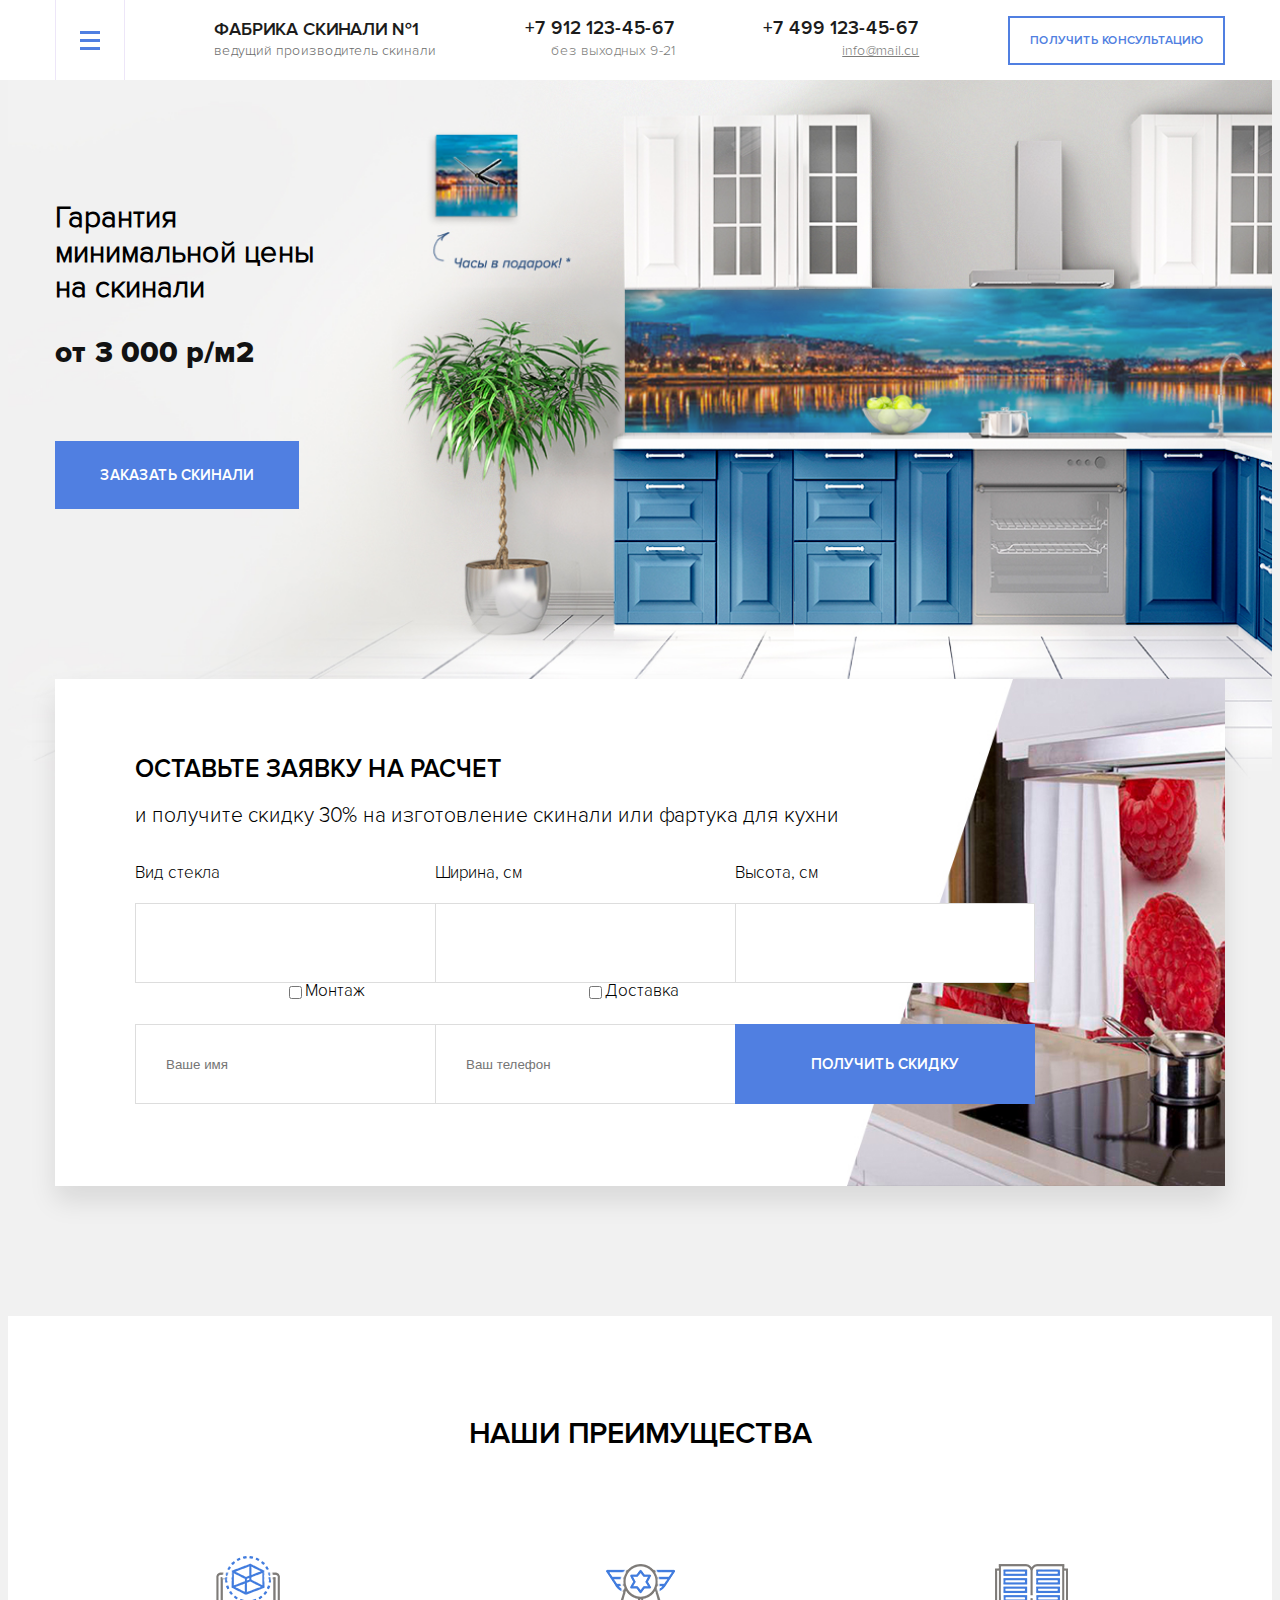
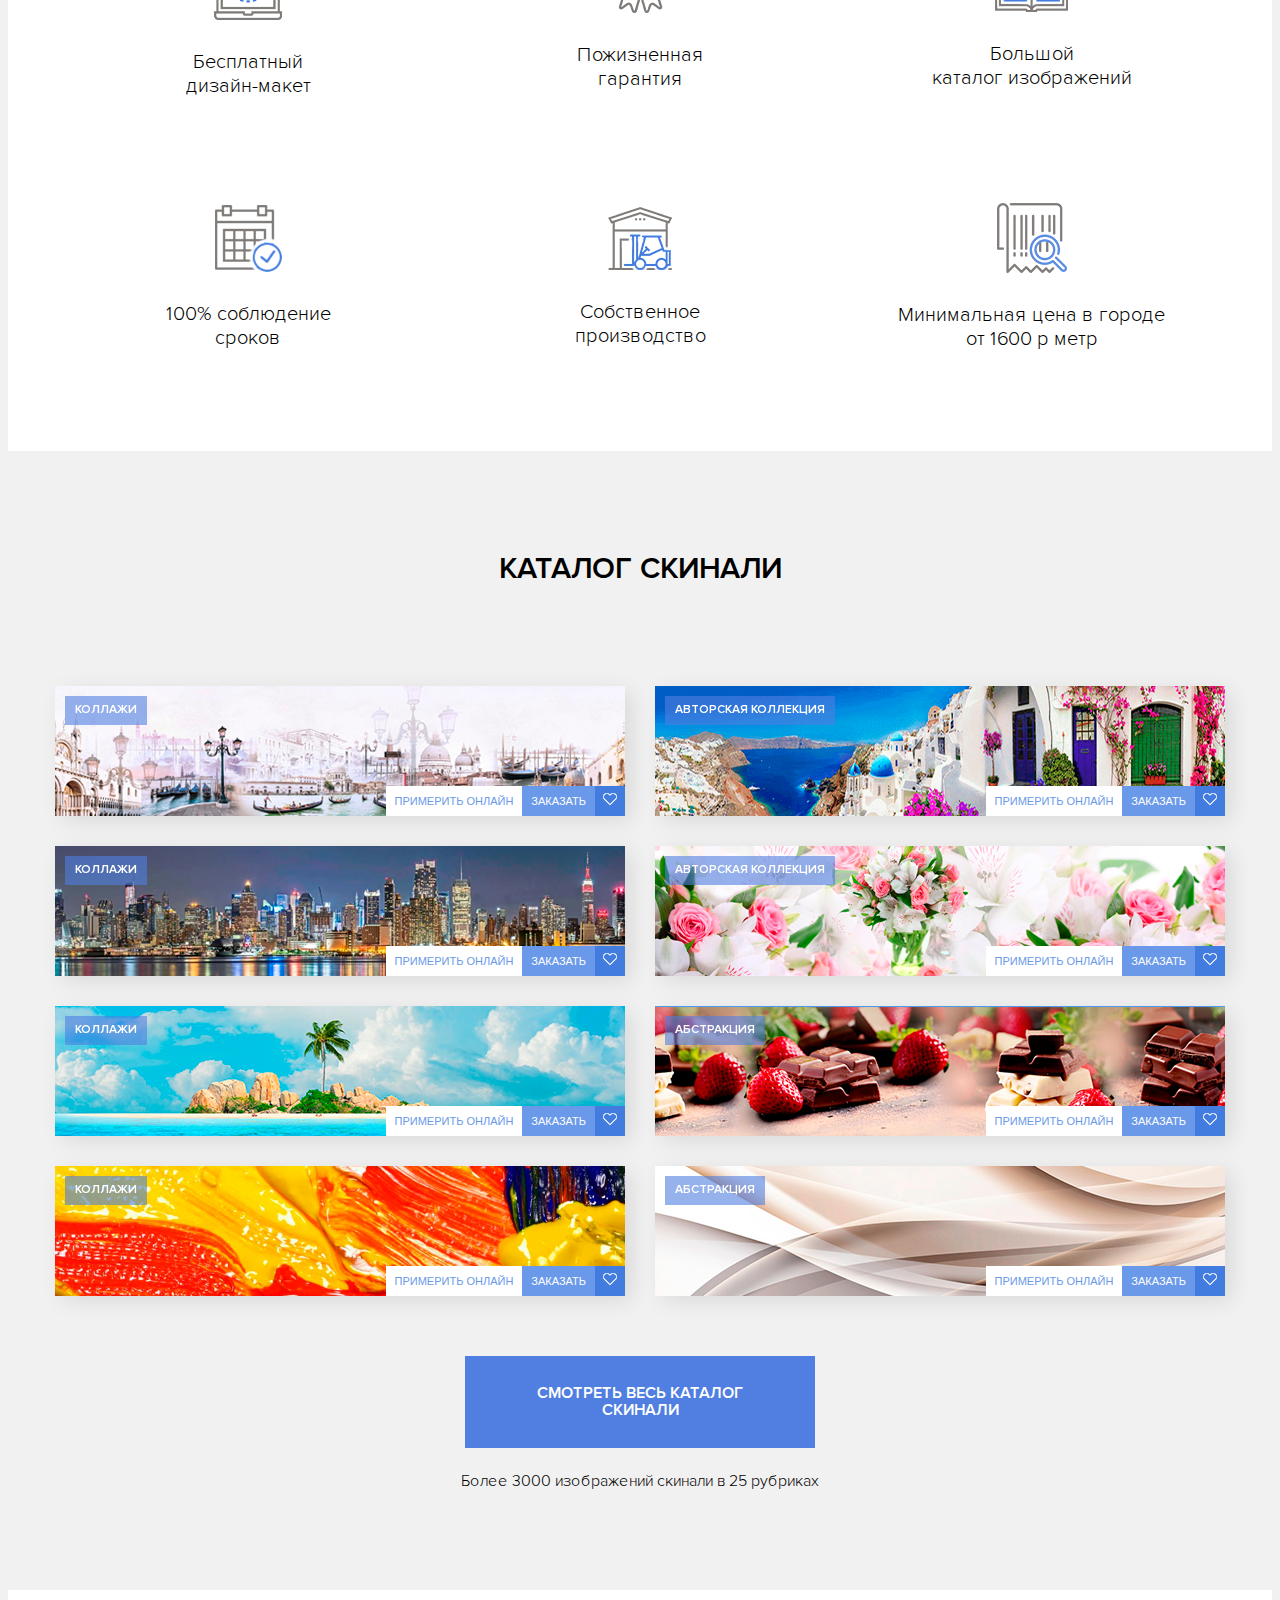
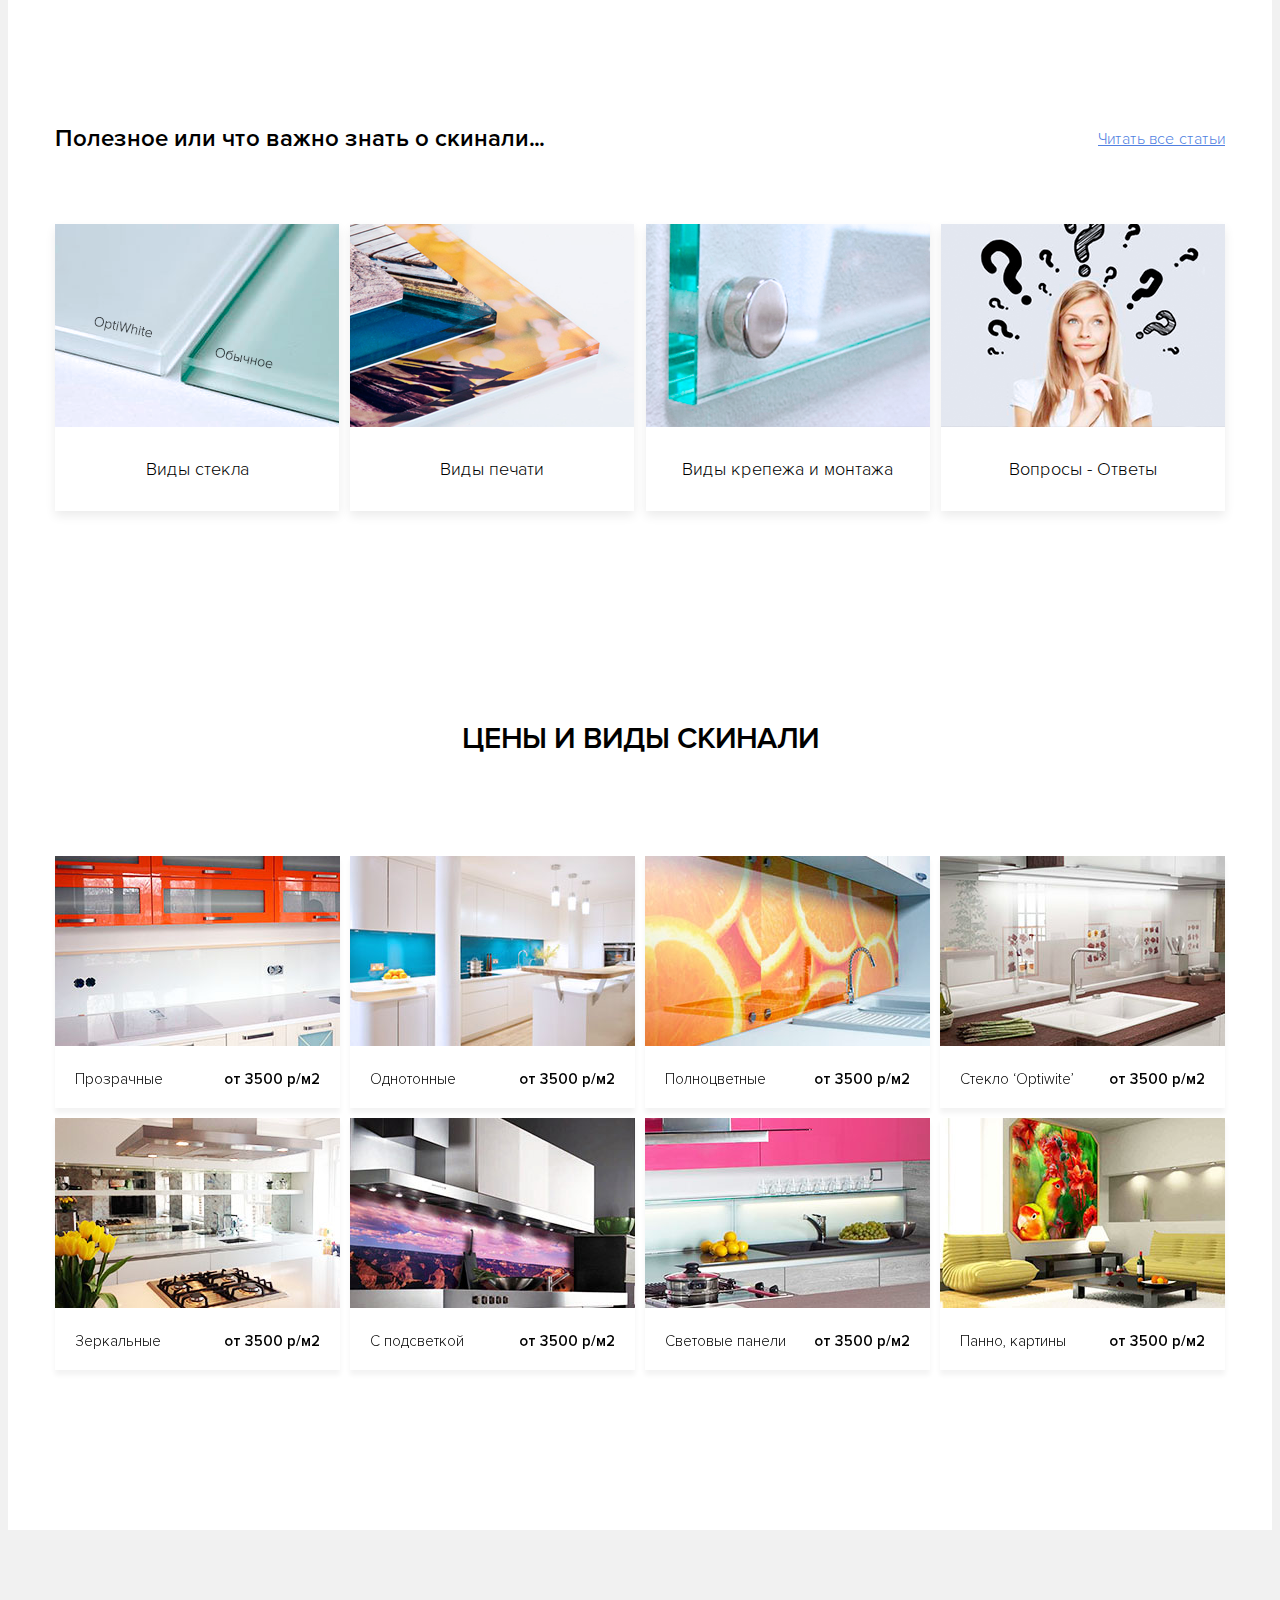
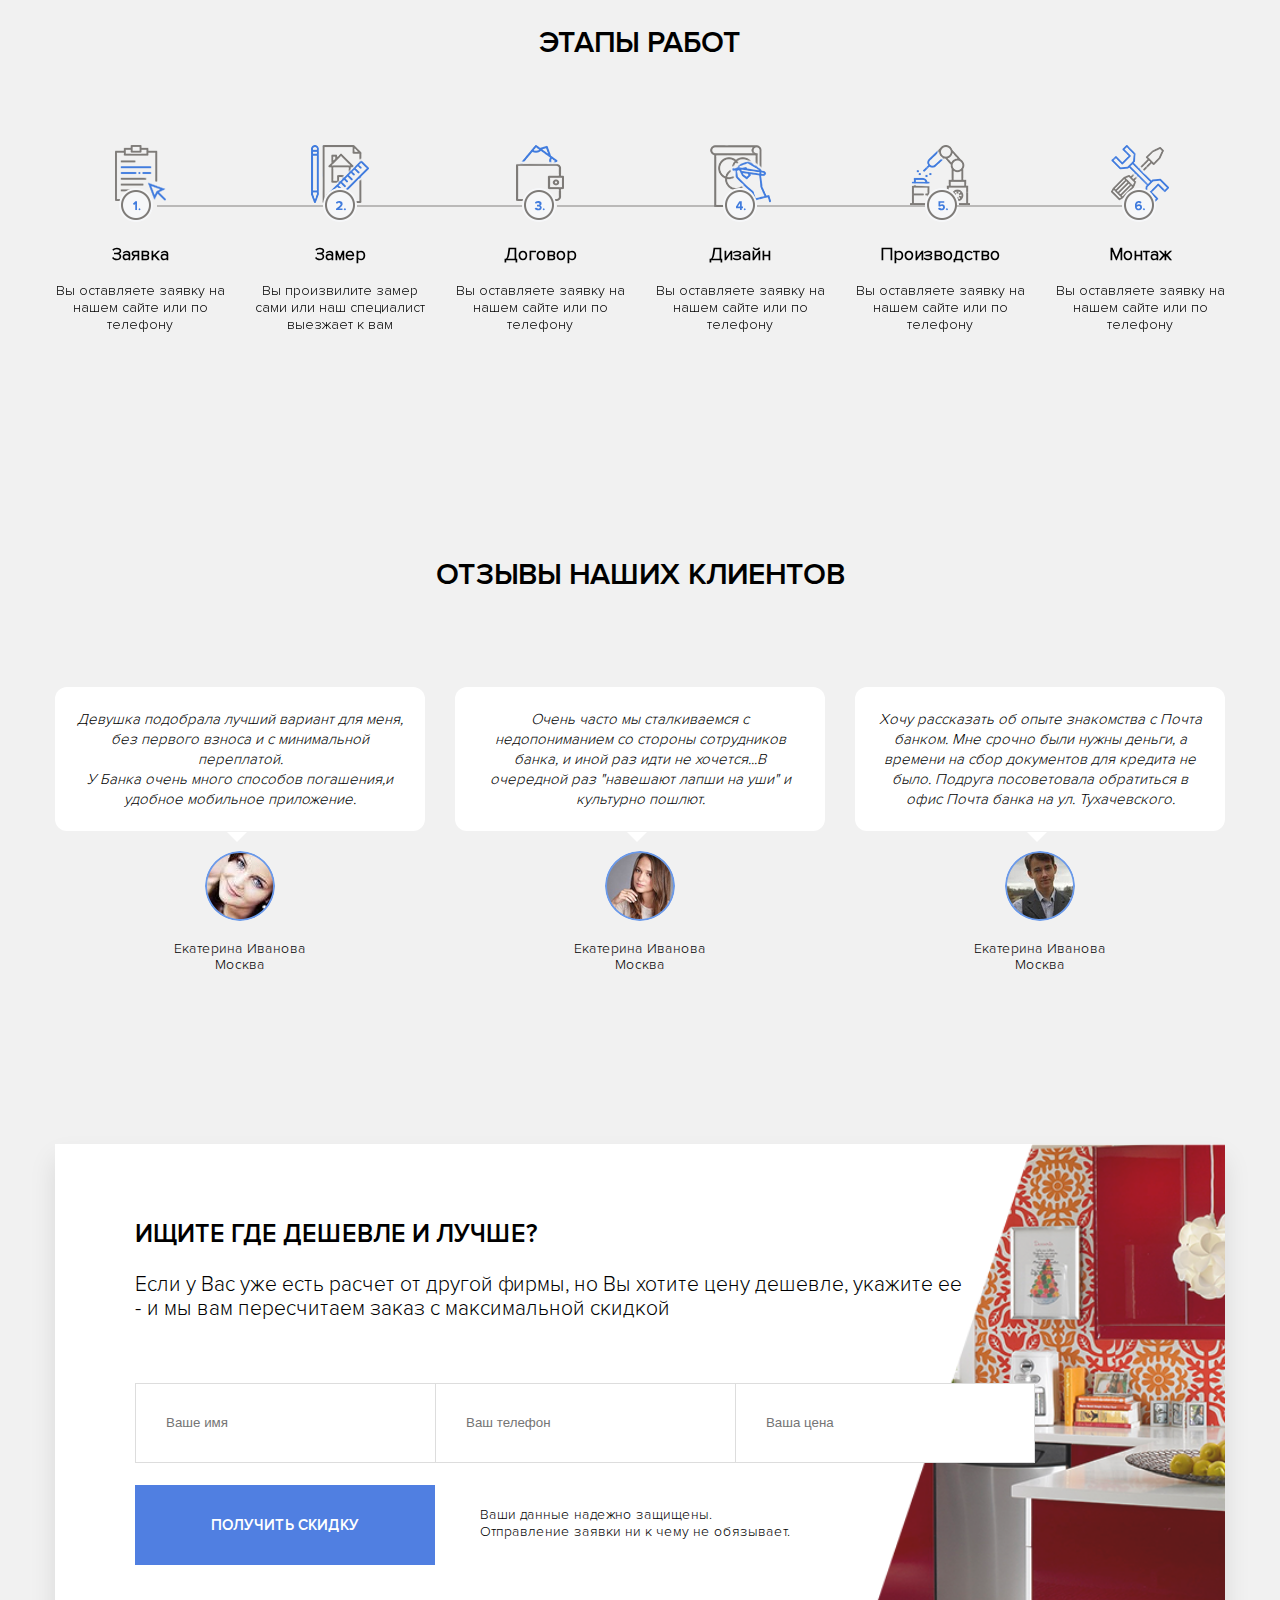
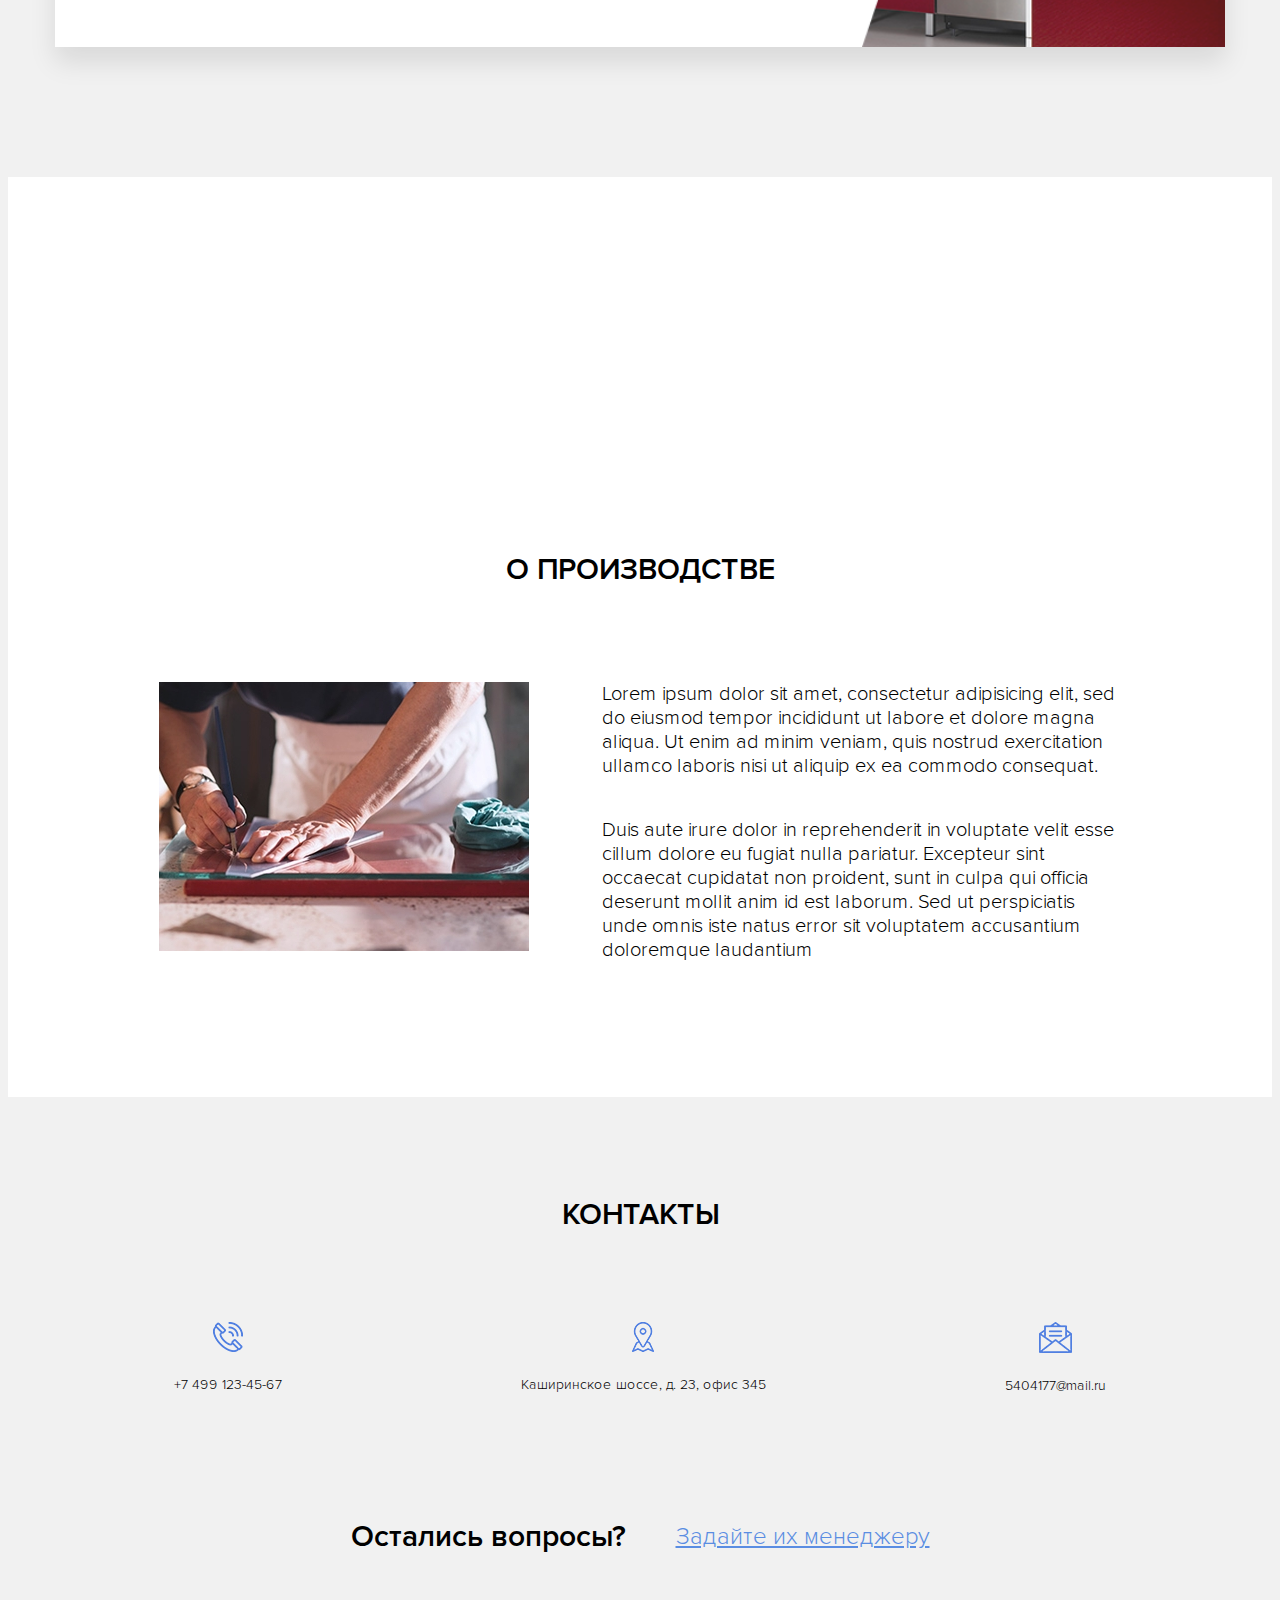
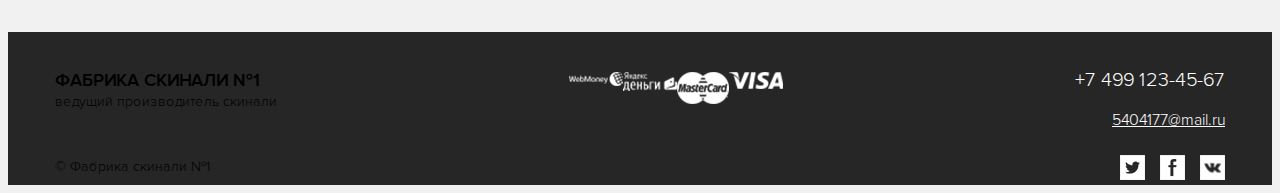
==== index.html @ 3b04b23e "the reast of html and css" ====
<!DOCTYPE html><html lang="ru"><head><meta charset="UTF-8"/><meta name="viewport" content="width=device-width, initial-scale=1.0"/><meta http-equiv="X-UA-Compatible" content="ie=edge"/><title>Скиналли</title><link rel="stylesheet" href="css/normalize.css"/><link rel="stylesheet" href="css/style.css"/></head><body><header class="header"><div class="navbar"><div class="container"><div class="navbar__inner"><button class="menu-button navbar__menu"><span class="menu-button__line"></span><span class="menu-button__line"></span><span class="menu-button__line"></span></button><div class="navbar__logo logo"><strong class="logo__text">Фабрика скинали №1</strong><span class="logo__description">ведущий производитель скинали</span></div><div class="navbar__mobile"> <a class="navbar__phone" href="tel:79121234567">+7 912 123-45-67</a><span class="navbar__work-hours navbar__smalltext">без выходных 9-21</span></div><div class="navbar__landline"> <a class="navbar__phone" href="tel:74991234567">+7 499 123-45-67</a><a class="navbar__email navbar__smalltext" href="mailto:info@mail.cu">info@mail.cu</a></div><button class="button-o navbar__button">Получить консультацию</button></div></div></div><section class="hero"><div class="container"><div class="hero__inner"><h1 class="hero__title">Гарантия <br> минимальной цены<br> на скинали</h1><p class="hero__text">от 3 000 р/м2</p><button class="button hero__button">Заказать скинали</button></div></div></section></header><main><section class="offer"><div class="container"><div class="offer__inner offer-block"><h2 class="offer__title">оставьте заявку на расчет</h2><p class="offer__text">и получите скидку 30% на изготовление скинали или фартука для кухни</p><form class="form offer__form"><div class="form__row"><div class="form__group"><label class="form__label" for="">Вид стекла</label><input class="input form__input" type="text"/></div><div class="form__group"><label class="form__label" for="">Ширина, см                                                 </label><input class="input form__input" type="text"/></div><div class="form__group"><label class="form__label" for="">Высота, см                                                  </label><input class="input form__input form-border" type="text"/></div></div><div class="form__row checkbox__row"><div class="form__group checkbox__group"><input class="input form__checkbox" type="checkbox" id="setup"/><label class="form__label checkbox__label" for="setup">Монтаж</label></div><div class="form__group checkbox__group"><input class="input form__checkbox" type="checkbox" id="delivery"/><label class="form__label checkbox__label" for="delivery">Доставка</label></div></div><div class="form__row"><div class="form__group form__group-btn"><input class="input form__input" type="text" placeholder="Ваше имя"/></div><div class="form__group"><input class="input form__input" type="tel" placeholder="Ваш телефон"/></div><div class="form__group"><input class="button form__button" type="submit" value="получить скидку"/></div></div></form></div></div></section><section class="features"><div class="container"><div class="features__inner features-block"><h2 class="section__title">наши преимущества</h2><ul class="features__list"><li class="features__item"><img class="features__item-img" src="img/feature-1.png" alt=""/><p class="features__item-text">Бесплатный<br> дизайн-макет</p></li><li class="features__item"><img class="features__item-img" src="img/feature-2.png" alt=""/><p class="features__item-text">Пожизненная<br> гарантия</p></li><li class="features__item"><img class="features__item-img" src="img/feature-3.png" alt=""/><p class="features__item-text">Большой <br> каталог изображений</p></li><li class="features__item"><img class="features__item-img" src="img/feature-4.png" alt=""/><p class="features__item-text">100% соблюдение <br>сроков</p></li><li class="features__item"><img class="features__item-img" src="img/feature-5.png" alt=""/><p class="features__item-text">Собственное <br>производство</p></li><li class="features__item"><img class="features__item-img" src="img/feature-6.png" alt=""/><p class="features__item-text"> Минимальная цена в городе <br>от 1600 р метр</p></li></ul></div></div></section><section class="catalogue"><div class="container"><div class="catalogue__inner catalogue-block"><h2 class="section__title">каталог скинали</h2><ul class="catalogue__list"><li class="catalogue__item"><img src="img/catalogue-1.png" alt=""/><span class="catalogue__genre">коллажи</span><div class="catalogue__buttons"><button class="catalogue__try-on catalogue-btn">Примерить онлайн</button><button class="catalogue__order catalogue-btn">Заказать</button><button class="catalogue__save"><img class="catalogue__save-img" src="img/heart.png" alt=""/></button></div></li><li class="catalogue__item"><img src="img/catalogue-2.png" alt=""/><span class="catalogue__genre">Авторская коллекция</span><div class="catalogue__buttons"><button class="catalogue__try-on catalogue-btn">Примерить онлайн</button><button class="catalogue__order catalogue-btn">Заказать</button><button class="catalogue__save"><img class="catalogue__save-img" src="img/heart.png" alt=""/></button></div></li><li class="catalogue__item"><img src="img/catalogue-3.png" alt=""/><span class="catalogue__genre">коллажи</span><div class="catalogue__buttons"><button class="catalogue__try-on catalogue-btn">Примерить онлайн</button><button class="catalogue__order catalogue-btn">Заказать</button><button class="catalogue__save"><img class="catalogue__save-img" src="img/heart.png" alt=""/></button></div></li><li class="catalogue__item"><img src="img/catalogue-4.png" alt=""/><span class="catalogue__genre">Авторская коллекция</span><div class="catalogue__buttons"><button class="catalogue__try-on catalogue-btn">Примерить онлайн</button><button class="catalogue__order catalogue-btn">Заказать</button><button class="catalogue__save"><img class="catalogue__save-img" src="img/heart.png" alt=""/></button></div></li><li class="catalogue__item"><img src="img/catalogue-5.png" alt=""/><span class="catalogue__genre">коллажи</span><div class="catalogue__buttons"><button class="catalogue-btn catalogue__try-on catalogue-btn">Примерить онлайн</button><button class="catalogue-btn catalogue__order catalogue-btn">Заказать</button><button class="catalogue__save"><img class="catalogue__save-img" src="img/heart.png" alt=""/></button></div></li><li class="catalogue__item"><img src="img/catalogue-6.png" alt=""/><span class="catalogue__genre">абстракция</span><div class="catalogue__buttons"><button class="catalogue__try-on catalogue-btn">Примерить онлайн</button><button class="catalogue__order catalogue-btn">Заказать</button><button class="catalogue__save"><img class="catalogue__save-img" src="img/heart.png" alt=""/></button></div></li><li class="catalogue__item"><img src="img/catalogue-7.png" alt=""/><span class="catalogue__genre">коллажи</span><div class="catalogue__buttons"><button class="catalogue-btn catalogue__try-on">Примерить онлайн</button><button class="catalogue-btn catalogue__order">Заказать</button><button class="catalogue__save"><img class="catalogue__save-img" src="img/heart.png" alt=""/></button></div></li><li class="catalogue__item"><img src="img/catalogue-8.png" alt=""/><span class="catalogue__genre">абстракция</span><div class="catalogue__buttons"><button class="catalogue-btn catalogue__try-on">Примерить онлайн</button><button class="catalogue-btn catalogue__order">Заказать</button><button class="catalogue__save"><img class="catalogue__save-img" src="img/heart.png" alt=""/></button></div></li></ul><div class="catalogue__link"><a class="catalogue-link" href="#">смотреть весь каталог скинали</a></div><p class="catalogue__text">Более 3000 изображений скинали в 25 рубриках</p></div></div></section><section class="blog"><div class="container"><div class="blog__inner blog-block"><div class="blog__text"><p class="blog__title">Полезное или что важно знать о скинали...  </p><a class="blog__link" href="#">Читать все статьи</a></div><ul class="blog__list"><li class="blog__item"> <img src="img/blog-1.png" alt=""/><p class="blog__item-title">Виды стекла</p></li><li class="blog__item"> <img src="img/blog-2.png" alt=""/><p class="blog__item-title">Виды печати</p></li><li class="blog__item"> <img src="img/blog-3.png" alt=""/><p class="blog__item-title">Виды крепежа и монтажа </p></li><li class="blog__item"> <img src="img/blog-4.png" alt=""/><p class="blog__item-title">Вопросы - Ответы</p></li></ul></div></div></section><section class="products"><div class="container"><div class="products__inner products-block"><h2 class="section__title">цены и виды скинали</h2><ul class="products__list"><li class="products__item"><img src="img/product-1.jpg" alt=""/><div class="products__card"><div class="products__desrc"><p class="products__name">Прозрачные  </p><p class="products__price">от 3500 р/м2</p></div><div class="products__link">   <a class="products__btn button" href="#">Оставить заявку</a></div></div></li><li class="products__item"><img src="img/product-2.jpg" alt=""/><div class="products__card"><div class="products__desrc"><p class="products__name">Однотонные  </p><p class="products__price">от 3500 р/м2</p></div><div class="products__link">   <a class="products__btn button" href="#">Оставить заявку</a></div></div></li><li class="products__item"><img src="img/product-3.jpg" alt=""/><div class="products__card"><div class="products__desrc"><p class="products__name">Полноцветные</p><p class="products__price">от 3500 р/м2</p></div><div class="products__link">   <a class="products__btn button" href="#">Оставить заявку</a></div></div></li><li class="products__item"><img src="img/product-4.jpg" alt=""/><div class="products__card"><div class="products__desrc"><p class="products__name">Стекло ‘Optiwite’  </p><p class="products__price">от 3500 р/м2</p></div><div class="products__link">   <a class="products__btn button" href="#">Оставить заявку</a></div></div></li><li class="products__item"><img src="img/product-5.jpg" alt=""/><div class="products__card"><div class="products__desrc"><p class="products__name">Зеркальные  </p><p class="products__price">от 3500 р/м2</p></div><div class="products__link">   <a class="products__btn button" href="#">Оставить заявку</a></div></div></li><li class="products__item"><img src="img/product-6.jpg" alt=""/><div class="products__card"><div class="products__desrc"><p class="products__name">С подсветкой </p><p class="products__price">от 3500 р/м2</p></div><div class="products__link">   <a class="products__btn button" href="#">Оставить заявку</a></div></div></li><li class="products__item"><img src="img/product-7.jpg" alt=""/><div class="products__card"><div class="products__desrc"><p class="products__name">Световые панели  </p><p class="products__price">от 3500 р/м2</p></div><div class="products__link">   <a class="products__btn button" href="#">Оставить заявку</a></div></div></li><li class="products__item"><img src="img/product-8.jpg" alt=""/><div class="products__card"><div class="products__desrc"><p class="products__name">Панно, картины  </p><p class="products__price">от 3500 р/м2</p></div><div class="products__link">   <a class="products__btn button" href="#">Оставить заявку</a></div></div></li></ul></div></div></section><section class="stages"><div class="container"><div class="stages__inner stages-block"><h2 class="section__title">этапы работ</h2><ul class="stages__list"><li class="stages__item"><img class="stages__img" src="img/stage-1.png" alt=""/><h4 class="stages__title">Заявка</h4><p class="stages__text">Вы оставляете заявку на нашем сайте или по телефону</p></li><li class="stages__item"><img class="stages__img" src="img/stage-2.png" alt=""/><h4 class="stages__title">Замер</h4><p class="stages__text">Вы произвилите замер сами или наш специалист выезжает к вам</p></li><li class="stages__item"><img class="stages__img" src="img/stage-3.png" alt=""/><h4 class="stages__title">Договор</h4><p class="stages__text">Вы оставляете заявку на нашем сайте или по телефону</p></li><li class="stages__item"><img class="stages__img" src="img/stage-4.png" alt=""/><h4 class="stages__title">Дизайн</h4><p class="stages__text">Вы оставляете заявку на нашем сайте или по телефону</p></li><li class="stages__item"><img class="stages__img" src="img/stage-5.png" alt=""/><h4 class="stages__title">Производство</h4><p class="stages__text">Вы оставляете заявку на нашем сайте или по телефону</p></li><li class="stages__item"><img class="stages__img" src="img/stage-6.png" alt=""/><h4 class="stages__title">Монтаж</h4><p class="stages__text">Вы оставляете заявку на нашем сайте или по телефону</p></li></ul></div></div></section><section class="reviews"><div class="container"><div class="reviews__inner reviews-block"><h2 class="section__title">Отзывы наших клиентов</h2><ul class="reviews__list"><li class="revies__item"><p class="reviews__text"> Девушка подобрала лучший вариант для меня, без первого взноса и с минимальной переплатой.<br> У Банка очень много способов погашения,и удобное мобильное приложение.</p><img class="reviews__img" src="img/review-1.jpg" alt=""/><span class="reviews-name">Екатерина Иванова <br>Москва</span></li><li class="revies__item"><p class="reviews__text"> Очень часто мы сталкиваемся с недопониманием со стороны сотрудников банка, и иной раз идти не хочется...В очередной раз "навешают лапши на уши" и культурно пошлют.</p><img class="reviews__img" src="img/review-2.jpg" alt=""/><span class="reviews-name">Екатерина Иванова <br>Москва</span></li><li class="revies__item"><p class="reviews__text">Хочу рассказать об опыте знакомства с Почта банком. Мне срочно были нужны деньги, а времени на сбор документов для кредита не было. Подруга посоветовала обратиться в офис Почта банка на ул. Тухачевского.</p><img class="reviews__img" src="img/review-3.jpg" alt=""/><span class="reviews-name">Екатерина Иванова <br>Москва</span></li></ul></div></div></section><section class="offer"><div class="container"><div class="offer__inner offer-block offer__block"><h2 class="offer__title">ищите где дешевле и лучше?</h2><p class="offer__text offer-text">Если у Вас уже есть расчет от другой фирмы, но Вы хотите цену дешевле, укажите ее - и мы вам пересчитаем заказ с максимальной скидкой</p><form class="form offer__form"><div class="form__row"><div class="form__group"><input class="input form__input" type="text" placeholder="Ваше имя"/></div><div class="form__group"><input class="input form__input" type="tel" placeholder="Ваш телефон"/></div><div class="form__group"><input class="input form__input form-border" type="text" placeholder="Ваша цена"/></div></div><div class="form__row form__row-text"><div class="form__group"><input class="button form__button" type="submit" value="получить скидку"/></div><div class="form__group-text"><span class="form-text">Ваши данные надежно защищены. </span><span class="form-text">Отправление заявки ни к чему не обязывает.</span></div></div></form></div></div></section><section class="production"><div class="container"><div class="production-block"><h2 class="section__title">о производстве</h2><div class="production__content"><div class="production__img"><img class="production-img" src="img/production.jpg" alt=""/></div><div class="production__text"><p class="production-text">Lorem ipsum dolor sit amet, consectetur adipisicing elit, sed do eiusmod tempor incididunt ut labore et dolore magna aliqua. Ut enim ad minim veniam, quis nostrud exercitation ullamco laboris nisi ut aliquip ex ea commodo consequat. </p><p class="production-text">Duis aute irure dolor in reprehenderit in voluptate velit esse cillum dolore eu fugiat nulla pariatur. Excepteur sint occaecat cupidatat non proident, sunt in culpa qui officia deserunt mollit anim id est laborum. Sed ut perspiciatis unde omnis iste natus error sit voluptatem accusantium doloremque laudantium</p></div></div></div></div></section><section class="contacts"><div class="container"><div class="contacts__inner contacts-block"><h2 class="section__title">Контакты</h2><ul class="contacts__list"><li class="contacts__item"><img src="img/phone-icon.png" alt=""/><p class="contacts__text">+7 499 123-45-67</p></li><li class="contacts__item"><img src="img/map-icon.png" alt=""/><p class="contacts__text">Каширинское шоссе, д. 23, офис 345</p></li><li class="contacts__item"><img src="img/mail-icon.png" alt=""/><p class="contacts__text">5404177@mail.ru</p></li></ul></div></div></section><section class="questions"><div class="container"><div class="questions-block"><div class="questions__content"><p class="questions__text">Остались вопросы?</p><a class="questions__link" href="#">Задайте их менеджеру</a></div></div></div></section></main><footer class="footer"><div class="container"><div class="footer-block"><div class="footer__left"><div class="footer__logo"> <strong class="footer__logo-text">Фабрика скинали №1</strong><span class="footer__logo-description">ведущий производитель скинали</span></div><div class="footer__copy"> <p class="footer__copy-text">&copy; Фабрика скинали №1</p></div></div><div class="footer__middle"><ul class="footer__list"><li class="footer__item"> <img src="img/webmoney.png" alt=""/></li><li class="footer__item"> <img src="img/yandex.png" alt=""/></li><li class="footer__item"> <img src="img/master-card.png" alt=""/></li><li class="footer__item"> <img src="img/visa.png" alt=""/></li></ul></div><div class="footer__right"><p class="footer__phone">+7 499 123-45-67</p><p class="footer__mail">5404177@mail.ru</p><ul class="footer__social-list"><li class="footer__social-item"><img class="footer__social-img" src="img/twitter-icon.png" alt=""/></li><li class="footer__social-item"><img class="footer__social-img" src="img/facebook-icon.png" alt=""/></li><li class="footer__social-item"><img class="footer__social-img" src="img/vk-icon.png" alt=""/></li></ul></div></div></div></footer></body></html>
---- css/style.css ----
* {
  -webkit-box-sizing: border-box;
          box-sizing: border-box;
}

.container {
  max-width: 1190px;
  padding: 0 10px;
  margin: 0 auto;
}

@media (max-width: 1199px) {
  .container {
    max-width: 960px;
  }
}

@media (max-width: 991px) {
  .container {
    max-width: 890px;
  }
}

@media (max-width: 768px) {
  .container {
    max-width: 100%;
    padding: 0 20px;
  }
}

h1,
h2,
h3,
h4,
p,
ul {
  margin: 0;
  padding: 0;
}

ul {
  list-style: none;
}

a {
  text-decoration: none;
}

img {
  max-width: 100%;
}

@font-face {
  font-family: 'Proxima Nova Semibold';
  src: url("../fonts/ProximaNova-Semibold.eot");
  src: url("../fonts/ProximaNova-Semibold.eot?#iefix") format("embedded-opentype"), url("../fonts/ProximaNova-Semibold.woff") format("woff"), url("../fonts/ProximaNova-Semibold.ttf") format("truetype");
  font-weight: normal;
  font-style: normal;
}

@font-face {
  font-family: 'Proxima Nova Light';
  src: url("../fonts/ProximaNova-Light.eot");
  src: url("../fonts/ProximaNova-Light.eot?#iefix") format("embedded-opentype"), url("../fonts/ProximaNova-Light.woff") format("woff"), url("../fonts/ProximaNova-Light.ttf") format("truetype");
  font-weight: normal;
  font-style: normal;
}

@font-face {
  font-family: 'Proxima Nova Extra Bold';
  src: url("../fonts/ProximaNova-Extrabld.eot");
  src: url("../fonts/ProximaNova-Extrabld.eot?#iefix") format("embedded-opentype"), url("../fonts/ProximaNova-Extrabld.woff") format("woff"), url("../fonts/ProximaNova-Extrabld.ttf") format("truetype");
  font-weight: normal;
  font-style: normal;
}

@font-face {
  font-family: 'Proxima Nova Regular';
  src: url("ProximaNova-Regular.eot");
  src: url("ProximaNova-Regular.eot?#iefix") format("embedded-opentype"), url("ProximaNova-Regular.woff") format("woff"), url("ProximaNova-Regular.ttf") format("truetype");
  font-weight: normal;
  font-style: normal;
}

body {
  font-family: 'Proxima Nova Light', sans-serif;
  font-size: 14px;
  line-height: 120%;
  background-color: #f1f1f1;
}

.button-o {
  border: 2px solid #507fe1;
  text-transform: uppercase;
  padding: 15px 20px;
  background-color: transparent;
  color: #507fe1;
  font-size: 12px;
  font-family: 'Proxima Nova Semibold', sans-serif;
}

.section__title {
  font-size: 30px;
  font-family: 'Proxima Nova Semibold', sans-serif;
  line-height: 35px;
  text-transform: uppercase;
  text-align: center;
  margin: 0 auto;
}

.navbar {
  position: fixed;
  top: 0;
  left: 0;
  width: 100%;
  background-color: #ffffff;
}

.navbar__inner {
  display: -webkit-box;
  display: -ms-flexbox;
  display: flex;
  -webkit-box-align: center;
      -ms-flex-align: center;
          align-items: center;
  -webkit-box-pack: justify;
      -ms-flex-pack: justify;
          justify-content: space-between;
}

.navbar__phone {
  display: block;
  font-size: 19px;
  margin-bottom: 5px;
  font-family: 'Proxima Nova Semibold', sans-serif;
  color: #1c1c1c;
  text-transform: uppercase;
  text-align: right;
  text-decoration: none;
}

.navbar__smalltext {
  display: block;
  color: #7b7b79;
  text-align: right;
}

.navbar__email {
  text-decoration: underline;
}

.menu {
  position: fixed;
  top: 80px;
  width: 100%;
  background-color: #507fe1;
  -webkit-transition: 0.2s;
  transition: 0.2s;
  -webkit-transform: translateY(-200%);
          transform: translateY(-200%);
  opacity: 0;
}

.menu-wrap {
  width: 1170px;
  margin: 0 auto;
}

.menu_active {
  -webkit-transform: translateY(0);
          transform: translateY(0);
  opacity: 1;
}

.menu__nav {
  padding: 12px 42px;
  padding-right: 15px;
  display: -webkit-box;
  display: -ms-flexbox;
  display: flex;
  -webkit-box-pack: justify;
      -ms-flex-pack: justify;
          justify-content: space-between;
  -ms-flex-wrap: wrap;
      flex-wrap: wrap;
  -webkit-box-align: center;
      -ms-flex-align: center;
          align-items: center;
}

.menu__link {
  font-size: 17px;
  line-height: 25px;
  color: #ffffff;
  text-transform: uppercase;
  text-decoration: none;
}

.menu-button {
  display: -webkit-box;
  display: -ms-flexbox;
  display: flex;
  -webkit-box-orient: vertical;
  -webkit-box-direction: normal;
      -ms-flex-direction: column;
          flex-direction: column;
  -webkit-box-pack: center;
      -ms-flex-pack: center;
          justify-content: center;
  -webkit-box-align: center;
      -ms-flex-align: center;
          align-items: center;
  background-color: transparent;
  border: none;
  border-right: 1px solid #ede6f8;
  border-left: 1px solid #ede6f8;
  height: 80px;
  width: 70px;
}

.menu-button__line {
  background-color: #507fe1;
  height: 3px;
  width: 20px;
  margin-bottom: 5px;
}

.menu-button__line:last-child {
  margin-bottom: 0;
}

.logo__text {
  display: block;
  font-family: 'Proxima Nova Semibold', sans-serif;
  font-size: 18px;
  text-transform: uppercase;
  color: #1c1c1c;
  margin-bottom: 5px;
}

.logo__description {
  font-size: 14px;
  color: #6b6b6b;
  display: block;
}

@media (max-width: 1199px) {
  .menu-wrap {
    max-width: 960px;
  }
  .menu__nav {
    -webkit-box-orient: vertical;
    -webkit-box-direction: normal;
        -ms-flex-direction: column;
            flex-direction: column;
  }
  .menu__link {
    margin-bottom: 20px;
  }
}

@media (max-width: 991px) {
  .navbar__mobile, .navbar__landline {
    display: none;
  }
  .menu-wrap {
    max-width: 890px;
  }
}

@media (max-width: 576px) {
  .logo {
    display: none;
  }
  .menu {
    -webkit-transform: translateY(0);
            transform: translateY(0);
  }
  .menu-wrap {
    max-width: 100%;
  }
  .menu-button {
    height: 60px;
  }
}

@media (max-width: 350px) {
  .button-o {
    font-size: 10px;
  }
}

.button {
  background-color: #507fe1;
  border: none;
  padding: 25px 45px;
  font-family: 'Proxima Nova Semibold', sans-serif;
  color: #ffffff;
  font-size: 15px;
  text-transform: uppercase;
}

@media (max-width: 992px) {
  .button {
    padding: 25px;
  }
}

input {
  border: 1px solid #dddddd;
  border-right-width: 0px;
  padding: 30px;
}

.form-border {
  border-right-width: 1px;
}

.blog {
  background-color: #ffffff;
}

.blog-block {
  padding-top: 135px;
  padding-bottom: 90px;
}

.blog__text {
  display: -webkit-box;
  display: -ms-flexbox;
  display: flex;
  -webkit-box-pack: justify;
      -ms-flex-pack: justify;
          justify-content: space-between;
  -webkit-box-align: center;
      -ms-flex-align: center;
          align-items: center;
}

.blog__title {
  font-size: 24px;
  font-family: 'Proxima Nova Semibold', sans-serif;
  line-height: 120%;
}

.blog__link {
  color: #507fe1;
  font-size: 16px;
  text-decoration: underline;
}

.blog__list {
  display: -webkit-box;
  display: -ms-flexbox;
  display: flex;
  -webkit-box-pack: justify;
      -ms-flex-pack: justify;
          justify-content: space-between;
  -ms-flex-wrap: wrap;
      flex-wrap: wrap;
  margin-top: 70px;
}

.blog__item {
  max-width: 284px;
  -webkit-box-shadow: 0px 5px 10px 0px rgba(0, 0, 0, 0.08);
          box-shadow: 0px 5px 10px 0px rgba(0, 0, 0, 0.08);
  margin-bottom: 30px;
}

.blog__item-title {
  font-size: 18px;
  height: 80px;
  text-align: center;
  padding: 30px 5px 0;
}

@media (max-width: 1199px) {
  .blog__list {
    -webkit-box-pack: center;
        -ms-flex-pack: center;
            justify-content: center;
  }
  .blog__item {
    margin-right: 30px;
  }
}

@media (max-width: 991px) {
  .blog-block {
    padding-bottom: 50px;
  }
  .blog__text {
    -ms-flex-pack: distribute;
        justify-content: space-around;
  }
  .blog__list {
    -webkit-box-pack: center;
        -ms-flex-pack: center;
            justify-content: center;
  }
}

@media (max-width: 768px) {
  .blog-block {
    padding-top: 100px;
    padding-bottom: 50px;
  }
  .blog__text {
    -webkit-box-orient: vertical;
    -webkit-box-direction: normal;
        -ms-flex-direction: column;
            flex-direction: column;
  }
  .blog__title {
    margin-bottom: 30px;
    text-align: center;
  }
  .blog__list {
    margin-top: 50px;
  }
}

.catalogue-block {
  padding: 100px 0;
}

.catalogue__list {
  display: -webkit-box;
  display: -ms-flexbox;
  display: flex;
  -webkit-box-pack: justify;
      -ms-flex-pack: justify;
          justify-content: space-between;
  -ms-flex-wrap: wrap;
      flex-wrap: wrap;
  margin: 100px 0 30px;
}

.catalogue__item {
  max-width: 570px;
  max-height: 130px;
  position: relative;
  -webkit-box-shadow: 6.553px 4.589px 21px 0px rgba(0, 0, 0, 0.1);
          box-shadow: 6.553px 4.589px 21px 0px rgba(0, 0, 0, 0.1);
  margin-bottom: 30px;
}

.catalogue__genre {
  display: inline-block;
  position: absolute;
  color: #ffffff;
  background-color: rgba(80, 127, 225, 0.6);
  padding: 6px 10px;
  font-family: 'Proxima Nova Semibold', sans-serif;
  font-size: 12px;
  text-transform: uppercase;
  top: 10px;
  left: 10px;
}

.catalogue__buttons {
  position: absolute;
  bottom: 0;
  right: 0;
}

.catalogue-btn {
  border: none;
  font-size: 11px;
  text-transform: uppercase;
  height: 30px;
  padding: 9px;
  cursor: pointer;
}

.catalogue__try-on {
  background-color: #ffffff;
  color: #6a99e9;
}

.catalogue__order {
  background-color: #6a99e9;
  color: #ffffff;
}

.catalogue__save {
  background-color: #417cde;
  border: none;
  width: 30px;
  height: 30px;
}

.catalogue__link {
  text-align: center;
}

.catalogue-link {
  display: inline-block;
  color: #ffffff;
  background-color: #507fe1;
  max-width: 350px;
  padding: 29px 32px;
  text-transform: uppercase;
  font-size: 16px;
  font-family: 'Proxima Nova Semibold', sans-serif;
  margin-bottom: 25px;
}

.catalogue__text {
  font-size: 16px;
  text-align: center;
}

@media (max-width: 1199px) {
  .catalogue__list {
    -webkit-box-pack: center;
        -ms-flex-pack: center;
            justify-content: center;
  }
}

@media (max-width: 992px) {
  .catalogue__list {
    margin-top: 70px;
  }
  .catalogue_item {
    max-width: 470px;
  }
}

.products {
  background-color: #ffffff;
}

.products-block {
  padding: 90px 0 150px;
}

.products__list {
  display: -webkit-box;
  display: -ms-flexbox;
  display: flex;
  -webkit-box-pack: justify;
      -ms-flex-pack: justify;
          justify-content: space-between;
  -ms-flex-wrap: wrap;
      flex-wrap: wrap;
  margin-top: 100px;
}

.products__item {
  position: relative;
  max-width: 285px;
  background-color: #ffffff;
  margin-bottom: 10px;
  -webkit-box-shadow: 0px 5px 5px 0px rgba(0, 0, 0, 0.05);
          box-shadow: 0px 5px 5px 0px rgba(0, 0, 0, 0.05);
}

.products__item:hover .products__link {
  z-index: 99;
  bottom: -86px;
}

.products__desrc {
  display: -webkit-box;
  display: -ms-flexbox;
  display: flex;
  -webkit-box-pack: justify;
      -ms-flex-pack: justify;
          justify-content: space-between;
  -webkit-box-align: center;
      -ms-flex-align: center;
          align-items: center;
  -ms-flex-wrap: wrap;
      flex-wrap: wrap;
  margin: 20px;
}

.products__name {
  font-size: 15px;
}

.products__price {
  font-size: 15px;
  font-family: 'Proxima Nova Semibold', sans-serif;
}

.products__link {
  position: absolute;
  width: 100%;
  text-align: center;
  background-color: #ffffff;
  height: 86px;
  bottom: 0;
  left: 0;
  z-index: -1;
  -webkit-box-shadow: 0px 5px 5px 0px rgba(0, 0, 0, 0.05);
          box-shadow: 0px 5px 5px 0px rgba(0, 0, 0, 0.05);
}

.products__btn {
  display: inline-block;
  padding: 25px 55px;
}

@media (max-width: 1199px) {
  .products__list {
    -webkit-box-pack: center;
        -ms-flex-pack: center;
            justify-content: center;
  }
  .products__item {
    margin-bottom: 30px;
    margin-right: 15px;
  }
}

@media (max-width: 991px) {
  .products__list {
    margin-top: 80px;
  }
  .products__item {
    margin-right: 30px;
  }
}

.stages {
  text-align: center;
}

.stages-block {
  padding-top: 95px;
}

.stages__list {
  display: -webkit-box;
  display: -ms-flexbox;
  display: flex;
  -webkit-box-pack: justify;
      -ms-flex-pack: justify;
          justify-content: space-between;
  -ms-flex-wrap: wrap;
      flex-wrap: wrap;
  margin: 85px 0 95px;
}

.stages__item {
  position: relative;
  margin-bottom: 30px;
}

.stages__item:last-child {
  margin-right: 0;
}

.stages__item:last-child::before {
  display: none;
}

.stages__item::before {
  content: '';
  display: block;
  position: absolute;
  width: 100%;
  height: 2px;
  background-color: #bab9b8;
  top: 32%;
  left: 60%;
}

.stages__title {
  font-size: 18px;
  margin-top: 20px;
}

.stages__text {
  max-width: 170px;
  margin-top: 20px;
}

@media (max-width: 1199px) {
  .stages__item {
    -ms-flex-preferred-size: 33%;
        flex-basis: 33%;
  }
  .stages__item::before {
    display: none;
  }
  .stages__text {
    margin: 20px auto 0;
  }
}

@media (max-width: 992px) {
  .stages__item {
    -ms-flex-preferred-size: 50%;
        flex-basis: 50%;
  }
}

.hero {
  background-color: #f1f1f1;
  background-image: url("../img/hero-bg.jpg");
  background-repeat: no-repeat;
  background-position: center top;
  background-size: cover;
}

.hero__inner {
  padding-top: 120px;
  padding-bottom: 270px;
  margin-top: 80px;
}

.hero__title {
  font-size: 30px;
  line-height: 35px;
}

.hero__text {
  font-size: 30px;
  font-family: 'Proxima Nova Extra Bold';
  color: #121212;
  line-height: 120%;
  margin-top: 30px;
}

.hero__button {
  margin-top: 70px;
}

@media (max-width: 991px) {
  .hero {
    background-size: cover;
    background-position: top left -450px;
  }
}

@media (max-width: 576px) {
  .hero__inner {
    margin-top: 60px;
  }
}

.offer-block {
  background-color: #ffffff;
  background-image: url("../img/form-bg.jpg");
  background-repeat: no-repeat;
  background-position: top right;
  background-size: contain;
  padding: 82px 80px;
  -webkit-box-shadow: 0px 15px 25px 0px rgba(0, 0, 0, 0.1);
          box-shadow: 0px 15px 25px 0px rgba(0, 0, 0, 0.1);
  margin-top: -100px;
  margin-bottom: 130px;
}

.offer__block {
  background-image: url("../img/form-bg-2.png");
  -webkit-box-shadow: 0 15px 25px rgba(0, 0, 0, 0.1);
          box-shadow: 0 15px 25px rgba(0, 0, 0, 0.1);
}

.offer__title {
  font-size: 25px;
  font-family: 'Proxima Nova Semibold', sans-serif;
  text-transform: uppercase;
}

.offer__text {
  font-size: 21px;
  margin-top: 30px;
}

.offer-text {
  max-width: 830px;
  line-height: 24px;
}

.offer__form {
  margin-top: 40px;
}

@media (max-width: 1199px) {
  .offer-block {
    background-position: center right -220px;
  }
}

@media (max-width: 992px) {
  .offer-block {
    background-image: none;
  }
  .offer__text {
    line-height: 25px;
    margin-top: 20px;
  }
  .offer__title {
    line-height: 29px;
  }
}

.form__row {
  display: -webkit-box;
  display: -ms-flexbox;
  display: flex;
  -webkit-box-align: center;
      -ms-flex-align: center;
          align-items: center;
  -webkit-box-pack: center;
      -ms-flex-pack: center;
          justify-content: center;
  max-width: 900px;
}

.form__row-text {
  -webkit-box-pack: start;
      -ms-flex-pack: start;
          justify-content: flex-start;
}

.form__group {
  -ms-flex-preferred-size: 33.33%;
      flex-basis: 33.33%;
  display: -webkit-box;
  display: -ms-flexbox;
  display: flex;
  -ms-flex-wrap: wrap;
      flex-wrap: wrap;
}

.form__group-text {
  margin-left: 45px;
  margin-top: 20px;
}

.form__label {
  font-size: 17px;
  display: block;
}

.form__input {
  margin-top: 22px;
  width: 100%;
  height: 80px;
}

.form__button {
  width: 300px;
  height: 80px;
  margin-top: 22px;
}

.form-text {
  display: block;
}

@media (max-width: 992px) {
  .form__group-btn {
    -ms-flex-preferred-size: 100%;
        flex-basis: 100%;
    width: 100%;
  }
  .form__button {
    width: 100%;
  }
}

@media (max-width: 768px) {
  .input {
    border-right-width: 1px;
  }
  .form__row {
    -webkit-box-orient: vertical;
    -webkit-box-direction: normal;
        -ms-flex-direction: column;
            flex-direction: column;
  }
  .form__group {
    -ms-flex-preferred-size: 100%;
        flex-basis: 100%;
    width: 100%;
  }
  .form__group-text {
    text-align: center;
  }
  .form__input {
    margin: 15px 0;
  }
  .checkbox__row {
    -webkit-box-orient: horizontal;
    -webkit-box-direction: normal;
        -ms-flex-direction: row;
            flex-direction: row;
    margin: 20px 0;
  }
}

@media (max-width: 576px) {
  .offer-block {
    padding: 62px 70px;
    margin-bottom: 90px;
  }
  .checkbox__row {
    -webkit-box-orient: vertical;
    -webkit-box-direction: normal;
        -ms-flex-direction: column;
            flex-direction: column;
    margin: 15px 0 0;
  }
  .checkbox__group {
    margin-right: 0;
    margin-bottom: 15px;
  }
}

.features {
  background-color: #ffffff;
}

.features__inner {
  padding: 100px 0;
}

.features__list {
  display: -webkit-box;
  display: -ms-flexbox;
  display: flex;
  -webkit-box-pack: justify;
      -ms-flex-pack: justify;
          justify-content: space-between;
  -webkit-box-align: center;
      -ms-flex-align: center;
          align-items: center;
  -ms-flex-wrap: wrap;
      flex-wrap: wrap;
}

.features__item {
  display: -webkit-box;
  display: -ms-flexbox;
  display: flex;
  -webkit-box-orient: vertical;
  -webkit-box-direction: normal;
      -ms-flex-direction: column;
          flex-direction: column;
  -webkit-box-pack: center;
      -ms-flex-pack: center;
          justify-content: center;
  -webkit-box-align: center;
      -ms-flex-align: center;
          align-items: center;
  width: 33%;
  text-align: center;
  margin-top: 105px;
}

.features__item-text {
  font-size: 20px;
  line-height: 24px;
  margin-top: 30px;
}

@media (max-width: 768px) {
  .features__item {
    width: 50%;
    margin-top: 80px;
  }
}

@media (max-width: 576px) {
  .features__inner {
    padding: 80px 0;
  }
  .features__item {
    width: 100%;
  }
}

.reviews-block {
  padding: 98px 0 270px;
}

.reviews__list {
  display: -webkit-box;
  display: -ms-flexbox;
  display: flex;
  -webkit-box-pack: justify;
      -ms-flex-pack: justify;
          justify-content: space-between;
  margin-top: 95px;
}

.reviews__item {
  text-align: center;
}

.reviews__text {
  width: 370px;
  background-color: #ffffff;
  padding: 22px 19px;
  text-align: center;
  font-style: italic;
  border-radius: 12px;
  font-size: 15px;
  line-height: 20px;
  position: relative;
}

.reviews__text::after {
  content: "";
  display: block;
  position: absolute;
  border: 10px solid transparent;
  border-top: 10px solid #ffffff;
  bottom: -21px;
  right: 48%;
}

.reviews__img {
  border-radius: 50%;
  width: 70px;
  height: 70px;
  display: block;
  margin: 20px auto;
}

.reviews-name {
  display: block;
  text-align: center;
}

.production {
  background-color: #ffffff;
}

.production-block {
  padding: 375px 0 95px;
}

.production__content {
  display: -webkit-box;
  display: -ms-flexbox;
  display: flex;
  -webkit-box-pack: center;
      -ms-flex-pack: center;
          justify-content: center;
  margin-top: 95px;
}

.production__text {
  max-width: 520px;
  margin-left: 73px;
  font-size: 20px;
  line-height: 24px;
}

.production-text {
  margin-bottom: 40px;
}

.contacts-block {
  padding-top: 100px;
}

.contacts__list {
  display: -webkit-box;
  display: -ms-flexbox;
  display: flex;
  -ms-flex-pack: distribute;
      justify-content: space-around;
  text-align: center;
  -webkit-box-align: center;
      -ms-flex-align: center;
          align-items: center;
  margin: 90px 0 45px;
}

.contacts__text {
  margin-top: 20px;
}

.questions-block {
  padding: 89px 0 87px;
}

.questions__content {
  display: -webkit-box;
  display: -ms-flexbox;
  display: flex;
  -webkit-box-pack: center;
      -ms-flex-pack: center;
          justify-content: center;
  -webkit-box-align: center;
      -ms-flex-align: center;
          align-items: center;
}

.questions__text {
  font-size: 30px;
  font-family: 'Proxima Nova Semibold', sans-serif;
  margin-right: 50px;
}

.questions__link {
  font-size: 24px;
  color: #5a8de2;
  text-decoration: underline;
}

.footer {
  background-color: #262626;
}

.footer-block {
  padding-top: 40px;
  display: -webkit-box;
  display: -ms-flexbox;
  display: flex;
  -webkit-box-pack: justify;
      -ms-flex-pack: justify;
          justify-content: space-between;
}

.footer__left {
  color: #fffff;
}

.footer__logo-text {
  display: block;
  font-family: 'Proxima Nova Semibold', sans-serif;
  font-size: 18px;
  text-transform: uppercase;
  margin-bottom: 5px;
}

.footer__logo-description {
  font-size: 14px;
  display: block;
}

.footer__copy {
  margin-top: 48px;
}

.footer__middle {
  max-width: 300px;
}

.footer__list {
  display: -webkit-box;
  display: -ms-flexbox;
  display: flex;
  -webkit-box-pack: justify;
      -ms-flex-pack: justify;
          justify-content: space-between;
}

.footer__right {
  color: #ffffff;
  text-align: right;
}

.footer__phone {
  font-size: 20px;
  text-transform: uppercase;
}

.footer__mail {
  font-size: 16px;
  line-height: 25px;
  text-decoration: underline;
  margin-top: 19px;
}

.footer__social-list {
  display: -webkit-box;
  display: -ms-flexbox;
  display: flex;
  -webkit-box-pack: end;
      -ms-flex-pack: end;
          justify-content: flex-end;
  -webkit-box-align: center;
      -ms-flex-align: center;
          align-items: center;
  margin-top: 22px;
}

.footer__social-item {
  margin-left: 15px;
}

.footer__social-img {
  width: 25px;
  height: 25px;
}
/*# sourceMappingURL=style.css.map */
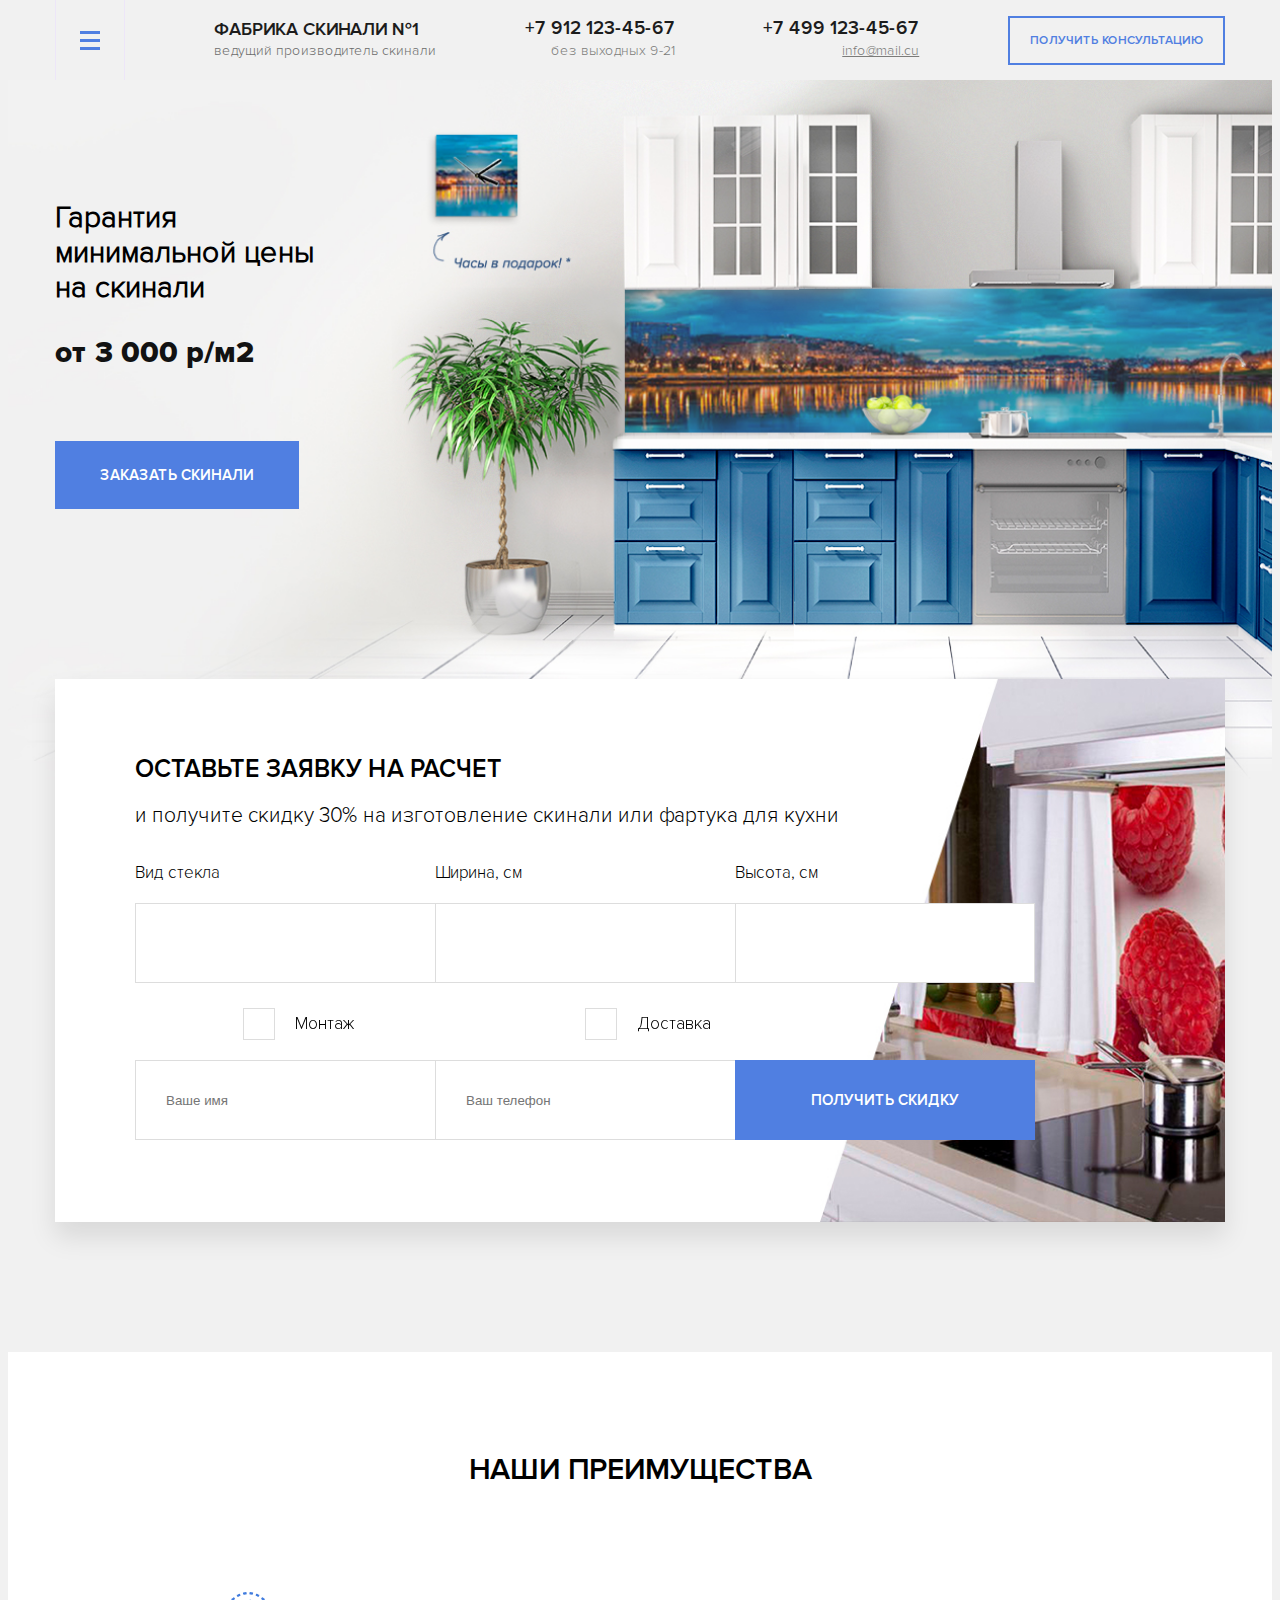
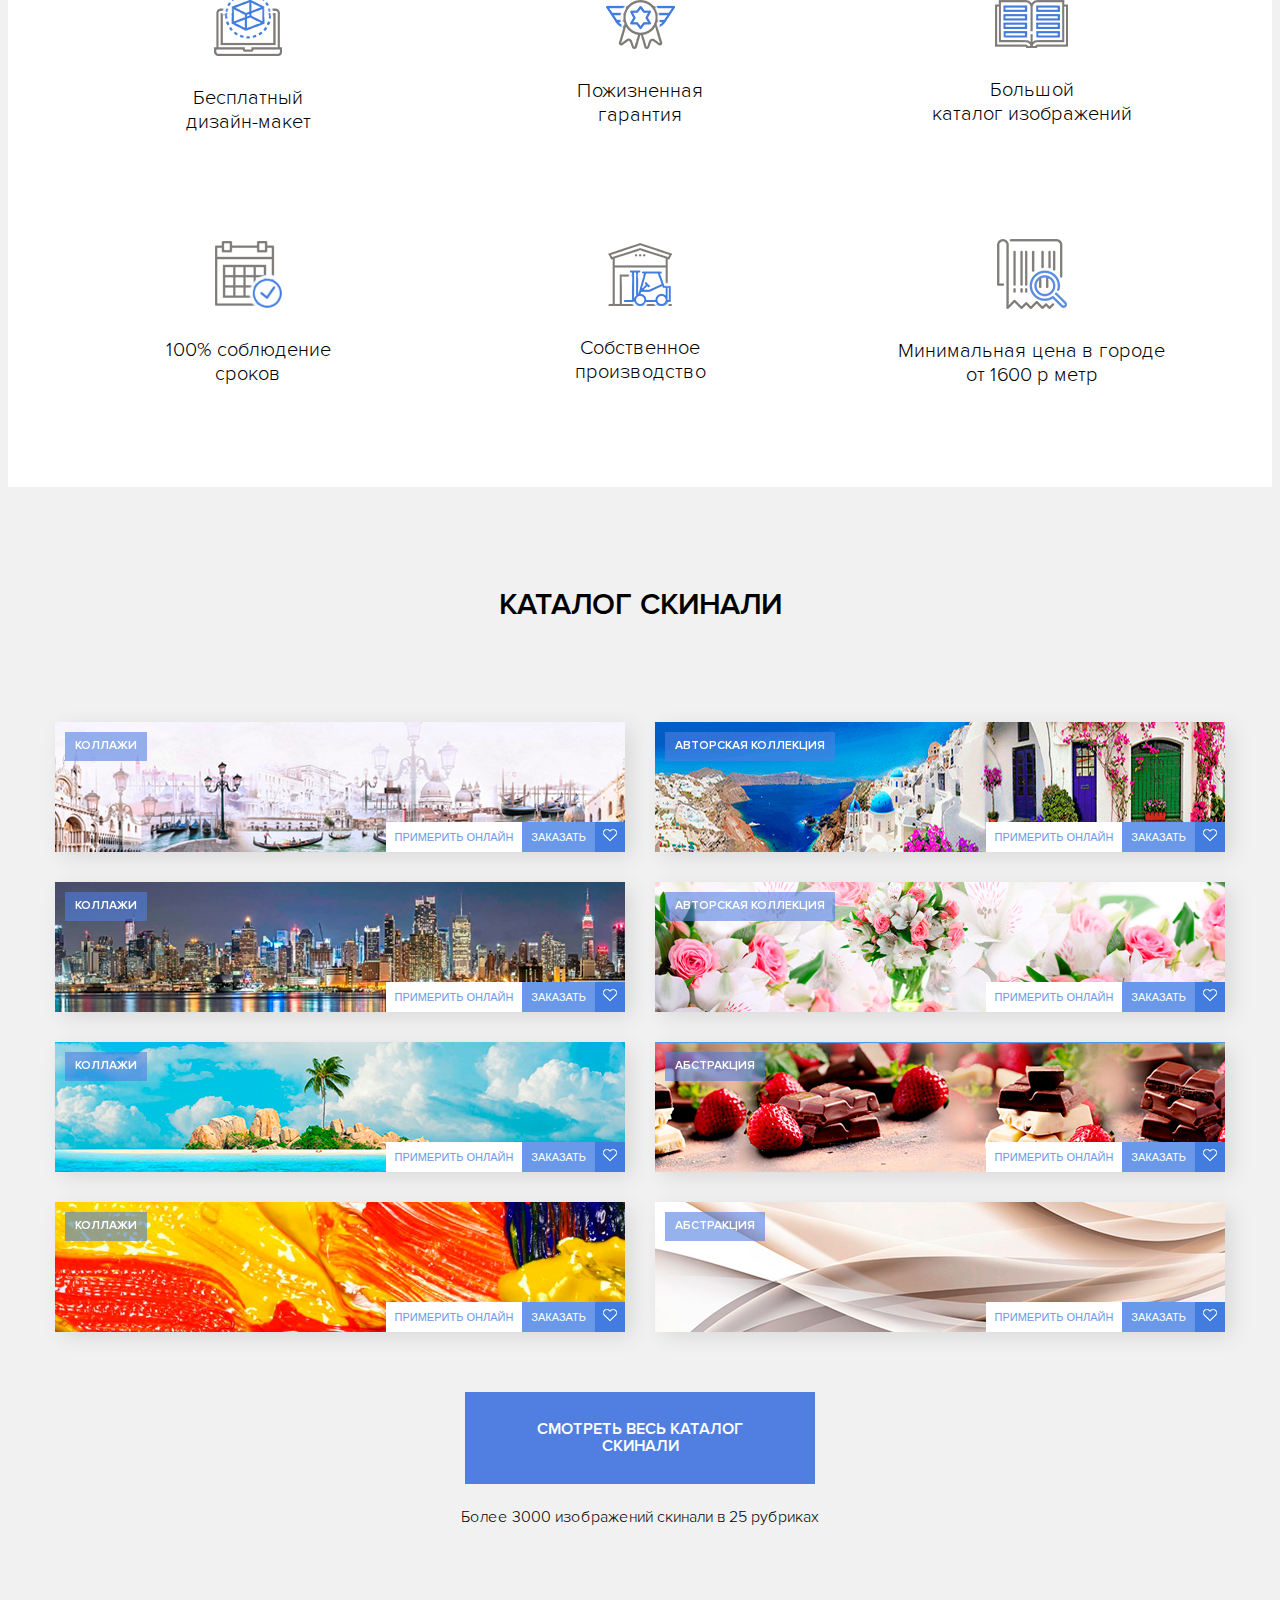
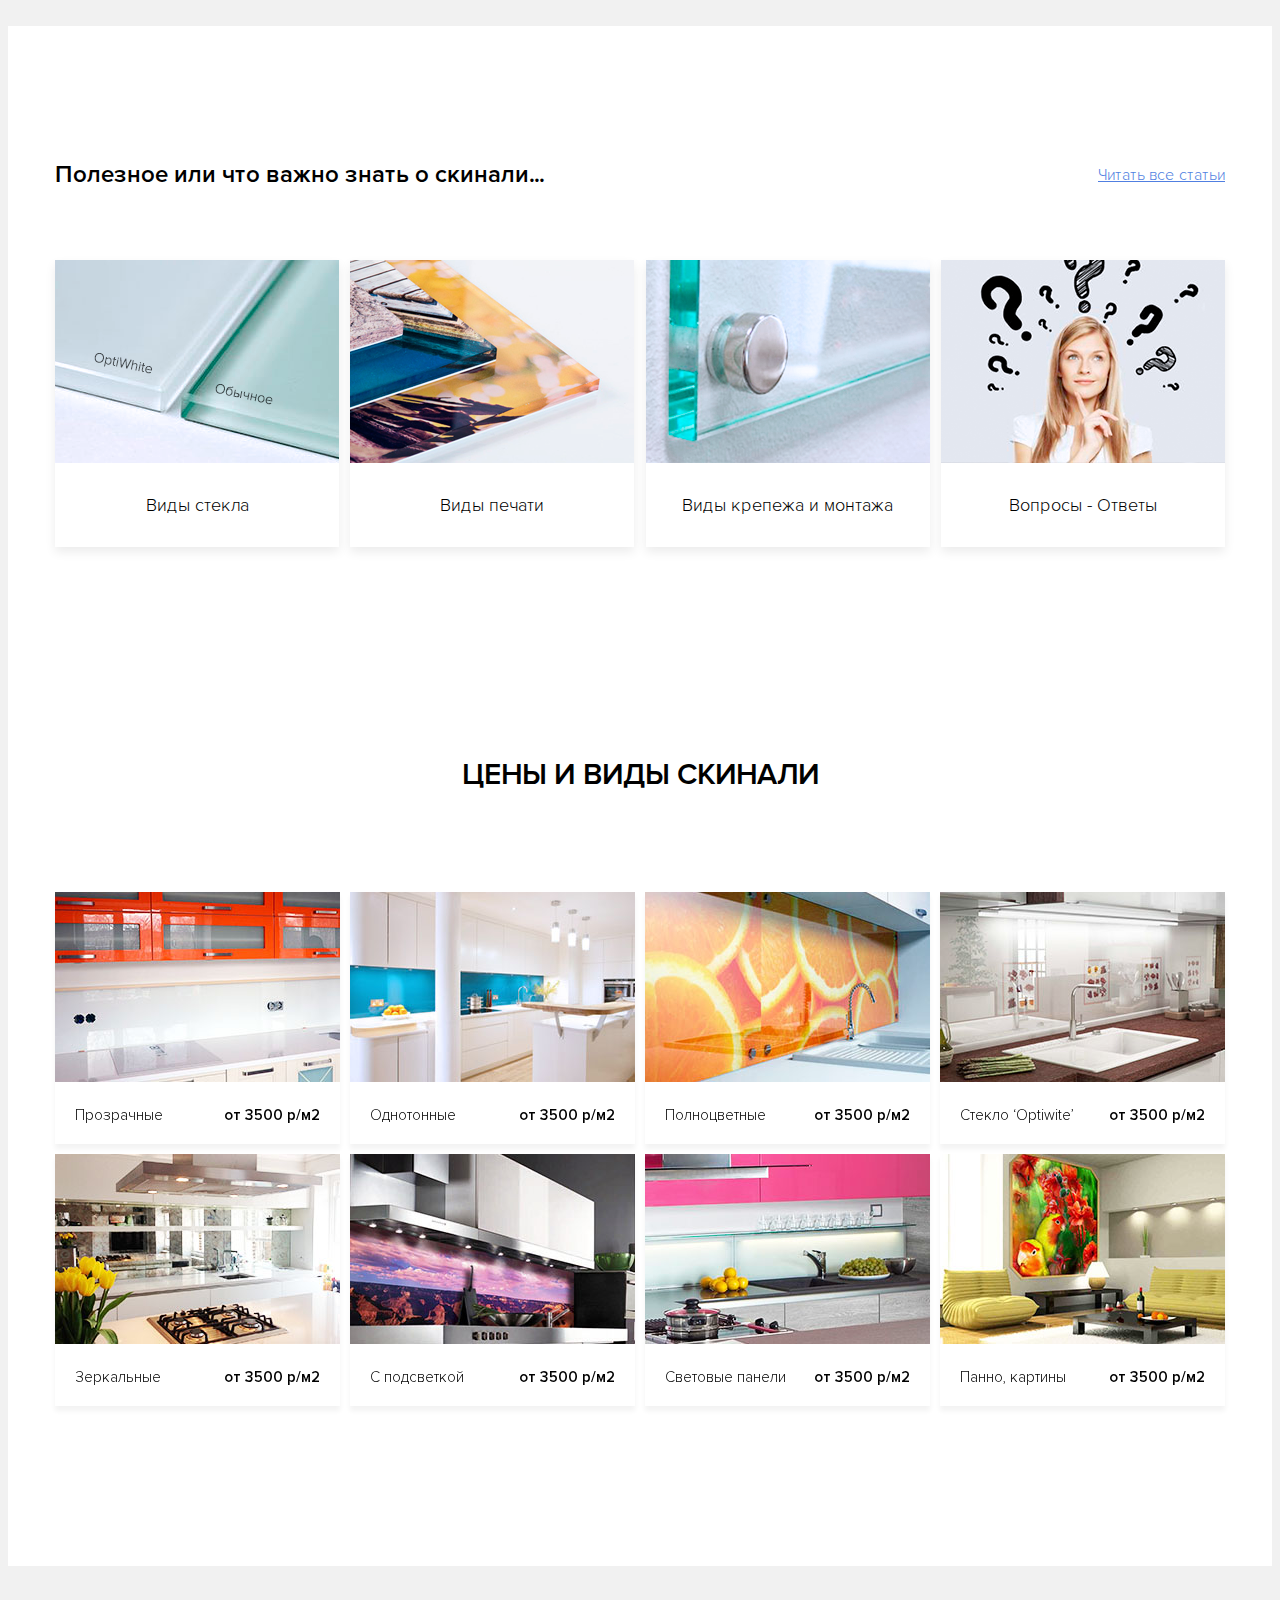
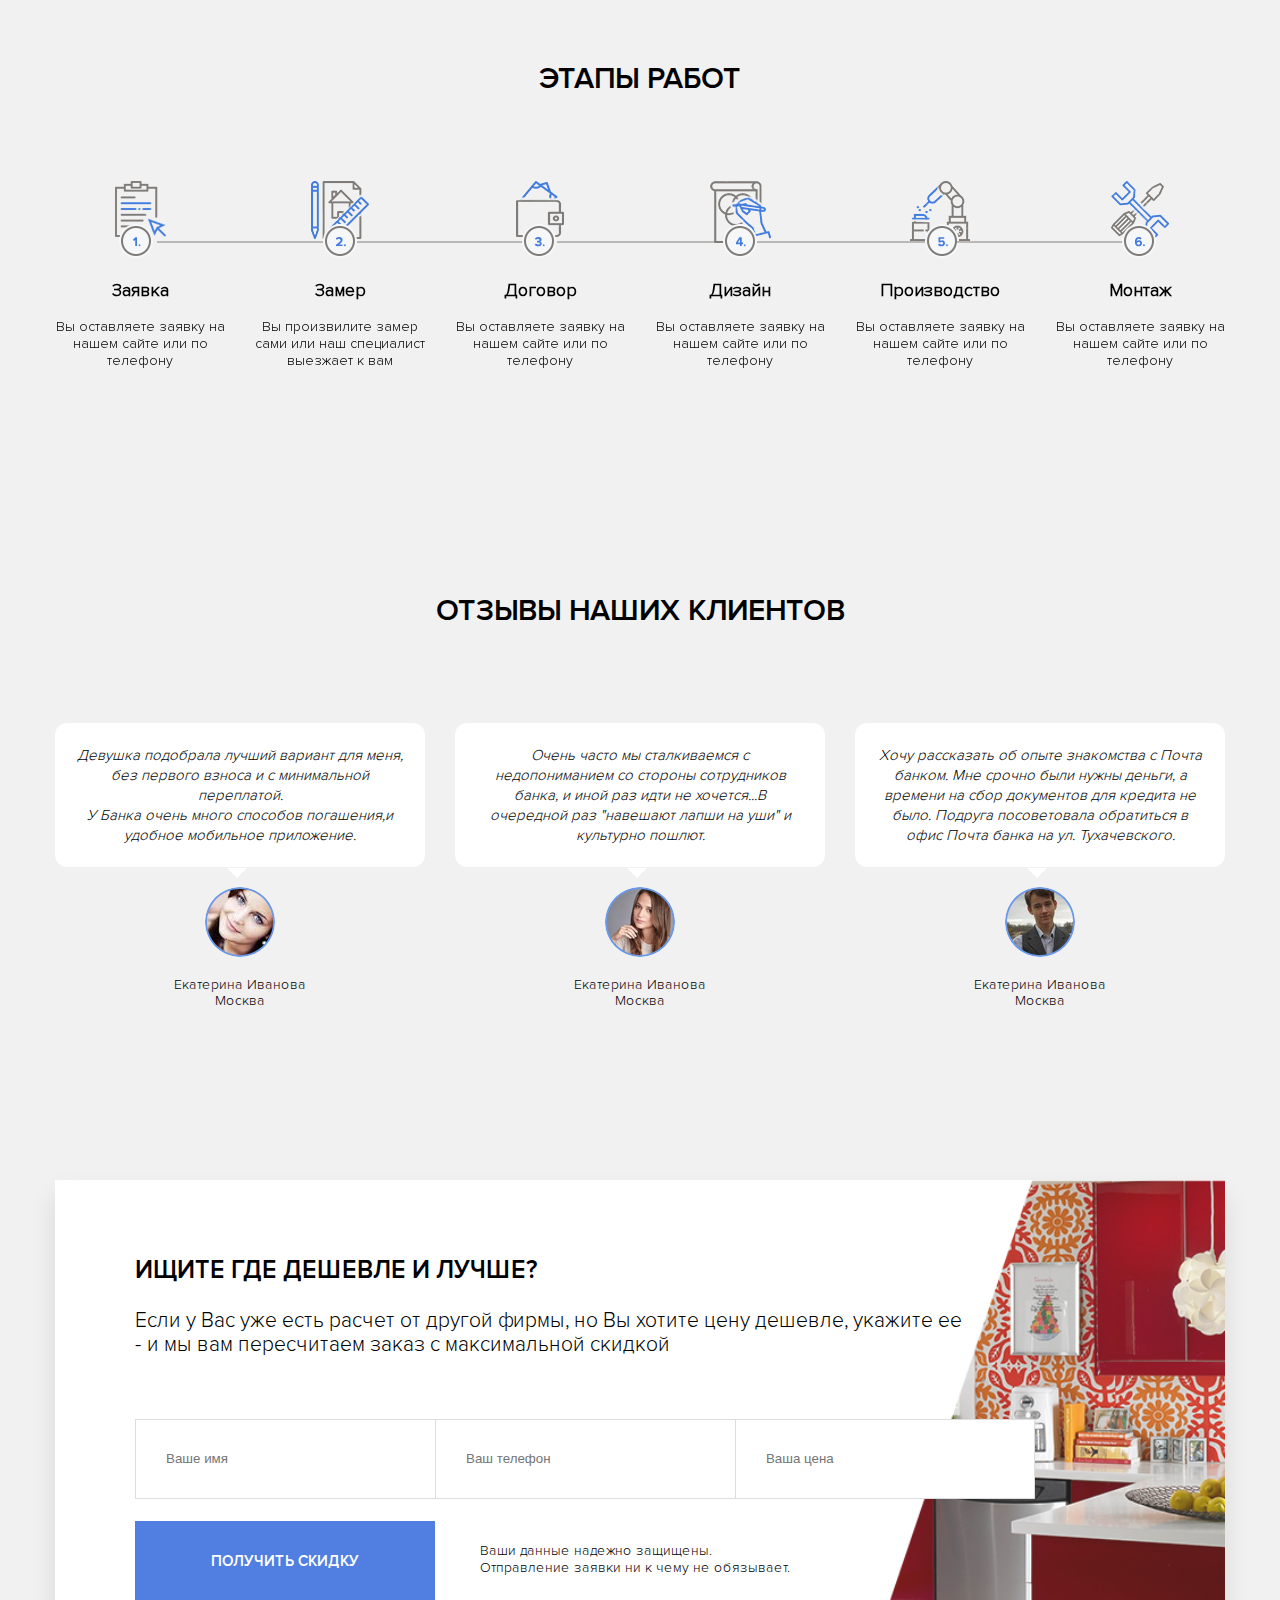
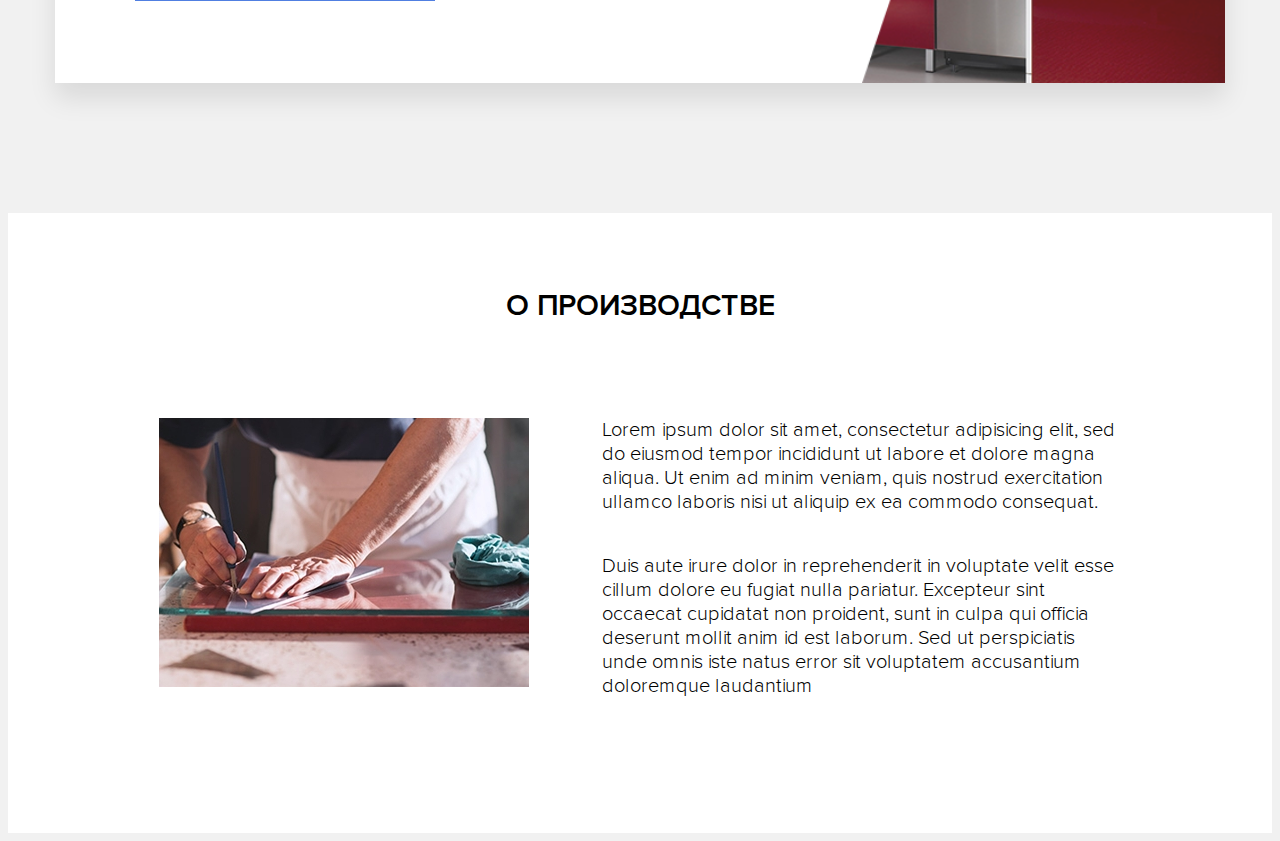
==== commit aa15adca: "small changes to css" ====
--- a/index.html
+++ b/index.html
@@ -1 +1 @@
-<!DOCTYPE html><html lang="ru"><head><meta charset="UTF-8"/><meta name="viewport" content="width=device-width, initial-scale=1.0"/><meta http-equiv="X-UA-Compatible" content="ie=edge"/><title>Скиналли</title><link rel="stylesheet" href="css/normalize.css"/><link rel="stylesheet" href="css/style.css"/></head><body><header class="header"><div class="navbar"><div class="container"><div class="navbar__inner"><button class="menu-button navbar__menu"><span class="menu-button__line"></span><span class="menu-button__line"></span><span class="menu-button__line"></span></button><div class="navbar__logo logo"><strong class="logo__text">Фабрика скинали №1</strong><span class="logo__description">ведущий производитель скинали</span></div><div class="navbar__mobile"> <a class="navbar__phone" href="tel:79121234567">+7 912 123-45-67</a><span class="navbar__work-hours navbar__smalltext">без выходных 9-21</span></div><div class="navbar__landline"> <a class="navbar__phone" href="tel:74991234567">+7 499 123-45-67</a><a class="navbar__email navbar__smalltext" href="mailto:info@mail.cu">info@mail.cu</a></div><button class="button-o navbar__button">Получить консультацию</button></div></div></div><section class="hero"><div class="container"><div class="hero__inner"><h1 class="hero__title">Гарантия <br> минимальной цены<br> на скинали</h1><p class="hero__text">от 3 000 р/м2</p><button class="button hero__button">Заказать скинали</button></div></div></section></header><main><section class="offer"><div class="container"><div class="offer__inner offer-block"><h2 class="offer__title">оставьте заявку на расчет</h2><p class="offer__text">и получите скидку 30% на изготовление скинали или фартука для кухни</p><form class="form offer__form"><div class="form__row"><div class="form__group"><label class="form__label" for="">Вид стекла</label><input class="input form__input" type="text"/></div><div class="form__group"><label class="form__label" for="">Ширина, см                                                 </label><input class="input form__input" type="text"/></div><div class="form__group"><label class="form__label" for="">Высота, см                                                  </label><input class="input form__input form-border" type="text"/></div></div><div class="form__row checkbox__row"><div class="form__group checkbox__group"><input class="input form__checkbox" type="checkbox" id="setup"/><label class="form__label checkbox__label" for="setup">Монтаж</label></div><div class="form__group checkbox__group"><input class="input form__checkbox" type="checkbox" id="delivery"/><label class="form__label checkbox__label" for="delivery">Доставка</label></div></div><div class="form__row"><div class="form__group form__group-btn"><input class="input form__input" type="text" placeholder="Ваше имя"/></div><div class="form__group"><input class="input form__input" type="tel" placeholder="Ваш телефон"/></div><div class="form__group"><input class="button form__button" type="submit" value="получить скидку"/></div></div></form></div></div></section><section class="features"><div class="container"><div class="features__inner features-block"><h2 class="section__title">наши преимущества</h2><ul class="features__list"><li class="features__item"><img class="features__item-img" src="img/feature-1.png" alt=""/><p class="features__item-text">Бесплатный<br> дизайн-макет</p></li><li class="features__item"><img class="features__item-img" src="img/feature-2.png" alt=""/><p class="features__item-text">Пожизненная<br> гарантия</p></li><li class="features__item"><img class="features__item-img" src="img/feature-3.png" alt=""/><p class="features__item-text">Большой <br> каталог изображений</p></li><li class="features__item"><img class="features__item-img" src="img/feature-4.png" alt=""/><p class="features__item-text">100% соблюдение <br>сроков</p></li><li class="features__item"><img class="features__item-img" src="img/feature-5.png" alt=""/><p class="features__item-text">Собственное <br>производство</p></li><li class="features__item"><img class="features__item-img" src="img/feature-6.png" alt=""/><p class="features__item-text"> Минимальная цена в городе <br>от 1600 р метр</p></li></ul></div></div></section><section class="catalogue"><div class="container"><div class="catalogue__inner catalogue-block"><h2 class="section__title">каталог скинали</h2><ul class="catalogue__list"><li class="catalogue__item"><img src="img/catalogue-1.png" alt=""/><span class="catalogue__genre">коллажи</span><div class="catalogue__buttons"><button class="catalogue__try-on catalogue-btn">Примерить онлайн</button><button class="catalogue__order catalogue-btn">Заказать</button><button class="catalogue__save"><img class="catalogue__save-img" src="img/heart.png" alt=""/></button></div></li><li class="catalogue__item"><img src="img/catalogue-2.png" alt=""/><span class="catalogue__genre">Авторская коллекция</span><div class="catalogue__buttons"><button class="catalogue__try-on catalogue-btn">Примерить онлайн</button><button class="catalogue__order catalogue-btn">Заказать</button><button class="catalogue__save"><img class="catalogue__save-img" src="img/heart.png" alt=""/></button></div></li><li class="catalogue__item"><img src="img/catalogue-3.png" alt=""/><span class="catalogue__genre">коллажи</span><div class="catalogue__buttons"><button class="catalogue__try-on catalogue-btn">Примерить онлайн</button><button class="catalogue__order catalogue-btn">Заказать</button><button class="catalogue__save"><img class="catalogue__save-img" src="img/heart.png" alt=""/></button></div></li><li class="catalogue__item"><img src="img/catalogue-4.png" alt=""/><span class="catalogue__genre">Авторская коллекция</span><div class="catalogue__buttons"><button class="catalogue__try-on catalogue-btn">Примерить онлайн</button><button class="catalogue__order catalogue-btn">Заказать</button><button class="catalogue__save"><img class="catalogue__save-img" src="img/heart.png" alt=""/></button></div></li><li class="catalogue__item"><img src="img/catalogue-5.png" alt=""/><span class="catalogue__genre">коллажи</span><div class="catalogue__buttons"><button class="catalogue-btn catalogue__try-on catalogue-btn">Примерить онлайн</button><button class="catalogue-btn catalogue__order catalogue-btn">Заказать</button><button class="catalogue__save"><img class="catalogue__save-img" src="img/heart.png" alt=""/></button></div></li><li class="catalogue__item"><img src="img/catalogue-6.png" alt=""/><span class="catalogue__genre">абстракция</span><div class="catalogue__buttons"><button class="catalogue__try-on catalogue-btn">Примерить онлайн</button><button class="catalogue__order catalogue-btn">Заказать</button><button class="catalogue__save"><img class="catalogue__save-img" src="img/heart.png" alt=""/></button></div></li><li class="catalogue__item"><img src="img/catalogue-7.png" alt=""/><span class="catalogue__genre">коллажи</span><div class="catalogue__buttons"><button class="catalogue-btn catalogue__try-on">Примерить онлайн</button><button class="catalogue-btn catalogue__order">Заказать</button><button class="catalogue__save"><img class="catalogue__save-img" src="img/heart.png" alt=""/></button></div></li><li class="catalogue__item"><img src="img/catalogue-8.png" alt=""/><span class="catalogue__genre">абстракция</span><div class="catalogue__buttons"><button class="catalogue-btn catalogue__try-on">Примерить онлайн</button><button class="catalogue-btn catalogue__order">Заказать</button><button class="catalogue__save"><img class="catalogue__save-img" src="img/heart.png" alt=""/></button></div></li></ul><div class="catalogue__link"><a class="catalogue-link" href="#">смотреть весь каталог скинали</a></div><p class="catalogue__text">Более 3000 изображений скинали в 25 рубриках</p></div></div></section><section class="blog"><div class="container"><div class="blog__inner blog-block"><div class="blog__text"><p class="blog__title">Полезное или что важно знать о скинали...  </p><a class="blog__link" href="#">Читать все статьи</a></div><ul class="blog__list"><li class="blog__item"> <img src="img/blog-1.png" alt=""/><p class="blog__item-title">Виды стекла</p></li><li class="blog__item"> <img src="img/blog-2.png" alt=""/><p class="blog__item-title">Виды печати</p></li><li class="blog__item"> <img src="img/blog-3.png" alt=""/><p class="blog__item-title">Виды крепежа и монтажа </p></li><li class="blog__item"> <img src="img/blog-4.png" alt=""/><p class="blog__item-title">Вопросы - Ответы</p></li></ul></div></div></section><section class="products"><div class="container"><div class="products__inner products-block"><h2 class="section__title">цены и виды скинали</h2><ul class="products__list"><li class="products__item"><img src="img/product-1.jpg" alt=""/><div class="products__card"><div class="products__desrc"><p class="products__name">Прозрачные  </p><p class="products__price">от 3500 р/м2</p></div><div class="products__link">   <a class="products__btn button" href="#">Оставить заявку</a></div></div></li><li class="products__item"><img src="img/product-2.jpg" alt=""/><div class="products__card"><div class="products__desrc"><p class="products__name">Однотонные  </p><p class="products__price">от 3500 р/м2</p></div><div class="products__link">   <a class="products__btn button" href="#">Оставить заявку</a></div></div></li><li class="products__item"><img src="img/product-3.jpg" alt=""/><div class="products__card"><div class="products__desrc"><p class="products__name">Полноцветные</p><p class="products__price">от 3500 р/м2</p></div><div class="products__link">   <a class="products__btn button" href="#">Оставить заявку</a></div></div></li><li class="products__item"><img src="img/product-4.jpg" alt=""/><div class="products__card"><div class="products__desrc"><p class="products__name">Стекло ‘Optiwite’  </p><p class="products__price">от 3500 р/м2</p></div><div class="products__link">   <a class="products__btn button" href="#">Оставить заявку</a></div></div></li><li class="products__item"><img src="img/product-5.jpg" alt=""/><div class="products__card"><div class="products__desrc"><p class="products__name">Зеркальные  </p><p class="products__price">от 3500 р/м2</p></div><div class="products__link">   <a class="products__btn button" href="#">Оставить заявку</a></div></div></li><li class="products__item"><img src="img/product-6.jpg" alt=""/><div class="products__card"><div class="products__desrc"><p class="products__name">С подсветкой </p><p class="products__price">от 3500 р/м2</p></div><div class="products__link">   <a class="products__btn button" href="#">Оставить заявку</a></div></div></li><li class="products__item"><img src="img/product-7.jpg" alt=""/><div class="products__card"><div class="products__desrc"><p class="products__name">Световые панели  </p><p class="products__price">от 3500 р/м2</p></div><div class="products__link">   <a class="products__btn button" href="#">Оставить заявку</a></div></div></li><li class="products__item"><img src="img/product-8.jpg" alt=""/><div class="products__card"><div class="products__desrc"><p class="products__name">Панно, картины  </p><p class="products__price">от 3500 р/м2</p></div><div class="products__link">   <a class="products__btn button" href="#">Оставить заявку</a></div></div></li></ul></div></div></section><section class="stages"><div class="container"><div class="stages__inner stages-block"><h2 class="section__title">этапы работ</h2><ul class="stages__list"><li class="stages__item"><img class="stages__img" src="img/stage-1.png" alt=""/><h4 class="stages__title">Заявка</h4><p class="stages__text">Вы оставляете заявку на нашем сайте или по телефону</p></li><li class="stages__item"><img class="stages__img" src="img/stage-2.png" alt=""/><h4 class="stages__title">Замер</h4><p class="stages__text">Вы произвилите замер сами или наш специалист выезжает к вам</p></li><li class="stages__item"><img class="stages__img" src="img/stage-3.png" alt=""/><h4 class="stages__title">Договор</h4><p class="stages__text">Вы оставляете заявку на нашем сайте или по телефону</p></li><li class="stages__item"><img class="stages__img" src="img/stage-4.png" alt=""/><h4 class="stages__title">Дизайн</h4><p class="stages__text">Вы оставляете заявку на нашем сайте или по телефону</p></li><li class="stages__item"><img class="stages__img" src="img/stage-5.png" alt=""/><h4 class="stages__title">Производство</h4><p class="stages__text">Вы оставляете заявку на нашем сайте или по телефону</p></li><li class="stages__item"><img class="stages__img" src="img/stage-6.png" alt=""/><h4 class="stages__title">Монтаж</h4><p class="stages__text">Вы оставляете заявку на нашем сайте или по телефону</p></li></ul></div></div></section><section class="reviews"><div class="container"><div class="reviews__inner reviews-block"><h2 class="section__title">Отзывы наших клиентов</h2><ul class="reviews__list"><li class="revies__item"><p class="reviews__text"> Девушка подобрала лучший вариант для меня, без первого взноса и с минимальной переплатой.<br> У Банка очень много способов погашения,и удобное мобильное приложение.</p><img class="reviews__img" src="img/review-1.jpg" alt=""/><span class="reviews-name">Екатерина Иванова <br>Москва</span></li><li class="revies__item"><p class="reviews__text"> Очень часто мы сталкиваемся с недопониманием со стороны сотрудников банка, и иной раз идти не хочется...В очередной раз "навешают лапши на уши" и культурно пошлют.</p><img class="reviews__img" src="img/review-2.jpg" alt=""/><span class="reviews-name">Екатерина Иванова <br>Москва</span></li><li class="revies__item"><p class="reviews__text">Хочу рассказать об опыте знакомства с Почта банком. Мне срочно были нужны деньги, а времени на сбор документов для кредита не было. Подруга посоветовала обратиться в офис Почта банка на ул. Тухачевского.</p><img class="reviews__img" src="img/review-3.jpg" alt=""/><span class="reviews-name">Екатерина Иванова <br>Москва</span></li></ul></div></div></section><section class="offer"><div class="container"><div class="offer__inner offer-block offer__block"><h2 class="offer__title">ищите где дешевле и лучше?</h2><p class="offer__text offer-text">Если у Вас уже есть расчет от другой фирмы, но Вы хотите цену дешевле, укажите ее - и мы вам пересчитаем заказ с максимальной скидкой</p><form class="form offer__form"><div class="form__row"><div class="form__group"><input class="input form__input" type="text" placeholder="Ваше имя"/></div><div class="form__group"><input class="input form__input" type="tel" placeholder="Ваш телефон"/></div><div class="form__group"><input class="input form__input form-border" type="text" placeholder="Ваша цена"/></div></div><div class="form__row form__row-text"><div class="form__group"><input class="button form__button" type="submit" value="получить скидку"/></div><div class="form__group-text"><span class="form-text">Ваши данные надежно защищены. </span><span class="form-text">Отправление заявки ни к чему не обязывает.</span></div></div></form></div></div></section><section class="production"><div class="container"><div class="production-block"><h2 class="section__title">о производстве</h2><div class="production__content"><div class="production__img"><img class="production-img" src="img/production.jpg" alt=""/></div><div class="production__text"><p class="production-text">Lorem ipsum dolor sit amet, consectetur adipisicing elit, sed do eiusmod tempor incididunt ut labore et dolore magna aliqua. Ut enim ad minim veniam, quis nostrud exercitation ullamco laboris nisi ut aliquip ex ea commodo consequat. </p><p class="production-text">Duis aute irure dolor in reprehenderit in voluptate velit esse cillum dolore eu fugiat nulla pariatur. Excepteur sint occaecat cupidatat non proident, sunt in culpa qui officia deserunt mollit anim id est laborum. Sed ut perspiciatis unde omnis iste natus error sit voluptatem accusantium doloremque laudantium</p></div></div></div></div></section><section class="contacts"><div class="container"><div class="contacts__inner contacts-block"><h2 class="section__title">Контакты</h2><ul class="contacts__list"><li class="contacts__item"><img src="img/phone-icon.png" alt=""/><p class="contacts__text">+7 499 123-45-67</p></li><li class="contacts__item"><img src="img/map-icon.png" alt=""/><p class="contacts__text">Каширинское шоссе, д. 23, офис 345</p></li><li class="contacts__item"><img src="img/mail-icon.png" alt=""/><p class="contacts__text">5404177@mail.ru</p></li></ul></div></div></section><section class="questions"><div class="container"><div class="questions-block"><div class="questions__content"><p class="questions__text">Остались вопросы?</p><a class="questions__link" href="#">Задайте их менеджеру</a></div></div></div></section></main><footer class="footer"><div class="container"><div class="footer-block"><div class="footer__left"><div class="footer__logo"> <strong class="footer__logo-text">Фабрика скинали №1</strong><span class="footer__logo-description">ведущий производитель скинали</span></div><div class="footer__copy"> <p class="footer__copy-text">&copy; Фабрика скинали №1</p></div></div><div class="footer__middle"><ul class="footer__list"><li class="footer__item"> <img src="img/webmoney.png" alt=""/></li><li class="footer__item"> <img src="img/yandex.png" alt=""/></li><li class="footer__item"> <img src="img/master-card.png" alt=""/></li><li class="footer__item"> <img src="img/visa.png" alt=""/></li></ul></div><div class="footer__right"><p class="footer__phone">+7 499 123-45-67</p><p class="footer__mail">5404177@mail.ru</p><ul class="footer__social-list"><li class="footer__social-item"><img class="footer__social-img" src="img/twitter-icon.png" alt=""/></li><li class="footer__social-item"><img class="footer__social-img" src="img/facebook-icon.png" alt=""/></li><li class="footer__social-item"><img class="footer__social-img" src="img/vk-icon.png" alt=""/></li></ul></div></div></div></footer></body></html>+<!DOCTYPE html><html lang="ru"><head><meta charset="UTF-8"/><meta name="viewport" content="width=device-width, initial-scale=1.0"/><meta http-equiv="X-UA-Compatible" content="ie=edge"/><title>Скиналли</title><link rel="stylesheet" href="css/normalize.css"/><link rel="stylesheet" href="css/style.css"/></head><body><header class="header"><div class="navbar"><div class="container"><div class="navbar__inner"><button class="menu-button navbar__menu"><span class="menu-button__line"></span><span class="menu-button__line"></span><span class="menu-button__line"></span></button><div class="navbar__logo logo"><strong class="logo__text">Фабрика скинали №1</strong><span class="logo__description">ведущий производитель скинали</span></div><div class="navbar__mobile"> <a class="navbar__phone" href="tel:79121234567">+7 912 123-45-67</a><span class="navbar__work-hours navbar__smalltext">без выходных 9-21</span></div><div class="navbar__landline"> <a class="navbar__phone" href="tel:74991234567">+7 499 123-45-67</a><a class="navbar__email navbar__smalltext" href="mailto:info@mail.cu">info@mail.cu</a></div><button class="button-o navbar__button">Получить консультацию</button></div></div></div><section class="hero"><div class="container"><div class="hero__inner"><h1 class="hero__title">Гарантия <br> минимальной цены<br> на скинали</h1><p class="hero__text">от 3 000 р/м2</p><button class="button hero__button">Заказать скинали</button></div></div></section></header><main><section class="offer bg-secondary"><div class="container"><div class="offer__inner offer-block"><h2 class="offer__title">оставьте заявку на расчет</h2><p class="offer__text">и получите скидку 30% на изготовление скинали или фартука для кухни</p><form class="form offer__form"><div class="form__row"><div class="form__group"><label class="form__label" for="">Вид стекла</label><input class="input form__input" type="text"/></div><div class="form__group"><label class="form__label" for="">Ширина, см                                                 </label><input class="input form__input" type="text"/></div><div class="form__group"><label class="form__label" for="">Высота, см                                                  </label><input class="input form__input form-border" type="text"/></div></div><div class="form__row checkbox__row"><div class="form__group checkbox__group"><input class="input form__checkbox" type="checkbox" id="setup"/><label class="form__label checkbox__label" for="setup">Монтаж</label></div><div class="form__group checkbox__group"><input class="input form__checkbox" type="checkbox" id="delivery"/><label class="form__label checkbox__label" for="delivery">Доставка</label></div></div><div class="form__row"><div class="form__group form__group-btn"><input class="input form__input" type="text" placeholder="Ваше имя"/></div><div class="form__group"><input class="input form__input" type="tel" placeholder="Ваш телефон"/></div><div class="form__group"><input class="button form__button" type="submit" value="получить скидку"/></div></div></form></div></div></section><section class="features"><div class="container"><div class="features__inner features-block"><h2 class="section__title">наши преимущества</h2><ul class="features__list"><li class="features__item"><img class="features__item-img" src="img/feature-1.png" alt=""/><p class="features__item-text">Бесплатный<br> дизайн-макет</p></li><li class="features__item"><img class="features__item-img" src="img/feature-2.png" alt=""/><p class="features__item-text">Пожизненная<br> гарантия</p></li><li class="features__item"><img class="features__item-img" src="img/feature-3.png" alt=""/><p class="features__item-text">Большой <br> каталог изображений</p></li><li class="features__item"><img class="features__item-img" src="img/feature-4.png" alt=""/><p class="features__item-text">100% соблюдение <br>сроков</p></li><li class="features__item"><img class="features__item-img" src="img/feature-5.png" alt=""/><p class="features__item-text">Собственное <br>производство</p></li><li class="features__item"><img class="features__item-img" src="img/feature-6.png" alt=""/><p class="features__item-text"> Минимальная цена в городе <br>от 1600 р метр</p></li></ul></div></div></section><section class="catalogue"><div class="container"><div class="catalogue__inner catalogue-block"><h2 class="section__title">каталог скинали</h2><ul class="catalogue__list"><li class="catalogue__item"><img src="img/catalogue-1.png" alt=""/><span class="catalogue__genre">коллажи</span><div class="catalogue__buttons"><button class="catalogue__try-on catalogue-btn">Примерить онлайн</button><button class="catalogue__order catalogue-btn">Заказать</button><button class="catalogue__save"><img class="catalogue__save-img" src="img/heart.png" alt=""/></button></div></li><li class="catalogue__item"><img src="img/catalogue-2.png" alt=""/><span class="catalogue__genre">Авторская коллекция</span><div class="catalogue__buttons"><button class="catalogue__try-on catalogue-btn">Примерить онлайн</button><button class="catalogue__order catalogue-btn">Заказать</button><button class="catalogue__save"><img class="catalogue__save-img" src="img/heart.png" alt=""/></button></div></li><li class="catalogue__item"><img src="img/catalogue-3.png" alt=""/><span class="catalogue__genre">коллажи</span><div class="catalogue__buttons"><button class="catalogue__try-on catalogue-btn">Примерить онлайн</button><button class="catalogue__order catalogue-btn">Заказать</button><button class="catalogue__save"><img class="catalogue__save-img" src="img/heart.png" alt=""/></button></div></li><li class="catalogue__item"><img src="img/catalogue-4.png" alt=""/><span class="catalogue__genre">Авторская коллекция</span><div class="catalogue__buttons"><button class="catalogue__try-on catalogue-btn">Примерить онлайн</button><button class="catalogue__order catalogue-btn">Заказать</button><button class="catalogue__save"><img class="catalogue__save-img" src="img/heart.png" alt=""/></button></div></li><li class="catalogue__item"><img src="img/catalogue-5.png" alt=""/><span class="catalogue__genre">коллажи</span><div class="catalogue__buttons"><button class="catalogue-btn catalogue__try-on catalogue-btn">Примерить онлайн</button><button class="catalogue-btn catalogue__order catalogue-btn">Заказать</button><button class="catalogue__save"><img class="catalogue__save-img" src="img/heart.png" alt=""/></button></div></li><li class="catalogue__item"><img src="img/catalogue-6.png" alt=""/><span class="catalogue__genre">абстракция</span><div class="catalogue__buttons"><button class="catalogue__try-on catalogue-btn">Примерить онлайн</button><button class="catalogue__order catalogue-btn">Заказать</button><button class="catalogue__save"><img class="catalogue__save-img" src="img/heart.png" alt=""/></button></div></li><li class="catalogue__item"><img src="img/catalogue-7.png" alt=""/><span class="catalogue__genre">коллажи</span><div class="catalogue__buttons"><button class="catalogue-btn catalogue__try-on">Примерить онлайн</button><button class="catalogue-btn catalogue__order">Заказать</button><button class="catalogue__save"><img class="catalogue__save-img" src="img/heart.png" alt=""/></button></div></li><li class="catalogue__item"><img src="img/catalogue-8.png" alt=""/><span class="catalogue__genre">абстракция</span><div class="catalogue__buttons"><button class="catalogue-btn catalogue__try-on">Примерить онлайн</button><button class="catalogue-btn catalogue__order">Заказать</button><button class="catalogue__save"><img class="catalogue__save-img" src="img/heart.png" alt=""/></button></div></li></ul><div class="catalogue__link"><a class="catalogue-link" href="#">смотреть весь каталог скинали</a></div><p class="catalogue__text">Более 3000 изображений скинали в 25 рубриках</p></div></div></section><section class="blog"><div class="container"><div class="blog__inner blog-block"><div class="blog__text"><p class="blog__title">Полезное или что важно знать о скинали...  </p><a class="blog__link" href="#">Читать все статьи</a></div><ul class="blog__list"><li class="blog__item"> <img src="img/blog-1.png" alt=""/><p class="blog__item-title">Виды стекла</p></li><li class="blog__item"> <img src="img/blog-2.png" alt=""/><p class="blog__item-title">Виды печати</p></li><li class="blog__item"> <img src="img/blog-3.png" alt=""/><p class="blog__item-title">Виды крепежа и монтажа </p></li><li class="blog__item"> <img src="img/blog-4.png" alt=""/><p class="blog__item-title">Вопросы - Ответы</p></li></ul></div></div></section><section class="products"><div class="container"><div class="products__inner products-block"><h2 class="section__title">цены и виды скинали</h2><ul class="products__list"><li class="products__item"><img src="img/product-1.jpg" alt=""/><div class="products__card"><div class="products__desrc"><p class="products__name">Прозрачные  </p><p class="products__price">от 3500 р/м2</p></div><div class="products__link">   <a class="products__btn button" href="#">Оставить заявку</a></div></div></li><li class="products__item"><img src="img/product-2.jpg" alt=""/><div class="products__card"><div class="products__desrc"><p class="products__name">Однотонные  </p><p class="products__price">от 3500 р/м2</p></div><div class="products__link">   <a class="products__btn button" href="#">Оставить заявку</a></div></div></li><li class="products__item"><img src="img/product-3.jpg" alt=""/><div class="products__card"><div class="products__desrc"><p class="products__name">Полноцветные</p><p class="products__price">от 3500 р/м2</p></div><div class="products__link">   <a class="products__btn button" href="#">Оставить заявку</a></div></div></li><li class="products__item"><img src="img/product-4.jpg" alt=""/><div class="products__card"><div class="products__desrc"><p class="products__name">Стекло ‘Optiwite’  </p><p class="products__price">от 3500 р/м2</p></div><div class="products__link">   <a class="products__btn button" href="#">Оставить заявку</a></div></div></li><li class="products__item"><img src="img/product-5.jpg" alt=""/><div class="products__card"><div class="products__desrc"><p class="products__name">Зеркальные  </p><p class="products__price">от 3500 р/м2</p></div><div class="products__link">   <a class="products__btn button" href="#">Оставить заявку</a></div></div></li><li class="products__item"><img src="img/product-6.jpg" alt=""/><div class="products__card"><div class="products__desrc"><p class="products__name">С подсветкой </p><p class="products__price">от 3500 р/м2</p></div><div class="products__link">   <a class="products__btn button" href="#">Оставить заявку</a></div></div></li><li class="products__item"><img src="img/product-7.jpg" alt=""/><div class="products__card"><div class="products__desrc"><p class="products__name">Световые панели  </p><p class="products__price">от 3500 р/м2</p></div><div class="products__link">   <a class="products__btn button" href="#">Оставить заявку</a></div></div></li><li class="products__item"><img src="img/product-8.jpg" alt=""/><div class="products__card"><div class="products__desrc"><p class="products__name">Панно, картины  </p><p class="products__price">от 3500 р/м2</p></div><div class="products__link">   <a class="products__btn button" href="#">Оставить заявку</a></div></div></li></ul></div></div></section><section class="stages"><div class="container"><div class="stages__inner stages-block"><h2 class="section__title">этапы работ</h2><ul class="stages__list"><li class="stages__item"><img class="stages__img" src="img/stage-1.png" alt=""/><h4 class="stages__title">Заявка</h4><p class="stages__text">Вы оставляете заявку на нашем сайте или по телефону</p></li><li class="stages__item"><img class="stages__img" src="img/stage-2.png" alt=""/><h4 class="stages__title">Замер</h4><p class="stages__text">Вы произвилите замер сами или наш специалист выезжает к вам</p></li><li class="stages__item"><img class="stages__img" src="img/stage-3.png" alt=""/><h4 class="stages__title">Договор</h4><p class="stages__text">Вы оставляете заявку на нашем сайте или по телефону</p></li><li class="stages__item"><img class="stages__img" src="img/stage-4.png" alt=""/><h4 class="stages__title">Дизайн</h4><p class="stages__text">Вы оставляете заявку на нашем сайте или по телефону</p></li><li class="stages__item"><img class="stages__img" src="img/stage-5.png" alt=""/><h4 class="stages__title">Производство</h4><p class="stages__text">Вы оставляете заявку на нашем сайте или по телефону</p></li><li class="stages__item"><img class="stages__img" src="img/stage-6.png" alt=""/><h4 class="stages__title">Монтаж</h4><p class="stages__text">Вы оставляете заявку на нашем сайте или по телефону</p></li></ul></div></div></section><section class="reviews"><div class="container"><div class="reviews__inner reviews-block"><h2 class="section__title">Отзывы наших клиентов</h2><ul class="reviews__list"><li class="revies__item"><p class="reviews__text"> Девушка подобрала лучший вариант для меня, без первого взноса и с минимальной переплатой.<br> У Банка очень много способов погашения,и удобное мобильное приложение.</p><img class="reviews__img" src="img/review-1.jpg" alt=""/><span class="reviews-name">Екатерина Иванова <br>Москва</span></li><li class="revies__item"><p class="reviews__text"> Очень часто мы сталкиваемся с недопониманием со стороны сотрудников банка, и иной раз идти не хочется...В очередной раз "навешают лапши на уши" и культурно пошлют.</p><img class="reviews__img" src="img/review-2.jpg" alt=""/><span class="reviews-name">Екатерина Иванова <br>Москва</span></li><li class="revies__item"><p class="reviews__text">Хочу рассказать об опыте знакомства с Почта банком. Мне срочно были нужны деньги, а времени на сбор документов для кредита не было. Подруга посоветовала обратиться в офис Почта банка на ул. Тухачевского.</p><img class="reviews__img" src="img/review-3.jpg" alt=""/><span class="reviews-name">Екатерина Иванова <br>Москва</span></li></ul></div></div></section><section class="offer bg-secondary"><div class="container"><div class="offer-block offer__block"><h2 class="offer__title">ищите где дешевле и лучше?</h2><p class="offer__text offer-text">Если у Вас уже есть расчет от другой фирмы, но Вы хотите цену дешевле, укажите ее - и мы вам пересчитаем заказ с максимальной скидкой</p><form class="form offer__form"><div class="form__row"><div class="form__group"><input class="input form__input" type="text" placeholder="Ваше имя"/></div><div class="form__group"><input class="input form__input" type="tel" placeholder="Ваш телефон"/></div><div class="form__group"><input class="input form__input form-border" type="text" placeholder="Ваша цена"/></div></div><div class="form__row form__row-text"><div class="form__group"><input class="button form__button" type="submit" value="получить скидку"/></div><div class="form__group-text"><span class="form-text">Ваши данные надежно защищены. </span><span class="form-text">Отправление заявки ни к чему не обязывает.</span></div></div></form></div></div></section><section class="production"><div class="container"><div class="production-block"><h2 class="section__title">о производстве</h2><div class="production__content"><div class="production__img"><img class="production-img" src="img/production.jpg" alt=""/></div><div class="production__text"><p class="production-text">Lorem ipsum dolor sit amet, consectetur adipisicing elit, sed do eiusmod tempor incididunt ut labore et dolore magna aliqua. Ut enim ad minim veniam, quis nostrud exercitation ullamco laboris nisi ut aliquip ex ea commodo consequat. </p><p class="production-text">Duis aute irure dolor in reprehenderit in voluptate velit esse cillum dolore eu fugiat nulla pariatur. Excepteur sint occaecat cupidatat non proident, sunt in culpa qui officia deserunt mollit anim id est laborum. Sed ut perspiciatis unde omnis iste natus error sit voluptatem accusantium doloremque laudantium</p></div></div></div></div></section></main></body></html>--- a/css/style.css
+++ b/css/style.css
@@ -113,7 +113,7 @@
   top: 0;
   left: 0;
   width: 100%;
-  background-color: #ffffff;
+  background-color: #f1f1f1;
 }
 
 .navbar__inner {
@@ -421,6 +421,10 @@
   }
 }
 
+.catalogue {
+  background-color: #f1f1f1;
+}
+
 .catalogue-block {
   padding: 100px 0;
 }
@@ -627,6 +631,7 @@
 }
 
 .stages {
+  background-color: #f1f1f1;
   text-align: center;
 }
 
@@ -855,6 +860,51 @@
 
 .form-text {
   display: block;
+}
+
+.checkbox__row {
+  margin-top: 25px;
+}
+
+.checkbox__group {
+  margin-right: 42px;
+  display: -webkit-box;
+  display: -ms-flexbox;
+  display: flex;
+  -webkit-box-align: center;
+      -ms-flex-align: center;
+          align-items: center;
+  height: 30px;
+}
+
+.checkbox__label {
+  display: -webkit-box;
+  display: -ms-flexbox;
+  display: flex;
+  position: relative;
+  -webkit-box-align: center;
+      -ms-flex-align: center;
+          align-items: center;
+}
+
+.checkbox__label:hover {
+  cursor: pointer;
+}
+
+.checkbox__label::before {
+  content: "";
+  width: 30px;
+  height: 30px;
+  border: 1px solid #dddddd;
+  margin-right: 20px;
+}
+
+input[type="checkbox"] {
+  display: none;
+}
+
+input[type="checkbox"]:checked + label::before {
+  background-color: #507fe1;
 }
 
 @media (max-width: 992px) {
@@ -979,6 +1029,10 @@
   }
 }
 
+.reviews {
+  background-color: #f1f1f1;
+}
+
 .reviews-block {
   padding: 98px 0 270px;
 }
@@ -1037,7 +1091,7 @@
 }
 
 .production-block {
-  padding: 375px 0 95px;
+  padding: 75px 0 95px;
 }
 
 .production__content {
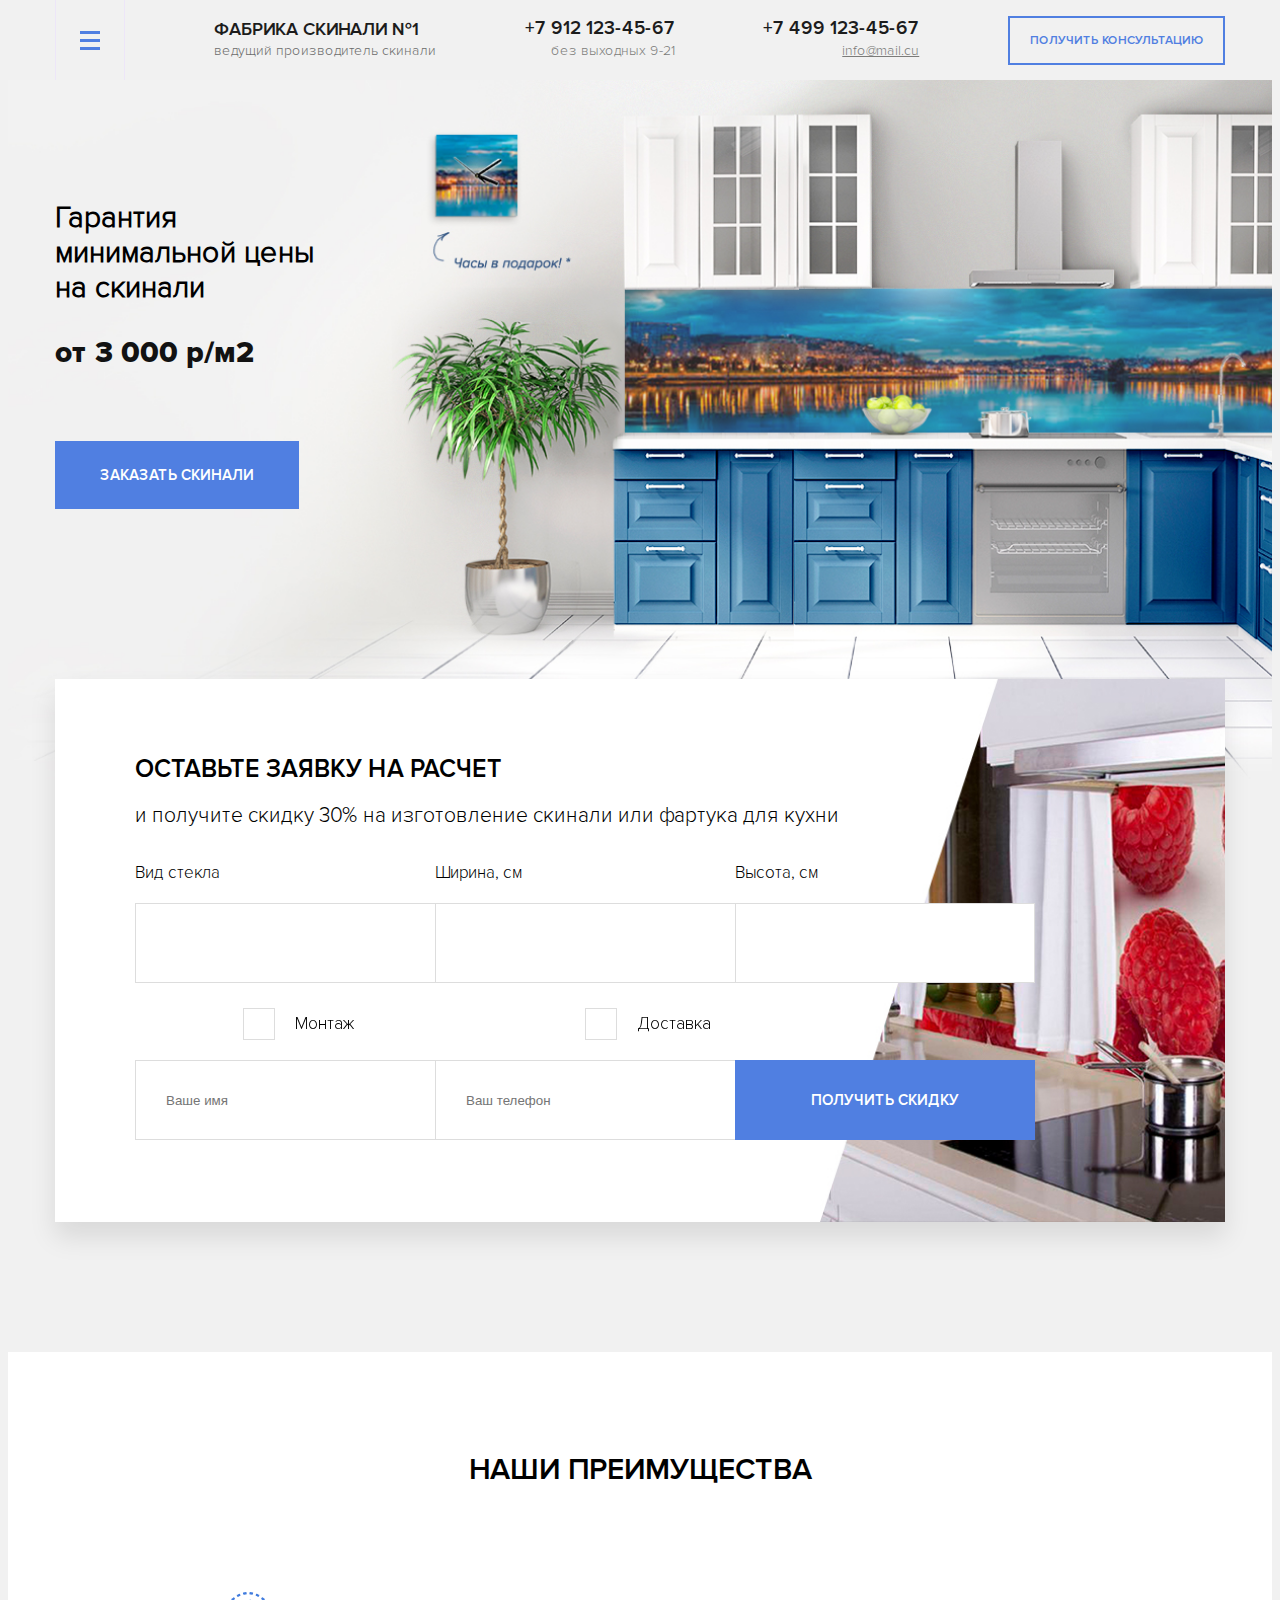
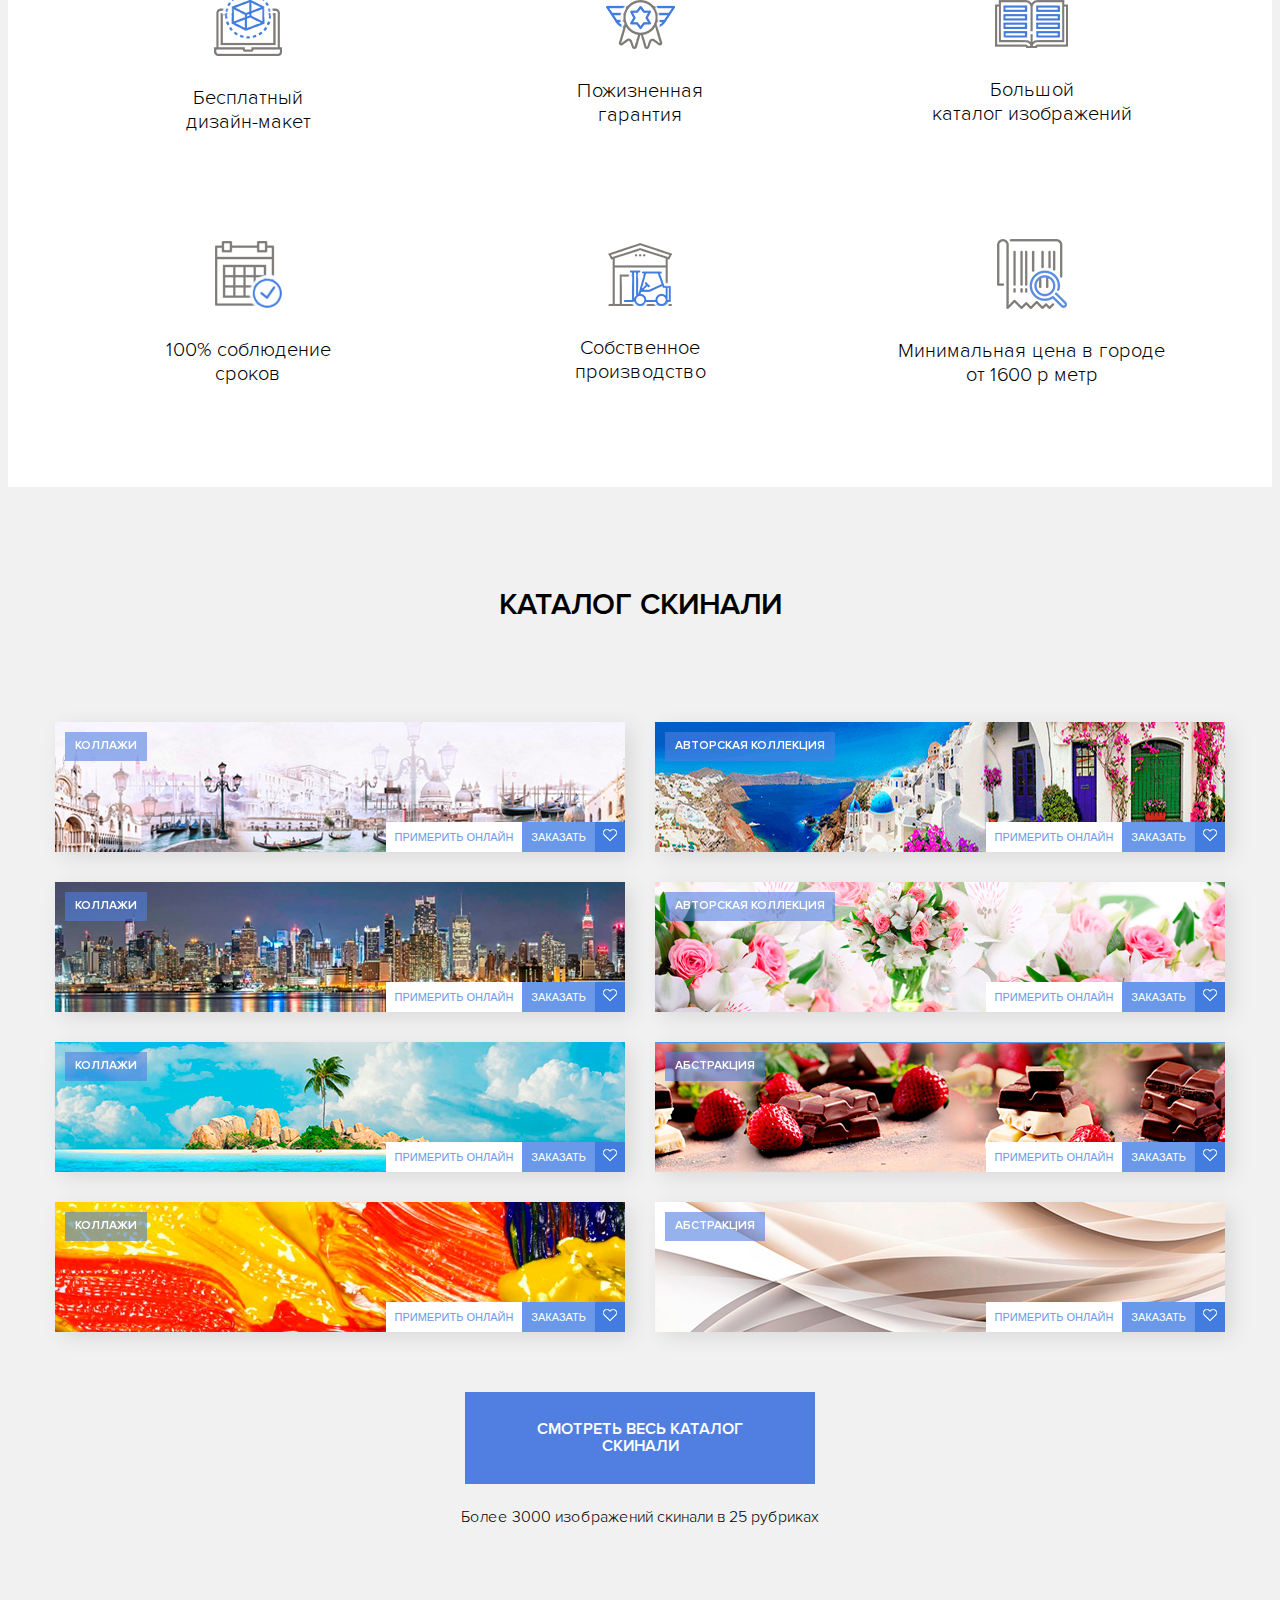
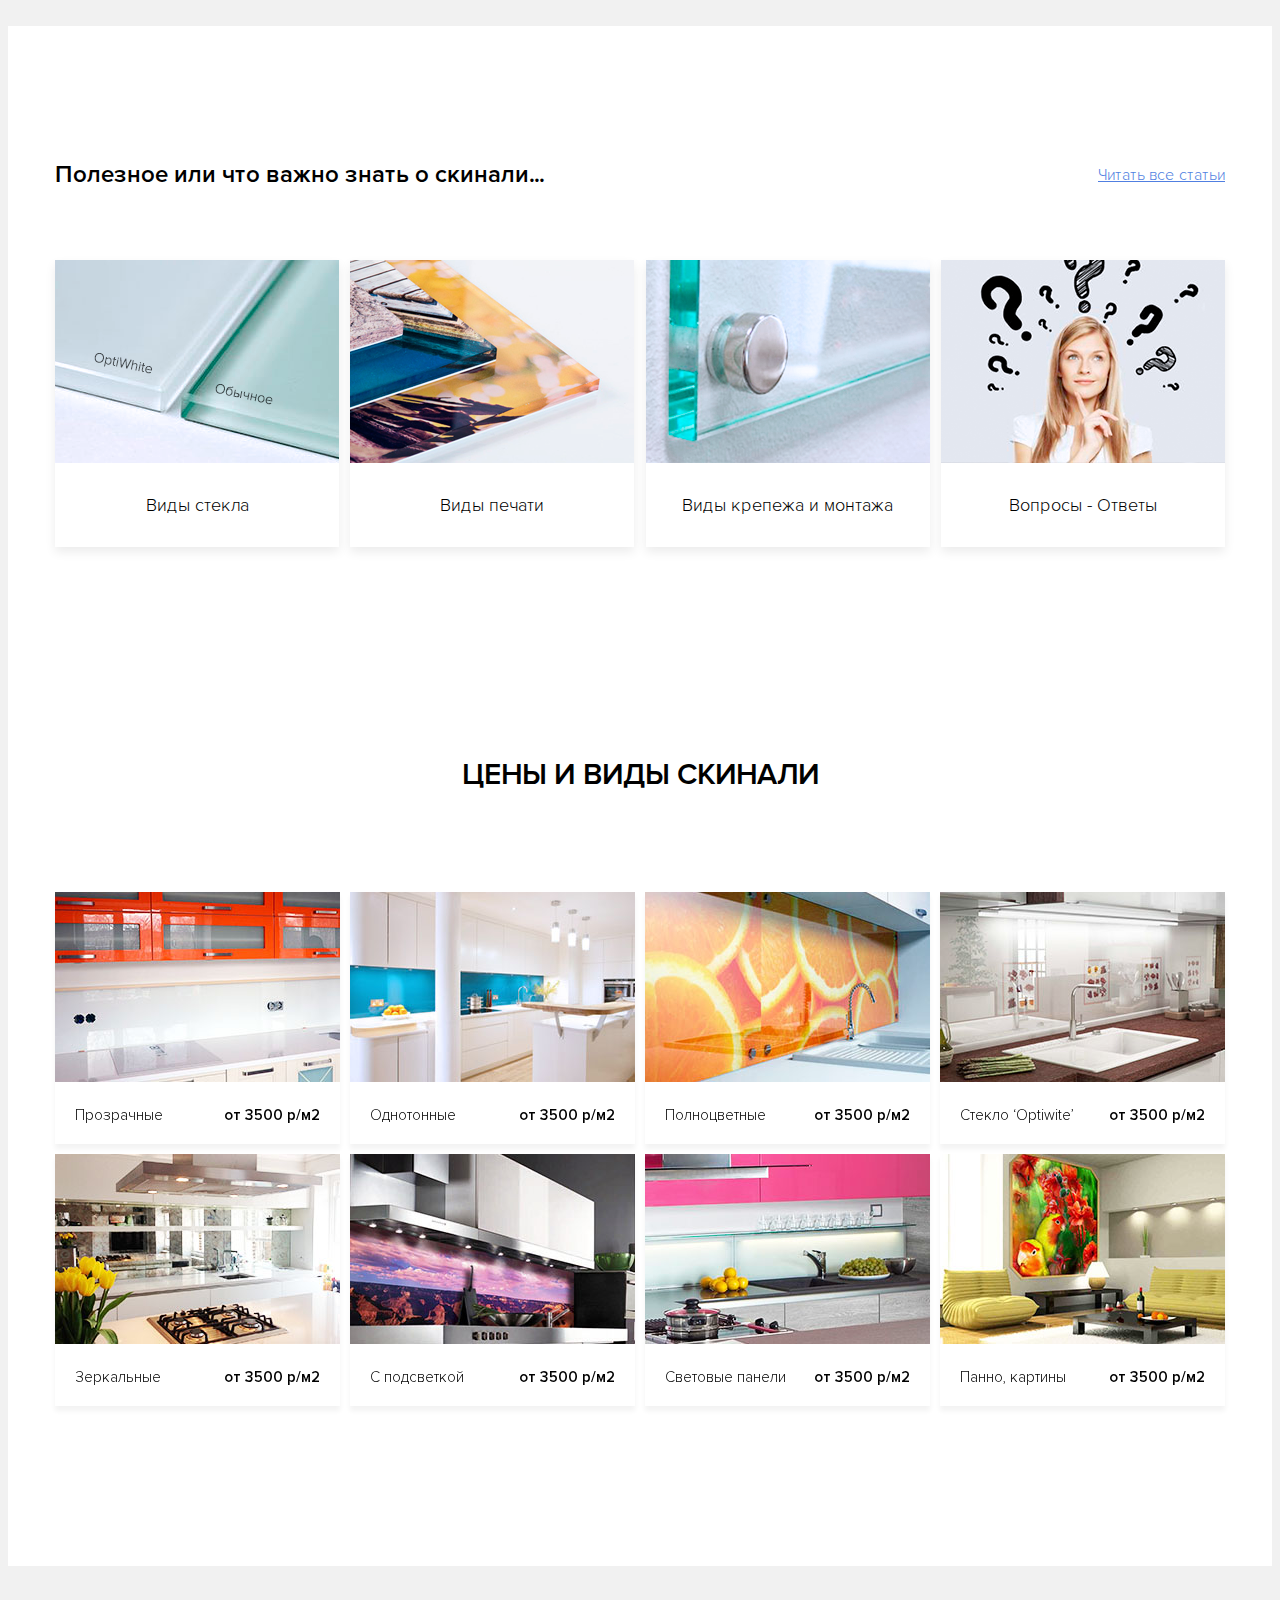
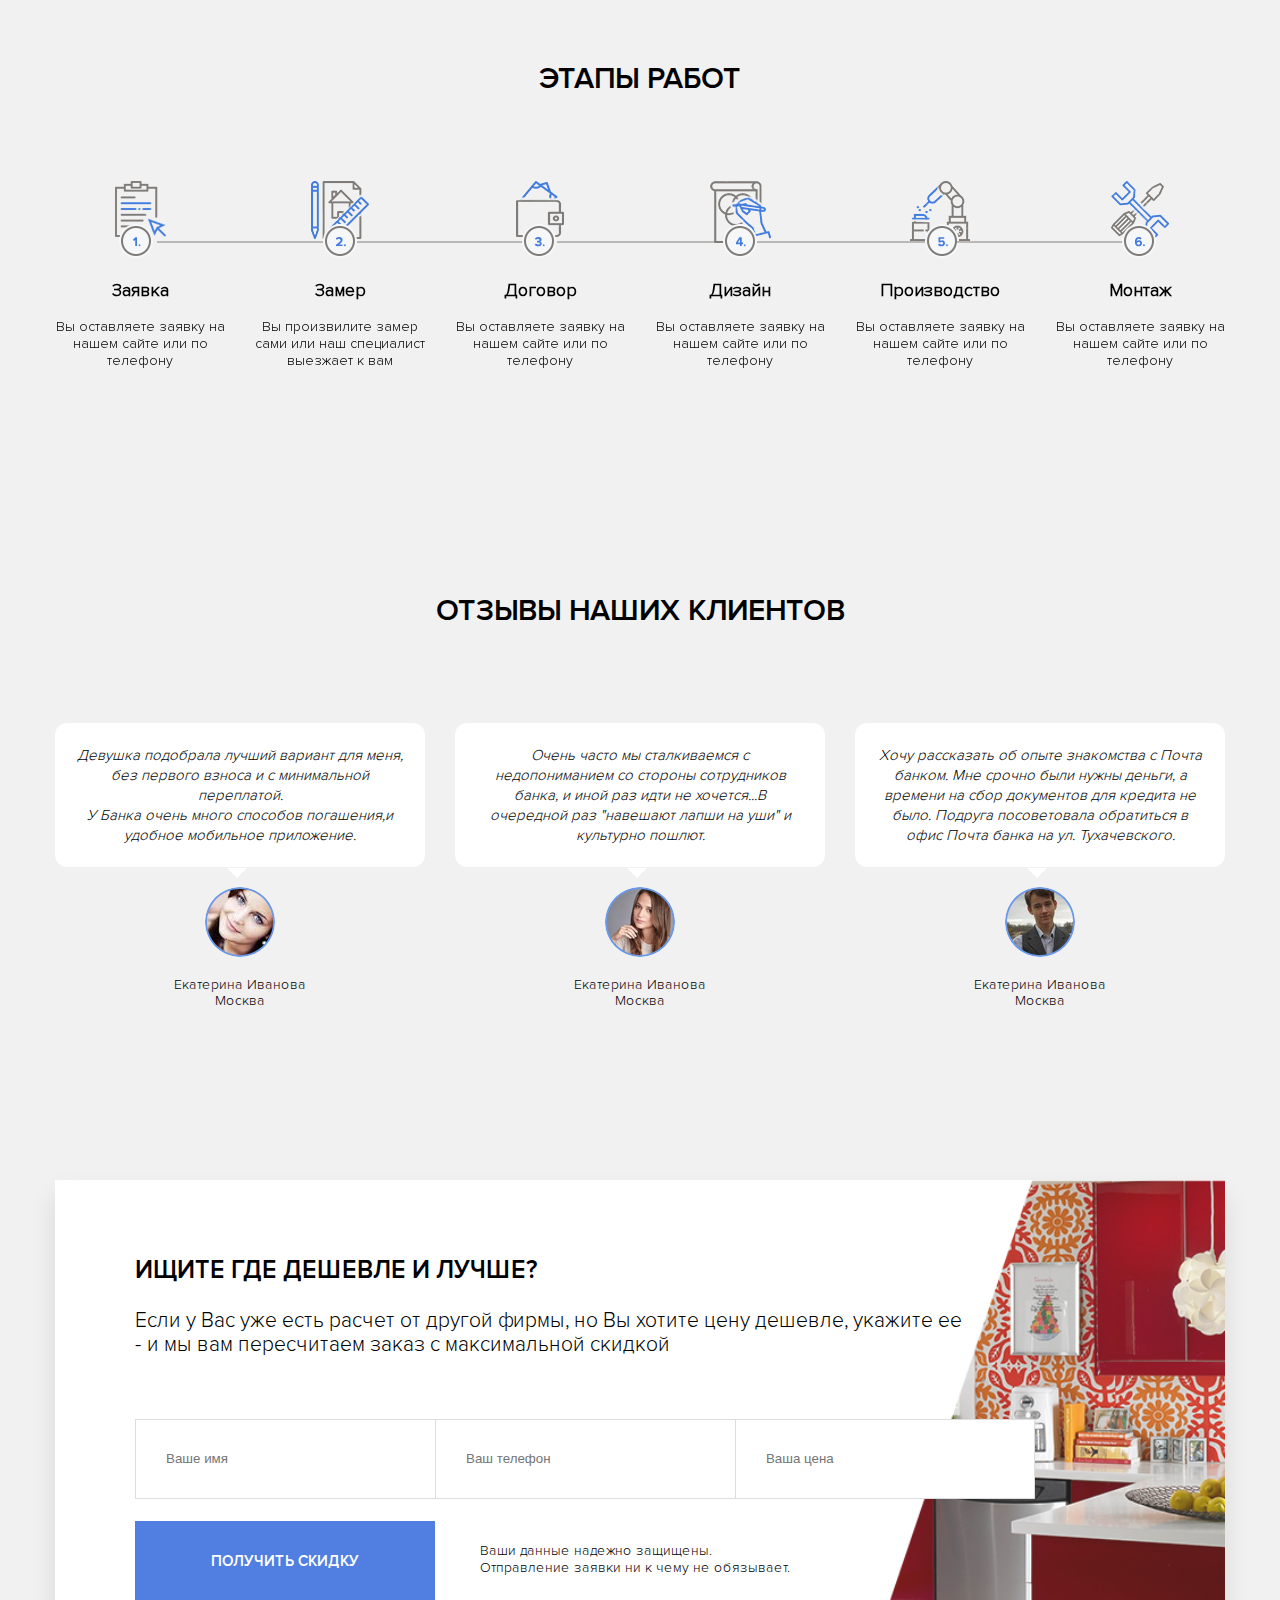
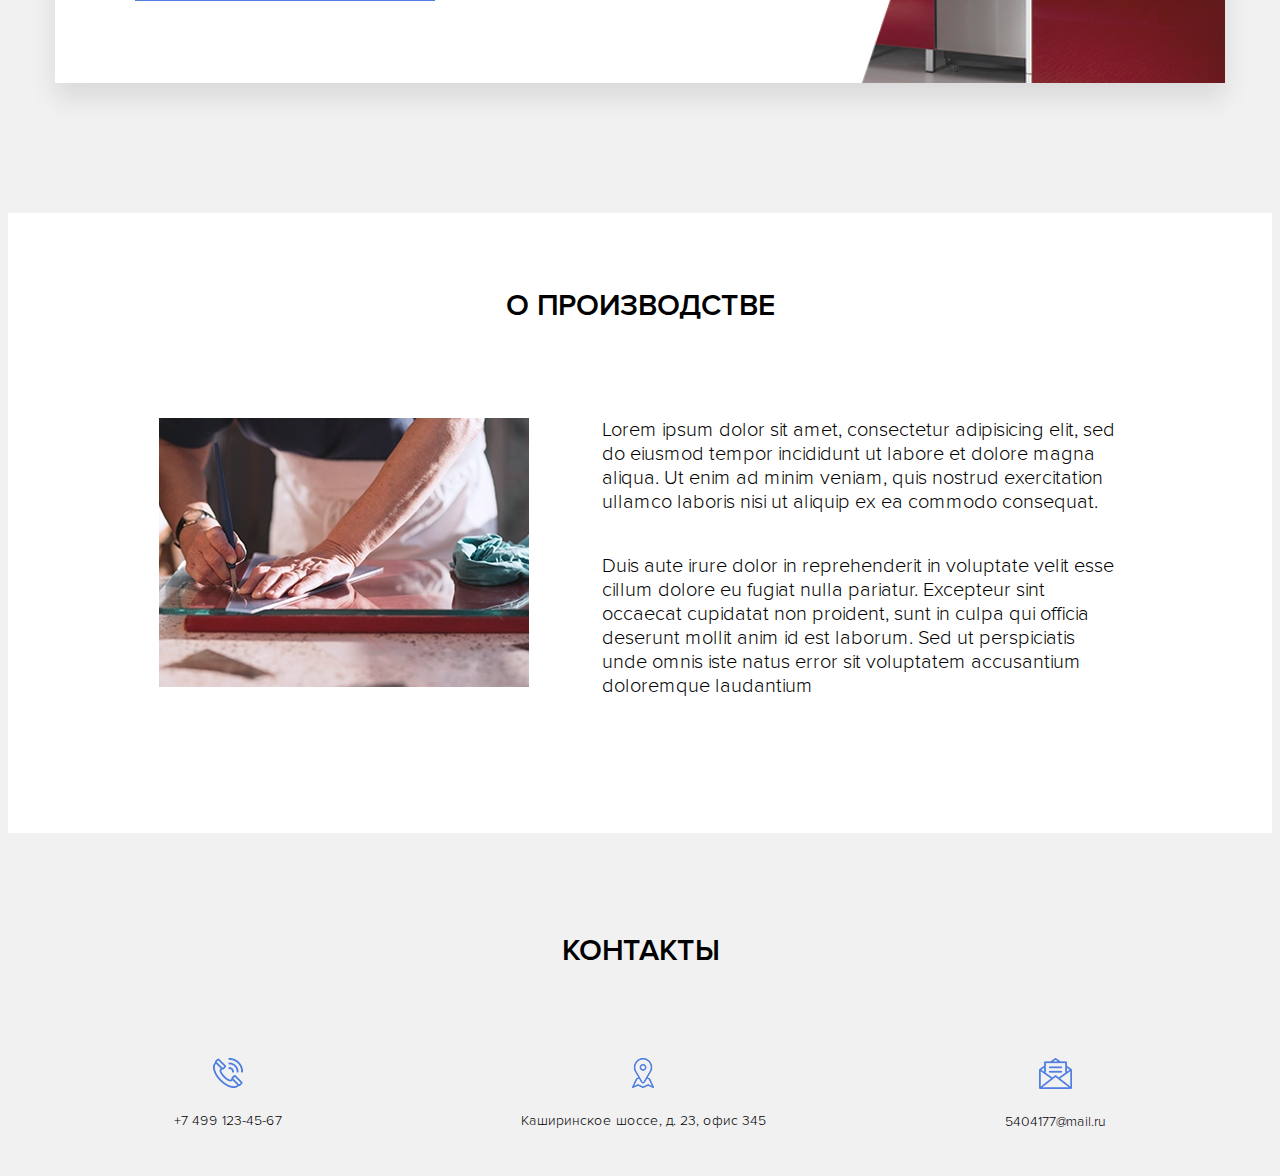
==== commit 5b99ab5f: "contacts css" ====
--- a/index.html
+++ b/index.html
@@ -1 +1 @@
-<!DOCTYPE html><html lang="ru"><head><meta charset="UTF-8"/><meta name="viewport" content="width=device-width, initial-scale=1.0"/><meta http-equiv="X-UA-Compatible" content="ie=edge"/><title>Скиналли</title><link rel="stylesheet" href="css/normalize.css"/><link rel="stylesheet" href="css/style.css"/></head><body><header class="header"><div class="navbar"><div class="container"><div class="navbar__inner"><button class="menu-button navbar__menu"><span class="menu-button__line"></span><span class="menu-button__line"></span><span class="menu-button__line"></span></button><div class="navbar__logo logo"><strong class="logo__text">Фабрика скинали №1</strong><span class="logo__description">ведущий производитель скинали</span></div><div class="navbar__mobile"> <a class="navbar__phone" href="tel:79121234567">+7 912 123-45-67</a><span class="navbar__work-hours navbar__smalltext">без выходных 9-21</span></div><div class="navbar__landline"> <a class="navbar__phone" href="tel:74991234567">+7 499 123-45-67</a><a class="navbar__email navbar__smalltext" href="mailto:info@mail.cu">info@mail.cu</a></div><button class="button-o navbar__button">Получить консультацию</button></div></div></div><section class="hero"><div class="container"><div class="hero__inner"><h1 class="hero__title">Гарантия <br> минимальной цены<br> на скинали</h1><p class="hero__text">от 3 000 р/м2</p><button class="button hero__button">Заказать скинали</button></div></div></section></header><main><section class="offer bg-secondary"><div class="container"><div class="offer__inner offer-block"><h2 class="offer__title">оставьте заявку на расчет</h2><p class="offer__text">и получите скидку 30% на изготовление скинали или фартука для кухни</p><form class="form offer__form"><div class="form__row"><div class="form__group"><label class="form__label" for="">Вид стекла</label><input class="input form__input" type="text"/></div><div class="form__group"><label class="form__label" for="">Ширина, см                                                 </label><input class="input form__input" type="text"/></div><div class="form__group"><label class="form__label" for="">Высота, см                                                  </label><input class="input form__input form-border" type="text"/></div></div><div class="form__row checkbox__row"><div class="form__group checkbox__group"><input class="input form__checkbox" type="checkbox" id="setup"/><label class="form__label checkbox__label" for="setup">Монтаж</label></div><div class="form__group checkbox__group"><input class="input form__checkbox" type="checkbox" id="delivery"/><label class="form__label checkbox__label" for="delivery">Доставка</label></div></div><div class="form__row"><div class="form__group form__group-btn"><input class="input form__input" type="text" placeholder="Ваше имя"/></div><div class="form__group"><input class="input form__input" type="tel" placeholder="Ваш телефон"/></div><div class="form__group"><input class="button form__button" type="submit" value="получить скидку"/></div></div></form></div></div></section><section class="features"><div class="container"><div class="features__inner features-block"><h2 class="section__title">наши преимущества</h2><ul class="features__list"><li class="features__item"><img class="features__item-img" src="img/feature-1.png" alt=""/><p class="features__item-text">Бесплатный<br> дизайн-макет</p></li><li class="features__item"><img class="features__item-img" src="img/feature-2.png" alt=""/><p class="features__item-text">Пожизненная<br> гарантия</p></li><li class="features__item"><img class="features__item-img" src="img/feature-3.png" alt=""/><p class="features__item-text">Большой <br> каталог изображений</p></li><li class="features__item"><img class="features__item-img" src="img/feature-4.png" alt=""/><p class="features__item-text">100% соблюдение <br>сроков</p></li><li class="features__item"><img class="features__item-img" src="img/feature-5.png" alt=""/><p class="features__item-text">Собственное <br>производство</p></li><li class="features__item"><img class="features__item-img" src="img/feature-6.png" alt=""/><p class="features__item-text"> Минимальная цена в городе <br>от 1600 р метр</p></li></ul></div></div></section><section class="catalogue"><div class="container"><div class="catalogue__inner catalogue-block"><h2 class="section__title">каталог скинали</h2><ul class="catalogue__list"><li class="catalogue__item"><img src="img/catalogue-1.png" alt=""/><span class="catalogue__genre">коллажи</span><div class="catalogue__buttons"><button class="catalogue__try-on catalogue-btn">Примерить онлайн</button><button class="catalogue__order catalogue-btn">Заказать</button><button class="catalogue__save"><img class="catalogue__save-img" src="img/heart.png" alt=""/></button></div></li><li class="catalogue__item"><img src="img/catalogue-2.png" alt=""/><span class="catalogue__genre">Авторская коллекция</span><div class="catalogue__buttons"><button class="catalogue__try-on catalogue-btn">Примерить онлайн</button><button class="catalogue__order catalogue-btn">Заказать</button><button class="catalogue__save"><img class="catalogue__save-img" src="img/heart.png" alt=""/></button></div></li><li class="catalogue__item"><img src="img/catalogue-3.png" alt=""/><span class="catalogue__genre">коллажи</span><div class="catalogue__buttons"><button class="catalogue__try-on catalogue-btn">Примерить онлайн</button><button class="catalogue__order catalogue-btn">Заказать</button><button class="catalogue__save"><img class="catalogue__save-img" src="img/heart.png" alt=""/></button></div></li><li class="catalogue__item"><img src="img/catalogue-4.png" alt=""/><span class="catalogue__genre">Авторская коллекция</span><div class="catalogue__buttons"><button class="catalogue__try-on catalogue-btn">Примерить онлайн</button><button class="catalogue__order catalogue-btn">Заказать</button><button class="catalogue__save"><img class="catalogue__save-img" src="img/heart.png" alt=""/></button></div></li><li class="catalogue__item"><img src="img/catalogue-5.png" alt=""/><span class="catalogue__genre">коллажи</span><div class="catalogue__buttons"><button class="catalogue-btn catalogue__try-on catalogue-btn">Примерить онлайн</button><button class="catalogue-btn catalogue__order catalogue-btn">Заказать</button><button class="catalogue__save"><img class="catalogue__save-img" src="img/heart.png" alt=""/></button></div></li><li class="catalogue__item"><img src="img/catalogue-6.png" alt=""/><span class="catalogue__genre">абстракция</span><div class="catalogue__buttons"><button class="catalogue__try-on catalogue-btn">Примерить онлайн</button><button class="catalogue__order catalogue-btn">Заказать</button><button class="catalogue__save"><img class="catalogue__save-img" src="img/heart.png" alt=""/></button></div></li><li class="catalogue__item"><img src="img/catalogue-7.png" alt=""/><span class="catalogue__genre">коллажи</span><div class="catalogue__buttons"><button class="catalogue-btn catalogue__try-on">Примерить онлайн</button><button class="catalogue-btn catalogue__order">Заказать</button><button class="catalogue__save"><img class="catalogue__save-img" src="img/heart.png" alt=""/></button></div></li><li class="catalogue__item"><img src="img/catalogue-8.png" alt=""/><span class="catalogue__genre">абстракция</span><div class="catalogue__buttons"><button class="catalogue-btn catalogue__try-on">Примерить онлайн</button><button class="catalogue-btn catalogue__order">Заказать</button><button class="catalogue__save"><img class="catalogue__save-img" src="img/heart.png" alt=""/></button></div></li></ul><div class="catalogue__link"><a class="catalogue-link" href="#">смотреть весь каталог скинали</a></div><p class="catalogue__text">Более 3000 изображений скинали в 25 рубриках</p></div></div></section><section class="blog"><div class="container"><div class="blog__inner blog-block"><div class="blog__text"><p class="blog__title">Полезное или что важно знать о скинали...  </p><a class="blog__link" href="#">Читать все статьи</a></div><ul class="blog__list"><li class="blog__item"> <img src="img/blog-1.png" alt=""/><p class="blog__item-title">Виды стекла</p></li><li class="blog__item"> <img src="img/blog-2.png" alt=""/><p class="blog__item-title">Виды печати</p></li><li class="blog__item"> <img src="img/blog-3.png" alt=""/><p class="blog__item-title">Виды крепежа и монтажа </p></li><li class="blog__item"> <img src="img/blog-4.png" alt=""/><p class="blog__item-title">Вопросы - Ответы</p></li></ul></div></div></section><section class="products"><div class="container"><div class="products__inner products-block"><h2 class="section__title">цены и виды скинали</h2><ul class="products__list"><li class="products__item"><img src="img/product-1.jpg" alt=""/><div class="products__card"><div class="products__desrc"><p class="products__name">Прозрачные  </p><p class="products__price">от 3500 р/м2</p></div><div class="products__link">   <a class="products__btn button" href="#">Оставить заявку</a></div></div></li><li class="products__item"><img src="img/product-2.jpg" alt=""/><div class="products__card"><div class="products__desrc"><p class="products__name">Однотонные  </p><p class="products__price">от 3500 р/м2</p></div><div class="products__link">   <a class="products__btn button" href="#">Оставить заявку</a></div></div></li><li class="products__item"><img src="img/product-3.jpg" alt=""/><div class="products__card"><div class="products__desrc"><p class="products__name">Полноцветные</p><p class="products__price">от 3500 р/м2</p></div><div class="products__link">   <a class="products__btn button" href="#">Оставить заявку</a></div></div></li><li class="products__item"><img src="img/product-4.jpg" alt=""/><div class="products__card"><div class="products__desrc"><p class="products__name">Стекло ‘Optiwite’  </p><p class="products__price">от 3500 р/м2</p></div><div class="products__link">   <a class="products__btn button" href="#">Оставить заявку</a></div></div></li><li class="products__item"><img src="img/product-5.jpg" alt=""/><div class="products__card"><div class="products__desrc"><p class="products__name">Зеркальные  </p><p class="products__price">от 3500 р/м2</p></div><div class="products__link">   <a class="products__btn button" href="#">Оставить заявку</a></div></div></li><li class="products__item"><img src="img/product-6.jpg" alt=""/><div class="products__card"><div class="products__desrc"><p class="products__name">С подсветкой </p><p class="products__price">от 3500 р/м2</p></div><div class="products__link">   <a class="products__btn button" href="#">Оставить заявку</a></div></div></li><li class="products__item"><img src="img/product-7.jpg" alt=""/><div class="products__card"><div class="products__desrc"><p class="products__name">Световые панели  </p><p class="products__price">от 3500 р/м2</p></div><div class="products__link">   <a class="products__btn button" href="#">Оставить заявку</a></div></div></li><li class="products__item"><img src="img/product-8.jpg" alt=""/><div class="products__card"><div class="products__desrc"><p class="products__name">Панно, картины  </p><p class="products__price">от 3500 р/м2</p></div><div class="products__link">   <a class="products__btn button" href="#">Оставить заявку</a></div></div></li></ul></div></div></section><section class="stages"><div class="container"><div class="stages__inner stages-block"><h2 class="section__title">этапы работ</h2><ul class="stages__list"><li class="stages__item"><img class="stages__img" src="img/stage-1.png" alt=""/><h4 class="stages__title">Заявка</h4><p class="stages__text">Вы оставляете заявку на нашем сайте или по телефону</p></li><li class="stages__item"><img class="stages__img" src="img/stage-2.png" alt=""/><h4 class="stages__title">Замер</h4><p class="stages__text">Вы произвилите замер сами или наш специалист выезжает к вам</p></li><li class="stages__item"><img class="stages__img" src="img/stage-3.png" alt=""/><h4 class="stages__title">Договор</h4><p class="stages__text">Вы оставляете заявку на нашем сайте или по телефону</p></li><li class="stages__item"><img class="stages__img" src="img/stage-4.png" alt=""/><h4 class="stages__title">Дизайн</h4><p class="stages__text">Вы оставляете заявку на нашем сайте или по телефону</p></li><li class="stages__item"><img class="stages__img" src="img/stage-5.png" alt=""/><h4 class="stages__title">Производство</h4><p class="stages__text">Вы оставляете заявку на нашем сайте или по телефону</p></li><li class="stages__item"><img class="stages__img" src="img/stage-6.png" alt=""/><h4 class="stages__title">Монтаж</h4><p class="stages__text">Вы оставляете заявку на нашем сайте или по телефону</p></li></ul></div></div></section><section class="reviews"><div class="container"><div class="reviews__inner reviews-block"><h2 class="section__title">Отзывы наших клиентов</h2><ul class="reviews__list"><li class="revies__item"><p class="reviews__text"> Девушка подобрала лучший вариант для меня, без первого взноса и с минимальной переплатой.<br> У Банка очень много способов погашения,и удобное мобильное приложение.</p><img class="reviews__img" src="img/review-1.jpg" alt=""/><span class="reviews-name">Екатерина Иванова <br>Москва</span></li><li class="revies__item"><p class="reviews__text"> Очень часто мы сталкиваемся с недопониманием со стороны сотрудников банка, и иной раз идти не хочется...В очередной раз "навешают лапши на уши" и культурно пошлют.</p><img class="reviews__img" src="img/review-2.jpg" alt=""/><span class="reviews-name">Екатерина Иванова <br>Москва</span></li><li class="revies__item"><p class="reviews__text">Хочу рассказать об опыте знакомства с Почта банком. Мне срочно были нужны деньги, а времени на сбор документов для кредита не было. Подруга посоветовала обратиться в офис Почта банка на ул. Тухачевского.</p><img class="reviews__img" src="img/review-3.jpg" alt=""/><span class="reviews-name">Екатерина Иванова <br>Москва</span></li></ul></div></div></section><section class="offer bg-secondary"><div class="container"><div class="offer-block offer__block"><h2 class="offer__title">ищите где дешевле и лучше?</h2><p class="offer__text offer-text">Если у Вас уже есть расчет от другой фирмы, но Вы хотите цену дешевле, укажите ее - и мы вам пересчитаем заказ с максимальной скидкой</p><form class="form offer__form"><div class="form__row"><div class="form__group"><input class="input form__input" type="text" placeholder="Ваше имя"/></div><div class="form__group"><input class="input form__input" type="tel" placeholder="Ваш телефон"/></div><div class="form__group"><input class="input form__input form-border" type="text" placeholder="Ваша цена"/></div></div><div class="form__row form__row-text"><div class="form__group"><input class="button form__button" type="submit" value="получить скидку"/></div><div class="form__group-text"><span class="form-text">Ваши данные надежно защищены. </span><span class="form-text">Отправление заявки ни к чему не обязывает.</span></div></div></form></div></div></section><section class="production"><div class="container"><div class="production-block"><h2 class="section__title">о производстве</h2><div class="production__content"><div class="production__img"><img class="production-img" src="img/production.jpg" alt=""/></div><div class="production__text"><p class="production-text">Lorem ipsum dolor sit amet, consectetur adipisicing elit, sed do eiusmod tempor incididunt ut labore et dolore magna aliqua. Ut enim ad minim veniam, quis nostrud exercitation ullamco laboris nisi ut aliquip ex ea commodo consequat. </p><p class="production-text">Duis aute irure dolor in reprehenderit in voluptate velit esse cillum dolore eu fugiat nulla pariatur. Excepteur sint occaecat cupidatat non proident, sunt in culpa qui officia deserunt mollit anim id est laborum. Sed ut perspiciatis unde omnis iste natus error sit voluptatem accusantium doloremque laudantium</p></div></div></div></div></section></main></body></html>+<!DOCTYPE html><html lang="ru"><head><meta charset="UTF-8"/><meta name="viewport" content="width=device-width, initial-scale=1.0"/><meta http-equiv="X-UA-Compatible" content="ie=edge"/><title>Скиналли</title><link rel="stylesheet" href="css/normalize.css"/><link rel="stylesheet" href="css/style.css"/></head><body><header class="header"><div class="navbar"><div class="container"><div class="navbar__inner"><button class="menu-button navbar__menu"><span class="menu-button__line"></span><span class="menu-button__line"></span><span class="menu-button__line"></span></button><div class="navbar__logo logo"><strong class="logo__text">Фабрика скинали №1</strong><span class="logo__description">ведущий производитель скинали</span></div><div class="navbar__mobile"> <a class="navbar__phone" href="tel:79121234567">+7 912 123-45-67</a><span class="navbar__work-hours navbar__smalltext">без выходных 9-21</span></div><div class="navbar__landline"> <a class="navbar__phone" href="tel:74991234567">+7 499 123-45-67</a><a class="navbar__email navbar__smalltext" href="mailto:info@mail.cu">info@mail.cu</a></div><button class="button-o navbar__button">Получить консультацию</button></div></div></div><section class="hero"><div class="container"><div class="hero__inner"><h1 class="hero__title">Гарантия <br> минимальной цены<br> на скинали</h1><p class="hero__text">от 3 000 р/м2</p><button class="button hero__button">Заказать скинали</button></div></div></section></header><main><section class="offer bg-secondary"><div class="container"><div class="offer__inner offer-block"><h2 class="offer__title">оставьте заявку на расчет</h2><p class="offer__text">и получите скидку 30% на изготовление скинали или фартука для кухни</p><form class="form offer__form"><div class="form__row"><div class="form__group"><label class="form__label" for="">Вид стекла</label><input class="input form__input" type="text"/></div><div class="form__group"><label class="form__label" for="">Ширина, см                                                 </label><input class="input form__input" type="text"/></div><div class="form__group"><label class="form__label" for="">Высота, см                                                  </label><input class="input form__input form-border" type="text"/></div></div><div class="form__row checkbox__row"><div class="form__group checkbox__group"><input class="input form__checkbox" type="checkbox" id="setup"/><label class="form__label checkbox__label" for="setup">Монтаж</label></div><div class="form__group checkbox__group"><input class="input form__checkbox" type="checkbox" id="delivery"/><label class="form__label checkbox__label" for="delivery">Доставка</label></div></div><div class="form__row"><div class="form__group form__group-btn"><input class="input form__input" type="text" placeholder="Ваше имя"/></div><div class="form__group"><input class="input form__input" type="tel" placeholder="Ваш телефон"/></div><div class="form__group"><input class="button form__button" type="submit" value="получить скидку"/></div></div></form></div></div></section><section class="features"><div class="container"><div class="features__inner features-block"><h2 class="section__title">наши преимущества</h2><ul class="features__list"><li class="features__item"><img class="features__item-img" src="img/feature-1.png" alt=""/><p class="features__item-text">Бесплатный<br> дизайн-макет</p></li><li class="features__item"><img class="features__item-img" src="img/feature-2.png" alt=""/><p class="features__item-text">Пожизненная<br> гарантия</p></li><li class="features__item"><img class="features__item-img" src="img/feature-3.png" alt=""/><p class="features__item-text">Большой <br> каталог изображений</p></li><li class="features__item"><img class="features__item-img" src="img/feature-4.png" alt=""/><p class="features__item-text">100% соблюдение <br>сроков</p></li><li class="features__item"><img class="features__item-img" src="img/feature-5.png" alt=""/><p class="features__item-text">Собственное <br>производство</p></li><li class="features__item"><img class="features__item-img" src="img/feature-6.png" alt=""/><p class="features__item-text"> Минимальная цена в городе <br>от 1600 р метр</p></li></ul></div></div></section><section class="catalogue"><div class="container"><div class="catalogue__inner catalogue-block"><h2 class="section__title">каталог скинали</h2><ul class="catalogue__list"><li class="catalogue__item"><img src="img/catalogue-1.png" alt=""/><span class="catalogue__genre">коллажи</span><div class="catalogue__buttons"><button class="catalogue__try-on catalogue-btn">Примерить онлайн</button><button class="catalogue__order catalogue-btn">Заказать</button><button class="catalogue__save"><img class="catalogue__save-img" src="img/heart.png" alt=""/></button></div></li><li class="catalogue__item"><img src="img/catalogue-2.png" alt=""/><span class="catalogue__genre">Авторская коллекция</span><div class="catalogue__buttons"><button class="catalogue__try-on catalogue-btn">Примерить онлайн</button><button class="catalogue__order catalogue-btn">Заказать</button><button class="catalogue__save"><img class="catalogue__save-img" src="img/heart.png" alt=""/></button></div></li><li class="catalogue__item"><img src="img/catalogue-3.png" alt=""/><span class="catalogue__genre">коллажи</span><div class="catalogue__buttons"><button class="catalogue__try-on catalogue-btn">Примерить онлайн</button><button class="catalogue__order catalogue-btn">Заказать</button><button class="catalogue__save"><img class="catalogue__save-img" src="img/heart.png" alt=""/></button></div></li><li class="catalogue__item"><img src="img/catalogue-4.png" alt=""/><span class="catalogue__genre">Авторская коллекция</span><div class="catalogue__buttons"><button class="catalogue__try-on catalogue-btn">Примерить онлайн</button><button class="catalogue__order catalogue-btn">Заказать</button><button class="catalogue__save"><img class="catalogue__save-img" src="img/heart.png" alt=""/></button></div></li><li class="catalogue__item"><img src="img/catalogue-5.png" alt=""/><span class="catalogue__genre">коллажи</span><div class="catalogue__buttons"><button class="catalogue-btn catalogue__try-on catalogue-btn">Примерить онлайн</button><button class="catalogue-btn catalogue__order catalogue-btn">Заказать</button><button class="catalogue__save"><img class="catalogue__save-img" src="img/heart.png" alt=""/></button></div></li><li class="catalogue__item"><img src="img/catalogue-6.png" alt=""/><span class="catalogue__genre">абстракция</span><div class="catalogue__buttons"><button class="catalogue__try-on catalogue-btn">Примерить онлайн</button><button class="catalogue__order catalogue-btn">Заказать</button><button class="catalogue__save"><img class="catalogue__save-img" src="img/heart.png" alt=""/></button></div></li><li class="catalogue__item"><img src="img/catalogue-7.png" alt=""/><span class="catalogue__genre">коллажи</span><div class="catalogue__buttons"><button class="catalogue-btn catalogue__try-on">Примерить онлайн</button><button class="catalogue-btn catalogue__order">Заказать</button><button class="catalogue__save"><img class="catalogue__save-img" src="img/heart.png" alt=""/></button></div></li><li class="catalogue__item"><img src="img/catalogue-8.png" alt=""/><span class="catalogue__genre">абстракция</span><div class="catalogue__buttons"><button class="catalogue-btn catalogue__try-on">Примерить онлайн</button><button class="catalogue-btn catalogue__order">Заказать</button><button class="catalogue__save"><img class="catalogue__save-img" src="img/heart.png" alt=""/></button></div></li></ul><div class="catalogue__link"><a class="catalogue-link" href="#">смотреть весь каталог скинали</a></div><p class="catalogue__text">Более 3000 изображений скинали в 25 рубриках</p></div></div></section><section class="blog"><div class="container"><div class="blog__inner blog-block"><div class="blog__text"><p class="blog__title">Полезное или что важно знать о скинали...  </p><a class="blog__link" href="#">Читать все статьи</a></div><ul class="blog__list"><li class="blog__item"> <img src="img/blog-1.png" alt=""/><p class="blog__item-title">Виды стекла</p></li><li class="blog__item"> <img src="img/blog-2.png" alt=""/><p class="blog__item-title">Виды печати</p></li><li class="blog__item"> <img src="img/blog-3.png" alt=""/><p class="blog__item-title">Виды крепежа и монтажа </p></li><li class="blog__item"> <img src="img/blog-4.png" alt=""/><p class="blog__item-title">Вопросы - Ответы</p></li></ul></div></div></section><section class="products"><div class="container"><div class="products__inner products-block"><h2 class="section__title">цены и виды скинали</h2><ul class="products__list"><li class="products__item"><img src="img/product-1.jpg" alt=""/><div class="products__card"><div class="products__desrc"><p class="products__name">Прозрачные  </p><p class="products__price">от 3500 р/м2</p></div><div class="products__link">   <a class="products__btn button" href="#">Оставить заявку</a></div></div></li><li class="products__item"><img src="img/product-2.jpg" alt=""/><div class="products__card"><div class="products__desrc"><p class="products__name">Однотонные  </p><p class="products__price">от 3500 р/м2</p></div><div class="products__link">   <a class="products__btn button" href="#">Оставить заявку</a></div></div></li><li class="products__item"><img src="img/product-3.jpg" alt=""/><div class="products__card"><div class="products__desrc"><p class="products__name">Полноцветные</p><p class="products__price">от 3500 р/м2</p></div><div class="products__link">   <a class="products__btn button" href="#">Оставить заявку</a></div></div></li><li class="products__item"><img src="img/product-4.jpg" alt=""/><div class="products__card"><div class="products__desrc"><p class="products__name">Стекло ‘Optiwite’  </p><p class="products__price">от 3500 р/м2</p></div><div class="products__link">   <a class="products__btn button" href="#">Оставить заявку</a></div></div></li><li class="products__item"><img src="img/product-5.jpg" alt=""/><div class="products__card"><div class="products__desrc"><p class="products__name">Зеркальные  </p><p class="products__price">от 3500 р/м2</p></div><div class="products__link">   <a class="products__btn button" href="#">Оставить заявку</a></div></div></li><li class="products__item"><img src="img/product-6.jpg" alt=""/><div class="products__card"><div class="products__desrc"><p class="products__name">С подсветкой </p><p class="products__price">от 3500 р/м2</p></div><div class="products__link">   <a class="products__btn button" href="#">Оставить заявку</a></div></div></li><li class="products__item"><img src="img/product-7.jpg" alt=""/><div class="products__card"><div class="products__desrc"><p class="products__name">Световые панели  </p><p class="products__price">от 3500 р/м2</p></div><div class="products__link">   <a class="products__btn button" href="#">Оставить заявку</a></div></div></li><li class="products__item"><img src="img/product-8.jpg" alt=""/><div class="products__card"><div class="products__desrc"><p class="products__name">Панно, картины  </p><p class="products__price">от 3500 р/м2</p></div><div class="products__link">   <a class="products__btn button" href="#">Оставить заявку</a></div></div></li></ul></div></div></section><section class="stages"><div class="container"><div class="stages__inner stages-block"><h2 class="section__title">этапы работ</h2><ul class="stages__list"><li class="stages__item"><img class="stages__img" src="img/stage-1.png" alt=""/><h4 class="stages__title">Заявка</h4><p class="stages__text">Вы оставляете заявку на нашем сайте или по телефону</p></li><li class="stages__item"><img class="stages__img" src="img/stage-2.png" alt=""/><h4 class="stages__title">Замер</h4><p class="stages__text">Вы произвилите замер сами или наш специалист выезжает к вам</p></li><li class="stages__item"><img class="stages__img" src="img/stage-3.png" alt=""/><h4 class="stages__title">Договор</h4><p class="stages__text">Вы оставляете заявку на нашем сайте или по телефону</p></li><li class="stages__item"><img class="stages__img" src="img/stage-4.png" alt=""/><h4 class="stages__title">Дизайн</h4><p class="stages__text">Вы оставляете заявку на нашем сайте или по телефону</p></li><li class="stages__item"><img class="stages__img" src="img/stage-5.png" alt=""/><h4 class="stages__title">Производство</h4><p class="stages__text">Вы оставляете заявку на нашем сайте или по телефону</p></li><li class="stages__item"><img class="stages__img" src="img/stage-6.png" alt=""/><h4 class="stages__title">Монтаж</h4><p class="stages__text">Вы оставляете заявку на нашем сайте или по телефону</p></li></ul></div></div></section><section class="reviews"><div class="container"><div class="reviews__inner reviews-block"><h2 class="section__title">Отзывы наших клиентов</h2><ul class="reviews__list"><li class="revies__item"><p class="reviews__text"> Девушка подобрала лучший вариант для меня, без первого взноса и с минимальной переплатой.<br> У Банка очень много способов погашения,и удобное мобильное приложение.</p><img class="reviews__img" src="img/review-1.jpg" alt=""/><span class="reviews-name">Екатерина Иванова <br>Москва</span></li><li class="revies__item"><p class="reviews__text"> Очень часто мы сталкиваемся с недопониманием со стороны сотрудников банка, и иной раз идти не хочется...В очередной раз "навешают лапши на уши" и культурно пошлют.</p><img class="reviews__img" src="img/review-2.jpg" alt=""/><span class="reviews-name">Екатерина Иванова <br>Москва</span></li><li class="revies__item"><p class="reviews__text">Хочу рассказать об опыте знакомства с Почта банком. Мне срочно были нужны деньги, а времени на сбор документов для кредита не было. Подруга посоветовала обратиться в офис Почта банка на ул. Тухачевского.</p><img class="reviews__img" src="img/review-3.jpg" alt=""/><span class="reviews-name">Екатерина Иванова <br>Москва</span></li></ul></div></div></section><section class="offer bg-secondary"><div class="container"><div class="offer-block offer__block"><h2 class="offer__title">ищите где дешевле и лучше?</h2><p class="offer__text offer-text">Если у Вас уже есть расчет от другой фирмы, но Вы хотите цену дешевле, укажите ее - и мы вам пересчитаем заказ с максимальной скидкой</p><form class="form offer__form"><div class="form__row"><div class="form__group"><input class="input form__input" type="text" placeholder="Ваше имя"/></div><div class="form__group"><input class="input form__input" type="tel" placeholder="Ваш телефон"/></div><div class="form__group"><input class="input form__input form-border" type="text" placeholder="Ваша цена"/></div></div><div class="form__row form__row-text"><div class="form__group"><input class="button form__button" type="submit" value="получить скидку"/></div><div class="form__group-text"><span class="form-text">Ваши данные надежно защищены. </span><span class="form-text">Отправление заявки ни к чему не обязывает.</span></div></div></form></div></div></section><section class="production"><div class="container"><div class="production-block"><h2 class="section__title">о производстве</h2><div class="production__content"><div class="production__img"><img class="production-img" src="img/production.jpg" alt=""/></div><div class="production__text"><p class="production-text">Lorem ipsum dolor sit amet, consectetur adipisicing elit, sed do eiusmod tempor incididunt ut labore et dolore magna aliqua. Ut enim ad minim veniam, quis nostrud exercitation ullamco laboris nisi ut aliquip ex ea commodo consequat. </p><p class="production-text">Duis aute irure dolor in reprehenderit in voluptate velit esse cillum dolore eu fugiat nulla pariatur. Excepteur sint occaecat cupidatat non proident, sunt in culpa qui officia deserunt mollit anim id est laborum. Sed ut perspiciatis unde omnis iste natus error sit voluptatem accusantium doloremque laudantium</p></div></div></div></div></section><section class="contacts"><div class="container"><div class="contacts__inner contacts-block"><h2 class="section__title">Контакты</h2><ul class="contacts__list"><li class="contacts__item"><img src="img/phone-icon.png" alt=""/><p class="contacts__text">+7 499 123-45-67</p></li><li class="contacts__item"><img src="img/map-icon.png" alt=""/><p class="contacts__text">Каширинское шоссе, д. 23, офис 345</p></li><li class="contacts__item"><img src="img/mail-icon.png" alt=""/><p class="contacts__text">5404177@mail.ru</p></li></ul></div></div></section></main></body></html>--- a/css/style.css
+++ b/css/style.css
@@ -1102,6 +1102,8 @@
       -ms-flex-pack: center;
           justify-content: center;
   margin-top: 95px;
+  -ms-flex-wrap: wrap;
+      flex-wrap: wrap;
 }
 
 .production__text {
@@ -1113,6 +1115,16 @@
 
 .production-text {
   margin-bottom: 40px;
+}
+
+@media (max-width: 768px) {
+  .production__content {
+    margin-top: 70px;
+  }
+  .production__text {
+    margin-left: 0;
+    margin-top: 30px;
+  }
 }
 
 .contacts-block {
@@ -1136,6 +1148,25 @@
   margin-top: 20px;
 }
 
+@media (max-width: 991px) {
+  .contacts__list {
+    margin-top: 70px;
+  }
+}
+
+@media (max-width: 576px) {
+  .contacts__list {
+    -webkit-box-orient: vertical;
+    -webkit-box-direction: normal;
+        -ms-flex-direction: column;
+            flex-direction: column;
+    margin-top: 50px;
+  }
+  .contacts__item {
+    margin-top: 30px;
+  }
+}
+
 .questions-block {
   padding: 89px 0 87px;
 }
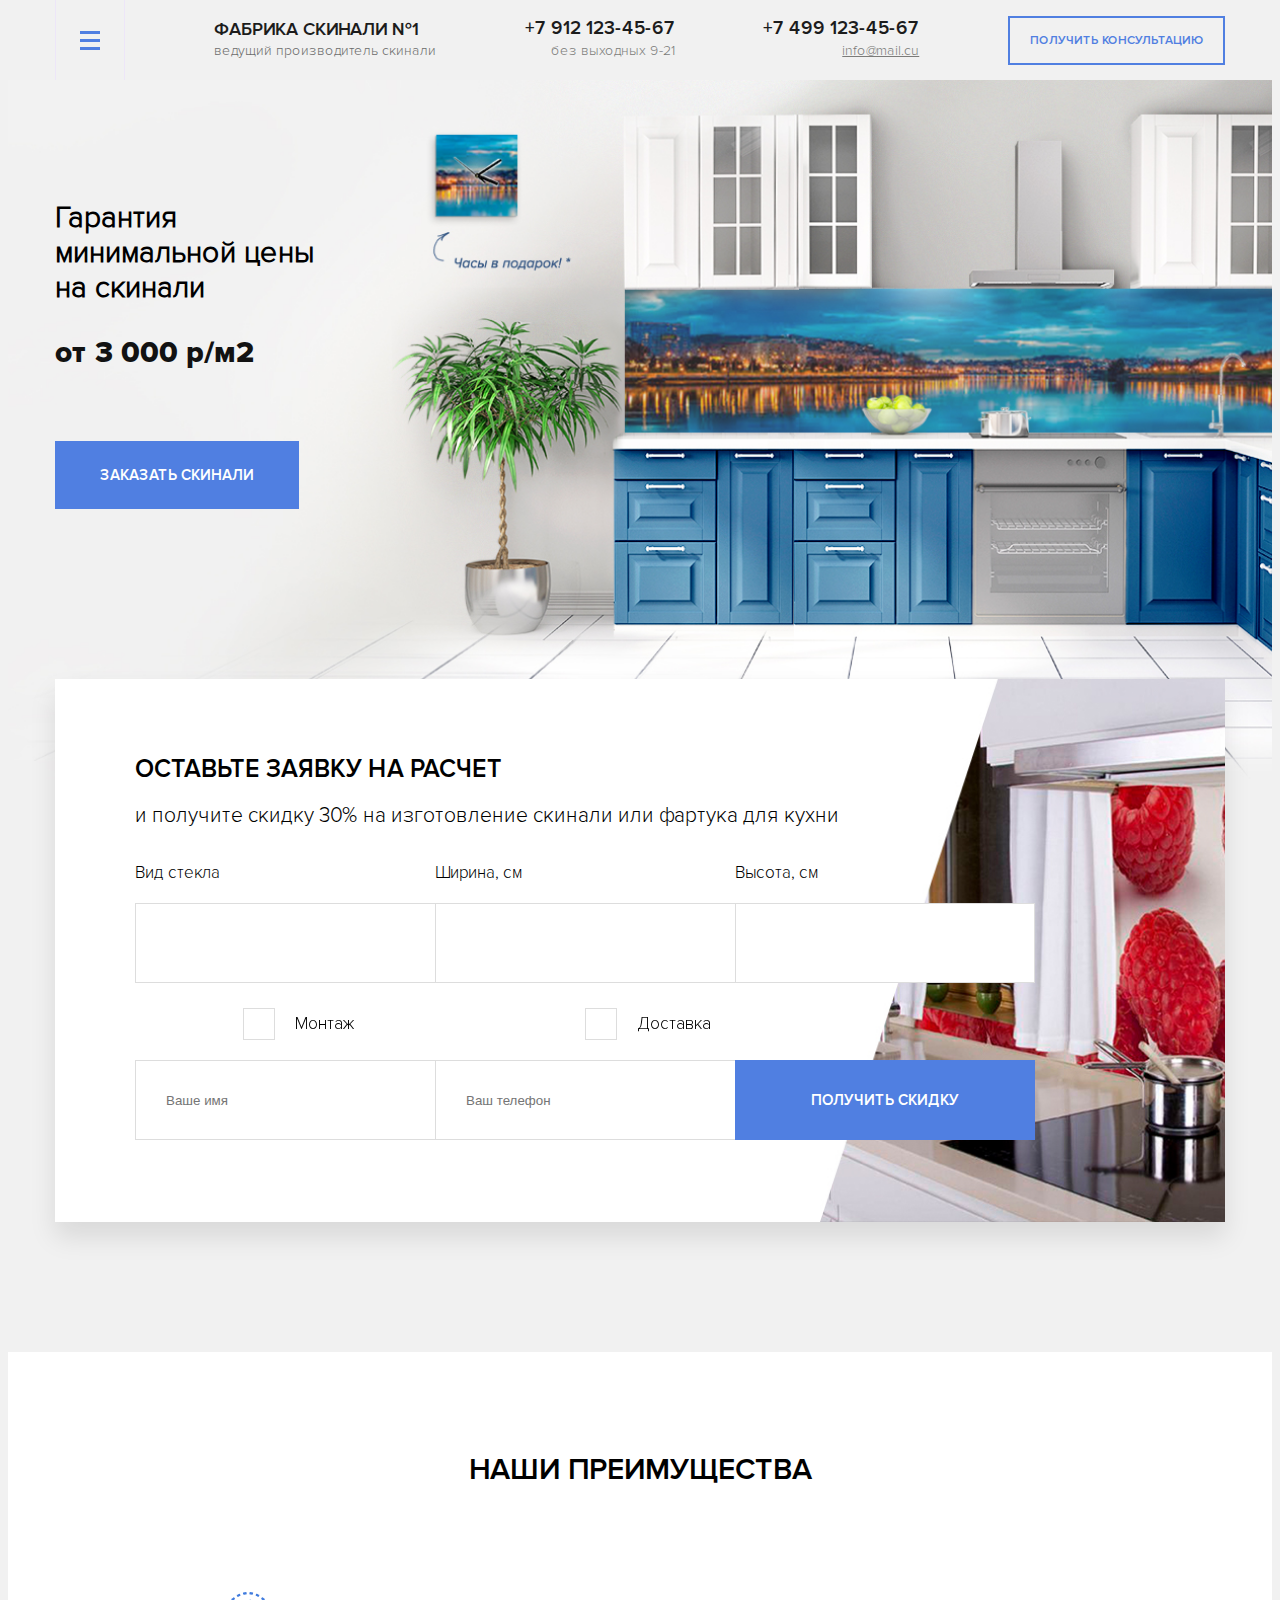
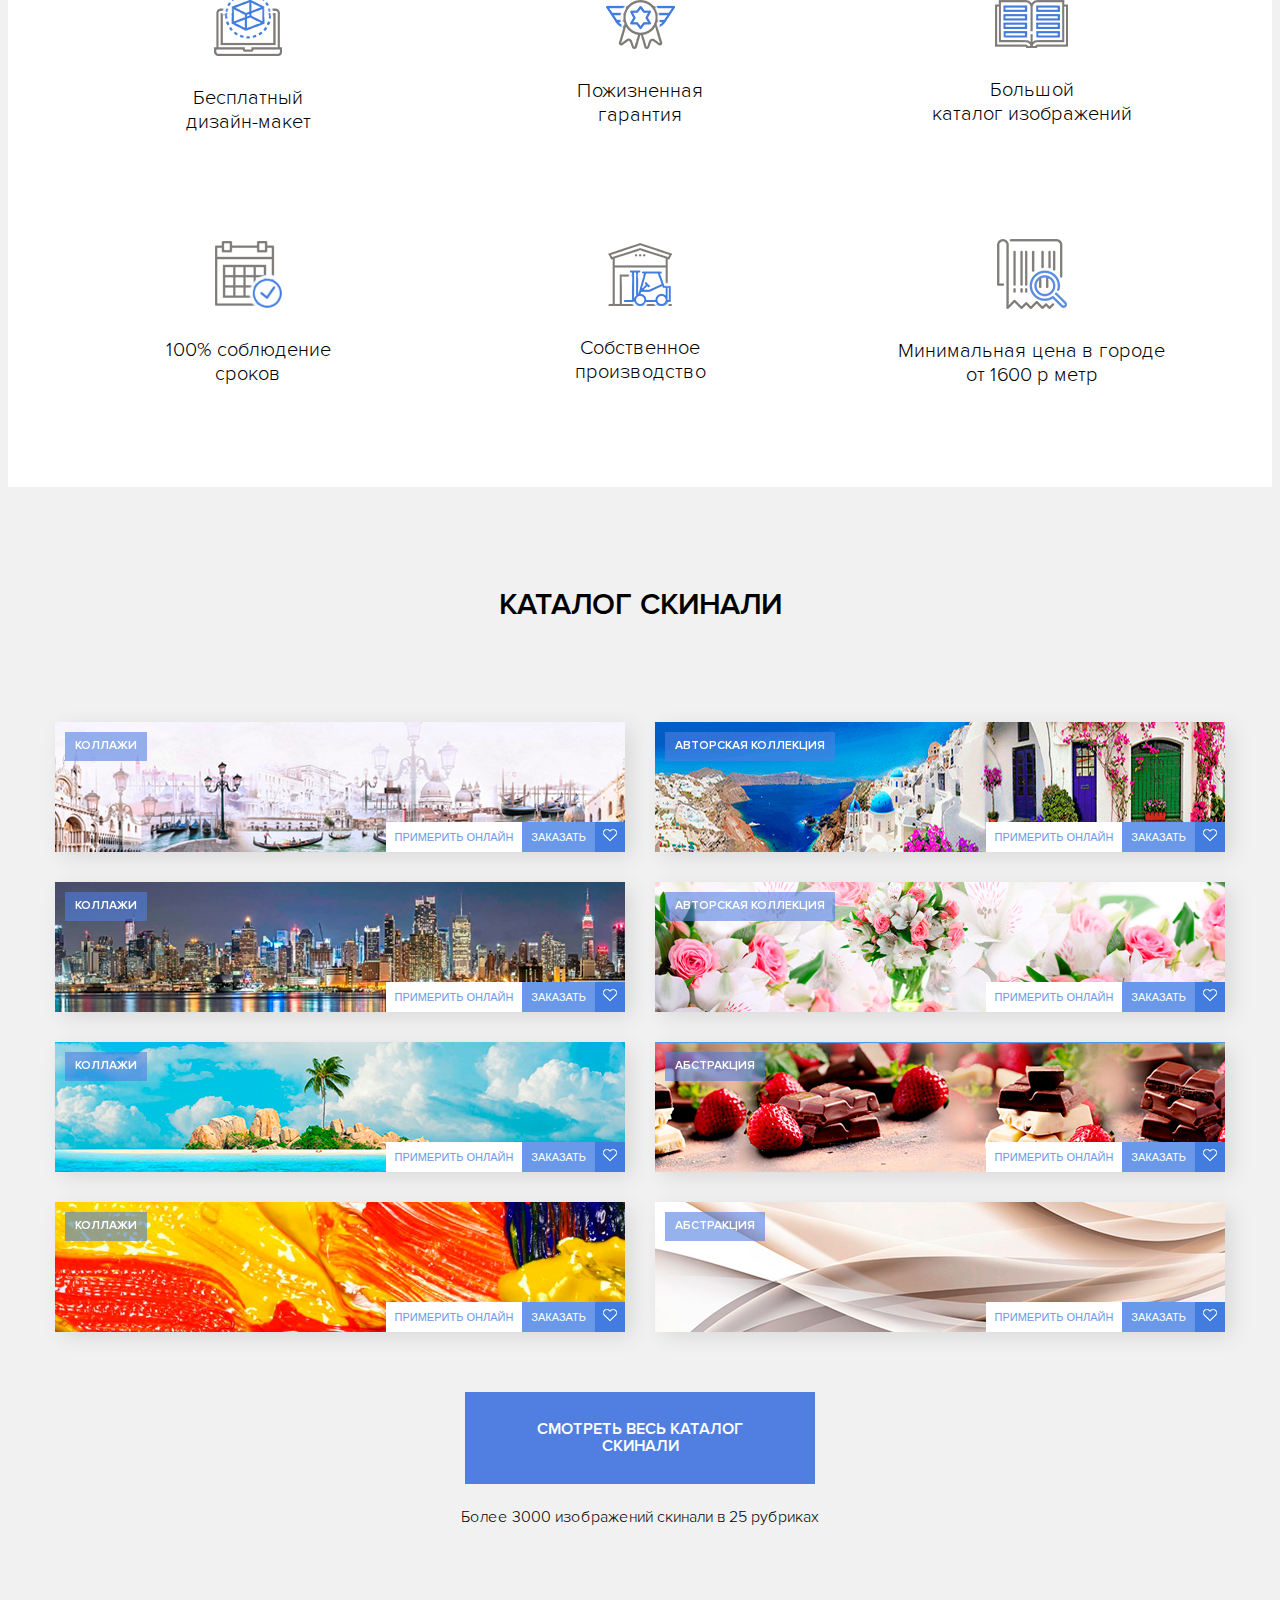
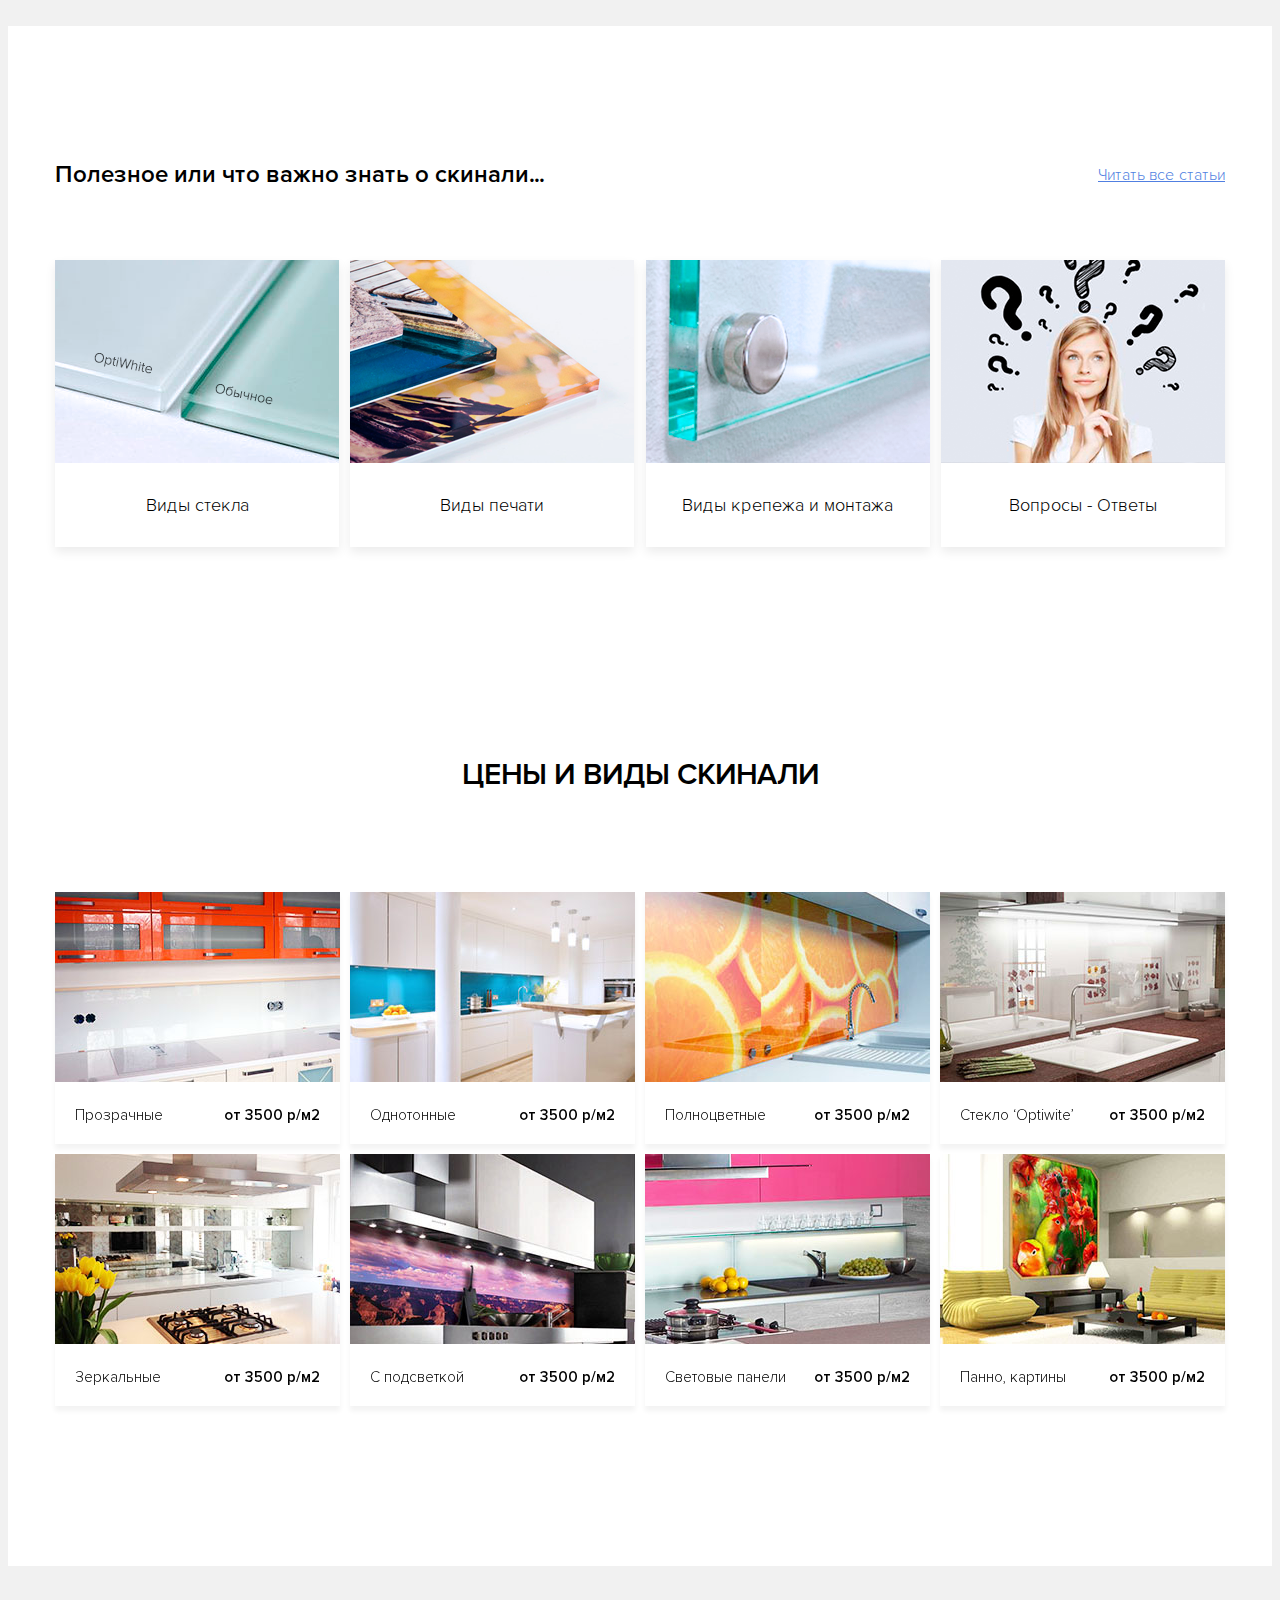
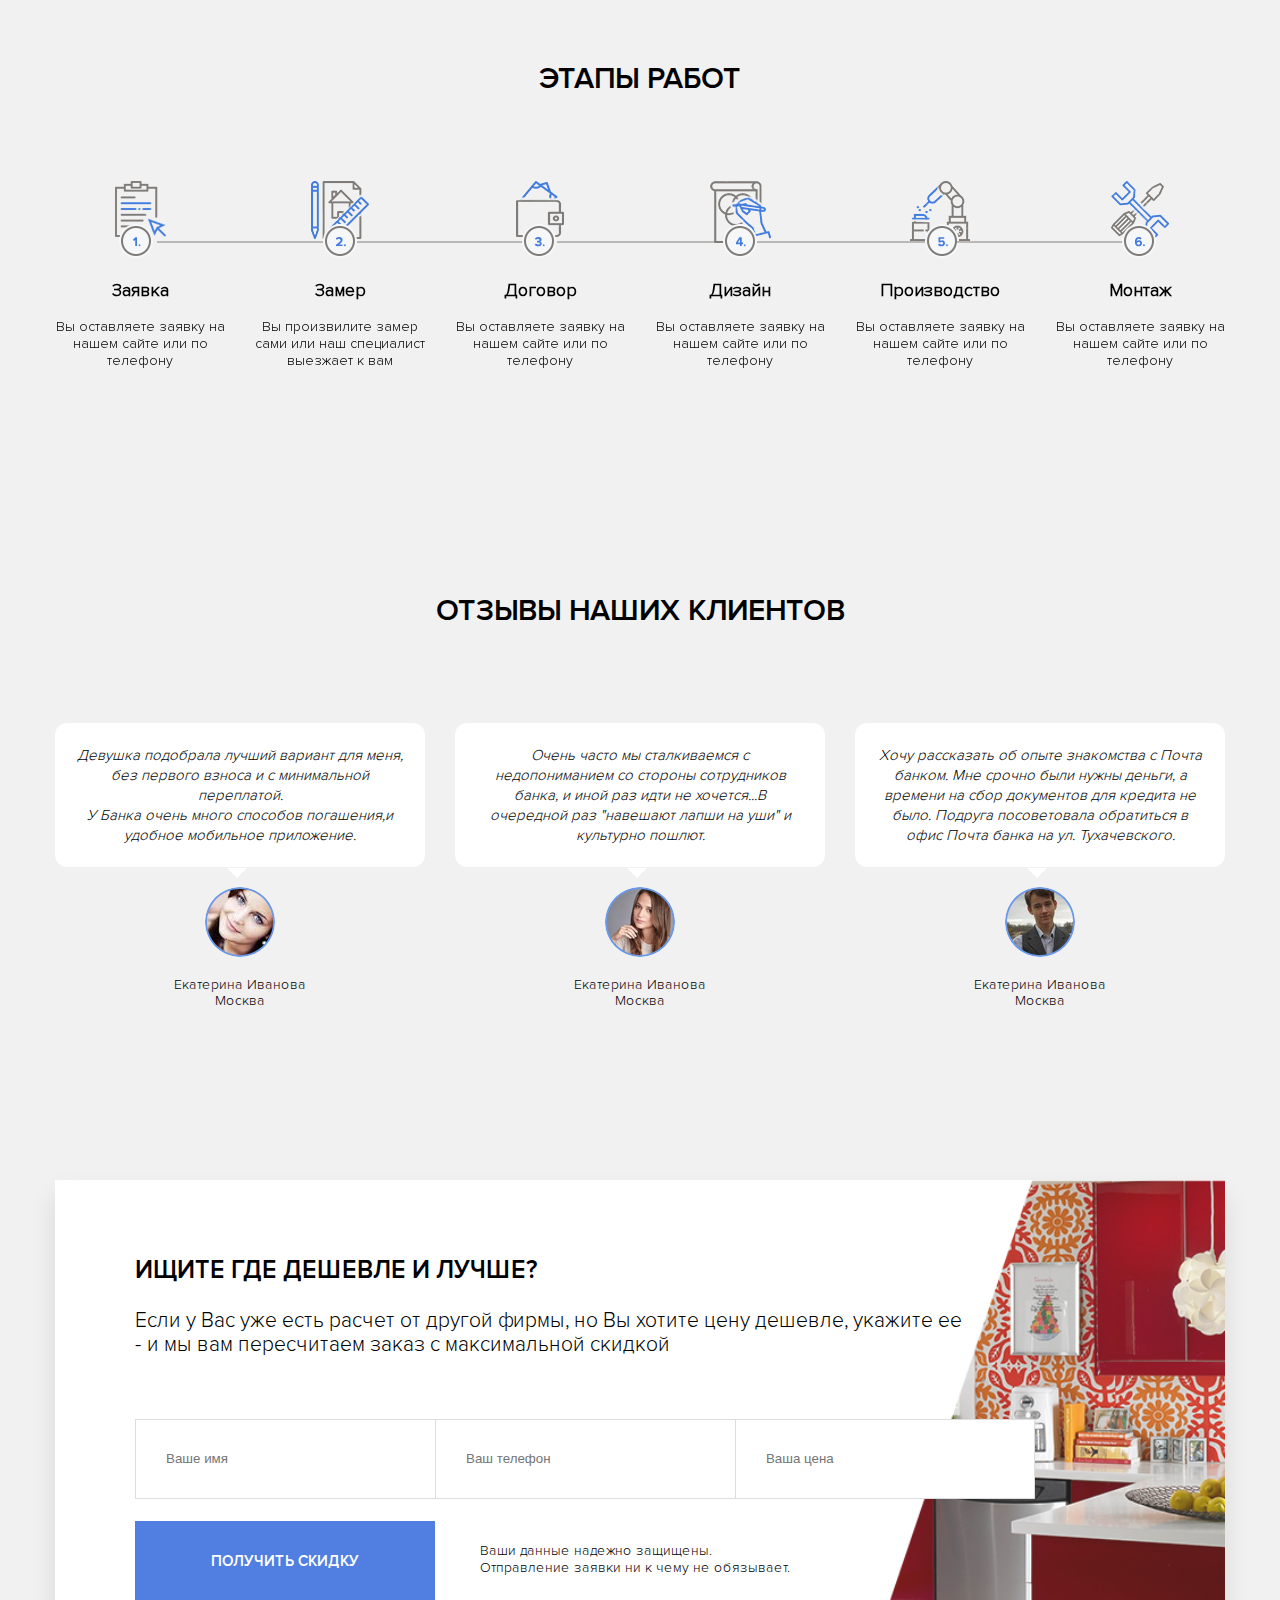
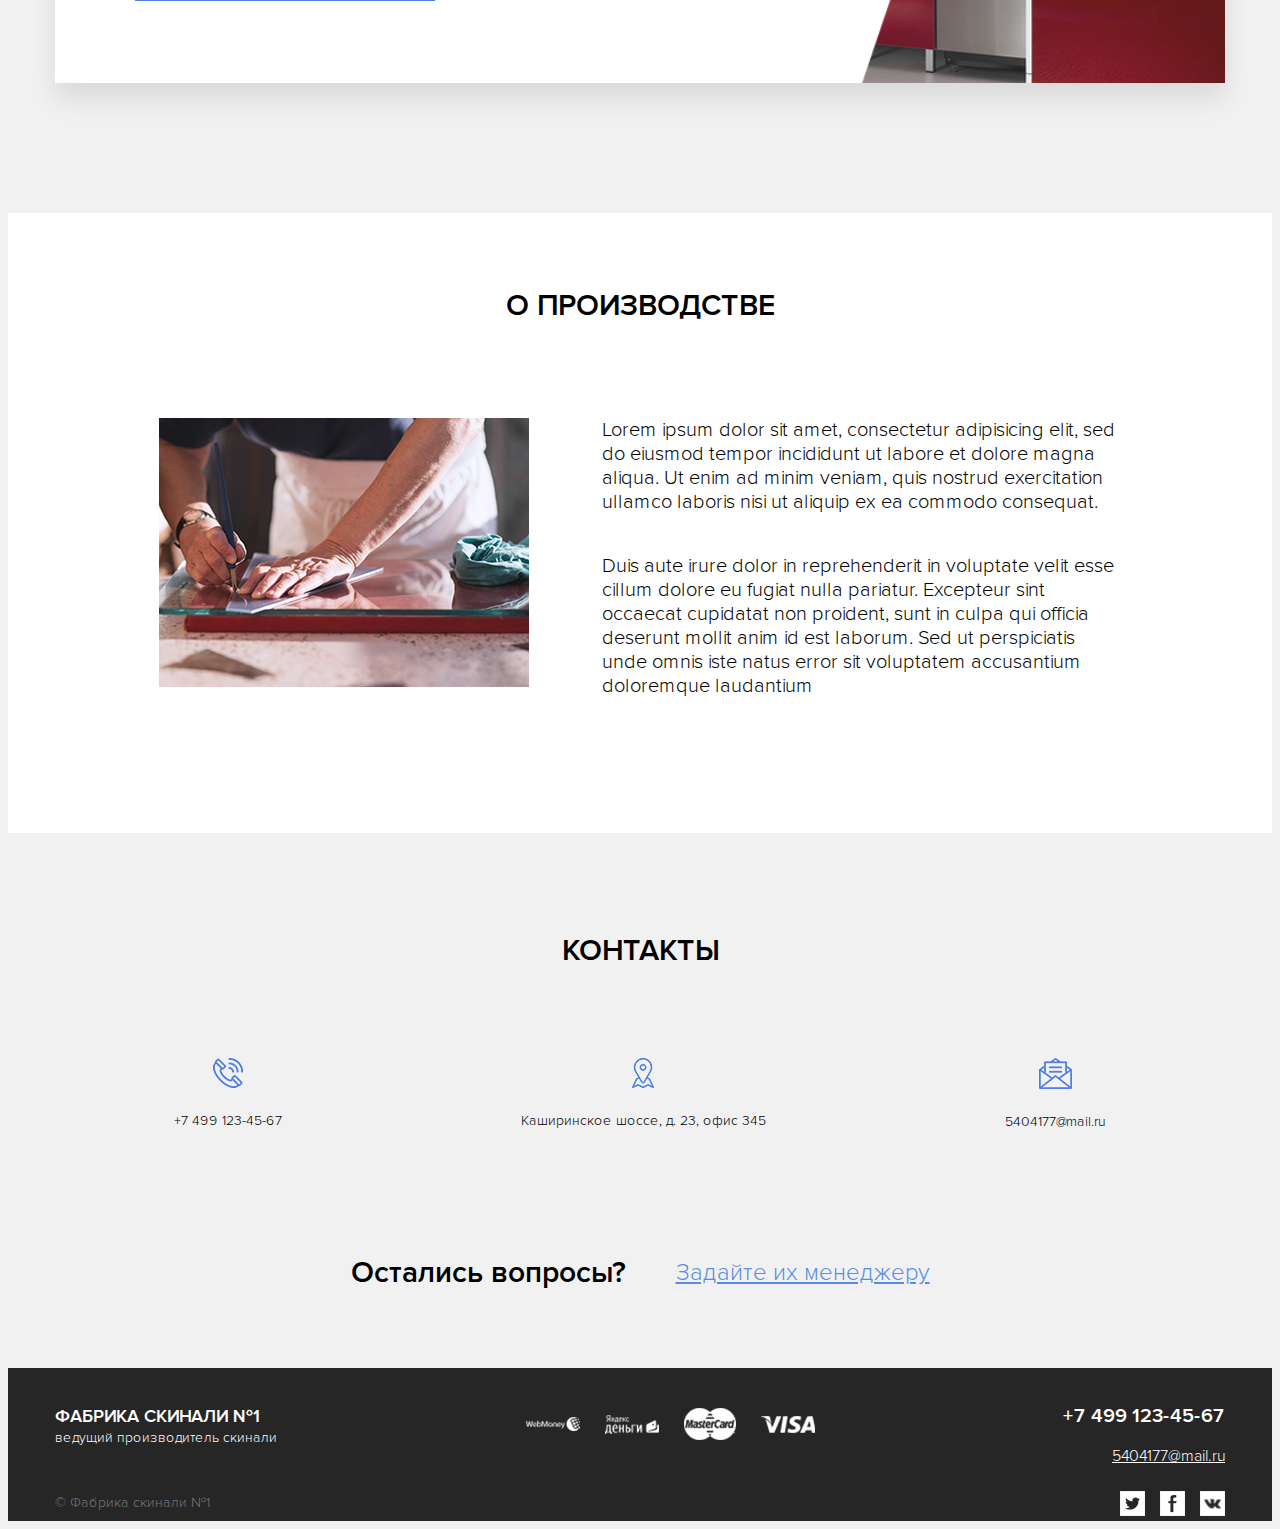
==== commit 67023024: "footer css" ====
--- a/index.html
+++ b/index.html
@@ -1 +1 @@
-<!DOCTYPE html><html lang="ru"><head><meta charset="UTF-8"/><meta name="viewport" content="width=device-width, initial-scale=1.0"/><meta http-equiv="X-UA-Compatible" content="ie=edge"/><title>Скиналли</title><link rel="stylesheet" href="css/normalize.css"/><link rel="stylesheet" href="css/style.css"/></head><body><header class="header"><div class="navbar"><div class="container"><div class="navbar__inner"><button class="menu-button navbar__menu"><span class="menu-button__line"></span><span class="menu-button__line"></span><span class="menu-button__line"></span></button><div class="navbar__logo logo"><strong class="logo__text">Фабрика скинали №1</strong><span class="logo__description">ведущий производитель скинали</span></div><div class="navbar__mobile"> <a class="navbar__phone" href="tel:79121234567">+7 912 123-45-67</a><span class="navbar__work-hours navbar__smalltext">без выходных 9-21</span></div><div class="navbar__landline"> <a class="navbar__phone" href="tel:74991234567">+7 499 123-45-67</a><a class="navbar__email navbar__smalltext" href="mailto:info@mail.cu">info@mail.cu</a></div><button class="button-o navbar__button">Получить консультацию</button></div></div></div><section class="hero"><div class="container"><div class="hero__inner"><h1 class="hero__title">Гарантия <br> минимальной цены<br> на скинали</h1><p class="hero__text">от 3 000 р/м2</p><button class="button hero__button">Заказать скинали</button></div></div></section></header><main><section class="offer bg-secondary"><div class="container"><div class="offer__inner offer-block"><h2 class="offer__title">оставьте заявку на расчет</h2><p class="offer__text">и получите скидку 30% на изготовление скинали или фартука для кухни</p><form class="form offer__form"><div class="form__row"><div class="form__group"><label class="form__label" for="">Вид стекла</label><input class="input form__input" type="text"/></div><div class="form__group"><label class="form__label" for="">Ширина, см                                                 </label><input class="input form__input" type="text"/></div><div class="form__group"><label class="form__label" for="">Высота, см                                                  </label><input class="input form__input form-border" type="text"/></div></div><div class="form__row checkbox__row"><div class="form__group checkbox__group"><input class="input form__checkbox" type="checkbox" id="setup"/><label class="form__label checkbox__label" for="setup">Монтаж</label></div><div class="form__group checkbox__group"><input class="input form__checkbox" type="checkbox" id="delivery"/><label class="form__label checkbox__label" for="delivery">Доставка</label></div></div><div class="form__row"><div class="form__group form__group-btn"><input class="input form__input" type="text" placeholder="Ваше имя"/></div><div class="form__group"><input class="input form__input" type="tel" placeholder="Ваш телефон"/></div><div class="form__group"><input class="button form__button" type="submit" value="получить скидку"/></div></div></form></div></div></section><section class="features"><div class="container"><div class="features__inner features-block"><h2 class="section__title">наши преимущества</h2><ul class="features__list"><li class="features__item"><img class="features__item-img" src="img/feature-1.png" alt=""/><p class="features__item-text">Бесплатный<br> дизайн-макет</p></li><li class="features__item"><img class="features__item-img" src="img/feature-2.png" alt=""/><p class="features__item-text">Пожизненная<br> гарантия</p></li><li class="features__item"><img class="features__item-img" src="img/feature-3.png" alt=""/><p class="features__item-text">Большой <br> каталог изображений</p></li><li class="features__item"><img class="features__item-img" src="img/feature-4.png" alt=""/><p class="features__item-text">100% соблюдение <br>сроков</p></li><li class="features__item"><img class="features__item-img" src="img/feature-5.png" alt=""/><p class="features__item-text">Собственное <br>производство</p></li><li class="features__item"><img class="features__item-img" src="img/feature-6.png" alt=""/><p class="features__item-text"> Минимальная цена в городе <br>от 1600 р метр</p></li></ul></div></div></section><section class="catalogue"><div class="container"><div class="catalogue__inner catalogue-block"><h2 class="section__title">каталог скинали</h2><ul class="catalogue__list"><li class="catalogue__item"><img src="img/catalogue-1.png" alt=""/><span class="catalogue__genre">коллажи</span><div class="catalogue__buttons"><button class="catalogue__try-on catalogue-btn">Примерить онлайн</button><button class="catalogue__order catalogue-btn">Заказать</button><button class="catalogue__save"><img class="catalogue__save-img" src="img/heart.png" alt=""/></button></div></li><li class="catalogue__item"><img src="img/catalogue-2.png" alt=""/><span class="catalogue__genre">Авторская коллекция</span><div class="catalogue__buttons"><button class="catalogue__try-on catalogue-btn">Примерить онлайн</button><button class="catalogue__order catalogue-btn">Заказать</button><button class="catalogue__save"><img class="catalogue__save-img" src="img/heart.png" alt=""/></button></div></li><li class="catalogue__item"><img src="img/catalogue-3.png" alt=""/><span class="catalogue__genre">коллажи</span><div class="catalogue__buttons"><button class="catalogue__try-on catalogue-btn">Примерить онлайн</button><button class="catalogue__order catalogue-btn">Заказать</button><button class="catalogue__save"><img class="catalogue__save-img" src="img/heart.png" alt=""/></button></div></li><li class="catalogue__item"><img src="img/catalogue-4.png" alt=""/><span class="catalogue__genre">Авторская коллекция</span><div class="catalogue__buttons"><button class="catalogue__try-on catalogue-btn">Примерить онлайн</button><button class="catalogue__order catalogue-btn">Заказать</button><button class="catalogue__save"><img class="catalogue__save-img" src="img/heart.png" alt=""/></button></div></li><li class="catalogue__item"><img src="img/catalogue-5.png" alt=""/><span class="catalogue__genre">коллажи</span><div class="catalogue__buttons"><button class="catalogue-btn catalogue__try-on catalogue-btn">Примерить онлайн</button><button class="catalogue-btn catalogue__order catalogue-btn">Заказать</button><button class="catalogue__save"><img class="catalogue__save-img" src="img/heart.png" alt=""/></button></div></li><li class="catalogue__item"><img src="img/catalogue-6.png" alt=""/><span class="catalogue__genre">абстракция</span><div class="catalogue__buttons"><button class="catalogue__try-on catalogue-btn">Примерить онлайн</button><button class="catalogue__order catalogue-btn">Заказать</button><button class="catalogue__save"><img class="catalogue__save-img" src="img/heart.png" alt=""/></button></div></li><li class="catalogue__item"><img src="img/catalogue-7.png" alt=""/><span class="catalogue__genre">коллажи</span><div class="catalogue__buttons"><button class="catalogue-btn catalogue__try-on">Примерить онлайн</button><button class="catalogue-btn catalogue__order">Заказать</button><button class="catalogue__save"><img class="catalogue__save-img" src="img/heart.png" alt=""/></button></div></li><li class="catalogue__item"><img src="img/catalogue-8.png" alt=""/><span class="catalogue__genre">абстракция</span><div class="catalogue__buttons"><button class="catalogue-btn catalogue__try-on">Примерить онлайн</button><button class="catalogue-btn catalogue__order">Заказать</button><button class="catalogue__save"><img class="catalogue__save-img" src="img/heart.png" alt=""/></button></div></li></ul><div class="catalogue__link"><a class="catalogue-link" href="#">смотреть весь каталог скинали</a></div><p class="catalogue__text">Более 3000 изображений скинали в 25 рубриках</p></div></div></section><section class="blog"><div class="container"><div class="blog__inner blog-block"><div class="blog__text"><p class="blog__title">Полезное или что важно знать о скинали...  </p><a class="blog__link" href="#">Читать все статьи</a></div><ul class="blog__list"><li class="blog__item"> <img src="img/blog-1.png" alt=""/><p class="blog__item-title">Виды стекла</p></li><li class="blog__item"> <img src="img/blog-2.png" alt=""/><p class="blog__item-title">Виды печати</p></li><li class="blog__item"> <img src="img/blog-3.png" alt=""/><p class="blog__item-title">Виды крепежа и монтажа </p></li><li class="blog__item"> <img src="img/blog-4.png" alt=""/><p class="blog__item-title">Вопросы - Ответы</p></li></ul></div></div></section><section class="products"><div class="container"><div class="products__inner products-block"><h2 class="section__title">цены и виды скинали</h2><ul class="products__list"><li class="products__item"><img src="img/product-1.jpg" alt=""/><div class="products__card"><div class="products__desrc"><p class="products__name">Прозрачные  </p><p class="products__price">от 3500 р/м2</p></div><div class="products__link">   <a class="products__btn button" href="#">Оставить заявку</a></div></div></li><li class="products__item"><img src="img/product-2.jpg" alt=""/><div class="products__card"><div class="products__desrc"><p class="products__name">Однотонные  </p><p class="products__price">от 3500 р/м2</p></div><div class="products__link">   <a class="products__btn button" href="#">Оставить заявку</a></div></div></li><li class="products__item"><img src="img/product-3.jpg" alt=""/><div class="products__card"><div class="products__desrc"><p class="products__name">Полноцветные</p><p class="products__price">от 3500 р/м2</p></div><div class="products__link">   <a class="products__btn button" href="#">Оставить заявку</a></div></div></li><li class="products__item"><img src="img/product-4.jpg" alt=""/><div class="products__card"><div class="products__desrc"><p class="products__name">Стекло ‘Optiwite’  </p><p class="products__price">от 3500 р/м2</p></div><div class="products__link">   <a class="products__btn button" href="#">Оставить заявку</a></div></div></li><li class="products__item"><img src="img/product-5.jpg" alt=""/><div class="products__card"><div class="products__desrc"><p class="products__name">Зеркальные  </p><p class="products__price">от 3500 р/м2</p></div><div class="products__link">   <a class="products__btn button" href="#">Оставить заявку</a></div></div></li><li class="products__item"><img src="img/product-6.jpg" alt=""/><div class="products__card"><div class="products__desrc"><p class="products__name">С подсветкой </p><p class="products__price">от 3500 р/м2</p></div><div class="products__link">   <a class="products__btn button" href="#">Оставить заявку</a></div></div></li><li class="products__item"><img src="img/product-7.jpg" alt=""/><div class="products__card"><div class="products__desrc"><p class="products__name">Световые панели  </p><p class="products__price">от 3500 р/м2</p></div><div class="products__link">   <a class="products__btn button" href="#">Оставить заявку</a></div></div></li><li class="products__item"><img src="img/product-8.jpg" alt=""/><div class="products__card"><div class="products__desrc"><p class="products__name">Панно, картины  </p><p class="products__price">от 3500 р/м2</p></div><div class="products__link">   <a class="products__btn button" href="#">Оставить заявку</a></div></div></li></ul></div></div></section><section class="stages"><div class="container"><div class="stages__inner stages-block"><h2 class="section__title">этапы работ</h2><ul class="stages__list"><li class="stages__item"><img class="stages__img" src="img/stage-1.png" alt=""/><h4 class="stages__title">Заявка</h4><p class="stages__text">Вы оставляете заявку на нашем сайте или по телефону</p></li><li class="stages__item"><img class="stages__img" src="img/stage-2.png" alt=""/><h4 class="stages__title">Замер</h4><p class="stages__text">Вы произвилите замер сами или наш специалист выезжает к вам</p></li><li class="stages__item"><img class="stages__img" src="img/stage-3.png" alt=""/><h4 class="stages__title">Договор</h4><p class="stages__text">Вы оставляете заявку на нашем сайте или по телефону</p></li><li class="stages__item"><img class="stages__img" src="img/stage-4.png" alt=""/><h4 class="stages__title">Дизайн</h4><p class="stages__text">Вы оставляете заявку на нашем сайте или по телефону</p></li><li class="stages__item"><img class="stages__img" src="img/stage-5.png" alt=""/><h4 class="stages__title">Производство</h4><p class="stages__text">Вы оставляете заявку на нашем сайте или по телефону</p></li><li class="stages__item"><img class="stages__img" src="img/stage-6.png" alt=""/><h4 class="stages__title">Монтаж</h4><p class="stages__text">Вы оставляете заявку на нашем сайте или по телефону</p></li></ul></div></div></section><section class="reviews"><div class="container"><div class="reviews__inner reviews-block"><h2 class="section__title">Отзывы наших клиентов</h2><ul class="reviews__list"><li class="revies__item"><p class="reviews__text"> Девушка подобрала лучший вариант для меня, без первого взноса и с минимальной переплатой.<br> У Банка очень много способов погашения,и удобное мобильное приложение.</p><img class="reviews__img" src="img/review-1.jpg" alt=""/><span class="reviews-name">Екатерина Иванова <br>Москва</span></li><li class="revies__item"><p class="reviews__text"> Очень часто мы сталкиваемся с недопониманием со стороны сотрудников банка, и иной раз идти не хочется...В очередной раз "навешают лапши на уши" и культурно пошлют.</p><img class="reviews__img" src="img/review-2.jpg" alt=""/><span class="reviews-name">Екатерина Иванова <br>Москва</span></li><li class="revies__item"><p class="reviews__text">Хочу рассказать об опыте знакомства с Почта банком. Мне срочно были нужны деньги, а времени на сбор документов для кредита не было. Подруга посоветовала обратиться в офис Почта банка на ул. Тухачевского.</p><img class="reviews__img" src="img/review-3.jpg" alt=""/><span class="reviews-name">Екатерина Иванова <br>Москва</span></li></ul></div></div></section><section class="offer bg-secondary"><div class="container"><div class="offer-block offer__block"><h2 class="offer__title">ищите где дешевле и лучше?</h2><p class="offer__text offer-text">Если у Вас уже есть расчет от другой фирмы, но Вы хотите цену дешевле, укажите ее - и мы вам пересчитаем заказ с максимальной скидкой</p><form class="form offer__form"><div class="form__row"><div class="form__group"><input class="input form__input" type="text" placeholder="Ваше имя"/></div><div class="form__group"><input class="input form__input" type="tel" placeholder="Ваш телефон"/></div><div class="form__group"><input class="input form__input form-border" type="text" placeholder="Ваша цена"/></div></div><div class="form__row form__row-text"><div class="form__group"><input class="button form__button" type="submit" value="получить скидку"/></div><div class="form__group-text"><span class="form-text">Ваши данные надежно защищены. </span><span class="form-text">Отправление заявки ни к чему не обязывает.</span></div></div></form></div></div></section><section class="production"><div class="container"><div class="production-block"><h2 class="section__title">о производстве</h2><div class="production__content"><div class="production__img"><img class="production-img" src="img/production.jpg" alt=""/></div><div class="production__text"><p class="production-text">Lorem ipsum dolor sit amet, consectetur adipisicing elit, sed do eiusmod tempor incididunt ut labore et dolore magna aliqua. Ut enim ad minim veniam, quis nostrud exercitation ullamco laboris nisi ut aliquip ex ea commodo consequat. </p><p class="production-text">Duis aute irure dolor in reprehenderit in voluptate velit esse cillum dolore eu fugiat nulla pariatur. Excepteur sint occaecat cupidatat non proident, sunt in culpa qui officia deserunt mollit anim id est laborum. Sed ut perspiciatis unde omnis iste natus error sit voluptatem accusantium doloremque laudantium</p></div></div></div></div></section><section class="contacts"><div class="container"><div class="contacts__inner contacts-block"><h2 class="section__title">Контакты</h2><ul class="contacts__list"><li class="contacts__item"><img src="img/phone-icon.png" alt=""/><p class="contacts__text">+7 499 123-45-67</p></li><li class="contacts__item"><img src="img/map-icon.png" alt=""/><p class="contacts__text">Каширинское шоссе, д. 23, офис 345</p></li><li class="contacts__item"><img src="img/mail-icon.png" alt=""/><p class="contacts__text">5404177@mail.ru</p></li></ul></div></div></section></main></body></html>+<!DOCTYPE html><html lang="ru"><head><meta charset="UTF-8"/><meta name="viewport" content="width=device-width, initial-scale=1.0"/><meta http-equiv="X-UA-Compatible" content="ie=edge"/><title>Скиналли</title><link rel="stylesheet" href="css/normalize.css"/><link rel="stylesheet" href="css/style.css"/></head><body><header class="header"><div class="navbar"><div class="container"><div class="navbar__inner"><button class="menu-button navbar__menu"><span class="menu-button__line"></span><span class="menu-button__line"></span><span class="menu-button__line"></span></button><div class="navbar__logo logo"><strong class="logo__text">Фабрика скинали №1</strong><span class="logo__description">ведущий производитель скинали</span></div><div class="navbar__mobile"> <a class="navbar__phone" href="tel:79121234567">+7 912 123-45-67</a><span class="navbar__work-hours navbar__smalltext">без выходных 9-21</span></div><div class="navbar__landline"> <a class="navbar__phone" href="tel:74991234567">+7 499 123-45-67</a><a class="navbar__email navbar__smalltext" href="mailto:info@mail.cu">info@mail.cu</a></div><button class="button-o navbar__button">Получить консультацию</button></div></div></div><section class="hero"><div class="container"><div class="hero__inner"><h1 class="hero__title">Гарантия <br> минимальной цены<br> на скинали</h1><p class="hero__text">от 3 000 р/м2</p><button class="button hero__button">Заказать скинали</button></div></div></section></header><main><section class="offer bg-secondary"><div class="container"><div class="offer__inner offer-block"><h2 class="offer__title">оставьте заявку на расчет</h2><p class="offer__text">и получите скидку 30% на изготовление скинали или фартука для кухни</p><form class="form offer__form"><div class="form__row"><div class="form__group"><label class="form__label" for="">Вид стекла</label><input class="input form__input" type="text"/></div><div class="form__group"><label class="form__label" for="">Ширина, см                                                 </label><input class="input form__input" type="text"/></div><div class="form__group"><label class="form__label" for="">Высота, см                                                  </label><input class="input form__input form-border" type="text"/></div></div><div class="form__row checkbox__row"><div class="form__group checkbox__group"><input class="input form__checkbox" type="checkbox" id="setup"/><label class="form__label checkbox__label" for="setup">Монтаж</label></div><div class="form__group checkbox__group"><input class="input form__checkbox" type="checkbox" id="delivery"/><label class="form__label checkbox__label" for="delivery">Доставка</label></div></div><div class="form__row"><div class="form__group form__group-btn"><input class="input form__input" type="text" placeholder="Ваше имя"/></div><div class="form__group"><input class="input form__input" type="tel" placeholder="Ваш телефон"/></div><div class="form__group"><input class="button form__button" type="submit" value="получить скидку"/></div></div></form></div></div></section><section class="features"><div class="container"><div class="features__inner features-block"><h2 class="section__title">наши преимущества</h2><ul class="features__list"><li class="features__item"><img class="features__item-img" src="img/feature-1.png" alt=""/><p class="features__item-text">Бесплатный<br> дизайн-макет</p></li><li class="features__item"><img class="features__item-img" src="img/feature-2.png" alt=""/><p class="features__item-text">Пожизненная<br> гарантия</p></li><li class="features__item"><img class="features__item-img" src="img/feature-3.png" alt=""/><p class="features__item-text">Большой <br> каталог изображений</p></li><li class="features__item"><img class="features__item-img" src="img/feature-4.png" alt=""/><p class="features__item-text">100% соблюдение <br>сроков</p></li><li class="features__item"><img class="features__item-img" src="img/feature-5.png" alt=""/><p class="features__item-text">Собственное <br>производство</p></li><li class="features__item"><img class="features__item-img" src="img/feature-6.png" alt=""/><p class="features__item-text"> Минимальная цена в городе <br>от 1600 р метр</p></li></ul></div></div></section><section class="catalogue"><div class="container"><div class="catalogue__inner catalogue-block"><h2 class="section__title">каталог скинали</h2><ul class="catalogue__list"><li class="catalogue__item"><img src="img/catalogue-1.png" alt=""/><span class="catalogue__genre">коллажи</span><div class="catalogue__buttons"><button class="catalogue__try-on catalogue-btn">Примерить онлайн</button><button class="catalogue__order catalogue-btn">Заказать</button><button class="catalogue__save"><img class="catalogue__save-img" src="img/heart.png" alt=""/></button></div></li><li class="catalogue__item"><img src="img/catalogue-2.png" alt=""/><span class="catalogue__genre">Авторская коллекция</span><div class="catalogue__buttons"><button class="catalogue__try-on catalogue-btn">Примерить онлайн</button><button class="catalogue__order catalogue-btn">Заказать</button><button class="catalogue__save"><img class="catalogue__save-img" src="img/heart.png" alt=""/></button></div></li><li class="catalogue__item"><img src="img/catalogue-3.png" alt=""/><span class="catalogue__genre">коллажи</span><div class="catalogue__buttons"><button class="catalogue__try-on catalogue-btn">Примерить онлайн</button><button class="catalogue__order catalogue-btn">Заказать</button><button class="catalogue__save"><img class="catalogue__save-img" src="img/heart.png" alt=""/></button></div></li><li class="catalogue__item"><img src="img/catalogue-4.png" alt=""/><span class="catalogue__genre">Авторская коллекция</span><div class="catalogue__buttons"><button class="catalogue__try-on catalogue-btn">Примерить онлайн</button><button class="catalogue__order catalogue-btn">Заказать</button><button class="catalogue__save"><img class="catalogue__save-img" src="img/heart.png" alt=""/></button></div></li><li class="catalogue__item"><img src="img/catalogue-5.png" alt=""/><span class="catalogue__genre">коллажи</span><div class="catalogue__buttons"><button class="catalogue-btn catalogue__try-on catalogue-btn">Примерить онлайн</button><button class="catalogue-btn catalogue__order catalogue-btn">Заказать</button><button class="catalogue__save"><img class="catalogue__save-img" src="img/heart.png" alt=""/></button></div></li><li class="catalogue__item"><img src="img/catalogue-6.png" alt=""/><span class="catalogue__genre">абстракция</span><div class="catalogue__buttons"><button class="catalogue__try-on catalogue-btn">Примерить онлайн</button><button class="catalogue__order catalogue-btn">Заказать</button><button class="catalogue__save"><img class="catalogue__save-img" src="img/heart.png" alt=""/></button></div></li><li class="catalogue__item"><img src="img/catalogue-7.png" alt=""/><span class="catalogue__genre">коллажи</span><div class="catalogue__buttons"><button class="catalogue-btn catalogue__try-on">Примерить онлайн</button><button class="catalogue-btn catalogue__order">Заказать</button><button class="catalogue__save"><img class="catalogue__save-img" src="img/heart.png" alt=""/></button></div></li><li class="catalogue__item"><img src="img/catalogue-8.png" alt=""/><span class="catalogue__genre">абстракция</span><div class="catalogue__buttons"><button class="catalogue-btn catalogue__try-on">Примерить онлайн</button><button class="catalogue-btn catalogue__order">Заказать</button><button class="catalogue__save"><img class="catalogue__save-img" src="img/heart.png" alt=""/></button></div></li></ul><div class="catalogue__link"><a class="catalogue-link" href="#">смотреть весь каталог скинали</a></div><p class="catalogue__text">Более 3000 изображений скинали в 25 рубриках</p></div></div></section><section class="blog"><div class="container"><div class="blog__inner blog-block"><div class="blog__text"><p class="blog__title">Полезное или что важно знать о скинали...  </p><a class="blog__link" href="#">Читать все статьи</a></div><ul class="blog__list"><li class="blog__item"> <img src="img/blog-1.png" alt=""/><p class="blog__item-title">Виды стекла</p></li><li class="blog__item"> <img src="img/blog-2.png" alt=""/><p class="blog__item-title">Виды печати</p></li><li class="blog__item"> <img src="img/blog-3.png" alt=""/><p class="blog__item-title">Виды крепежа и монтажа </p></li><li class="blog__item"> <img src="img/blog-4.png" alt=""/><p class="blog__item-title">Вопросы - Ответы</p></li></ul></div></div></section><section class="products"><div class="container"><div class="products__inner products-block"><h2 class="section__title">цены и виды скинали</h2><ul class="products__list"><li class="products__item"><img src="img/product-1.jpg" alt=""/><div class="products__card"><div class="products__desrc"><p class="products__name">Прозрачные  </p><p class="products__price">от 3500 р/м2</p></div><div class="products__link">   <a class="products__btn button" href="#">Оставить заявку</a></div></div></li><li class="products__item"><img src="img/product-2.jpg" alt=""/><div class="products__card"><div class="products__desrc"><p class="products__name">Однотонные  </p><p class="products__price">от 3500 р/м2</p></div><div class="products__link">   <a class="products__btn button" href="#">Оставить заявку</a></div></div></li><li class="products__item"><img src="img/product-3.jpg" alt=""/><div class="products__card"><div class="products__desrc"><p class="products__name">Полноцветные</p><p class="products__price">от 3500 р/м2</p></div><div class="products__link">   <a class="products__btn button" href="#">Оставить заявку</a></div></div></li><li class="products__item"><img src="img/product-4.jpg" alt=""/><div class="products__card"><div class="products__desrc"><p class="products__name">Стекло ‘Optiwite’  </p><p class="products__price">от 3500 р/м2</p></div><div class="products__link">   <a class="products__btn button" href="#">Оставить заявку</a></div></div></li><li class="products__item"><img src="img/product-5.jpg" alt=""/><div class="products__card"><div class="products__desrc"><p class="products__name">Зеркальные  </p><p class="products__price">от 3500 р/м2</p></div><div class="products__link">   <a class="products__btn button" href="#">Оставить заявку</a></div></div></li><li class="products__item"><img src="img/product-6.jpg" alt=""/><div class="products__card"><div class="products__desrc"><p class="products__name">С подсветкой </p><p class="products__price">от 3500 р/м2</p></div><div class="products__link">   <a class="products__btn button" href="#">Оставить заявку</a></div></div></li><li class="products__item"><img src="img/product-7.jpg" alt=""/><div class="products__card"><div class="products__desrc"><p class="products__name">Световые панели  </p><p class="products__price">от 3500 р/м2</p></div><div class="products__link">   <a class="products__btn button" href="#">Оставить заявку</a></div></div></li><li class="products__item"><img src="img/product-8.jpg" alt=""/><div class="products__card"><div class="products__desrc"><p class="products__name">Панно, картины  </p><p class="products__price">от 3500 р/м2</p></div><div class="products__link">   <a class="products__btn button" href="#">Оставить заявку</a></div></div></li></ul></div></div></section><section class="stages"><div class="container"><div class="stages__inner stages-block"><h2 class="section__title">этапы работ</h2><ul class="stages__list"><li class="stages__item"><img class="stages__img" src="img/stage-1.png" alt=""/><h4 class="stages__title">Заявка</h4><p class="stages__text">Вы оставляете заявку на нашем сайте или по телефону</p></li><li class="stages__item"><img class="stages__img" src="img/stage-2.png" alt=""/><h4 class="stages__title">Замер</h4><p class="stages__text">Вы произвилите замер сами или наш специалист выезжает к вам</p></li><li class="stages__item"><img class="stages__img" src="img/stage-3.png" alt=""/><h4 class="stages__title">Договор</h4><p class="stages__text">Вы оставляете заявку на нашем сайте или по телефону</p></li><li class="stages__item"><img class="stages__img" src="img/stage-4.png" alt=""/><h4 class="stages__title">Дизайн</h4><p class="stages__text">Вы оставляете заявку на нашем сайте или по телефону</p></li><li class="stages__item"><img class="stages__img" src="img/stage-5.png" alt=""/><h4 class="stages__title">Производство</h4><p class="stages__text">Вы оставляете заявку на нашем сайте или по телефону</p></li><li class="stages__item"><img class="stages__img" src="img/stage-6.png" alt=""/><h4 class="stages__title">Монтаж</h4><p class="stages__text">Вы оставляете заявку на нашем сайте или по телефону</p></li></ul></div></div></section><section class="reviews"><div class="container"><div class="reviews__inner reviews-block"><h2 class="section__title">Отзывы наших клиентов</h2><ul class="reviews__list"><li class="revies__item"><p class="reviews__text"> Девушка подобрала лучший вариант для меня, без первого взноса и с минимальной переплатой.<br> У Банка очень много способов погашения,и удобное мобильное приложение.</p><img class="reviews__img" src="img/review-1.jpg" alt=""/><span class="reviews-name">Екатерина Иванова <br>Москва</span></li><li class="revies__item"><p class="reviews__text"> Очень часто мы сталкиваемся с недопониманием со стороны сотрудников банка, и иной раз идти не хочется...В очередной раз "навешают лапши на уши" и культурно пошлют.</p><img class="reviews__img" src="img/review-2.jpg" alt=""/><span class="reviews-name">Екатерина Иванова <br>Москва</span></li><li class="revies__item"><p class="reviews__text">Хочу рассказать об опыте знакомства с Почта банком. Мне срочно были нужны деньги, а времени на сбор документов для кредита не было. Подруга посоветовала обратиться в офис Почта банка на ул. Тухачевского.</p><img class="reviews__img" src="img/review-3.jpg" alt=""/><span class="reviews-name">Екатерина Иванова <br>Москва</span></li></ul></div></div></section><section class="offer bg-secondary"><div class="container"><div class="offer-block offer__block"><h2 class="offer__title">ищите где дешевле и лучше?</h2><p class="offer__text offer-text">Если у Вас уже есть расчет от другой фирмы, но Вы хотите цену дешевле, укажите ее - и мы вам пересчитаем заказ с максимальной скидкой</p><form class="form offer__form"><div class="form__row"><div class="form__group"><input class="input form__input" type="text" placeholder="Ваше имя"/></div><div class="form__group"><input class="input form__input" type="tel" placeholder="Ваш телефон"/></div><div class="form__group"><input class="input form__input form-border" type="text" placeholder="Ваша цена"/></div></div><div class="form__row form__row-text"><div class="form__group"><input class="button form__button" type="submit" value="получить скидку"/></div><div class="form__group-text"><span class="form-text">Ваши данные надежно защищены. </span><span class="form-text">Отправление заявки ни к чему не обязывает.</span></div></div></form></div></div></section><section class="production"><div class="container"><div class="production-block"><h2 class="section__title">о производстве</h2><div class="production__content"><div class="production__img"><img class="production-img" src="img/production.jpg" alt=""/></div><div class="production__text"><p class="production-text">Lorem ipsum dolor sit amet, consectetur adipisicing elit, sed do eiusmod tempor incididunt ut labore et dolore magna aliqua. Ut enim ad minim veniam, quis nostrud exercitation ullamco laboris nisi ut aliquip ex ea commodo consequat. </p><p class="production-text">Duis aute irure dolor in reprehenderit in voluptate velit esse cillum dolore eu fugiat nulla pariatur. Excepteur sint occaecat cupidatat non proident, sunt in culpa qui officia deserunt mollit anim id est laborum. Sed ut perspiciatis unde omnis iste natus error sit voluptatem accusantium doloremque laudantium</p></div></div></div></div></section><section class="contacts"><div class="container"><div class="contacts__inner contacts-block"><h2 class="section__title">Контакты</h2><ul class="contacts__list"><li class="contacts__item"><img src="img/phone-icon.png" alt=""/><p class="contacts__text">+7 499 123-45-67</p></li><li class="contacts__item"><img src="img/map-icon.png" alt=""/><p class="contacts__text">Каширинское шоссе, д. 23, офис 345</p></li><li class="contacts__item"><img src="img/mail-icon.png" alt=""/><p class="contacts__text">5404177@mail.ru</p></li></ul></div></div></section><div class="map" id="map"><script type="text/javascript" charset="utf-8" async="async" src="https://api-maps.yandex.ru/services/constructor/1.0/js/?um=constructor%3A6a3800b4d9f1cd0405a0fb143e2aeeddc662b2fff91310b04536011baf4344bc&amp;amp;width=100%25&amp;amp;height=410&amp;amp;lang=ru_RU&amp;amp;scroll=false"></script></div><section class="questions"><div class="container"><div class="questions-block questions__content"><p class="questions__text">Остались вопросы?</p><a class="questions__link" href="#">Задайте их менеджеру</a></div></div></section></main><footer class="footer"><div class="container"><div class="footer-block"><div class="footer__left"><div class="footer__logo"> <strong class="footer__logo-text">Фабрика скинали №1</strong><span class="footer__logo-description">ведущий производитель скинали</span></div><div class="footer__copy"> <p class="footer__copy-text">&copy; Фабрика скинали №1</p></div></div><div class="footer__middle"><ul class="footer__list"><li class="footer__item"> <img src="img/webmoney.png" alt=""/></li><li class="footer__item"> <img src="img/yandex.png" alt=""/></li><li class="footer__item"> <img src="img/master-card.png" alt=""/></li><li class="footer__item"> <img src="img/visa.png" alt=""/></li></ul></div><div class="footer__right"><p class="footer__phone">+7 499 123-45-67</p><p class="footer__mail">5404177@mail.ru</p><ul class="footer__social-list"><li class="footer__social-item"><a href=""><img class="footer__social-img" src="img/twitter-icon.png" alt=""/></a></li><li class="footer__social-item"><a href=""><img class="footer__social-img" src="img/facebook-icon.png" alt=""/></a></li><li class="footer__social-item"><a href=""><img class="footer__social-img" src="img/vk-icon.png" alt=""/></a></li></ul></div></div></div></footer></body></html>--- a/css/style.css
+++ b/css/style.css
@@ -1197,6 +1197,7 @@
 
 .footer {
   background-color: #262626;
+  color: #ffffff;
 }
 
 .footer-block {
@@ -1207,10 +1208,6 @@
   -webkit-box-pack: justify;
       -ms-flex-pack: justify;
           justify-content: space-between;
-}
-
-.footer__left {
-  color: #fffff;
 }
 
 .footer__logo-text {
@@ -1228,10 +1225,7 @@
 
 .footer__copy {
   margin-top: 48px;
-}
-
-.footer__middle {
-  max-width: 300px;
+  color: #767676;
 }
 
 .footer__list {
@@ -1241,15 +1235,26 @@
   -webkit-box-pack: justify;
       -ms-flex-pack: justify;
           justify-content: space-between;
+  -webkit-box-align: center;
+      -ms-flex-align: center;
+          align-items: center;
+}
+
+.footer__item {
+  margin-right: 25px;
+}
+
+.footer__item:last-child {
+  margin-right: 0;
 }
 
 .footer__right {
-  color: #ffffff;
   text-align: right;
 }
 
 .footer__phone {
   font-size: 20px;
+  font-family: 'Proxima Nova Semibold', sans-serif;
   text-transform: uppercase;
 }
 
@@ -1281,4 +1286,46 @@
   width: 25px;
   height: 25px;
 }
+
+@media (max-width: 768px) {
+  .footer-block {
+    -webkit-box-orient: vertical;
+    -webkit-box-direction: normal;
+        -ms-flex-direction: column;
+            flex-direction: column;
+    -webkit-box-pack: center;
+        -ms-flex-pack: center;
+            justify-content: center;
+    -webkit-box-align: center;
+        -ms-flex-align: center;
+            align-items: center;
+    text-align: center;
+  }
+  .footer__right {
+    -webkit-box-ordinal-group: 2;
+        -ms-flex-order: 1;
+            order: 1;
+    text-align: center;
+    margin-top: 20px;
+  }
+  .footer__social-list {
+    -webkit-box-pack: center;
+        -ms-flex-pack: center;
+            justify-content: center;
+    margin-bottom: 20px;
+  }
+  .footer__middle {
+    -webkit-box-ordinal-group: 2;
+        -ms-flex-order: 1;
+            order: 1;
+  }
+  .footer__left {
+    -webkit-box-ordinal-group: 3;
+        -ms-flex-order: 2;
+            order: 2;
+  }
+  .footer__copy {
+    margin: 30px 0;
+  }
+}
 /*# sourceMappingURL=style.css.map */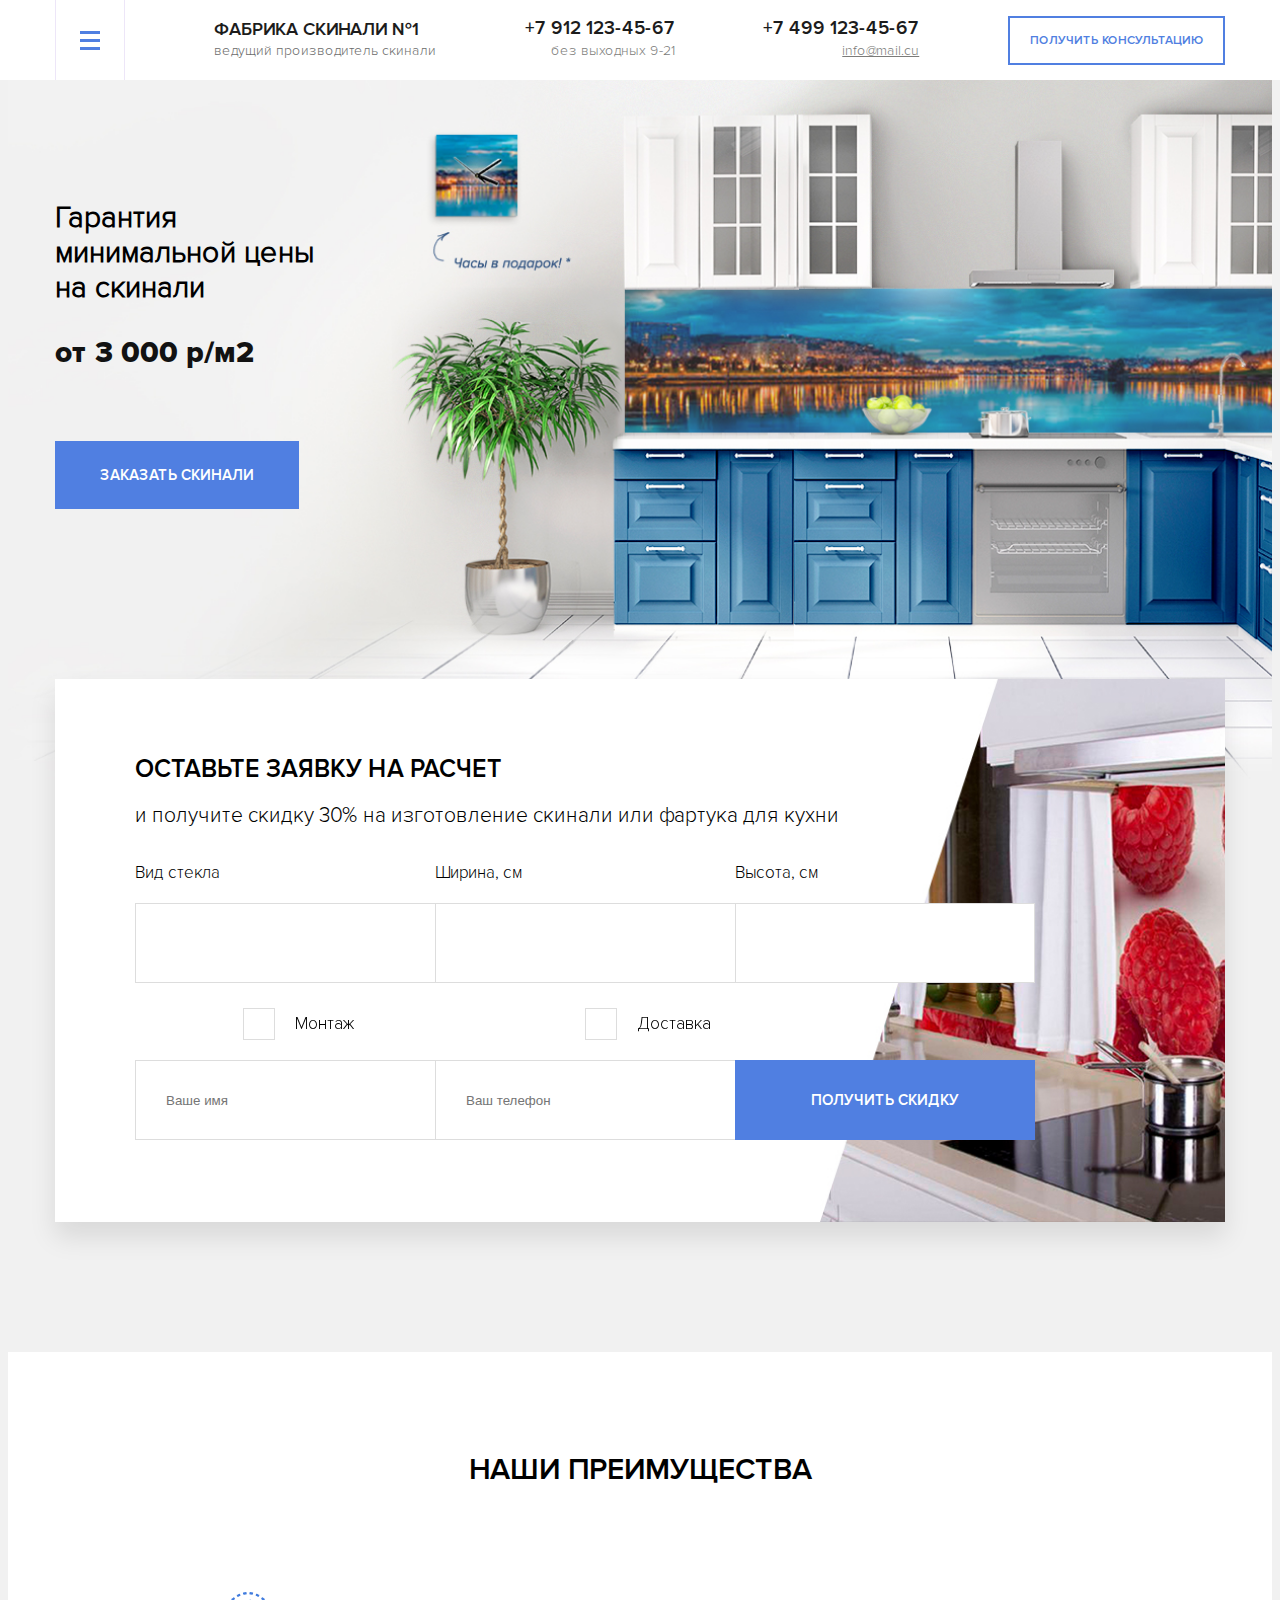
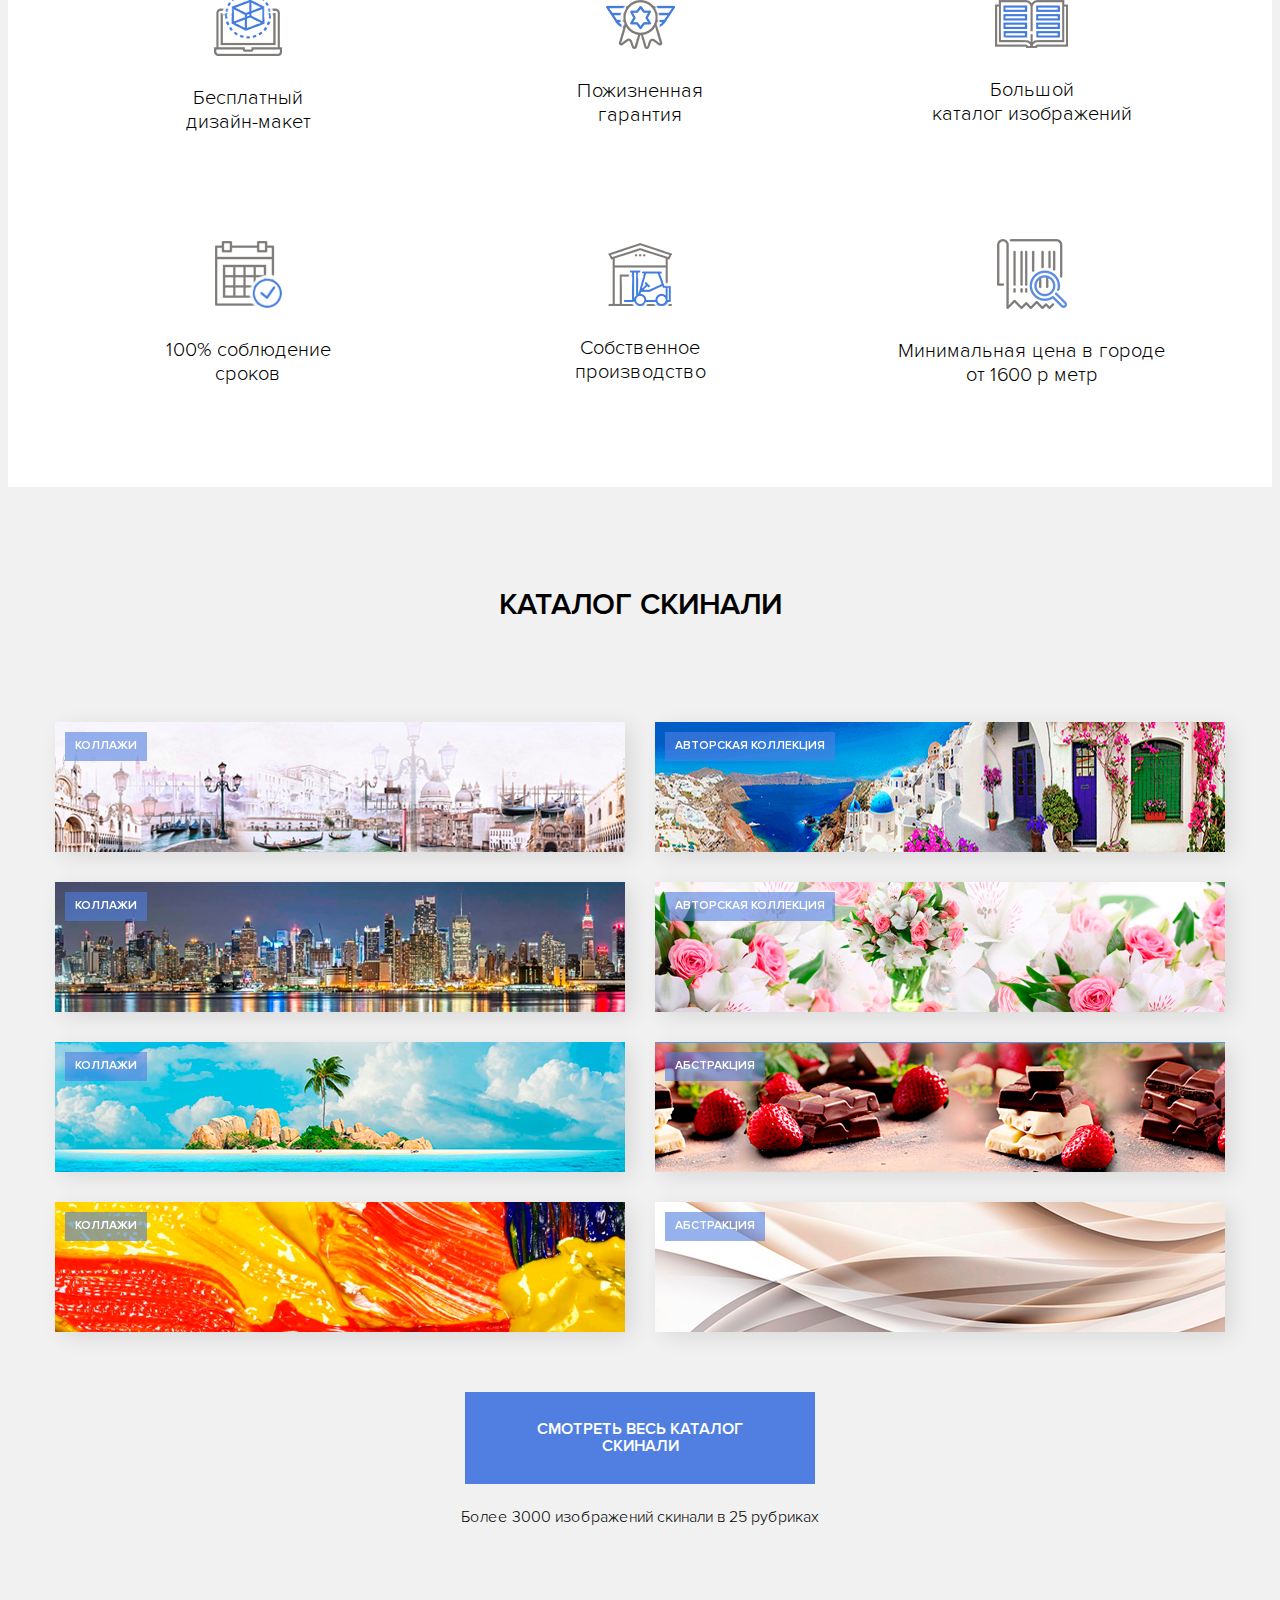
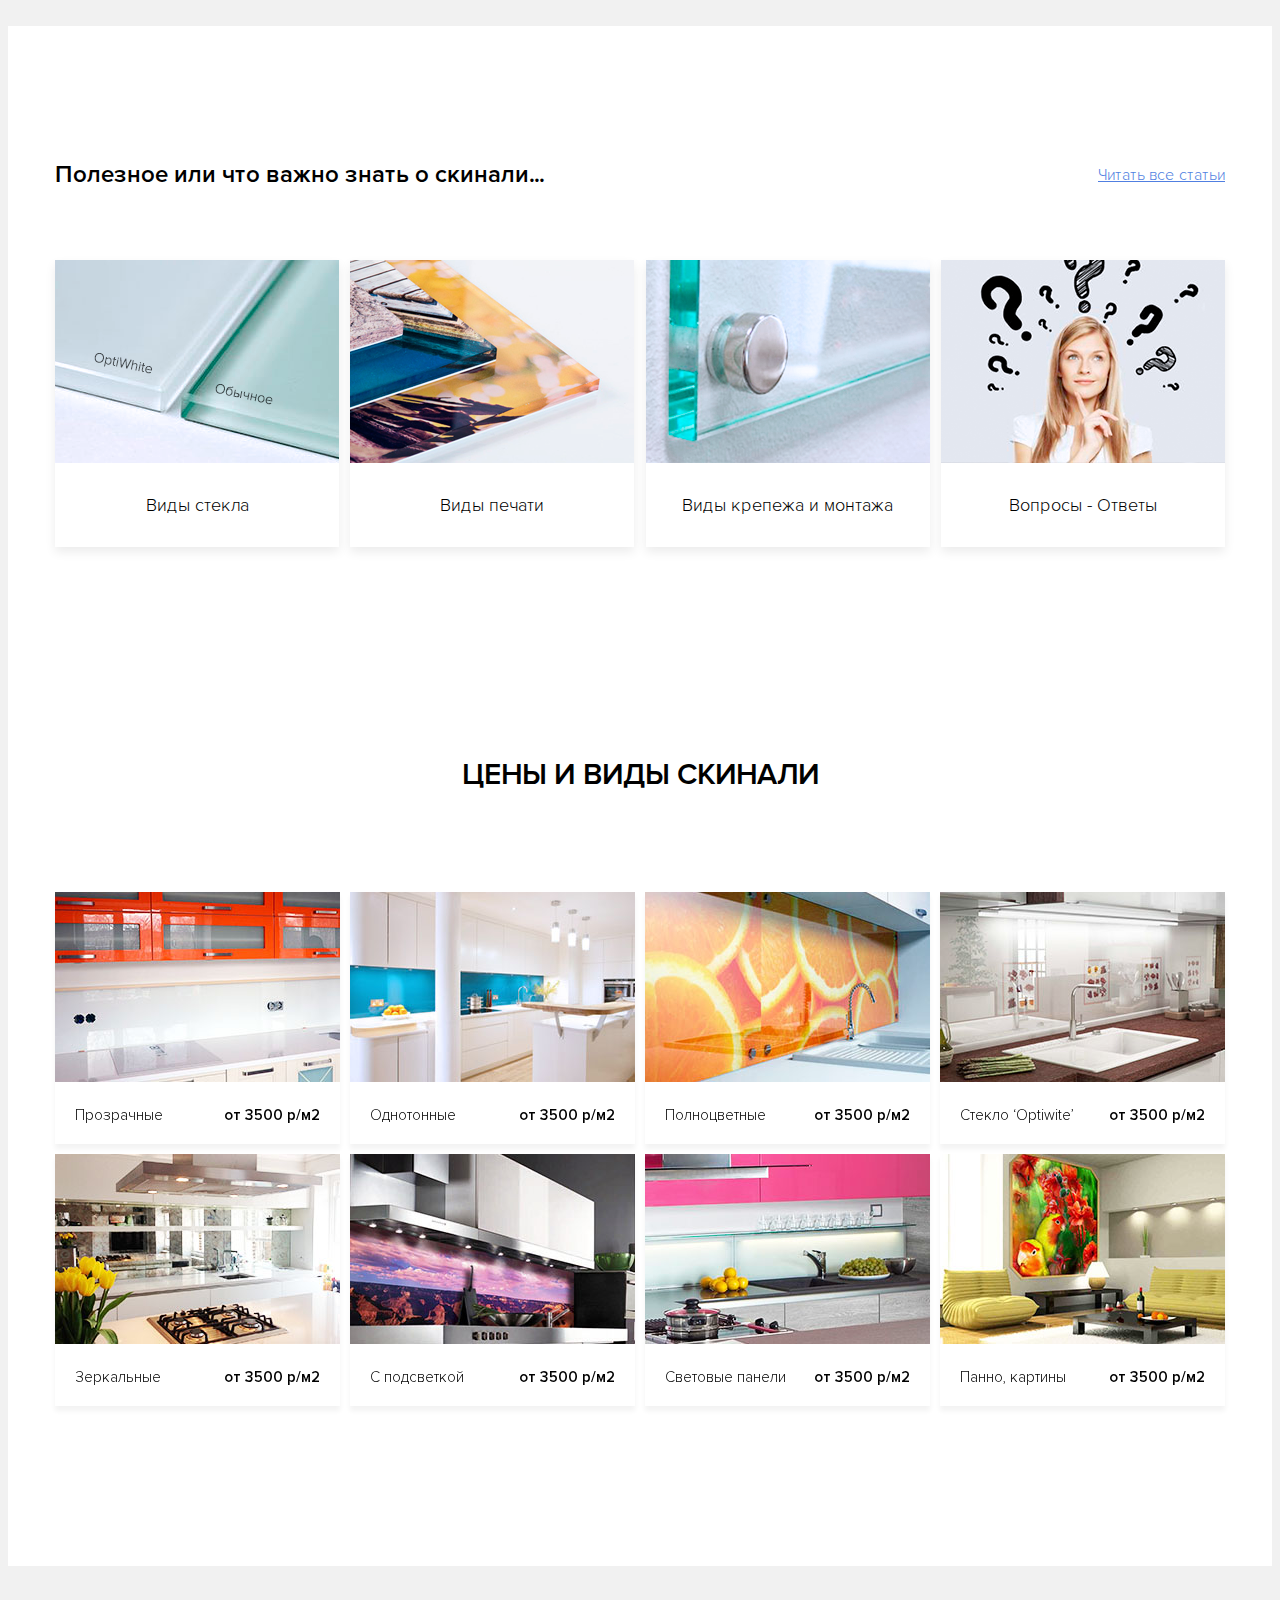
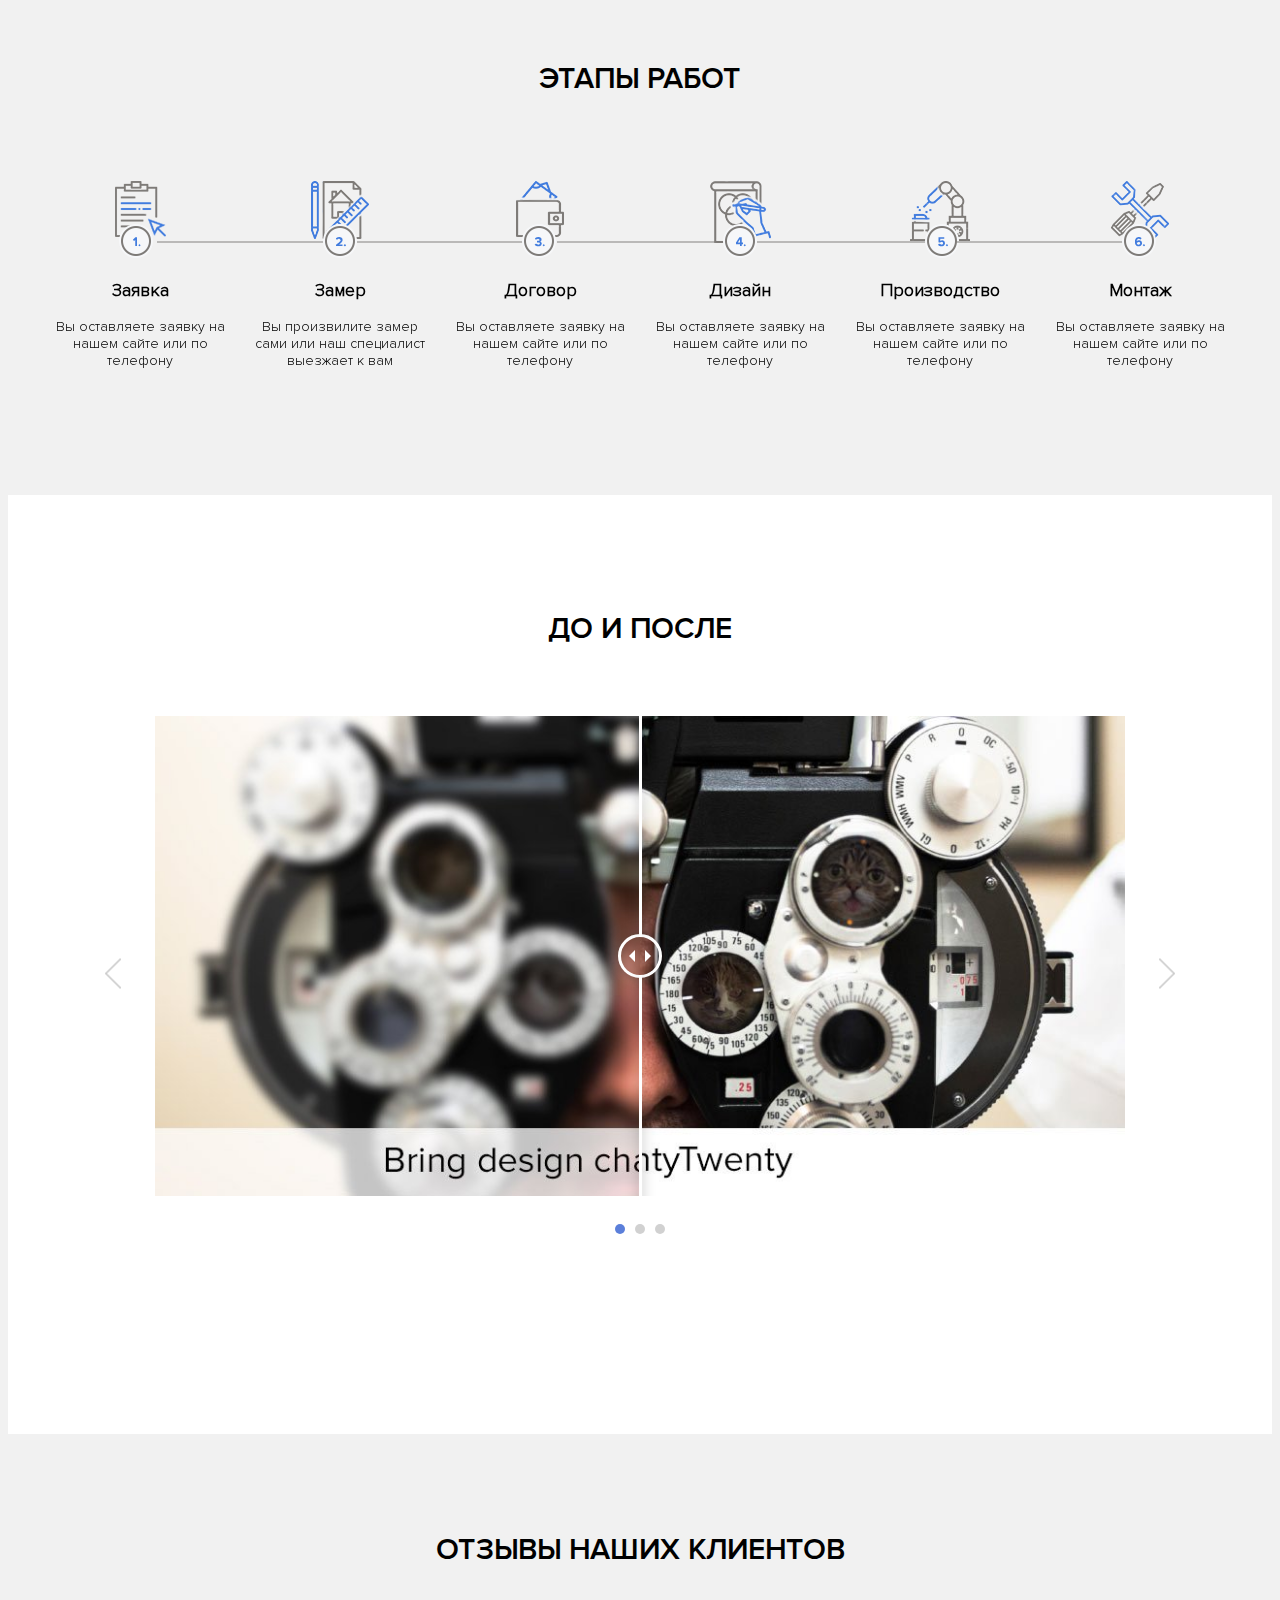
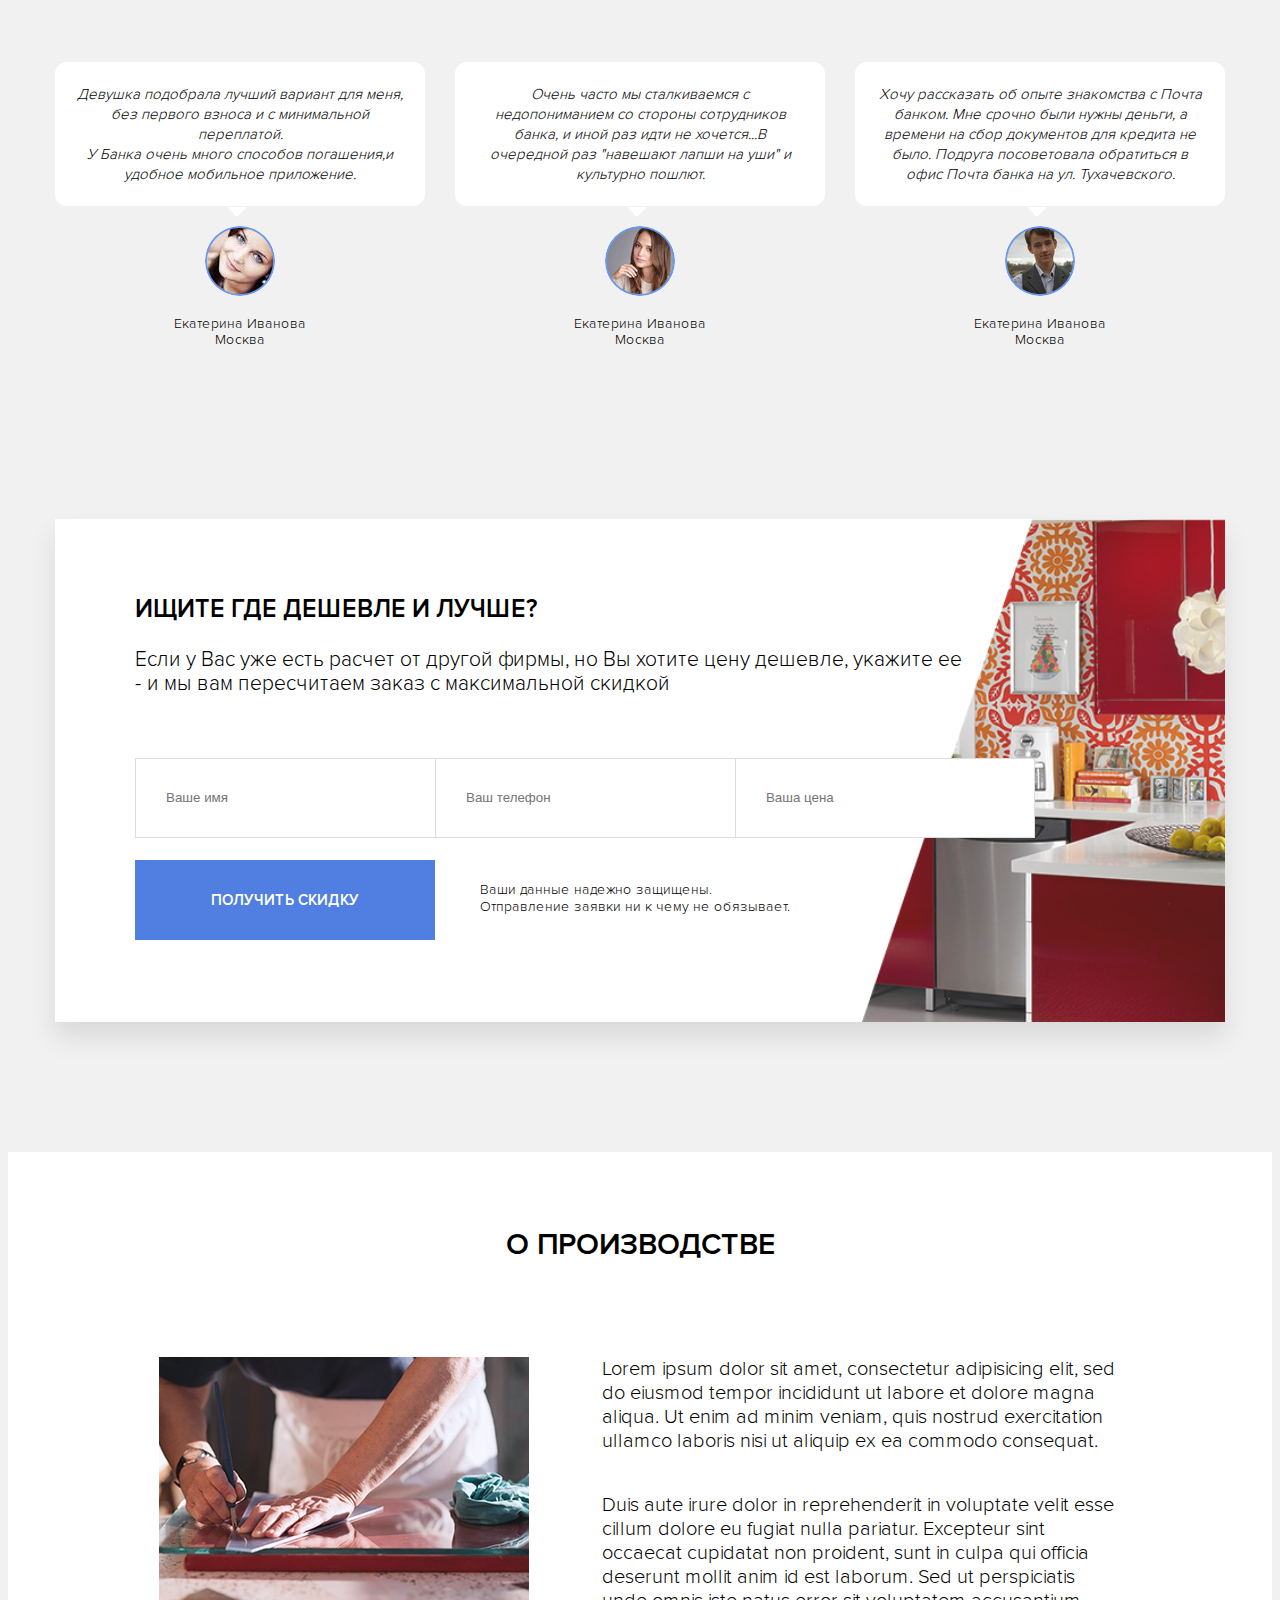
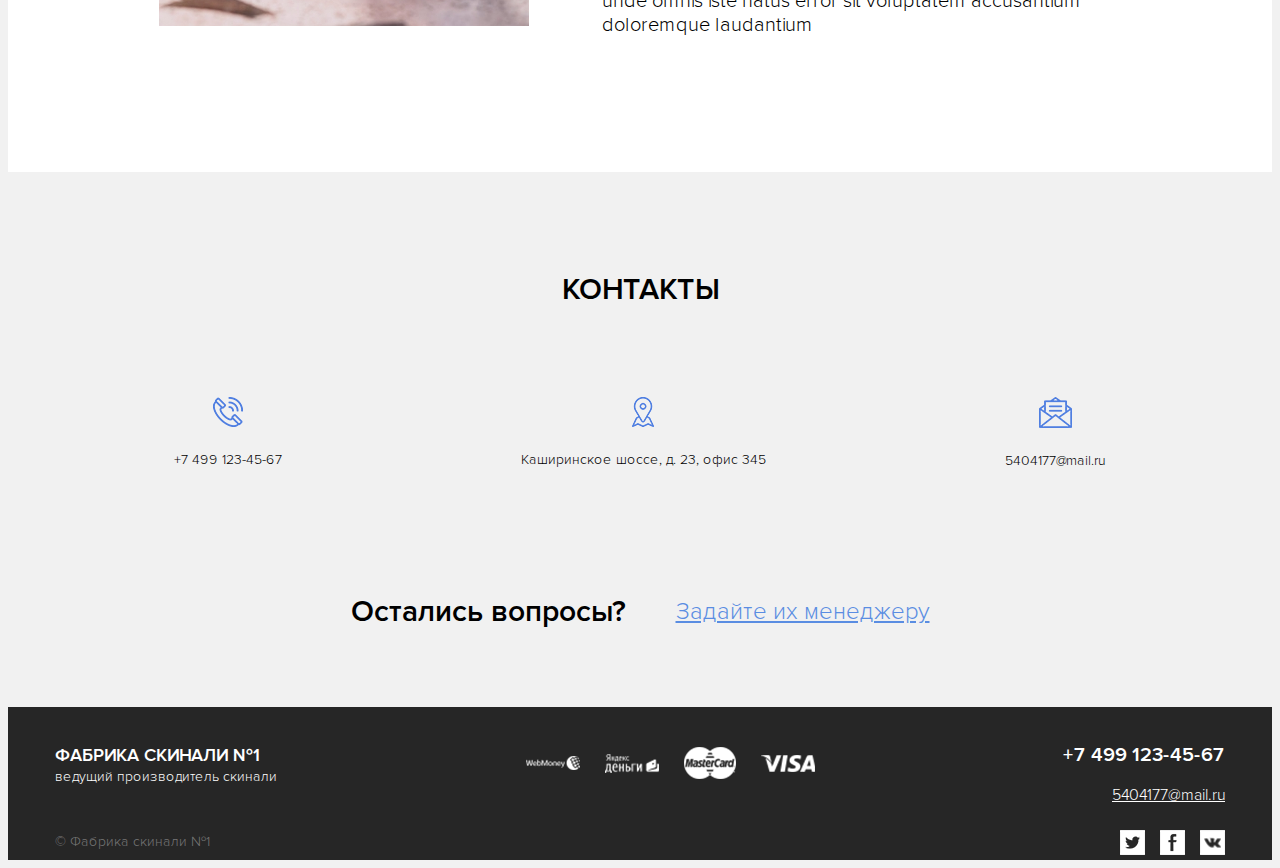
==== commit 77b265e8: "jquery for before-after slide and catalogue cards" ====
--- a/index.html
+++ b/index.html
@@ -1 +1 @@
-<!DOCTYPE html><html lang="ru"><head><meta charset="UTF-8"/><meta name="viewport" content="width=device-width, initial-scale=1.0"/><meta http-equiv="X-UA-Compatible" content="ie=edge"/><title>Скиналли</title><link rel="stylesheet" href="css/normalize.css"/><link rel="stylesheet" href="css/style.css"/></head><body><header class="header"><div class="navbar"><div class="container"><div class="navbar__inner"><button class="menu-button navbar__menu"><span class="menu-button__line"></span><span class="menu-button__line"></span><span class="menu-button__line"></span></button><div class="navbar__logo logo"><strong class="logo__text">Фабрика скинали №1</strong><span class="logo__description">ведущий производитель скинали</span></div><div class="navbar__mobile"> <a class="navbar__phone" href="tel:79121234567">+7 912 123-45-67</a><span class="navbar__work-hours navbar__smalltext">без выходных 9-21</span></div><div class="navbar__landline"> <a class="navbar__phone" href="tel:74991234567">+7 499 123-45-67</a><a class="navbar__email navbar__smalltext" href="mailto:info@mail.cu">info@mail.cu</a></div><button class="button-o navbar__button">Получить консультацию</button></div></div></div><section class="hero"><div class="container"><div class="hero__inner"><h1 class="hero__title">Гарантия <br> минимальной цены<br> на скинали</h1><p class="hero__text">от 3 000 р/м2</p><button class="button hero__button">Заказать скинали</button></div></div></section></header><main><section class="offer bg-secondary"><div class="container"><div class="offer__inner offer-block"><h2 class="offer__title">оставьте заявку на расчет</h2><p class="offer__text">и получите скидку 30% на изготовление скинали или фартука для кухни</p><form class="form offer__form"><div class="form__row"><div class="form__group"><label class="form__label" for="">Вид стекла</label><input class="input form__input" type="text"/></div><div class="form__group"><label class="form__label" for="">Ширина, см                                                 </label><input class="input form__input" type="text"/></div><div class="form__group"><label class="form__label" for="">Высота, см                                                  </label><input class="input form__input form-border" type="text"/></div></div><div class="form__row checkbox__row"><div class="form__group checkbox__group"><input class="input form__checkbox" type="checkbox" id="setup"/><label class="form__label checkbox__label" for="setup">Монтаж</label></div><div class="form__group checkbox__group"><input class="input form__checkbox" type="checkbox" id="delivery"/><label class="form__label checkbox__label" for="delivery">Доставка</label></div></div><div class="form__row"><div class="form__group form__group-btn"><input class="input form__input" type="text" placeholder="Ваше имя"/></div><div class="form__group"><input class="input form__input" type="tel" placeholder="Ваш телефон"/></div><div class="form__group"><input class="button form__button" type="submit" value="получить скидку"/></div></div></form></div></div></section><section class="features"><div class="container"><div class="features__inner features-block"><h2 class="section__title">наши преимущества</h2><ul class="features__list"><li class="features__item"><img class="features__item-img" src="img/feature-1.png" alt=""/><p class="features__item-text">Бесплатный<br> дизайн-макет</p></li><li class="features__item"><img class="features__item-img" src="img/feature-2.png" alt=""/><p class="features__item-text">Пожизненная<br> гарантия</p></li><li class="features__item"><img class="features__item-img" src="img/feature-3.png" alt=""/><p class="features__item-text">Большой <br> каталог изображений</p></li><li class="features__item"><img class="features__item-img" src="img/feature-4.png" alt=""/><p class="features__item-text">100% соблюдение <br>сроков</p></li><li class="features__item"><img class="features__item-img" src="img/feature-5.png" alt=""/><p class="features__item-text">Собственное <br>производство</p></li><li class="features__item"><img class="features__item-img" src="img/feature-6.png" alt=""/><p class="features__item-text"> Минимальная цена в городе <br>от 1600 р метр</p></li></ul></div></div></section><section class="catalogue"><div class="container"><div class="catalogue__inner catalogue-block"><h2 class="section__title">каталог скинали</h2><ul class="catalogue__list"><li class="catalogue__item"><img src="img/catalogue-1.png" alt=""/><span class="catalogue__genre">коллажи</span><div class="catalogue__buttons"><button class="catalogue__try-on catalogue-btn">Примерить онлайн</button><button class="catalogue__order catalogue-btn">Заказать</button><button class="catalogue__save"><img class="catalogue__save-img" src="img/heart.png" alt=""/></button></div></li><li class="catalogue__item"><img src="img/catalogue-2.png" alt=""/><span class="catalogue__genre">Авторская коллекция</span><div class="catalogue__buttons"><button class="catalogue__try-on catalogue-btn">Примерить онлайн</button><button class="catalogue__order catalogue-btn">Заказать</button><button class="catalogue__save"><img class="catalogue__save-img" src="img/heart.png" alt=""/></button></div></li><li class="catalogue__item"><img src="img/catalogue-3.png" alt=""/><span class="catalogue__genre">коллажи</span><div class="catalogue__buttons"><button class="catalogue__try-on catalogue-btn">Примерить онлайн</button><button class="catalogue__order catalogue-btn">Заказать</button><button class="catalogue__save"><img class="catalogue__save-img" src="img/heart.png" alt=""/></button></div></li><li class="catalogue__item"><img src="img/catalogue-4.png" alt=""/><span class="catalogue__genre">Авторская коллекция</span><div class="catalogue__buttons"><button class="catalogue__try-on catalogue-btn">Примерить онлайн</button><button class="catalogue__order catalogue-btn">Заказать</button><button class="catalogue__save"><img class="catalogue__save-img" src="img/heart.png" alt=""/></button></div></li><li class="catalogue__item"><img src="img/catalogue-5.png" alt=""/><span class="catalogue__genre">коллажи</span><div class="catalogue__buttons"><button class="catalogue-btn catalogue__try-on catalogue-btn">Примерить онлайн</button><button class="catalogue-btn catalogue__order catalogue-btn">Заказать</button><button class="catalogue__save"><img class="catalogue__save-img" src="img/heart.png" alt=""/></button></div></li><li class="catalogue__item"><img src="img/catalogue-6.png" alt=""/><span class="catalogue__genre">абстракция</span><div class="catalogue__buttons"><button class="catalogue__try-on catalogue-btn">Примерить онлайн</button><button class="catalogue__order catalogue-btn">Заказать</button><button class="catalogue__save"><img class="catalogue__save-img" src="img/heart.png" alt=""/></button></div></li><li class="catalogue__item"><img src="img/catalogue-7.png" alt=""/><span class="catalogue__genre">коллажи</span><div class="catalogue__buttons"><button class="catalogue-btn catalogue__try-on">Примерить онлайн</button><button class="catalogue-btn catalogue__order">Заказать</button><button class="catalogue__save"><img class="catalogue__save-img" src="img/heart.png" alt=""/></button></div></li><li class="catalogue__item"><img src="img/catalogue-8.png" alt=""/><span class="catalogue__genre">абстракция</span><div class="catalogue__buttons"><button class="catalogue-btn catalogue__try-on">Примерить онлайн</button><button class="catalogue-btn catalogue__order">Заказать</button><button class="catalogue__save"><img class="catalogue__save-img" src="img/heart.png" alt=""/></button></div></li></ul><div class="catalogue__link"><a class="catalogue-link" href="#">смотреть весь каталог скинали</a></div><p class="catalogue__text">Более 3000 изображений скинали в 25 рубриках</p></div></div></section><section class="blog"><div class="container"><div class="blog__inner blog-block"><div class="blog__text"><p class="blog__title">Полезное или что важно знать о скинали...  </p><a class="blog__link" href="#">Читать все статьи</a></div><ul class="blog__list"><li class="blog__item"> <img src="img/blog-1.png" alt=""/><p class="blog__item-title">Виды стекла</p></li><li class="blog__item"> <img src="img/blog-2.png" alt=""/><p class="blog__item-title">Виды печати</p></li><li class="blog__item"> <img src="img/blog-3.png" alt=""/><p class="blog__item-title">Виды крепежа и монтажа </p></li><li class="blog__item"> <img src="img/blog-4.png" alt=""/><p class="blog__item-title">Вопросы - Ответы</p></li></ul></div></div></section><section class="products"><div class="container"><div class="products__inner products-block"><h2 class="section__title">цены и виды скинали</h2><ul class="products__list"><li class="products__item"><img src="img/product-1.jpg" alt=""/><div class="products__card"><div class="products__desrc"><p class="products__name">Прозрачные  </p><p class="products__price">от 3500 р/м2</p></div><div class="products__link">   <a class="products__btn button" href="#">Оставить заявку</a></div></div></li><li class="products__item"><img src="img/product-2.jpg" alt=""/><div class="products__card"><div class="products__desrc"><p class="products__name">Однотонные  </p><p class="products__price">от 3500 р/м2</p></div><div class="products__link">   <a class="products__btn button" href="#">Оставить заявку</a></div></div></li><li class="products__item"><img src="img/product-3.jpg" alt=""/><div class="products__card"><div class="products__desrc"><p class="products__name">Полноцветные</p><p class="products__price">от 3500 р/м2</p></div><div class="products__link">   <a class="products__btn button" href="#">Оставить заявку</a></div></div></li><li class="products__item"><img src="img/product-4.jpg" alt=""/><div class="products__card"><div class="products__desrc"><p class="products__name">Стекло ‘Optiwite’  </p><p class="products__price">от 3500 р/м2</p></div><div class="products__link">   <a class="products__btn button" href="#">Оставить заявку</a></div></div></li><li class="products__item"><img src="img/product-5.jpg" alt=""/><div class="products__card"><div class="products__desrc"><p class="products__name">Зеркальные  </p><p class="products__price">от 3500 р/м2</p></div><div class="products__link">   <a class="products__btn button" href="#">Оставить заявку</a></div></div></li><li class="products__item"><img src="img/product-6.jpg" alt=""/><div class="products__card"><div class="products__desrc"><p class="products__name">С подсветкой </p><p class="products__price">от 3500 р/м2</p></div><div class="products__link">   <a class="products__btn button" href="#">Оставить заявку</a></div></div></li><li class="products__item"><img src="img/product-7.jpg" alt=""/><div class="products__card"><div class="products__desrc"><p class="products__name">Световые панели  </p><p class="products__price">от 3500 р/м2</p></div><div class="products__link">   <a class="products__btn button" href="#">Оставить заявку</a></div></div></li><li class="products__item"><img src="img/product-8.jpg" alt=""/><div class="products__card"><div class="products__desrc"><p class="products__name">Панно, картины  </p><p class="products__price">от 3500 р/м2</p></div><div class="products__link">   <a class="products__btn button" href="#">Оставить заявку</a></div></div></li></ul></div></div></section><section class="stages"><div class="container"><div class="stages__inner stages-block"><h2 class="section__title">этапы работ</h2><ul class="stages__list"><li class="stages__item"><img class="stages__img" src="img/stage-1.png" alt=""/><h4 class="stages__title">Заявка</h4><p class="stages__text">Вы оставляете заявку на нашем сайте или по телефону</p></li><li class="stages__item"><img class="stages__img" src="img/stage-2.png" alt=""/><h4 class="stages__title">Замер</h4><p class="stages__text">Вы произвилите замер сами или наш специалист выезжает к вам</p></li><li class="stages__item"><img class="stages__img" src="img/stage-3.png" alt=""/><h4 class="stages__title">Договор</h4><p class="stages__text">Вы оставляете заявку на нашем сайте или по телефону</p></li><li class="stages__item"><img class="stages__img" src="img/stage-4.png" alt=""/><h4 class="stages__title">Дизайн</h4><p class="stages__text">Вы оставляете заявку на нашем сайте или по телефону</p></li><li class="stages__item"><img class="stages__img" src="img/stage-5.png" alt=""/><h4 class="stages__title">Производство</h4><p class="stages__text">Вы оставляете заявку на нашем сайте или по телефону</p></li><li class="stages__item"><img class="stages__img" src="img/stage-6.png" alt=""/><h4 class="stages__title">Монтаж</h4><p class="stages__text">Вы оставляете заявку на нашем сайте или по телефону</p></li></ul></div></div></section><section class="reviews"><div class="container"><div class="reviews__inner reviews-block"><h2 class="section__title">Отзывы наших клиентов</h2><ul class="reviews__list"><li class="revies__item"><p class="reviews__text"> Девушка подобрала лучший вариант для меня, без первого взноса и с минимальной переплатой.<br> У Банка очень много способов погашения,и удобное мобильное приложение.</p><img class="reviews__img" src="img/review-1.jpg" alt=""/><span class="reviews-name">Екатерина Иванова <br>Москва</span></li><li class="revies__item"><p class="reviews__text"> Очень часто мы сталкиваемся с недопониманием со стороны сотрудников банка, и иной раз идти не хочется...В очередной раз "навешают лапши на уши" и культурно пошлют.</p><img class="reviews__img" src="img/review-2.jpg" alt=""/><span class="reviews-name">Екатерина Иванова <br>Москва</span></li><li class="revies__item"><p class="reviews__text">Хочу рассказать об опыте знакомства с Почта банком. Мне срочно были нужны деньги, а времени на сбор документов для кредита не было. Подруга посоветовала обратиться в офис Почта банка на ул. Тухачевского.</p><img class="reviews__img" src="img/review-3.jpg" alt=""/><span class="reviews-name">Екатерина Иванова <br>Москва</span></li></ul></div></div></section><section class="offer bg-secondary"><div class="container"><div class="offer-block offer__block"><h2 class="offer__title">ищите где дешевле и лучше?</h2><p class="offer__text offer-text">Если у Вас уже есть расчет от другой фирмы, но Вы хотите цену дешевле, укажите ее - и мы вам пересчитаем заказ с максимальной скидкой</p><form class="form offer__form"><div class="form__row"><div class="form__group"><input class="input form__input" type="text" placeholder="Ваше имя"/></div><div class="form__group"><input class="input form__input" type="tel" placeholder="Ваш телефон"/></div><div class="form__group"><input class="input form__input form-border" type="text" placeholder="Ваша цена"/></div></div><div class="form__row form__row-text"><div class="form__group"><input class="button form__button" type="submit" value="получить скидку"/></div><div class="form__group-text"><span class="form-text">Ваши данные надежно защищены. </span><span class="form-text">Отправление заявки ни к чему не обязывает.</span></div></div></form></div></div></section><section class="production"><div class="container"><div class="production-block"><h2 class="section__title">о производстве</h2><div class="production__content"><div class="production__img"><img class="production-img" src="img/production.jpg" alt=""/></div><div class="production__text"><p class="production-text">Lorem ipsum dolor sit amet, consectetur adipisicing elit, sed do eiusmod tempor incididunt ut labore et dolore magna aliqua. Ut enim ad minim veniam, quis nostrud exercitation ullamco laboris nisi ut aliquip ex ea commodo consequat. </p><p class="production-text">Duis aute irure dolor in reprehenderit in voluptate velit esse cillum dolore eu fugiat nulla pariatur. Excepteur sint occaecat cupidatat non proident, sunt in culpa qui officia deserunt mollit anim id est laborum. Sed ut perspiciatis unde omnis iste natus error sit voluptatem accusantium doloremque laudantium</p></div></div></div></div></section><section class="contacts"><div class="container"><div class="contacts__inner contacts-block"><h2 class="section__title">Контакты</h2><ul class="contacts__list"><li class="contacts__item"><img src="img/phone-icon.png" alt=""/><p class="contacts__text">+7 499 123-45-67</p></li><li class="contacts__item"><img src="img/map-icon.png" alt=""/><p class="contacts__text">Каширинское шоссе, д. 23, офис 345</p></li><li class="contacts__item"><img src="img/mail-icon.png" alt=""/><p class="contacts__text">5404177@mail.ru</p></li></ul></div></div></section><div class="map" id="map"><script type="text/javascript" charset="utf-8" async="async" src="https://api-maps.yandex.ru/services/constructor/1.0/js/?um=constructor%3A6a3800b4d9f1cd0405a0fb143e2aeeddc662b2fff91310b04536011baf4344bc&amp;amp;width=100%25&amp;amp;height=410&amp;amp;lang=ru_RU&amp;amp;scroll=false"></script></div><section class="questions"><div class="container"><div class="questions-block questions__content"><p class="questions__text">Остались вопросы?</p><a class="questions__link" href="#">Задайте их менеджеру</a></div></div></section></main><footer class="footer"><div class="container"><div class="footer-block"><div class="footer__left"><div class="footer__logo"> <strong class="footer__logo-text">Фабрика скинали №1</strong><span class="footer__logo-description">ведущий производитель скинали</span></div><div class="footer__copy"> <p class="footer__copy-text">&copy; Фабрика скинали №1</p></div></div><div class="footer__middle"><ul class="footer__list"><li class="footer__item"> <img src="img/webmoney.png" alt=""/></li><li class="footer__item"> <img src="img/yandex.png" alt=""/></li><li class="footer__item"> <img src="img/master-card.png" alt=""/></li><li class="footer__item"> <img src="img/visa.png" alt=""/></li></ul></div><div class="footer__right"><p class="footer__phone">+7 499 123-45-67</p><p class="footer__mail">5404177@mail.ru</p><ul class="footer__social-list"><li class="footer__social-item"><a href=""><img class="footer__social-img" src="img/twitter-icon.png" alt=""/></a></li><li class="footer__social-item"><a href=""><img class="footer__social-img" src="img/facebook-icon.png" alt=""/></a></li><li class="footer__social-item"><a href=""><img class="footer__social-img" src="img/vk-icon.png" alt=""/></a></li></ul></div></div></div></footer></body></html>+<!DOCTYPE html><html lang="ru"><head><meta charset="UTF-8"/><meta name="viewport" content="width=device-width, initial-scale=1.0"/><meta http-equiv="X-UA-Compatible" content="ie=edge"/><title>Скиналли</title><link rel="stylesheet" href="css/normalize.css"/><link rel="stylesheet" href="css/twentytwenty.css"/><link rel="stylesheet" href="css/style.css"/></head><body><header class="header"><div class="navbar"><div class="container"><div class="navbar__inner"><button class="menu-button navbar__menu"><span class="menu-button__line"></span><span class="menu-button__line"></span><span class="menu-button__line"></span></button><div class="navbar__logo logo"><strong class="logo__text">Фабрика скинали №1</strong><span class="logo__description">ведущий производитель скинали</span></div><div class="navbar__mobile"> <a class="navbar__phone" href="tel:79121234567">+7 912 123-45-67</a><span class="navbar__work-hours navbar__smalltext">без выходных 9-21</span></div><div class="navbar__landline"> <a class="navbar__phone" href="tel:74991234567">+7 499 123-45-67</a><a class="navbar__email navbar__smalltext" href="mailto:info@mail.cu">info@mail.cu</a></div><button class="button-o navbar__button">Получить консультацию</button></div></div></div><section class="hero"><div class="container"><div class="hero__inner"><h1 class="hero__title">Гарантия <br> минимальной цены<br> на скинали</h1><p class="hero__text">от 3 000 р/м2</p><button class="button hero__button">Заказать скинали</button></div></div></section></header><main><section class="offer bg-secondary"><div class="container"><div class="offer__inner offer-block"><h2 class="offer__title">оставьте заявку на расчет</h2><p class="offer__text">и получите скидку 30% на изготовление скинали или фартука для кухни</p><form class="form offer__form"><div class="form__row"><div class="form__group"><label class="form__label" for="">Вид стекла</label><input class="input form__input" type="text"/></div><div class="form__group"><label class="form__label" for="">Ширина, см                                                 </label><input class="input form__input" type="text"/></div><div class="form__group"><label class="form__label" for="">Высота, см                                                  </label><input class="input form__input form-border" type="text"/></div></div><div class="form__row checkbox__row"><div class="form__group checkbox__group"><input class="input form__checkbox" type="checkbox" id="setup"/><label class="form__label checkbox__label" for="setup">Монтаж</label></div><div class="form__group checkbox__group"><input class="input form__checkbox" type="checkbox" id="delivery"/><label class="form__label checkbox__label" for="delivery">Доставка</label></div></div><div class="form__row"><div class="form__group form__group-btn"><input class="input form__input" type="text" placeholder="Ваше имя"/></div><div class="form__group"><input class="input form__input" type="tel" placeholder="Ваш телефон"/></div><div class="form__group"><input class="button form__button" type="submit" value="получить скидку"/></div></div></form></div></div></section><section class="features"><div class="container"><div class="features__inner features-block"><h2 class="section__title">наши преимущества</h2><ul class="features__list"><li class="features__item"><img class="features__item-img" src="img/feature-1.png" alt=""/><p class="features__item-text">Бесплатный<br> дизайн-макет</p></li><li class="features__item"><img class="features__item-img" src="img/feature-2.png" alt=""/><p class="features__item-text">Пожизненная<br> гарантия</p></li><li class="features__item"><img class="features__item-img" src="img/feature-3.png" alt=""/><p class="features__item-text">Большой <br> каталог изображений</p></li><li class="features__item"><img class="features__item-img" src="img/feature-4.png" alt=""/><p class="features__item-text">100% соблюдение <br>сроков</p></li><li class="features__item"><img class="features__item-img" src="img/feature-5.png" alt=""/><p class="features__item-text">Собственное <br>производство</p></li><li class="features__item"><img class="features__item-img" src="img/feature-6.png" alt=""/><p class="features__item-text"> Минимальная цена в городе <br>от 1600 р метр</p></li></ul></div></div></section><section class="catalogue"><div class="container"><div class="catalogue__inner catalogue-block"><h2 class="section__title">каталог скинали</h2><ul class="catalogue__list"><li class="catalogue__item"><img src="img/catalogue-1.png" alt=""/><span class="catalogue__genre">коллажи</span><div class="catalogue__buttons"><button class="catalogue__try-on catalogue-btn">Примерить онлайн</button><button class="catalogue__order catalogue-btn">Заказать</button><button class="catalogue__save"><img class="catalogue__save-img" src="img/heart.png" alt=""/></button></div></li><li class="catalogue__item"><img src="img/catalogue-2.png" alt=""/><span class="catalogue__genre">Авторская коллекция</span><div class="catalogue__buttons"><button class="catalogue__try-on catalogue-btn">Примерить онлайн</button><button class="catalogue__order catalogue-btn">Заказать</button><button class="catalogue__save"><img class="catalogue__save-img" src="img/heart.png" alt=""/></button></div></li><li class="catalogue__item"><img src="img/catalogue-3.png" alt=""/><span class="catalogue__genre">коллажи</span><div class="catalogue__buttons"><button class="catalogue__try-on catalogue-btn">Примерить онлайн</button><button class="catalogue__order catalogue-btn">Заказать</button><button class="catalogue__save"><img class="catalogue__save-img" src="img/heart.png" alt=""/></button></div></li><li class="catalogue__item"><img src="img/catalogue-4.png" alt=""/><span class="catalogue__genre">Авторская коллекция</span><div class="catalogue__buttons"><button class="catalogue__try-on catalogue-btn">Примерить онлайн</button><button class="catalogue__order catalogue-btn">Заказать</button><button class="catalogue__save"><img class="catalogue__save-img" src="img/heart.png" alt=""/></button></div></li><li class="catalogue__item"><img src="img/catalogue-5.png" alt=""/><span class="catalogue__genre">коллажи</span><div class="catalogue__buttons"><button class="catalogue-btn catalogue__try-on catalogue-btn">Примерить онлайн</button><button class="catalogue-btn catalogue__order catalogue-btn">Заказать</button><button class="catalogue__save"><img class="catalogue__save-img" src="img/heart.png" alt=""/></button></div></li><li class="catalogue__item"><img src="img/catalogue-6.png" alt=""/><span class="catalogue__genre">абстракция</span><div class="catalogue__buttons"><button class="catalogue__try-on catalogue-btn">Примерить онлайн</button><button class="catalogue__order catalogue-btn">Заказать</button><button class="catalogue__save"><img class="catalogue__save-img" src="img/heart.png" alt=""/></button></div></li><li class="catalogue__item"><img src="img/catalogue-7.png" alt=""/><span class="catalogue__genre">коллажи</span><div class="catalogue__buttons"><button class="catalogue-btn catalogue__try-on">Примерить онлайн</button><button class="catalogue-btn catalogue__order">Заказать</button><button class="catalogue__save"><img class="catalogue__save-img" src="img/heart.png" alt=""/></button></div></li><li class="catalogue__item"><img src="img/catalogue-8.png" alt=""/><span class="catalogue__genre">абстракция</span><div class="catalogue__buttons"><button class="catalogue-btn catalogue__try-on">Примерить онлайн</button><button class="catalogue-btn catalogue__order">Заказать</button><button class="catalogue__save"><img class="catalogue__save-img" src="img/heart.png" alt=""/></button></div></li></ul><div class="catalogue__link"><a class="catalogue-link" href="#">смотреть весь каталог скинали</a></div><p class="catalogue__text">Более 3000 изображений скинали в 25 рубриках</p></div></div></section><section class="blog"><div class="container"><div class="blog__inner blog-block"><div class="blog__text"><p class="blog__title">Полезное или что важно знать о скинали...  </p><a class="blog__link" href="#">Читать все статьи</a></div><ul class="blog__list"><li class="blog__item"> <img src="img/blog-1.png" alt=""/><p class="blog__item-title">Виды стекла</p></li><li class="blog__item"> <img src="img/blog-2.png" alt=""/><p class="blog__item-title">Виды печати</p></li><li class="blog__item"> <img src="img/blog-3.png" alt=""/><p class="blog__item-title">Виды крепежа и монтажа </p></li><li class="blog__item"> <img src="img/blog-4.png" alt=""/><p class="blog__item-title">Вопросы - Ответы</p></li></ul></div></div></section><section class="products"><div class="container"><div class="products__inner products-block"><h2 class="section__title">цены и виды скинали</h2><ul class="products__list"><li class="products__item"><img src="img/product-1.jpg" alt=""/><div class="products__card"><div class="products__desrc"><p class="products__name">Прозрачные  </p><p class="products__price">от 3500 р/м2</p></div><div class="products__link">   <a class="products__btn button" href="#">Оставить заявку</a></div></div></li><li class="products__item"><img src="img/product-2.jpg" alt=""/><div class="products__card"><div class="products__desrc"><p class="products__name">Однотонные  </p><p class="products__price">от 3500 р/м2</p></div><div class="products__link">   <a class="products__btn button" href="#">Оставить заявку</a></div></div></li><li class="products__item"><img src="img/product-3.jpg" alt=""/><div class="products__card"><div class="products__desrc"><p class="products__name">Полноцветные</p><p class="products__price">от 3500 р/м2</p></div><div class="products__link">   <a class="products__btn button" href="#">Оставить заявку</a></div></div></li><li class="products__item"><img src="img/product-4.jpg" alt=""/><div class="products__card"><div class="products__desrc"><p class="products__name">Стекло ‘Optiwite’  </p><p class="products__price">от 3500 р/м2</p></div><div class="products__link">   <a class="products__btn button" href="#">Оставить заявку</a></div></div></li><li class="products__item"><img src="img/product-5.jpg" alt=""/><div class="products__card"><div class="products__desrc"><p class="products__name">Зеркальные  </p><p class="products__price">от 3500 р/м2</p></div><div class="products__link">   <a class="products__btn button" href="#">Оставить заявку</a></div></div></li><li class="products__item"><img src="img/product-6.jpg" alt=""/><div class="products__card"><div class="products__desrc"><p class="products__name">С подсветкой </p><p class="products__price">от 3500 р/м2</p></div><div class="products__link">   <a class="products__btn button" href="#">Оставить заявку</a></div></div></li><li class="products__item"><img src="img/product-7.jpg" alt=""/><div class="products__card"><div class="products__desrc"><p class="products__name">Световые панели  </p><p class="products__price">от 3500 р/м2</p></div><div class="products__link">   <a class="products__btn button" href="#">Оставить заявку</a></div></div></li><li class="products__item"><img src="img/product-8.jpg" alt=""/><div class="products__card"><div class="products__desrc"><p class="products__name">Панно, картины  </p><p class="products__price">от 3500 р/м2</p></div><div class="products__link">   <a class="products__btn button" href="#">Оставить заявку</a></div></div></li></ul></div></div></section><section class="stages"><div class="container"><div class="stages__inner stages-block"><h2 class="section__title">этапы работ</h2><ul class="stages__list"><li class="stages__item"><img class="stages__img" src="img/stage-1.png" alt=""/><h4 class="stages__title">Заявка</h4><p class="stages__text">Вы оставляете заявку на нашем сайте или по телефону</p></li><li class="stages__item"><img class="stages__img" src="img/stage-2.png" alt=""/><h4 class="stages__title">Замер</h4><p class="stages__text">Вы произвилите замер сами или наш специалист выезжает к вам</p></li><li class="stages__item"><img class="stages__img" src="img/stage-3.png" alt=""/><h4 class="stages__title">Договор</h4><p class="stages__text">Вы оставляете заявку на нашем сайте или по телефону</p></li><li class="stages__item"><img class="stages__img" src="img/stage-4.png" alt=""/><h4 class="stages__title">Дизайн</h4><p class="stages__text">Вы оставляете заявку на нашем сайте или по телефону</p></li><li class="stages__item"><img class="stages__img" src="img/stage-5.png" alt=""/><h4 class="stages__title">Производство</h4><p class="stages__text">Вы оставляете заявку на нашем сайте или по телефону</p></li><li class="stages__item"><img class="stages__img" src="img/stage-6.png" alt=""/><h4 class="stages__title">Монтаж</h4><p class="stages__text">Вы оставляете заявку на нашем сайте или по телефону</p></li></ul></div></div></section><section class="before"><div class="container"><div class="before-block"><h2 class="section__title">до и после</h2><div class="before__slider-wrapper"><div class="before__slider"><div class="before__slider-item"><div class="before-after"><img src="img/before-1.jpg" alt=""/><img src="img/before-2.jpg" alt=""/></div></div><div class="before__slider-item"><div class="before-after"><img src="img/before-1.jpg" alt=""/><img src="img/before-2.jpg" alt=""/></div></div><div class="before__slider-item"><div class="before-after"><img src="img/before-1.jpg" alt=""/><img src="img/before-2.jpg" alt=""/></div></div></div><div class="before__slider-arrows"><button class="arrow arrow-left"><img src="img/prev-icon.png" alt=""/></button><button class="arrow arrow-right"><img src="img/next-icon.png" alt=""/></button></div></div></div></div></section><section class="reviews"><div class="container"><div class="reviews__inner reviews-block"><h2 class="section__title">Отзывы наших клиентов</h2><ul class="reviews__list"><li class="revies__item"><p class="reviews__text"> Девушка подобрала лучший вариант для меня, без первого взноса и с минимальной переплатой.<br> У Банка очень много способов погашения,и удобное мобильное приложение.</p><img class="reviews__img" src="img/review-1.jpg" alt=""/><span class="reviews-name">Екатерина Иванова <br>Москва</span></li><li class="revies__item"><p class="reviews__text"> Очень часто мы сталкиваемся с недопониманием со стороны сотрудников банка, и иной раз идти не хочется...В очередной раз "навешают лапши на уши" и культурно пошлют.</p><img class="reviews__img" src="img/review-2.jpg" alt=""/><span class="reviews-name">Екатерина Иванова <br>Москва</span></li><li class="revies__item"><p class="reviews__text">Хочу рассказать об опыте знакомства с Почта банком. Мне срочно были нужны деньги, а времени на сбор документов для кредита не было. Подруга посоветовала обратиться в офис Почта банка на ул. Тухачевского.</p><img class="reviews__img" src="img/review-3.jpg" alt=""/><span class="reviews-name">Екатерина Иванова <br>Москва</span></li></ul></div></div></section><section class="offer bg-secondary"><div class="container"><div class="offer-block offer__block"><h2 class="offer__title">ищите где дешевле и лучше?</h2><p class="offer__text offer-text">Если у Вас уже есть расчет от другой фирмы, но Вы хотите цену дешевле, укажите ее - и мы вам пересчитаем заказ с максимальной скидкой</p><form class="form offer__form"><div class="form__row"><div class="form__group"><input class="input form__input" type="text" placeholder="Ваше имя"/></div><div class="form__group"><input class="input form__input" type="tel" placeholder="Ваш телефон"/></div><div class="form__group"><input class="input form__input form-border" type="text" placeholder="Ваша цена"/></div></div><div class="form__row form__row-text"><div class="form__group"><input class="button form__button" type="submit" value="получить скидку"/></div><div class="form__group-text"><span class="form-text">Ваши данные надежно защищены. </span><span class="form-text">Отправление заявки ни к чему не обязывает.</span></div></div></form></div></div></section><section class="production"><div class="container"><div class="production-block"><h2 class="section__title">о производстве</h2><div class="production__content"><div class="production__img"><img class="production-img" src="img/production.jpg" alt=""/></div><div class="production__text"><p class="production-text">Lorem ipsum dolor sit amet, consectetur adipisicing elit, sed do eiusmod tempor incididunt ut labore et dolore magna aliqua. Ut enim ad minim veniam, quis nostrud exercitation ullamco laboris nisi ut aliquip ex ea commodo consequat. </p><p class="production-text">Duis aute irure dolor in reprehenderit in voluptate velit esse cillum dolore eu fugiat nulla pariatur. Excepteur sint occaecat cupidatat non proident, sunt in culpa qui officia deserunt mollit anim id est laborum. Sed ut perspiciatis unde omnis iste natus error sit voluptatem accusantium doloremque laudantium</p></div></div></div></div></section><section class="contacts"><div class="container"><div class="contacts__inner contacts-block"><h2 class="section__title">Контакты</h2><ul class="contacts__list"><li class="contacts__item"><img src="img/phone-icon.png" alt=""/><p class="contacts__text">+7 499 123-45-67</p></li><li class="contacts__item"><img src="img/map-icon.png" alt=""/><p class="contacts__text">Каширинское шоссе, д. 23, офис 345</p></li><li class="contacts__item"><img src="img/mail-icon.png" alt=""/><p class="contacts__text">5404177@mail.ru</p></li></ul></div></div></section><div class="map" id="map"><script type="text/javascript" charset="utf-8" async="async" src="https://api-maps.yandex.ru/services/constructor/1.0/js/?um=constructor%3A6a3800b4d9f1cd0405a0fb143e2aeeddc662b2fff91310b04536011baf4344bc&amp;amp;width=100%25&amp;amp;height=410&amp;amp;lang=ru_RU&amp;amp;scroll=false"></script></div><section class="questions"><div class="container"><div class="questions-block questions__content"><p class="questions__text">Остались вопросы?</p><a class="questions__link" href="#">Задайте их менеджеру</a></div></div></section></main><footer class="footer"><div class="container"><div class="footer-block"><div class="footer__left"><div class="footer__logo"> <strong class="footer__logo-text">Фабрика скинали №1</strong><span class="footer__logo-description">ведущий производитель скинали</span></div><div class="footer__copy"> <p class="footer__copy-text">&copy; Фабрика скинали №1</p></div></div><div class="footer__middle"><ul class="footer__list"><li class="footer__item"> <img src="img/webmoney.png" alt=""/></li><li class="footer__item"> <img src="img/yandex.png" alt=""/></li><li class="footer__item"> <img src="img/master-card.png" alt=""/></li><li class="footer__item"> <img src="img/visa.png" alt=""/></li></ul></div><div class="footer__right"><p class="footer__phone">+7 499 123-45-67</p><p class="footer__mail">5404177@mail.ru</p><ul class="footer__social-list"><li class="footer__social-item"><a href=""><img class="footer__social-img" src="img/twitter-icon.png" alt=""/></a></li><li class="footer__social-item"><a href=""><img class="footer__social-img" src="img/facebook-icon.png" alt=""/></a></li><li class="footer__social-item"><a href=""><img class="footer__social-img" src="img/vk-icon.png" alt=""/></a></li></ul></div></div></div></footer><script src="https://code.jquery.com/jquery-2.2.4.min.js" integrity="sha256-BbhdlvQf/xTY9gja0Dq3HiwQF8LaCRTXxZKRutelT44=" crossorigin="anonymous"></script><script src="js/slick.min.js"></script><script src="js/jquery.event.move.js"></script><script src="js/jquery.twentytwenty.js"></script><script src="js/before-slider.js"></script></body></html>--- a/css/twentytwenty.css
+++ b/css/twentytwenty.css
@@ -0,0 +1,206 @@
+.twentytwenty-horizontal .twentytwenty-handle:before, .twentytwenty-horizontal .twentytwenty-handle:after, .twentytwenty-vertical .twentytwenty-handle:before, .twentytwenty-vertical .twentytwenty-handle:after {
+  content: " ";
+  display: block;
+  background: white;
+  position: absolute;
+  z-index: 30;
+  -webkit-box-shadow: 0px 0px 12px rgba(51, 51, 51, 0.5);
+  -moz-box-shadow: 0px 0px 12px rgba(51, 51, 51, 0.5);
+  box-shadow: 0px 0px 12px rgba(51, 51, 51, 0.5); }
+
+.twentytwenty-horizontal .twentytwenty-handle:before, .twentytwenty-horizontal .twentytwenty-handle:after {
+  width: 3px;
+  height: 9999px;
+  left: 50%;
+  margin-left: -1.5px; }
+
+.twentytwenty-vertical .twentytwenty-handle:before, .twentytwenty-vertical .twentytwenty-handle:after {
+  width: 9999px;
+  height: 3px;
+  top: 50%;
+  margin-top: -1.5px; }
+
+.twentytwenty-before-label, .twentytwenty-after-label, .twentytwenty-overlay {
+  position: absolute;
+  top: 0;
+  width: 100%;
+  height: 100%; }
+
+.twentytwenty-before-label, .twentytwenty-after-label, .twentytwenty-overlay {
+  -webkit-transition-duration: 0.5s;
+  -moz-transition-duration: 0.5s;
+  transition-duration: 0.5s; }
+
+.twentytwenty-before-label, .twentytwenty-after-label {
+  -webkit-transition-property: opacity;
+  -moz-transition-property: opacity;
+  transition-property: opacity; }
+
+.twentytwenty-before-label:before, .twentytwenty-after-label:before {
+  color: white;
+  font-size: 13px;
+  letter-spacing: 0.1em; }
+
+.twentytwenty-before-label:before, .twentytwenty-after-label:before {
+  position: absolute;
+  background: rgba(255, 255, 255, 0.2);
+  line-height: 38px;
+  padding: 0 20px;
+  -webkit-border-radius: 2px;
+  -moz-border-radius: 2px;
+  border-radius: 2px; }
+
+.twentytwenty-horizontal .twentytwenty-before-label:before, .twentytwenty-horizontal .twentytwenty-after-label:before {
+  top: 50%;
+  margin-top: -19px; }
+
+.twentytwenty-vertical .twentytwenty-before-label:before, .twentytwenty-vertical .twentytwenty-after-label:before {
+  left: 50%;
+  margin-left: -45px;
+  text-align: center;
+  width: 90px; }
+
+.twentytwenty-left-arrow, .twentytwenty-right-arrow, .twentytwenty-up-arrow, .twentytwenty-down-arrow {
+  width: 0;
+  height: 0;
+  border: 6px inset transparent;
+  position: absolute; }
+
+.twentytwenty-left-arrow, .twentytwenty-right-arrow {
+  top: 50%;
+  margin-top: -6px; }
+
+.twentytwenty-up-arrow, .twentytwenty-down-arrow {
+  left: 50%;
+  margin-left: -6px; }
+
+.twentytwenty-container {
+  -webkit-box-sizing: content-box;
+  -moz-box-sizing: content-box;
+  box-sizing: content-box;
+  z-index: 0;
+  overflow: hidden;
+  position: relative;
+  -webkit-user-select: none;
+  -moz-user-select: none;
+  -ms-user-select: none; }
+  .twentytwenty-container img {
+    max-width: 100%;
+    position: absolute;
+    top: 0;
+    display: block; }
+  .twentytwenty-container.active .twentytwenty-overlay, .twentytwenty-container.active :hover.twentytwenty-overlay {
+    background: rgba(0, 0, 0, 0); }
+    .twentytwenty-container.active .twentytwenty-overlay .twentytwenty-before-label,
+    .twentytwenty-container.active .twentytwenty-overlay .twentytwenty-after-label, .twentytwenty-container.active :hover.twentytwenty-overlay .twentytwenty-before-label,
+    .twentytwenty-container.active :hover.twentytwenty-overlay .twentytwenty-after-label {
+      opacity: 0; }
+  .twentytwenty-container * {
+    -webkit-box-sizing: content-box;
+    -moz-box-sizing: content-box;
+    box-sizing: content-box; }
+
+.twentytwenty-before-label {
+  opacity: 0; }
+  .twentytwenty-before-label:before {
+    content: attr(data-content); }
+
+.twentytwenty-after-label {
+  opacity: 0; }
+  .twentytwenty-after-label:before {
+    content: attr(data-content); }
+
+.twentytwenty-horizontal .twentytwenty-before-label:before {
+  left: 10px; }
+
+.twentytwenty-horizontal .twentytwenty-after-label:before {
+  right: 10px; }
+
+.twentytwenty-vertical .twentytwenty-before-label:before {
+  top: 10px; }
+
+.twentytwenty-vertical .twentytwenty-after-label:before {
+  bottom: 10px; }
+
+.twentytwenty-overlay {
+  -webkit-transition-property: background;
+  -moz-transition-property: background;
+  transition-property: background;
+  background: rgba(0, 0, 0, 0);
+  z-index: 25; }
+  .twentytwenty-overlay:hover {
+    background: rgba(0, 0, 0, 0.5); }
+    .twentytwenty-overlay:hover .twentytwenty-after-label {
+      opacity: 1; }
+    .twentytwenty-overlay:hover .twentytwenty-before-label {
+      opacity: 1; }
+
+.twentytwenty-before {
+  z-index: 20; }
+
+.twentytwenty-after {
+  z-index: 10; }
+
+.twentytwenty-handle {
+  height: 38px;
+  width: 38px;
+  position: absolute;
+  left: 50%;
+  top: 50%;
+  margin-left: -22px;
+  margin-top: -22px;
+  border: 3px solid white;
+  -webkit-border-radius: 1000px;
+  -moz-border-radius: 1000px;
+  border-radius: 1000px;
+  -webkit-box-shadow: 0px 0px 12px rgba(51, 51, 51, 0.5);
+  -moz-box-shadow: 0px 0px 12px rgba(51, 51, 51, 0.5);
+  box-shadow: 0px 0px 12px rgba(51, 51, 51, 0.5);
+  z-index: 40;
+  cursor: pointer; }
+
+.twentytwenty-horizontal .twentytwenty-handle:before {
+  bottom: 50%;
+  margin-bottom: 22px;
+  -webkit-box-shadow: 0 3px 0 white, 0px 0px 12px rgba(51, 51, 51, 0.5);
+  -moz-box-shadow: 0 3px 0 white, 0px 0px 12px rgba(51, 51, 51, 0.5);
+  box-shadow: 0 3px 0 white, 0px 0px 12px rgba(51, 51, 51, 0.5); }
+.twentytwenty-horizontal .twentytwenty-handle:after {
+  top: 50%;
+  margin-top: 22px;
+  -webkit-box-shadow: 0 -3px 0 white, 0px 0px 12px rgba(51, 51, 51, 0.5);
+  -moz-box-shadow: 0 -3px 0 white, 0px 0px 12px rgba(51, 51, 51, 0.5);
+  box-shadow: 0 -3px 0 white, 0px 0px 12px rgba(51, 51, 51, 0.5); }
+
+.twentytwenty-vertical .twentytwenty-handle:before {
+  left: 50%;
+  margin-left: 22px;
+  -webkit-box-shadow: 3px 0 0 white, 0px 0px 12px rgba(51, 51, 51, 0.5);
+  -moz-box-shadow: 3px 0 0 white, 0px 0px 12px rgba(51, 51, 51, 0.5);
+  box-shadow: 3px 0 0 white, 0px 0px 12px rgba(51, 51, 51, 0.5); }
+.twentytwenty-vertical .twentytwenty-handle:after {
+  right: 50%;
+  margin-right: 22px;
+  -webkit-box-shadow: -3px 0 0 white, 0px 0px 12px rgba(51, 51, 51, 0.5);
+  -moz-box-shadow: -3px 0 0 white, 0px 0px 12px rgba(51, 51, 51, 0.5);
+  box-shadow: -3px 0 0 white, 0px 0px 12px rgba(51, 51, 51, 0.5); }
+
+.twentytwenty-left-arrow {
+  border-right: 6px solid white;
+  left: 50%;
+  margin-left: -17px; }
+
+.twentytwenty-right-arrow {
+  border-left: 6px solid white;
+  right: 50%;
+  margin-right: -17px; }
+
+.twentytwenty-up-arrow {
+  border-bottom: 6px solid white;
+  top: 50%;
+  margin-top: -17px; }
+
+.twentytwenty-down-arrow {
+  border-top: 6px solid white;
+  bottom: 50%;
+  margin-bottom: -17px; }
--- a/css/style.css
+++ b/css/style.css
@@ -82,6 +82,108 @@
   font-style: normal;
 }
 
+/* Slider */
+.slick-slider {
+  position: relative;
+  display: block;
+  -webkit-box-sizing: border-box;
+          box-sizing: border-box;
+  -webkit-touch-callout: none;
+  -webkit-user-select: none;
+  -moz-user-select: none;
+  -ms-user-select: none;
+  user-select: none;
+  -ms-touch-action: pan-y;
+  touch-action: pan-y;
+  -webkit-tap-highlight-color: transparent;
+}
+
+.slick-list {
+  position: relative;
+  overflow: hidden;
+  display: block;
+  margin: 0;
+  padding: 0;
+}
+
+.slick-list:focus {
+  outline: none;
+}
+
+.slick-list.dragging {
+  cursor: pointer;
+  cursor: hand;
+}
+
+.slick-slider .slick-track,
+.slick-slider .slick-list {
+  -webkit-transform: translate3d(0, 0, 0);
+  transform: translate3d(0, 0, 0);
+}
+
+.slick-track {
+  position: relative;
+  left: 0;
+  top: 0;
+  display: block;
+  margin-left: auto;
+  margin-right: auto;
+}
+
+.slick-track:before, .slick-track:after {
+  content: "";
+  display: table;
+}
+
+.slick-track:after {
+  clear: both;
+}
+
+.slick-loading .slick-track {
+  visibility: hidden;
+}
+
+.slick-slide {
+  float: left;
+  height: 100%;
+  min-height: 1px;
+  display: none;
+}
+
+[dir="rtl"] .slick-slide {
+  float: right;
+}
+
+.slick-slide img {
+  display: block;
+}
+
+.slick-slide.slick-loading img {
+  display: none;
+}
+
+.slick-slide.dragging img {
+  pointer-events: none;
+}
+
+.slick-initialized .slick-slide {
+  display: block;
+}
+
+.slick-loading .slick-slide {
+  visibility: hidden;
+}
+
+.slick-vertical .slick-slide {
+  display: block;
+  height: auto;
+  border: 1px solid transparent;
+}
+
+.slick-arrow.slick-hidden {
+  display: none;
+}
+
 body {
   font-family: 'Proxima Nova Light', sans-serif;
   font-size: 14px;
@@ -113,7 +215,7 @@
   top: 0;
   left: 0;
   width: 100%;
-  background-color: #f1f1f1;
+  background-color: #ffffff;
 }
 
 .navbar__inner {
@@ -448,6 +550,13 @@
   -webkit-box-shadow: 6.553px 4.589px 21px 0px rgba(0, 0, 0, 0.1);
           box-shadow: 6.553px 4.589px 21px 0px rgba(0, 0, 0, 0.1);
   margin-bottom: 30px;
+  overflow-y: hidden;
+}
+
+.catalogue__item:hover .catalogue__buttons {
+  -webkit-transform: translateY(0);
+          transform: translateY(0);
+  opacity: 1;
 }
 
 .catalogue__genre {
@@ -467,6 +576,11 @@
   position: absolute;
   bottom: 0;
   right: 0;
+  -webkit-transform: translateY(100%);
+          transform: translateY(100%);
+  -webkit-transition: 0.04s;
+  transition: 0.04s;
+  opacity: 0;
 }
 
 .catalogue-btn {
@@ -628,6 +742,82 @@
   .products__item {
     margin-right: 30px;
   }
+}
+
+.before {
+  background-color: #ffffff;
+  padding: 116px 0 130px;
+}
+
+.before__slider {
+  max-width: 970px;
+  margin: 0 auto;
+}
+
+.before__slider-wrapper {
+  position: relative;
+  max-width: 1082px;
+  margin: 70px auto;
+}
+
+.before__slider-arrows {
+  position: absolute;
+  top: 50%;
+  display: -webkit-box;
+  display: -ms-flexbox;
+  display: flex;
+  -webkit-box-pack: justify;
+      -ms-flex-pack: justify;
+          justify-content: space-between;
+  width: 100%;
+  -webkit-transform: translateY(-50%);
+          transform: translateY(-50%);
+}
+
+.before__slider-dots {
+  display: -webkit-box;
+  display: -ms-flexbox;
+  display: flex;
+  -webkit-box-pack: center;
+      -ms-flex-pack: center;
+          justify-content: center;
+  -webkit-box-align: center;
+      -ms-flex-align: center;
+          align-items: center;
+  margin-top: 28px;
+}
+
+.before__slider-dots li {
+  height: 10px;
+  width: 10px;
+  border-radius: 50%;
+  background-color: #d1d1d1;
+  margin: 0 5px;
+}
+
+.before__slider-dots li.slick-active {
+  background-color: #5b7fda;
+}
+
+.before__slider-dots button {
+  display: none;
+}
+
+.arrow {
+  background-color: transparent;
+  border: none;
+}
+
+.arrow-left {
+  transfrom: translateX(-100%);
+}
+
+.arrow-right {
+  transfrom: translateX(100%);
+}
+
+.slick-arrow {
+  outline: none;
 }
 
 .stages {
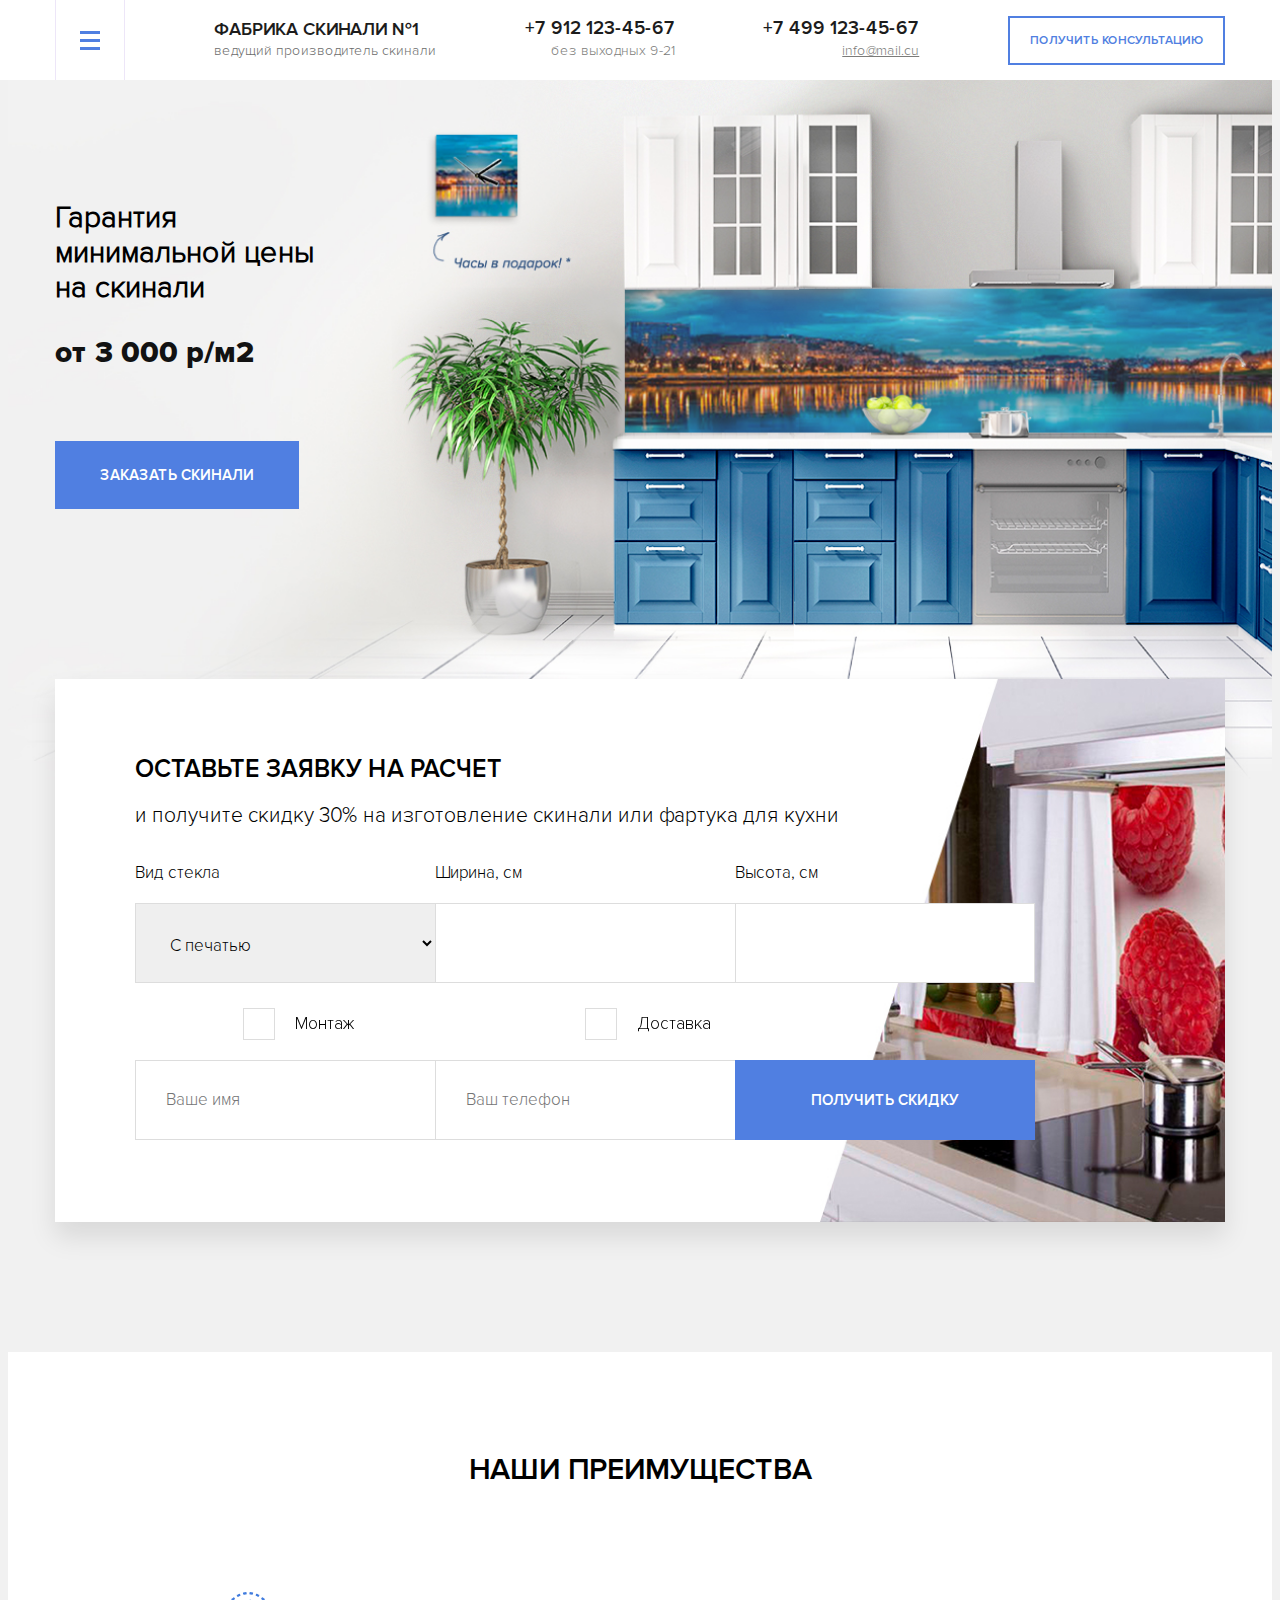
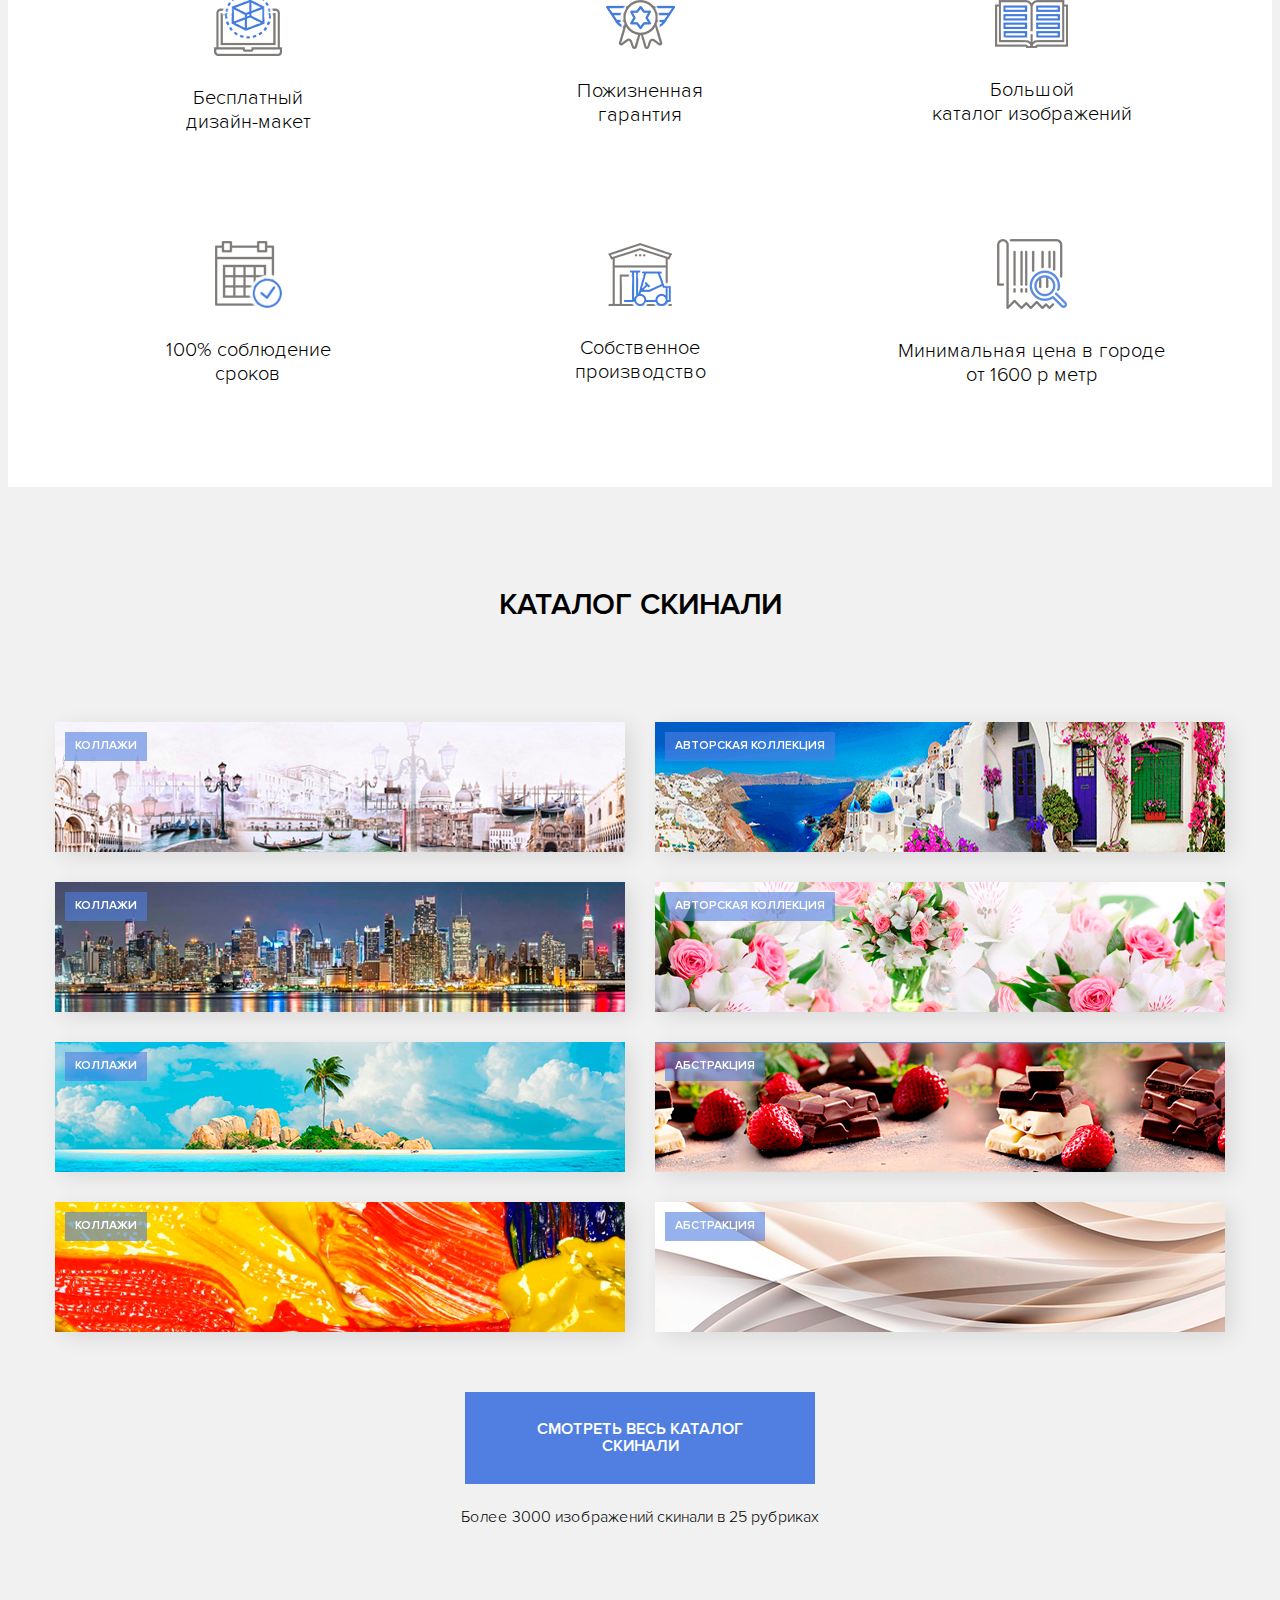
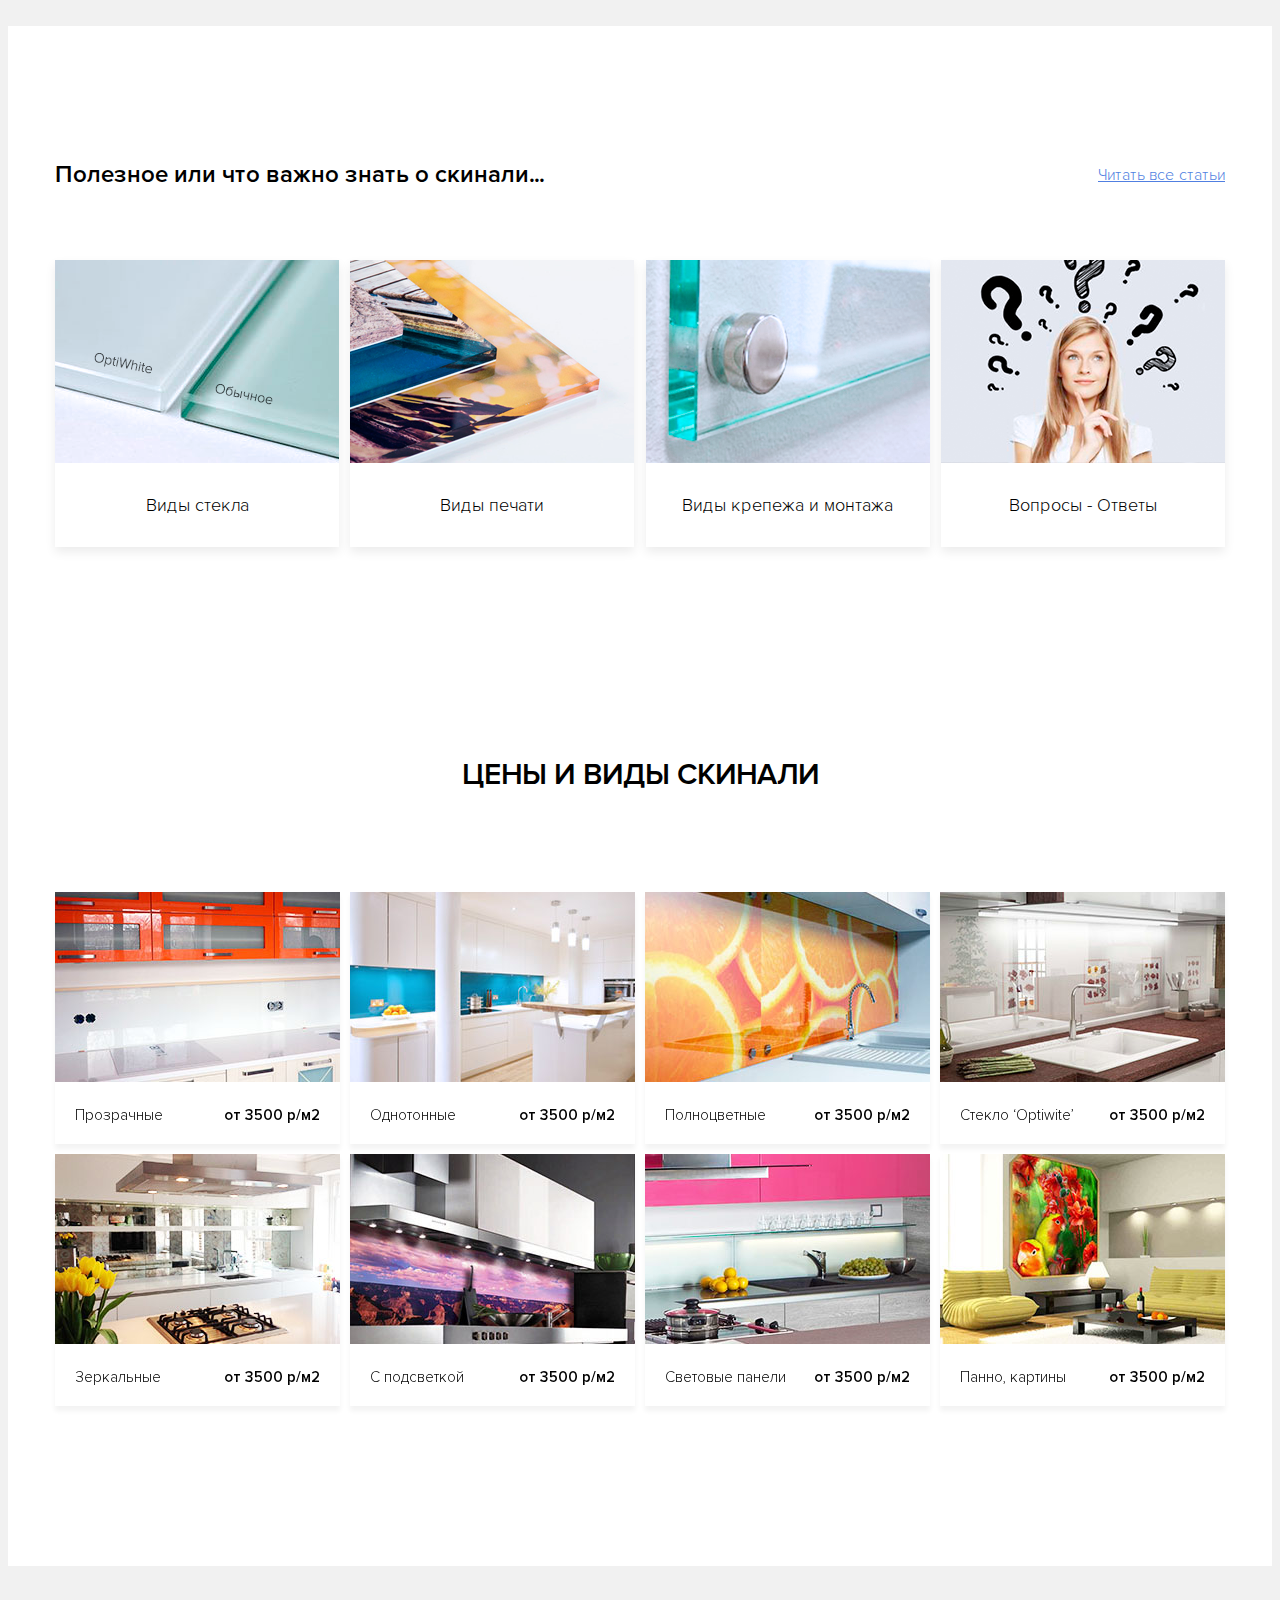
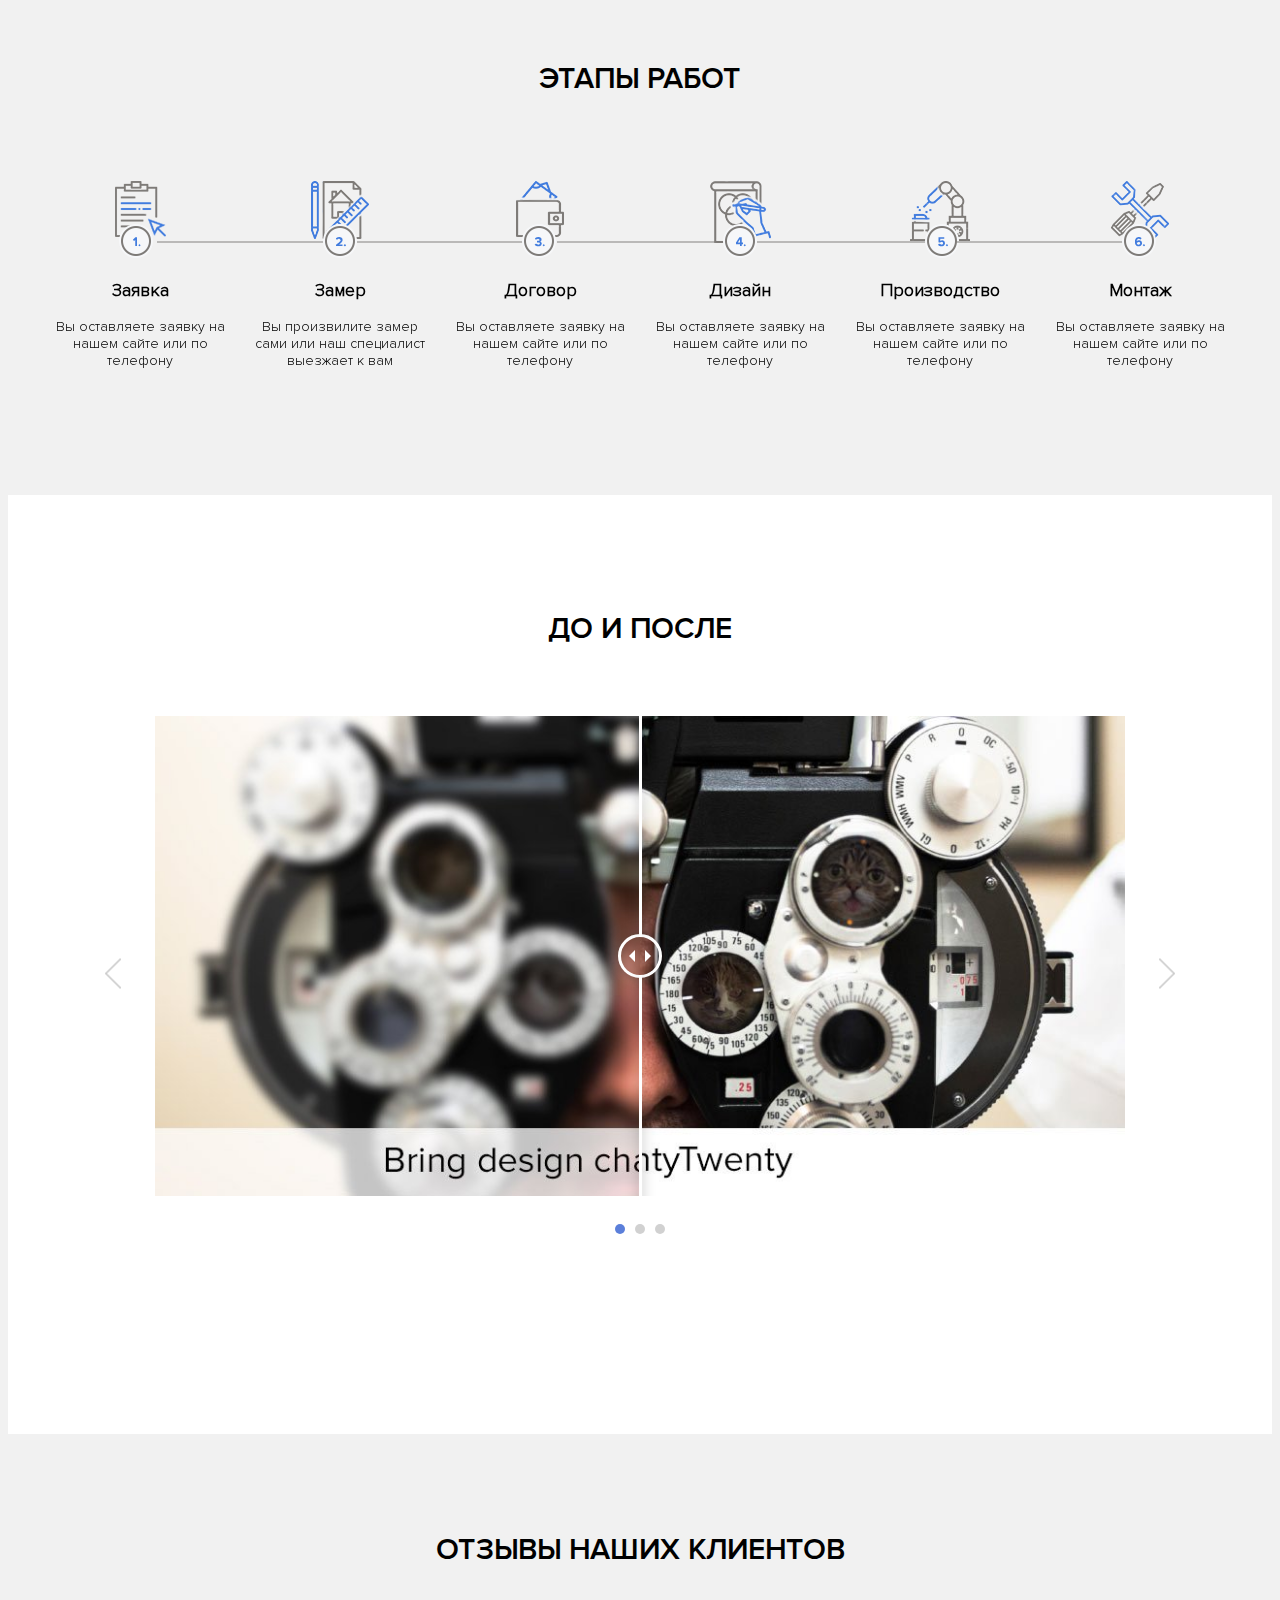
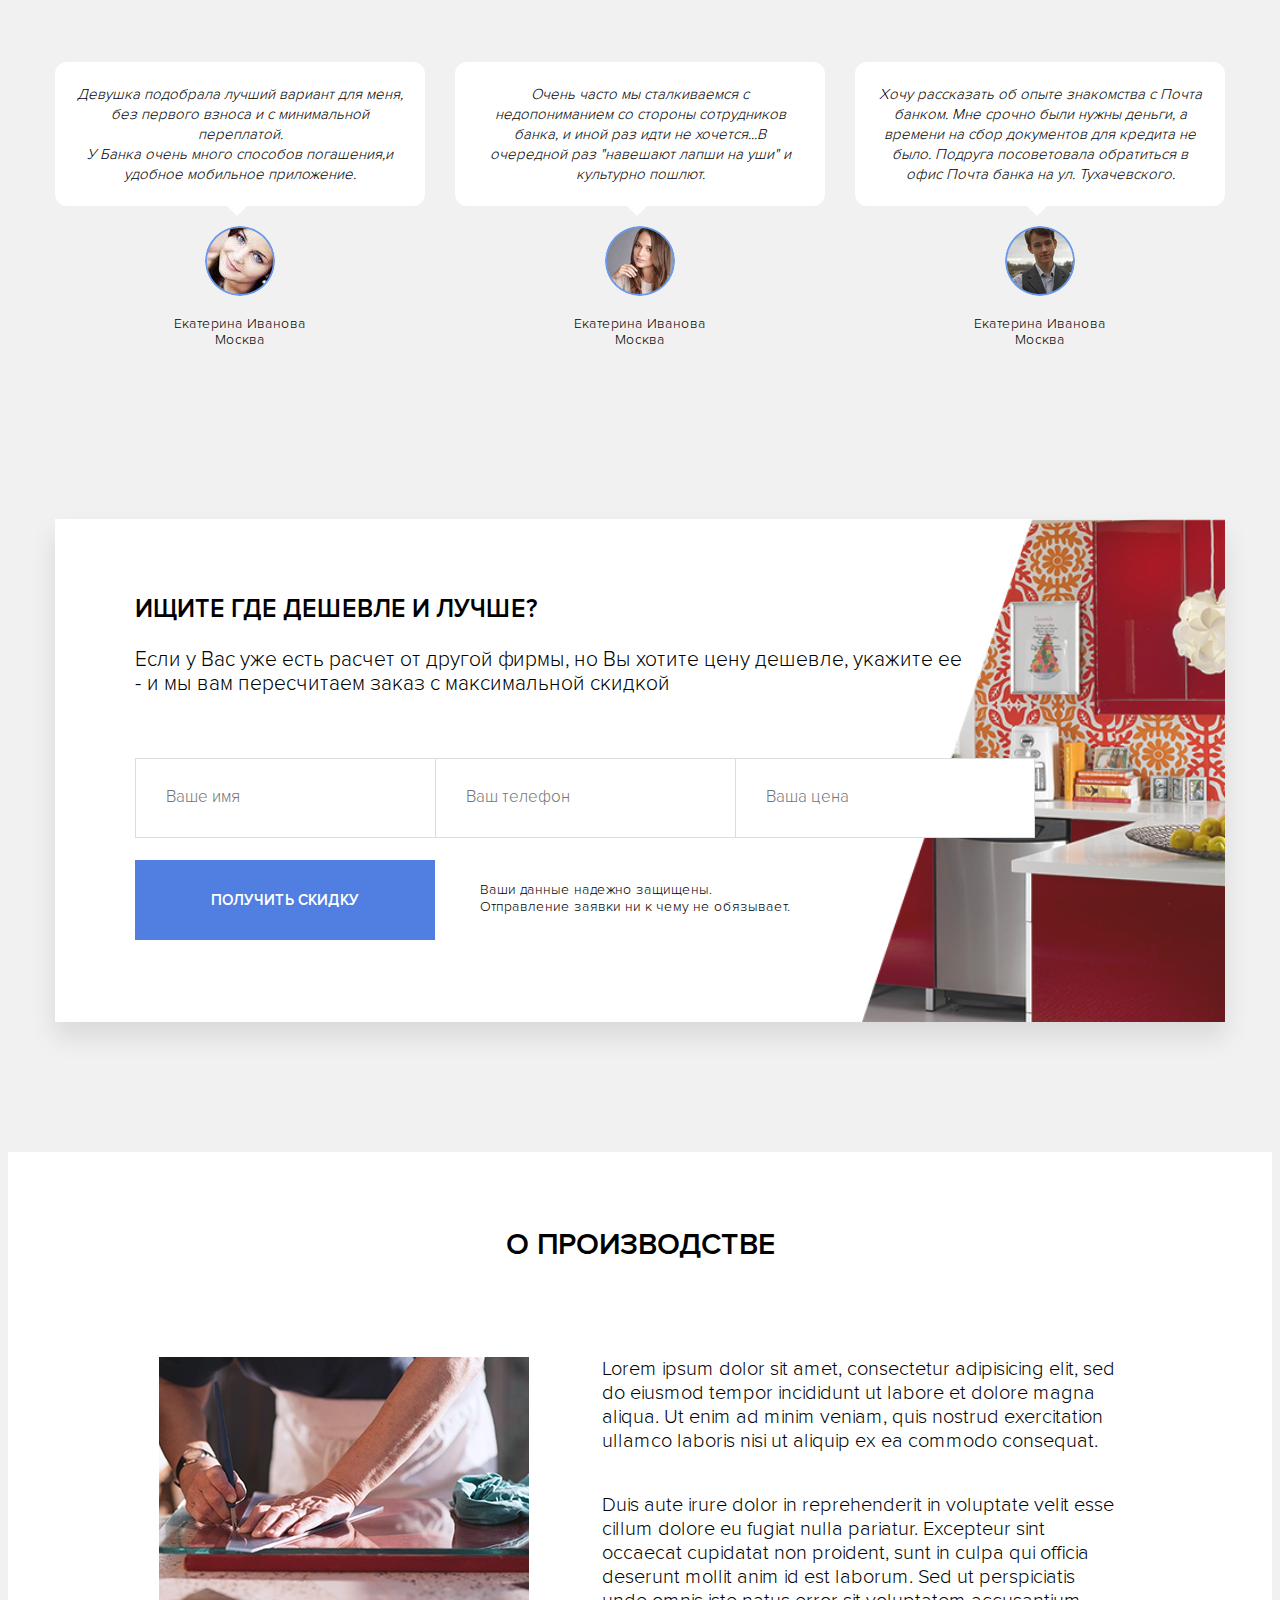
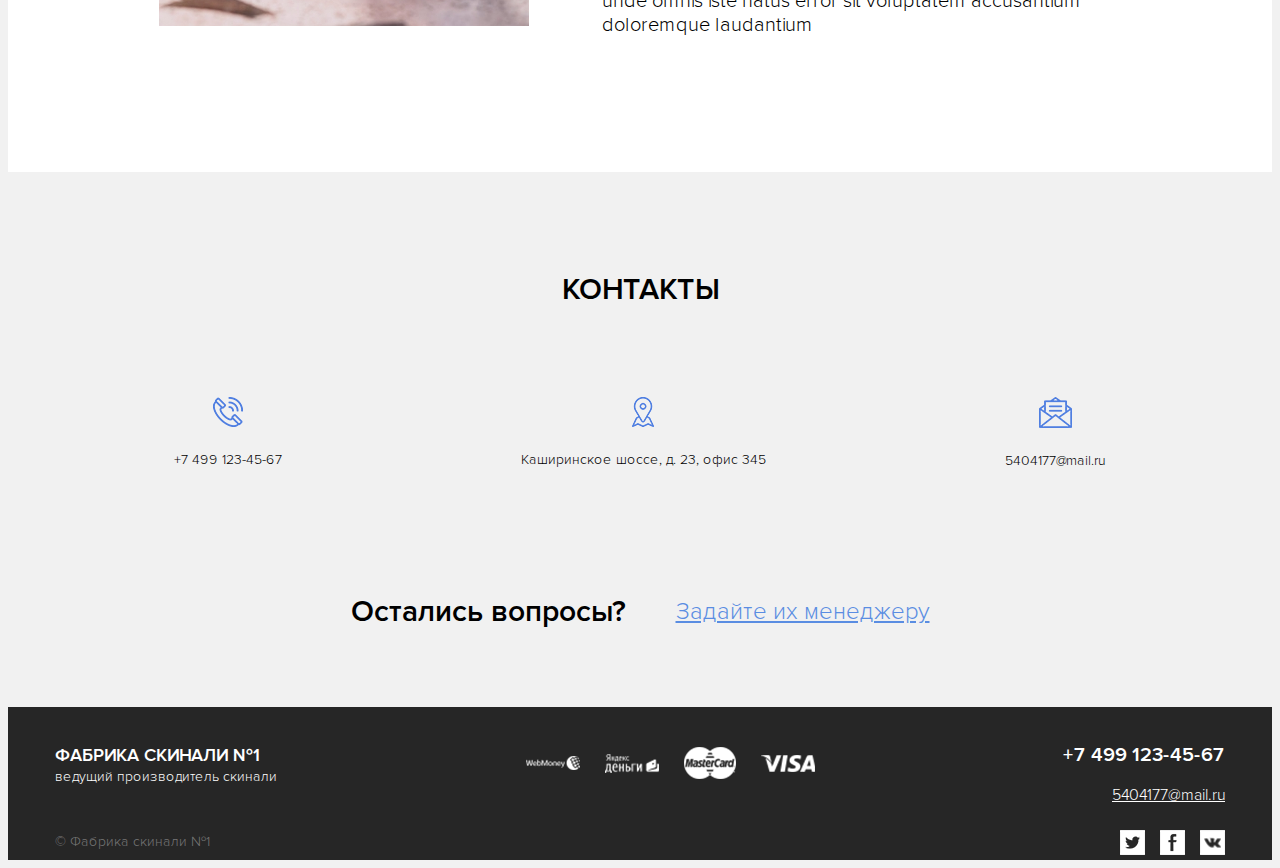
==== commit 15d6f7b7: "the rest" ====
--- a/index.html
+++ b/index.html
@@ -1 +1 @@
-<!DOCTYPE html><html lang="ru"><head><meta charset="UTF-8"/><meta name="viewport" content="width=device-width, initial-scale=1.0"/><meta http-equiv="X-UA-Compatible" content="ie=edge"/><title>Скиналли</title><link rel="stylesheet" href="css/normalize.css"/><link rel="stylesheet" href="css/twentytwenty.css"/><link rel="stylesheet" href="css/style.css"/></head><body><header class="header"><div class="navbar"><div class="container"><div class="navbar__inner"><button class="menu-button navbar__menu"><span class="menu-button__line"></span><span class="menu-button__line"></span><span class="menu-button__line"></span></button><div class="navbar__logo logo"><strong class="logo__text">Фабрика скинали №1</strong><span class="logo__description">ведущий производитель скинали</span></div><div class="navbar__mobile"> <a class="navbar__phone" href="tel:79121234567">+7 912 123-45-67</a><span class="navbar__work-hours navbar__smalltext">без выходных 9-21</span></div><div class="navbar__landline"> <a class="navbar__phone" href="tel:74991234567">+7 499 123-45-67</a><a class="navbar__email navbar__smalltext" href="mailto:info@mail.cu">info@mail.cu</a></div><button class="button-o navbar__button">Получить консультацию</button></div></div></div><section class="hero"><div class="container"><div class="hero__inner"><h1 class="hero__title">Гарантия <br> минимальной цены<br> на скинали</h1><p class="hero__text">от 3 000 р/м2</p><button class="button hero__button">Заказать скинали</button></div></div></section></header><main><section class="offer bg-secondary"><div class="container"><div class="offer__inner offer-block"><h2 class="offer__title">оставьте заявку на расчет</h2><p class="offer__text">и получите скидку 30% на изготовление скинали или фартука для кухни</p><form class="form offer__form"><div class="form__row"><div class="form__group"><label class="form__label" for="">Вид стекла</label><input class="input form__input" type="text"/></div><div class="form__group"><label class="form__label" for="">Ширина, см                                                 </label><input class="input form__input" type="text"/></div><div class="form__group"><label class="form__label" for="">Высота, см                                                  </label><input class="input form__input form-border" type="text"/></div></div><div class="form__row checkbox__row"><div class="form__group checkbox__group"><input class="input form__checkbox" type="checkbox" id="setup"/><label class="form__label checkbox__label" for="setup">Монтаж</label></div><div class="form__group checkbox__group"><input class="input form__checkbox" type="checkbox" id="delivery"/><label class="form__label checkbox__label" for="delivery">Доставка</label></div></div><div class="form__row"><div class="form__group form__group-btn"><input class="input form__input" type="text" placeholder="Ваше имя"/></div><div class="form__group"><input class="input form__input" type="tel" placeholder="Ваш телефон"/></div><div class="form__group"><input class="button form__button" type="submit" value="получить скидку"/></div></div></form></div></div></section><section class="features"><div class="container"><div class="features__inner features-block"><h2 class="section__title">наши преимущества</h2><ul class="features__list"><li class="features__item"><img class="features__item-img" src="img/feature-1.png" alt=""/><p class="features__item-text">Бесплатный<br> дизайн-макет</p></li><li class="features__item"><img class="features__item-img" src="img/feature-2.png" alt=""/><p class="features__item-text">Пожизненная<br> гарантия</p></li><li class="features__item"><img class="features__item-img" src="img/feature-3.png" alt=""/><p class="features__item-text">Большой <br> каталог изображений</p></li><li class="features__item"><img class="features__item-img" src="img/feature-4.png" alt=""/><p class="features__item-text">100% соблюдение <br>сроков</p></li><li class="features__item"><img class="features__item-img" src="img/feature-5.png" alt=""/><p class="features__item-text">Собственное <br>производство</p></li><li class="features__item"><img class="features__item-img" src="img/feature-6.png" alt=""/><p class="features__item-text"> Минимальная цена в городе <br>от 1600 р метр</p></li></ul></div></div></section><section class="catalogue"><div class="container"><div class="catalogue__inner catalogue-block"><h2 class="section__title">каталог скинали</h2><ul class="catalogue__list"><li class="catalogue__item"><img src="img/catalogue-1.png" alt=""/><span class="catalogue__genre">коллажи</span><div class="catalogue__buttons"><button class="catalogue__try-on catalogue-btn">Примерить онлайн</button><button class="catalogue__order catalogue-btn">Заказать</button><button class="catalogue__save"><img class="catalogue__save-img" src="img/heart.png" alt=""/></button></div></li><li class="catalogue__item"><img src="img/catalogue-2.png" alt=""/><span class="catalogue__genre">Авторская коллекция</span><div class="catalogue__buttons"><button class="catalogue__try-on catalogue-btn">Примерить онлайн</button><button class="catalogue__order catalogue-btn">Заказать</button><button class="catalogue__save"><img class="catalogue__save-img" src="img/heart.png" alt=""/></button></div></li><li class="catalogue__item"><img src="img/catalogue-3.png" alt=""/><span class="catalogue__genre">коллажи</span><div class="catalogue__buttons"><button class="catalogue__try-on catalogue-btn">Примерить онлайн</button><button class="catalogue__order catalogue-btn">Заказать</button><button class="catalogue__save"><img class="catalogue__save-img" src="img/heart.png" alt=""/></button></div></li><li class="catalogue__item"><img src="img/catalogue-4.png" alt=""/><span class="catalogue__genre">Авторская коллекция</span><div class="catalogue__buttons"><button class="catalogue__try-on catalogue-btn">Примерить онлайн</button><button class="catalogue__order catalogue-btn">Заказать</button><button class="catalogue__save"><img class="catalogue__save-img" src="img/heart.png" alt=""/></button></div></li><li class="catalogue__item"><img src="img/catalogue-5.png" alt=""/><span class="catalogue__genre">коллажи</span><div class="catalogue__buttons"><button class="catalogue-btn catalogue__try-on catalogue-btn">Примерить онлайн</button><button class="catalogue-btn catalogue__order catalogue-btn">Заказать</button><button class="catalogue__save"><img class="catalogue__save-img" src="img/heart.png" alt=""/></button></div></li><li class="catalogue__item"><img src="img/catalogue-6.png" alt=""/><span class="catalogue__genre">абстракция</span><div class="catalogue__buttons"><button class="catalogue__try-on catalogue-btn">Примерить онлайн</button><button class="catalogue__order catalogue-btn">Заказать</button><button class="catalogue__save"><img class="catalogue__save-img" src="img/heart.png" alt=""/></button></div></li><li class="catalogue__item"><img src="img/catalogue-7.png" alt=""/><span class="catalogue__genre">коллажи</span><div class="catalogue__buttons"><button class="catalogue-btn catalogue__try-on">Примерить онлайн</button><button class="catalogue-btn catalogue__order">Заказать</button><button class="catalogue__save"><img class="catalogue__save-img" src="img/heart.png" alt=""/></button></div></li><li class="catalogue__item"><img src="img/catalogue-8.png" alt=""/><span class="catalogue__genre">абстракция</span><div class="catalogue__buttons"><button class="catalogue-btn catalogue__try-on">Примерить онлайн</button><button class="catalogue-btn catalogue__order">Заказать</button><button class="catalogue__save"><img class="catalogue__save-img" src="img/heart.png" alt=""/></button></div></li></ul><div class="catalogue__link"><a class="catalogue-link" href="#">смотреть весь каталог скинали</a></div><p class="catalogue__text">Более 3000 изображений скинали в 25 рубриках</p></div></div></section><section class="blog"><div class="container"><div class="blog__inner blog-block"><div class="blog__text"><p class="blog__title">Полезное или что важно знать о скинали...  </p><a class="blog__link" href="#">Читать все статьи</a></div><ul class="blog__list"><li class="blog__item"> <img src="img/blog-1.png" alt=""/><p class="blog__item-title">Виды стекла</p></li><li class="blog__item"> <img src="img/blog-2.png" alt=""/><p class="blog__item-title">Виды печати</p></li><li class="blog__item"> <img src="img/blog-3.png" alt=""/><p class="blog__item-title">Виды крепежа и монтажа </p></li><li class="blog__item"> <img src="img/blog-4.png" alt=""/><p class="blog__item-title">Вопросы - Ответы</p></li></ul></div></div></section><section class="products"><div class="container"><div class="products__inner products-block"><h2 class="section__title">цены и виды скинали</h2><ul class="products__list"><li class="products__item"><img src="img/product-1.jpg" alt=""/><div class="products__card"><div class="products__desrc"><p class="products__name">Прозрачные  </p><p class="products__price">от 3500 р/м2</p></div><div class="products__link">   <a class="products__btn button" href="#">Оставить заявку</a></div></div></li><li class="products__item"><img src="img/product-2.jpg" alt=""/><div class="products__card"><div class="products__desrc"><p class="products__name">Однотонные  </p><p class="products__price">от 3500 р/м2</p></div><div class="products__link">   <a class="products__btn button" href="#">Оставить заявку</a></div></div></li><li class="products__item"><img src="img/product-3.jpg" alt=""/><div class="products__card"><div class="products__desrc"><p class="products__name">Полноцветные</p><p class="products__price">от 3500 р/м2</p></div><div class="products__link">   <a class="products__btn button" href="#">Оставить заявку</a></div></div></li><li class="products__item"><img src="img/product-4.jpg" alt=""/><div class="products__card"><div class="products__desrc"><p class="products__name">Стекло ‘Optiwite’  </p><p class="products__price">от 3500 р/м2</p></div><div class="products__link">   <a class="products__btn button" href="#">Оставить заявку</a></div></div></li><li class="products__item"><img src="img/product-5.jpg" alt=""/><div class="products__card"><div class="products__desrc"><p class="products__name">Зеркальные  </p><p class="products__price">от 3500 р/м2</p></div><div class="products__link">   <a class="products__btn button" href="#">Оставить заявку</a></div></div></li><li class="products__item"><img src="img/product-6.jpg" alt=""/><div class="products__card"><div class="products__desrc"><p class="products__name">С подсветкой </p><p class="products__price">от 3500 р/м2</p></div><div class="products__link">   <a class="products__btn button" href="#">Оставить заявку</a></div></div></li><li class="products__item"><img src="img/product-7.jpg" alt=""/><div class="products__card"><div class="products__desrc"><p class="products__name">Световые панели  </p><p class="products__price">от 3500 р/м2</p></div><div class="products__link">   <a class="products__btn button" href="#">Оставить заявку</a></div></div></li><li class="products__item"><img src="img/product-8.jpg" alt=""/><div class="products__card"><div class="products__desrc"><p class="products__name">Панно, картины  </p><p class="products__price">от 3500 р/м2</p></div><div class="products__link">   <a class="products__btn button" href="#">Оставить заявку</a></div></div></li></ul></div></div></section><section class="stages"><div class="container"><div class="stages__inner stages-block"><h2 class="section__title">этапы работ</h2><ul class="stages__list"><li class="stages__item"><img class="stages__img" src="img/stage-1.png" alt=""/><h4 class="stages__title">Заявка</h4><p class="stages__text">Вы оставляете заявку на нашем сайте или по телефону</p></li><li class="stages__item"><img class="stages__img" src="img/stage-2.png" alt=""/><h4 class="stages__title">Замер</h4><p class="stages__text">Вы произвилите замер сами или наш специалист выезжает к вам</p></li><li class="stages__item"><img class="stages__img" src="img/stage-3.png" alt=""/><h4 class="stages__title">Договор</h4><p class="stages__text">Вы оставляете заявку на нашем сайте или по телефону</p></li><li class="stages__item"><img class="stages__img" src="img/stage-4.png" alt=""/><h4 class="stages__title">Дизайн</h4><p class="stages__text">Вы оставляете заявку на нашем сайте или по телефону</p></li><li class="stages__item"><img class="stages__img" src="img/stage-5.png" alt=""/><h4 class="stages__title">Производство</h4><p class="stages__text">Вы оставляете заявку на нашем сайте или по телефону</p></li><li class="stages__item"><img class="stages__img" src="img/stage-6.png" alt=""/><h4 class="stages__title">Монтаж</h4><p class="stages__text">Вы оставляете заявку на нашем сайте или по телефону</p></li></ul></div></div></section><section class="before"><div class="container"><div class="before-block"><h2 class="section__title">до и после</h2><div class="before__slider-wrapper"><div class="before__slider"><div class="before__slider-item"><div class="before-after"><img src="img/before-1.jpg" alt=""/><img src="img/before-2.jpg" alt=""/></div></div><div class="before__slider-item"><div class="before-after"><img src="img/before-1.jpg" alt=""/><img src="img/before-2.jpg" alt=""/></div></div><div class="before__slider-item"><div class="before-after"><img src="img/before-1.jpg" alt=""/><img src="img/before-2.jpg" alt=""/></div></div></div><div class="before__slider-arrows"><button class="arrow arrow-left"><img src="img/prev-icon.png" alt=""/></button><button class="arrow arrow-right"><img src="img/next-icon.png" alt=""/></button></div></div></div></div></section><section class="reviews"><div class="container"><div class="reviews__inner reviews-block"><h2 class="section__title">Отзывы наших клиентов</h2><ul class="reviews__list"><li class="revies__item"><p class="reviews__text"> Девушка подобрала лучший вариант для меня, без первого взноса и с минимальной переплатой.<br> У Банка очень много способов погашения,и удобное мобильное приложение.</p><img class="reviews__img" src="img/review-1.jpg" alt=""/><span class="reviews-name">Екатерина Иванова <br>Москва</span></li><li class="revies__item"><p class="reviews__text"> Очень часто мы сталкиваемся с недопониманием со стороны сотрудников банка, и иной раз идти не хочется...В очередной раз "навешают лапши на уши" и культурно пошлют.</p><img class="reviews__img" src="img/review-2.jpg" alt=""/><span class="reviews-name">Екатерина Иванова <br>Москва</span></li><li class="revies__item"><p class="reviews__text">Хочу рассказать об опыте знакомства с Почта банком. Мне срочно были нужны деньги, а времени на сбор документов для кредита не было. Подруга посоветовала обратиться в офис Почта банка на ул. Тухачевского.</p><img class="reviews__img" src="img/review-3.jpg" alt=""/><span class="reviews-name">Екатерина Иванова <br>Москва</span></li></ul></div></div></section><section class="offer bg-secondary"><div class="container"><div class="offer-block offer__block"><h2 class="offer__title">ищите где дешевле и лучше?</h2><p class="offer__text offer-text">Если у Вас уже есть расчет от другой фирмы, но Вы хотите цену дешевле, укажите ее - и мы вам пересчитаем заказ с максимальной скидкой</p><form class="form offer__form"><div class="form__row"><div class="form__group"><input class="input form__input" type="text" placeholder="Ваше имя"/></div><div class="form__group"><input class="input form__input" type="tel" placeholder="Ваш телефон"/></div><div class="form__group"><input class="input form__input form-border" type="text" placeholder="Ваша цена"/></div></div><div class="form__row form__row-text"><div class="form__group"><input class="button form__button" type="submit" value="получить скидку"/></div><div class="form__group-text"><span class="form-text">Ваши данные надежно защищены. </span><span class="form-text">Отправление заявки ни к чему не обязывает.</span></div></div></form></div></div></section><section class="production"><div class="container"><div class="production-block"><h2 class="section__title">о производстве</h2><div class="production__content"><div class="production__img"><img class="production-img" src="img/production.jpg" alt=""/></div><div class="production__text"><p class="production-text">Lorem ipsum dolor sit amet, consectetur adipisicing elit, sed do eiusmod tempor incididunt ut labore et dolore magna aliqua. Ut enim ad minim veniam, quis nostrud exercitation ullamco laboris nisi ut aliquip ex ea commodo consequat. </p><p class="production-text">Duis aute irure dolor in reprehenderit in voluptate velit esse cillum dolore eu fugiat nulla pariatur. Excepteur sint occaecat cupidatat non proident, sunt in culpa qui officia deserunt mollit anim id est laborum. Sed ut perspiciatis unde omnis iste natus error sit voluptatem accusantium doloremque laudantium</p></div></div></div></div></section><section class="contacts"><div class="container"><div class="contacts__inner contacts-block"><h2 class="section__title">Контакты</h2><ul class="contacts__list"><li class="contacts__item"><img src="img/phone-icon.png" alt=""/><p class="contacts__text">+7 499 123-45-67</p></li><li class="contacts__item"><img src="img/map-icon.png" alt=""/><p class="contacts__text">Каширинское шоссе, д. 23, офис 345</p></li><li class="contacts__item"><img src="img/mail-icon.png" alt=""/><p class="contacts__text">5404177@mail.ru</p></li></ul></div></div></section><div class="map" id="map"><script type="text/javascript" charset="utf-8" async="async" src="https://api-maps.yandex.ru/services/constructor/1.0/js/?um=constructor%3A6a3800b4d9f1cd0405a0fb143e2aeeddc662b2fff91310b04536011baf4344bc&amp;amp;width=100%25&amp;amp;height=410&amp;amp;lang=ru_RU&amp;amp;scroll=false"></script></div><section class="questions"><div class="container"><div class="questions-block questions__content"><p class="questions__text">Остались вопросы?</p><a class="questions__link" href="#">Задайте их менеджеру</a></div></div></section></main><footer class="footer"><div class="container"><div class="footer-block"><div class="footer__left"><div class="footer__logo"> <strong class="footer__logo-text">Фабрика скинали №1</strong><span class="footer__logo-description">ведущий производитель скинали</span></div><div class="footer__copy"> <p class="footer__copy-text">&copy; Фабрика скинали №1</p></div></div><div class="footer__middle"><ul class="footer__list"><li class="footer__item"> <img src="img/webmoney.png" alt=""/></li><li class="footer__item"> <img src="img/yandex.png" alt=""/></li><li class="footer__item"> <img src="img/master-card.png" alt=""/></li><li class="footer__item"> <img src="img/visa.png" alt=""/></li></ul></div><div class="footer__right"><p class="footer__phone">+7 499 123-45-67</p><p class="footer__mail">5404177@mail.ru</p><ul class="footer__social-list"><li class="footer__social-item"><a href=""><img class="footer__social-img" src="img/twitter-icon.png" alt=""/></a></li><li class="footer__social-item"><a href=""><img class="footer__social-img" src="img/facebook-icon.png" alt=""/></a></li><li class="footer__social-item"><a href=""><img class="footer__social-img" src="img/vk-icon.png" alt=""/></a></li></ul></div></div></div></footer><script src="https://code.jquery.com/jquery-2.2.4.min.js" integrity="sha256-BbhdlvQf/xTY9gja0Dq3HiwQF8LaCRTXxZKRutelT44=" crossorigin="anonymous"></script><script src="js/slick.min.js"></script><script src="js/jquery.event.move.js"></script><script src="js/jquery.twentytwenty.js"></script><script src="js/before-slider.js"></script></body></html>+<!DOCTYPE html><html lang="ru"><head><meta charset="UTF-8"/><meta name="viewport" content="width=device-width, initial-scale=1.0"/><meta http-equiv="X-UA-Compatible" content="ie=edge"/><title>Скиналли</title><link rel="stylesheet" href="css/normalize.css"/><link rel="stylesheet" href="css/twentytwenty.css"/><link rel="stylesheet" href="css/style.css"/></head><body><header class="header"><div class="menu"><div class="menu-wrap"><nav class="menu__nav"><a class="menu__link" href="#">главная </a><a class="menu__link" href="#">продукция</a><a class="menu__link" href="#">каталог</a><a class="menu__link" href="#">примеры работ</a><a class="menu__link" href="#">примерка изображений</a><a class="menu__link" href="#">стоимость дилерам</a><a class="menu__link" href="#">о скинали</a></nav></div></div><div class="navbar"><div class="container"><div class="navbar__inner"><button class="menu-button navbar__menu"><span class="menu-button__line"></span><span class="menu-button__line"></span><span class="menu-button__line"></span></button><div class="navbar__logo logo"><strong class="logo__text">Фабрика скинали №1</strong><span class="logo__description">ведущий производитель скинали</span></div><div class="navbar__mobile"> <a class="navbar__phone" href="tel:79121234567">+7 912 123-45-67</a><span class="navbar__work-hours navbar__smalltext">без выходных 9-21</span></div><div class="navbar__landline"> <a class="navbar__phone" href="tel:74991234567">+7 499 123-45-67</a><a class="navbar__email navbar__smalltext" href="mailto:info@mail.cu">info@mail.cu</a></div><button class="button-o navbar__button">Получить консультацию</button></div></div></div><section class="hero"><div class="container"><div class="hero__inner"><h1 class="hero__title">Гарантия <br> минимальной цены<br> на скинали</h1><p class="hero__text">от 3 000 р/м2</p><button class="button hero__button">Заказать скинали</button></div></div></section></header><main><section class="offer bg-secondary"><div class="container"><div class="offer__inner offer-block"><h2 class="offer__title">оставьте заявку на расчет</h2><p class="offer__text">и получите скидку 30% на изготовление скинали или фартука для кухни</p><form class="form offer__form"><div class="form__row"><div class="form__group"><label class="form__label" for="glass">Вид стекла</label><select class="input form__input" id="glass" name=""><option value="С печатью">С печатью</option><option value="Без печати">Без печати</option></select></div><div class="form__group"><label class="form__label" for="">Ширина, см                                                 </label><input class="input form__input" type="text"/></div><div class="form__group"><label class="form__label" for="">Высота, см                                                  </label><input class="input form__input form-border" type="text"/></div></div><div class="form__row checkbox__row"><div class="form__group checkbox__group"><input class="input form__checkbox" type="checkbox" id="setup"/><label class="form__label checkbox__label" for="setup">Монтаж</label></div><div class="form__group checkbox__group"><input class="input form__checkbox" type="checkbox" id="delivery"/><label class="form__label checkbox__label" for="delivery">Доставка</label></div></div><div class="form__row"><div class="form__group form__group-btn"><input class="input form__input" type="text" placeholder="Ваше имя"/></div><div class="form__group"><input class="input form__input" type="tel" placeholder="Ваш телефон"/></div><div class="form__group"><input class="button form__button" type="submit" value="получить скидку"/></div></div></form></div></div></section><section class="features"><div class="container"><div class="features__inner features-block"><h2 class="section__title">наши преимущества</h2><ul class="features__list"><li class="features__item"><img class="features__item-img" src="img/feature-1.png" alt=""/><p class="features__item-text">Бесплатный<br> дизайн-макет</p></li><li class="features__item"><img class="features__item-img" src="img/feature-2.png" alt=""/><p class="features__item-text">Пожизненная<br> гарантия</p></li><li class="features__item"><img class="features__item-img" src="img/feature-3.png" alt=""/><p class="features__item-text">Большой <br> каталог изображений</p></li><li class="features__item"><img class="features__item-img" src="img/feature-4.png" alt=""/><p class="features__item-text">100% соблюдение <br>сроков</p></li><li class="features__item"><img class="features__item-img" src="img/feature-5.png" alt=""/><p class="features__item-text">Собственное <br>производство</p></li><li class="features__item"><img class="features__item-img" src="img/feature-6.png" alt=""/><p class="features__item-text"> Минимальная цена в городе <br>от 1600 р метр</p></li></ul></div></div></section><section class="catalogue"><div class="container"><div class="catalogue__inner catalogue-block"><h2 class="section__title">каталог скинали</h2><ul class="catalogue__list"><li class="catalogue__item"><img src="img/catalogue-1.png" alt=""/><span class="catalogue__genre">коллажи</span><div class="catalogue__buttons"><button class="catalogue__try-on catalogue-btn">Примерить онлайн</button><button class="catalogue__order catalogue-btn">Заказать</button><button class="catalogue__save"><img class="catalogue__save-img" src="img/heart.png" alt=""/></button></div></li><li class="catalogue__item"><img src="img/catalogue-2.png" alt=""/><span class="catalogue__genre">Авторская коллекция</span><div class="catalogue__buttons"><button class="catalogue__try-on catalogue-btn">Примерить онлайн</button><button class="catalogue__order catalogue-btn">Заказать</button><button class="catalogue__save"><img class="catalogue__save-img" src="img/heart.png" alt=""/></button></div></li><li class="catalogue__item"><img src="img/catalogue-3.png" alt=""/><span class="catalogue__genre">коллажи</span><div class="catalogue__buttons"><button class="catalogue__try-on catalogue-btn">Примерить онлайн</button><button class="catalogue__order catalogue-btn">Заказать</button><button class="catalogue__save"><img class="catalogue__save-img" src="img/heart.png" alt=""/></button></div></li><li class="catalogue__item"><img src="img/catalogue-4.png" alt=""/><span class="catalogue__genre">Авторская коллекция</span><div class="catalogue__buttons"><button class="catalogue__try-on catalogue-btn">Примерить онлайн</button><button class="catalogue__order catalogue-btn">Заказать</button><button class="catalogue__save"><img class="catalogue__save-img" src="img/heart.png" alt=""/></button></div></li><li class="catalogue__item"><img src="img/catalogue-5.png" alt=""/><span class="catalogue__genre">коллажи</span><div class="catalogue__buttons"><button class="catalogue-btn catalogue__try-on catalogue-btn">Примерить онлайн</button><button class="catalogue-btn catalogue__order catalogue-btn">Заказать</button><button class="catalogue__save"><img class="catalogue__save-img" src="img/heart.png" alt=""/></button></div></li><li class="catalogue__item"><img src="img/catalogue-6.png" alt=""/><span class="catalogue__genre">абстракция</span><div class="catalogue__buttons"><button class="catalogue__try-on catalogue-btn">Примерить онлайн</button><button class="catalogue__order catalogue-btn">Заказать</button><button class="catalogue__save"><img class="catalogue__save-img" src="img/heart.png" alt=""/></button></div></li><li class="catalogue__item"><img src="img/catalogue-7.png" alt=""/><span class="catalogue__genre">коллажи</span><div class="catalogue__buttons"><button class="catalogue-btn catalogue__try-on">Примерить онлайн</button><button class="catalogue-btn catalogue__order">Заказать</button><button class="catalogue__save"><img class="catalogue__save-img" src="img/heart.png" alt=""/></button></div></li><li class="catalogue__item"><img src="img/catalogue-8.png" alt=""/><span class="catalogue__genre">абстракция</span><div class="catalogue__buttons"><button class="catalogue-btn catalogue__try-on">Примерить онлайн</button><button class="catalogue-btn catalogue__order">Заказать</button><button class="catalogue__save"><img class="catalogue__save-img" src="img/heart.png" alt=""/></button></div></li></ul><div class="catalogue__link"><a class="catalogue-link" href="#">смотреть весь каталог скинали</a></div><p class="catalogue__text">Более 3000 изображений скинали в 25 рубриках</p></div></div></section><section class="blog"><div class="container"><div class="blog__inner blog-block"><div class="blog__text"><p class="blog__title">Полезное или что важно знать о скинали...  </p><a class="blog__link" href="#">Читать все статьи</a></div><ul class="blog__list"><li class="blog__item"> <img src="img/blog-1.png" alt=""/><p class="blog__item-title">Виды стекла</p></li><li class="blog__item"> <img src="img/blog-2.png" alt=""/><p class="blog__item-title">Виды печати</p></li><li class="blog__item"> <img src="img/blog-3.png" alt=""/><p class="blog__item-title">Виды крепежа и монтажа </p></li><li class="blog__item"> <img src="img/blog-4.png" alt=""/><p class="blog__item-title">Вопросы - Ответы</p></li></ul></div></div></section><section class="products"><div class="container"><div class="products__inner products-block"><h2 class="section__title">цены и виды скинали</h2><ul class="products__list"><li class="products__item"><img src="img/product-1.jpg" alt=""/><div class="products__card"><div class="products__desrc"><p class="products__name">Прозрачные  </p><p class="products__price">от 3500 р/м2</p></div><div class="products__link">   <a class="products__btn button" href="#">Оставить заявку</a></div></div></li><li class="products__item"><img src="img/product-2.jpg" alt=""/><div class="products__card"><div class="products__desrc"><p class="products__name">Однотонные  </p><p class="products__price">от 3500 р/м2</p></div><div class="products__link">   <a class="products__btn button" href="#">Оставить заявку</a></div></div></li><li class="products__item"><img src="img/product-3.jpg" alt=""/><div class="products__card"><div class="products__desrc"><p class="products__name">Полноцветные</p><p class="products__price">от 3500 р/м2</p></div><div class="products__link">   <a class="products__btn button" href="#">Оставить заявку</a></div></div></li><li class="products__item"><img src="img/product-4.jpg" alt=""/><div class="products__card"><div class="products__desrc"><p class="products__name">Стекло ‘Optiwite’  </p><p class="products__price">от 3500 р/м2</p></div><div class="products__link">   <a class="products__btn button" href="#">Оставить заявку</a></div></div></li><li class="products__item"><img src="img/product-5.jpg" alt=""/><div class="products__card"><div class="products__desrc"><p class="products__name">Зеркальные  </p><p class="products__price">от 3500 р/м2</p></div><div class="products__link">   <a class="products__btn button" href="#">Оставить заявку</a></div></div></li><li class="products__item"><img src="img/product-6.jpg" alt=""/><div class="products__card"><div class="products__desrc"><p class="products__name">С подсветкой </p><p class="products__price">от 3500 р/м2</p></div><div class="products__link">   <a class="products__btn button" href="#">Оставить заявку</a></div></div></li><li class="products__item"><img src="img/product-7.jpg" alt=""/><div class="products__card"><div class="products__desrc"><p class="products__name">Световые панели  </p><p class="products__price">от 3500 р/м2</p></div><div class="products__link">   <a class="products__btn button" href="#">Оставить заявку</a></div></div></li><li class="products__item"><img src="img/product-8.jpg" alt=""/><div class="products__card"><div class="products__desrc"><p class="products__name">Панно, картины  </p><p class="products__price">от 3500 р/м2</p></div><div class="products__link">   <a class="products__btn button" href="#">Оставить заявку</a></div></div></li></ul></div></div></section><section class="stages"><div class="container"><div class="stages__inner stages-block"><h2 class="section__title">этапы работ</h2><ul class="stages__list"><li class="stages__item"><img class="stages__img" src="img/stage-1.png" alt=""/><h4 class="stages__title">Заявка</h4><p class="stages__text">Вы оставляете заявку на нашем сайте или по телефону</p></li><li class="stages__item"><img class="stages__img" src="img/stage-2.png" alt=""/><h4 class="stages__title">Замер</h4><p class="stages__text">Вы произвилите замер сами или наш специалист выезжает к вам</p></li><li class="stages__item"><img class="stages__img" src="img/stage-3.png" alt=""/><h4 class="stages__title">Договор</h4><p class="stages__text">Вы оставляете заявку на нашем сайте или по телефону</p></li><li class="stages__item"><img class="stages__img" src="img/stage-4.png" alt=""/><h4 class="stages__title">Дизайн</h4><p class="stages__text">Вы оставляете заявку на нашем сайте или по телефону</p></li><li class="stages__item"><img class="stages__img" src="img/stage-5.png" alt=""/><h4 class="stages__title">Производство</h4><p class="stages__text">Вы оставляете заявку на нашем сайте или по телефону</p></li><li class="stages__item"><img class="stages__img" src="img/stage-6.png" alt=""/><h4 class="stages__title">Монтаж</h4><p class="stages__text">Вы оставляете заявку на нашем сайте или по телефону</p></li></ul></div></div></section><section class="before"><div class="container"><div class="before-block"><h2 class="section__title">до и после</h2><div class="before__slider-wrapper"><div class="before__slider"><div class="before__slider-item"><div class="before-after"><img src="img/before-1.jpg" alt=""/><img src="img/before-2.jpg" alt=""/></div></div><div class="before__slider-item"><div class="before-after"><img src="img/before-1.jpg" alt=""/><img src="img/before-2.jpg" alt=""/></div></div><div class="before__slider-item"><div class="before-after"><img src="img/before-1.jpg" alt=""/><img src="img/before-2.jpg" alt=""/></div></div></div><div class="before__slider-arrows"><button class="arrow arrow-left"><img src="img/prev-icon.png" alt=""/></button><button class="arrow arrow-right"><img src="img/next-icon.png" alt=""/></button></div></div></div></div></section><section class="reviews"><div class="container"><div class="reviews__inner reviews-block"><h2 class="section__title">Отзывы наших клиентов</h2><ul class="reviews__list"><li class="reviews__item"><p class="reviews__text"> Девушка подобрала лучший вариант для меня, без первого взноса и с минимальной переплатой.<br> У Банка очень много способов погашения,и удобное мобильное приложение.</p><img class="reviews__img" src="img/review-1.jpg" alt=""/><span class="reviews-name">Екатерина Иванова <br>Москва</span></li><li class="reviews__item"><p class="reviews__text"> Очень часто мы сталкиваемся с недопониманием со стороны сотрудников банка, и иной раз идти не хочется...В очередной раз "навешают лапши на уши" и культурно пошлют.</p><img class="reviews__img" src="img/review-2.jpg" alt=""/><span class="reviews-name">Екатерина Иванова <br>Москва</span></li><li class="reviews__item"><p class="reviews__text">Хочу рассказать об опыте знакомства с Почта банком. Мне срочно были нужны деньги, а времени на сбор документов для кредита не было. Подруга посоветовала обратиться в офис Почта банка на ул. Тухачевского.</p><img class="reviews__img" src="img/review-3.jpg" alt=""/><span class="reviews-name">Екатерина Иванова <br>Москва</span></li></ul></div></div></section><section class="offer bg-secondary"><div class="container"><div class="offer-block offer__block"><h2 class="offer__title">ищите где дешевле и лучше?</h2><p class="offer__text offer-text">Если у Вас уже есть расчет от другой фирмы, но Вы хотите цену дешевле, укажите ее - и мы вам пересчитаем заказ с максимальной скидкой</p><form class="form offer__form"><div class="form__row"><div class="form__group"><input class="input form__input" type="text" placeholder="Ваше имя"/></div><div class="form__group"><input class="input form__input" type="tel" placeholder="Ваш телефон"/></div><div class="form__group"><input class="input form__input form-border" type="text" placeholder="Ваша цена"/></div></div><div class="form__row form__row-text"><div class="form__group"><input class="button form__button" type="submit" value="получить скидку"/></div><div class="form__group-text"><span class="form-text">Ваши данные надежно защищены. </span><span class="form-text">Отправление заявки ни к чему не обязывает.</span></div></div></form></div></div></section><section class="production"><div class="container"><div class="production-block"><h2 class="section__title">о производстве</h2><div class="production__content"><div class="production__img"><img class="production-img" src="img/production.jpg" alt=""/></div><div class="production__text"><p class="production-text">Lorem ipsum dolor sit amet, consectetur adipisicing elit, sed do eiusmod tempor incididunt ut labore et dolore magna aliqua. Ut enim ad minim veniam, quis nostrud exercitation ullamco laboris nisi ut aliquip ex ea commodo consequat. </p><p class="production-text">Duis aute irure dolor in reprehenderit in voluptate velit esse cillum dolore eu fugiat nulla pariatur. Excepteur sint occaecat cupidatat non proident, sunt in culpa qui officia deserunt mollit anim id est laborum. Sed ut perspiciatis unde omnis iste natus error sit voluptatem accusantium doloremque laudantium</p></div></div></div></div></section><section class="contacts"><div class="container"><div class="contacts__inner contacts-block"><h2 class="section__title">Контакты</h2><ul class="contacts__list"><li class="contacts__item"><img src="img/phone-icon.png" alt=""/><p class="contacts__text">+7 499 123-45-67</p></li><li class="contacts__item"><img src="img/map-icon.png" alt=""/><p class="contacts__text">Каширинское шоссе, д. 23, офис 345</p></li><li class="contacts__item"><img src="img/mail-icon.png" alt=""/><p class="contacts__text">5404177@mail.ru</p></li></ul></div></div></section><div class="map" id="map"><script type="text/javascript" charset="utf-8" async="async" src="https://api-maps.yandex.ru/services/constructor/1.0/js/?um=constructor%3A6a3800b4d9f1cd0405a0fb143e2aeeddc662b2fff91310b04536011baf4344bc&amp;amp;width=100%25&amp;amp;height=410&amp;amp;lang=ru_RU&amp;amp;scroll=false"></script></div><section class="questions"><div class="container"><div class="questions-block questions__content"><p class="questions__text">Остались вопросы?</p><a class="questions__link" href="#">Задайте их менеджеру</a></div></div></section></main><footer class="footer"><div class="container"><div class="footer-block"><div class="footer__left"><div class="footer__logo"> <strong class="footer__logo-text">Фабрика скинали №1</strong><span class="footer__logo-description">ведущий производитель скинали</span></div><div class="footer__copy"> <p class="footer__copy-text">&copy; Фабрика скинали №1</p></div></div><div class="footer__middle"><ul class="footer__list"><li class="footer__item"> <img src="img/webmoney.png" alt=""/></li><li class="footer__item"> <img src="img/yandex.png" alt=""/></li><li class="footer__item"> <img src="img/master-card.png" alt=""/></li><li class="footer__item"> <img src="img/visa.png" alt=""/></li></ul></div><div class="footer__right"><p class="footer__phone">+7 499 123-45-67</p><p class="footer__mail">5404177@mail.ru</p><ul class="footer__social-list"><li class="footer__social-item"><a href=""><img class="footer__social-img" src="img/twitter-icon.png" alt=""/></a></li><li class="footer__social-item"><a href=""><img class="footer__social-img" src="img/facebook-icon.png" alt=""/></a></li><li class="footer__social-item"><a href=""><img class="footer__social-img" src="img/vk-icon.png" alt=""/></a></li></ul></div></div></div></footer><script src="https://code.jquery.com/jquery-2.2.4.min.js" integrity="sha256-BbhdlvQf/xTY9gja0Dq3HiwQF8LaCRTXxZKRutelT44=" crossorigin="anonymous"></script><script src="js/slick.min.js"></script><script src="js/jquery.event.move.js"></script><script src="js/jquery.twentytwenty.js"></script><script src="js/before-slider.js"></script></body></html>--- a/css/style.css
+++ b/css/style.css
@@ -212,8 +212,10 @@
 
 .navbar {
   position: fixed;
+  z-index: 99;
   top: 0;
   left: 0;
+  right: 0;
   width: 100%;
   background-color: #ffffff;
 }
@@ -253,25 +255,28 @@
 
 .menu {
   position: fixed;
+  left: 0;
   top: 80px;
   width: 100%;
   background-color: #507fe1;
-  -webkit-transition: 0.2s;
-  transition: 0.2s;
+  -webkit-transition: 0.3s;
+  transition: 0.3s;
   -webkit-transform: translateY(-200%);
           transform: translateY(-200%);
   opacity: 0;
 }
 
 .menu-wrap {
-  width: 1170px;
+  width: 100%;
+  max-width: 1190px;
   margin: 0 auto;
 }
 
-.menu_active {
+.menu__active {
   -webkit-transform: translateY(0);
           transform: translateY(0);
   opacity: 1;
+  z-index: 99;
 }
 
 .menu__nav {
@@ -280,9 +285,8 @@
   display: -webkit-box;
   display: -ms-flexbox;
   display: flex;
-  -webkit-box-pack: justify;
-      -ms-flex-pack: justify;
-          justify-content: space-between;
+  -ms-flex-pack: distribute;
+      justify-content: space-around;
   -ms-flex-wrap: wrap;
       flex-wrap: wrap;
   -webkit-box-align: center;
@@ -318,6 +322,11 @@
   border-left: 1px solid #ede6f8;
   height: 80px;
   width: 70px;
+  outline: none;
+}
+
+.menu-button:hover {
+  cursor: pointer;
 }
 
 .menu-button__line {
@@ -408,7 +417,8 @@
   }
 }
 
-input {
+input,
+select {
   border: 1px solid #dddddd;
   border-right-width: 0px;
   padding: 30px;
@@ -1095,6 +1105,30 @@
 
 input[type="checkbox"]:checked + label::before {
   background-color: #507fe1;
+}
+
+input::-webkit-input-placeholder,
+select {
+  font-size: 17px;
+  font-family: 'Proxima Nova Light', sans-serif;
+}
+
+input:-ms-input-placeholder,
+select {
+  font-size: 17px;
+  font-family: 'Proxima Nova Light', sans-serif;
+}
+
+input::-ms-input-placeholder,
+select {
+  font-size: 17px;
+  font-family: 'Proxima Nova Light', sans-serif;
+}
+
+input::placeholder,
+select {
+  font-size: 17px;
+  font-family: 'Proxima Nova Light', sans-serif;
 }
 
 @media (max-width: 992px) {
@@ -1259,7 +1293,7 @@
   position: absolute;
   border: 10px solid transparent;
   border-top: 10px solid #ffffff;
-  bottom: -21px;
+  bottom: -20px;
   right: 48%;
 }
 
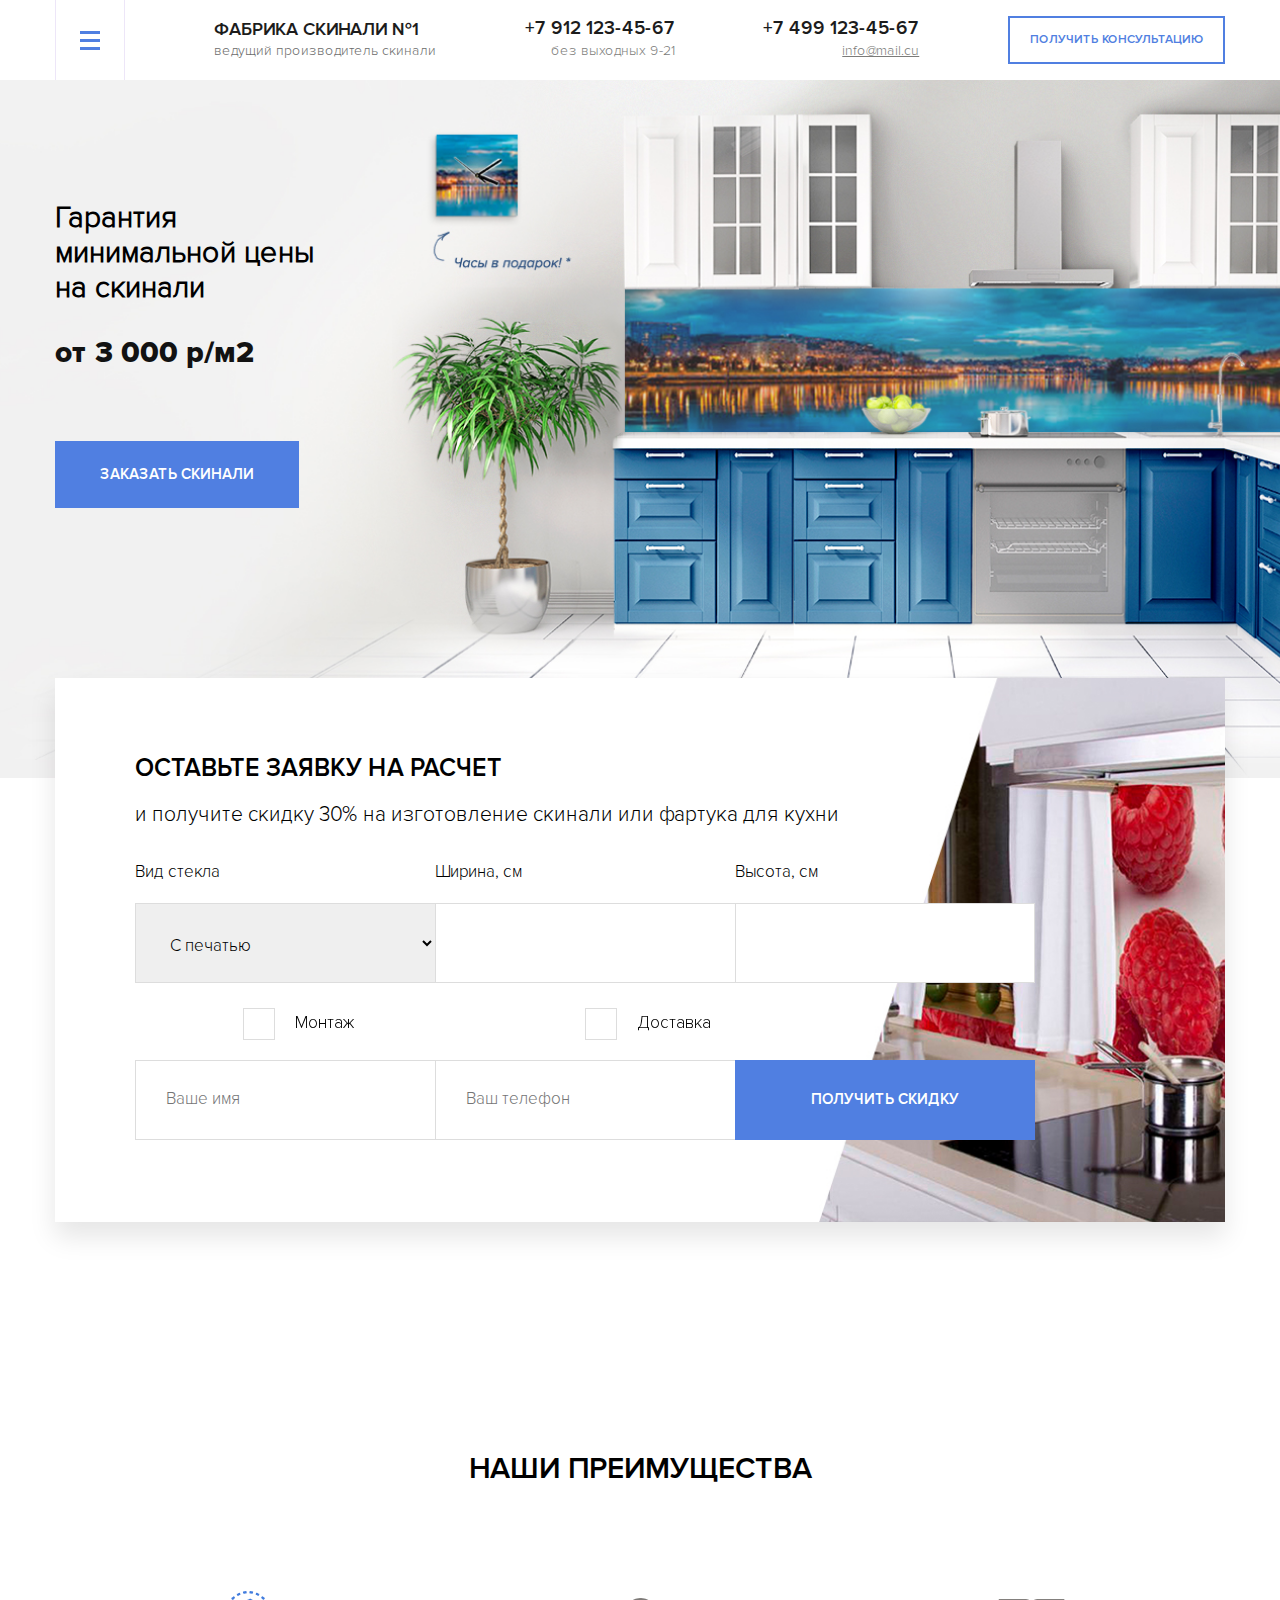
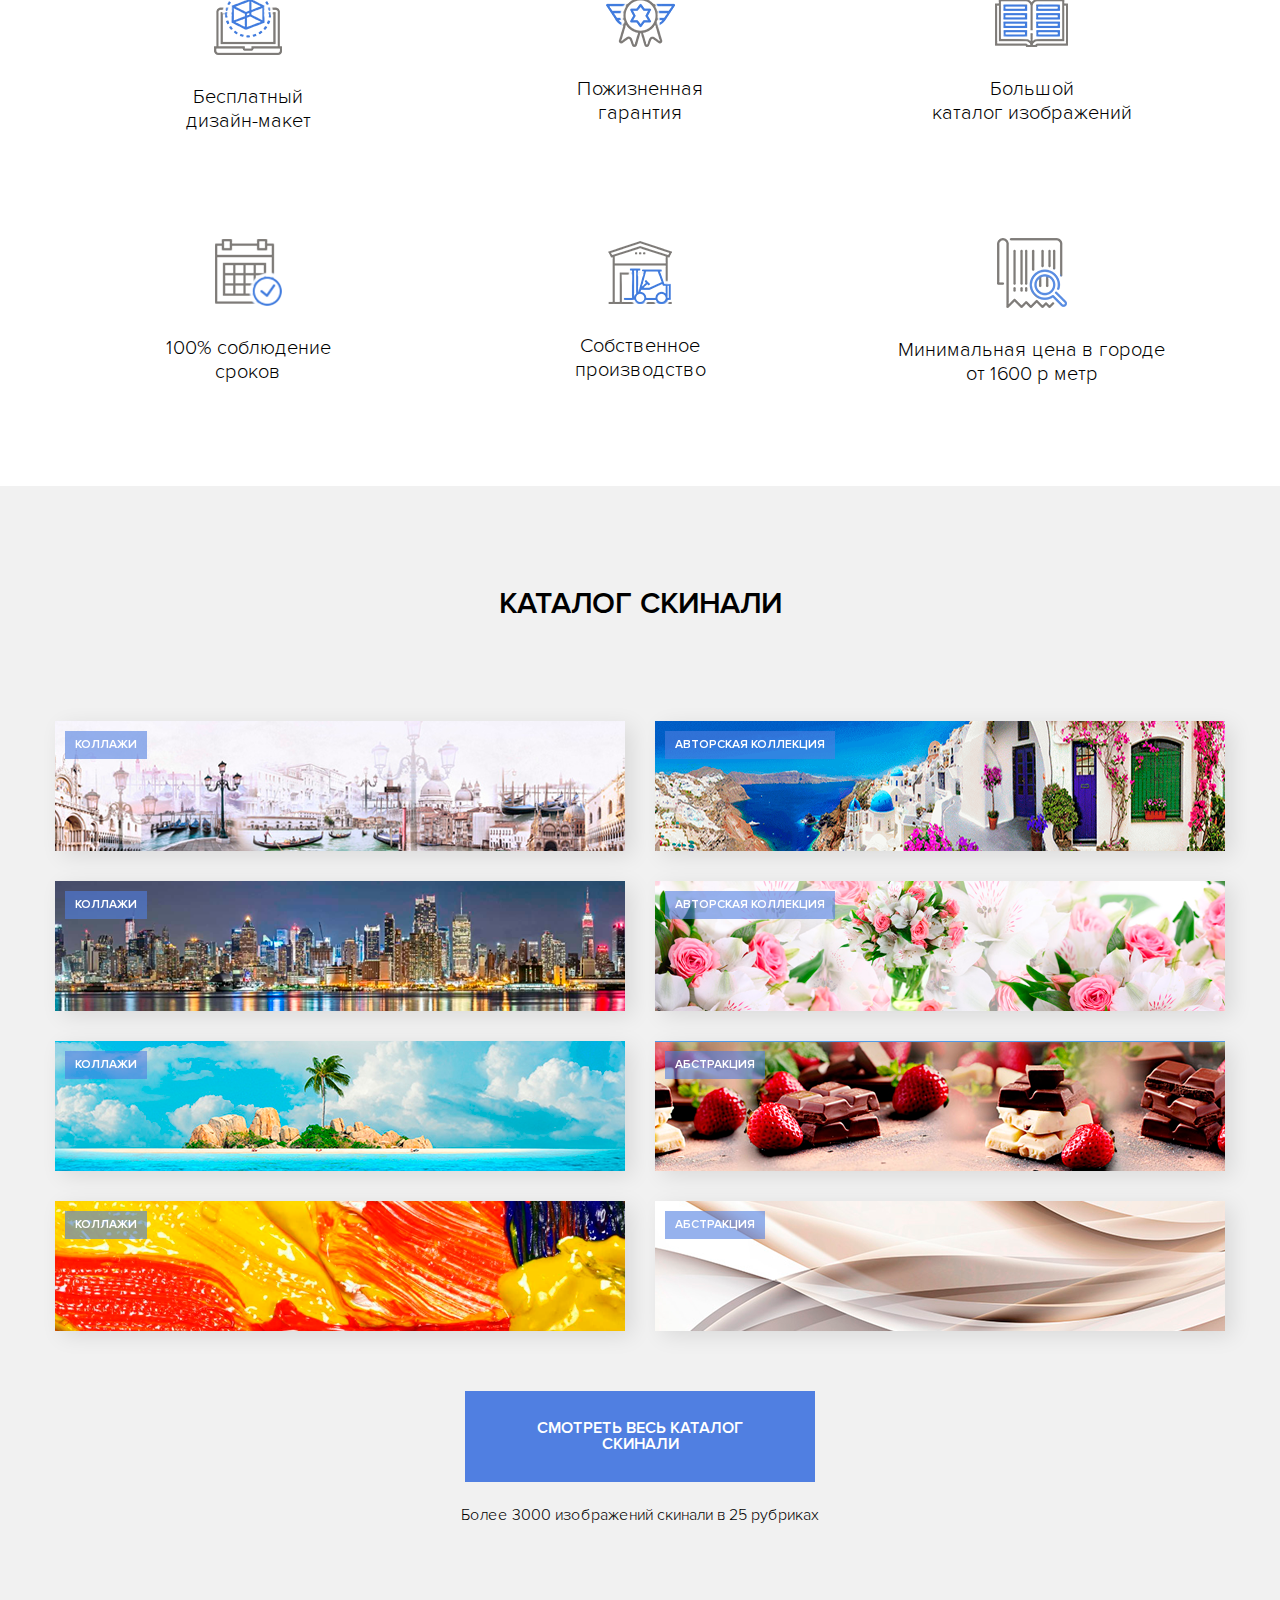
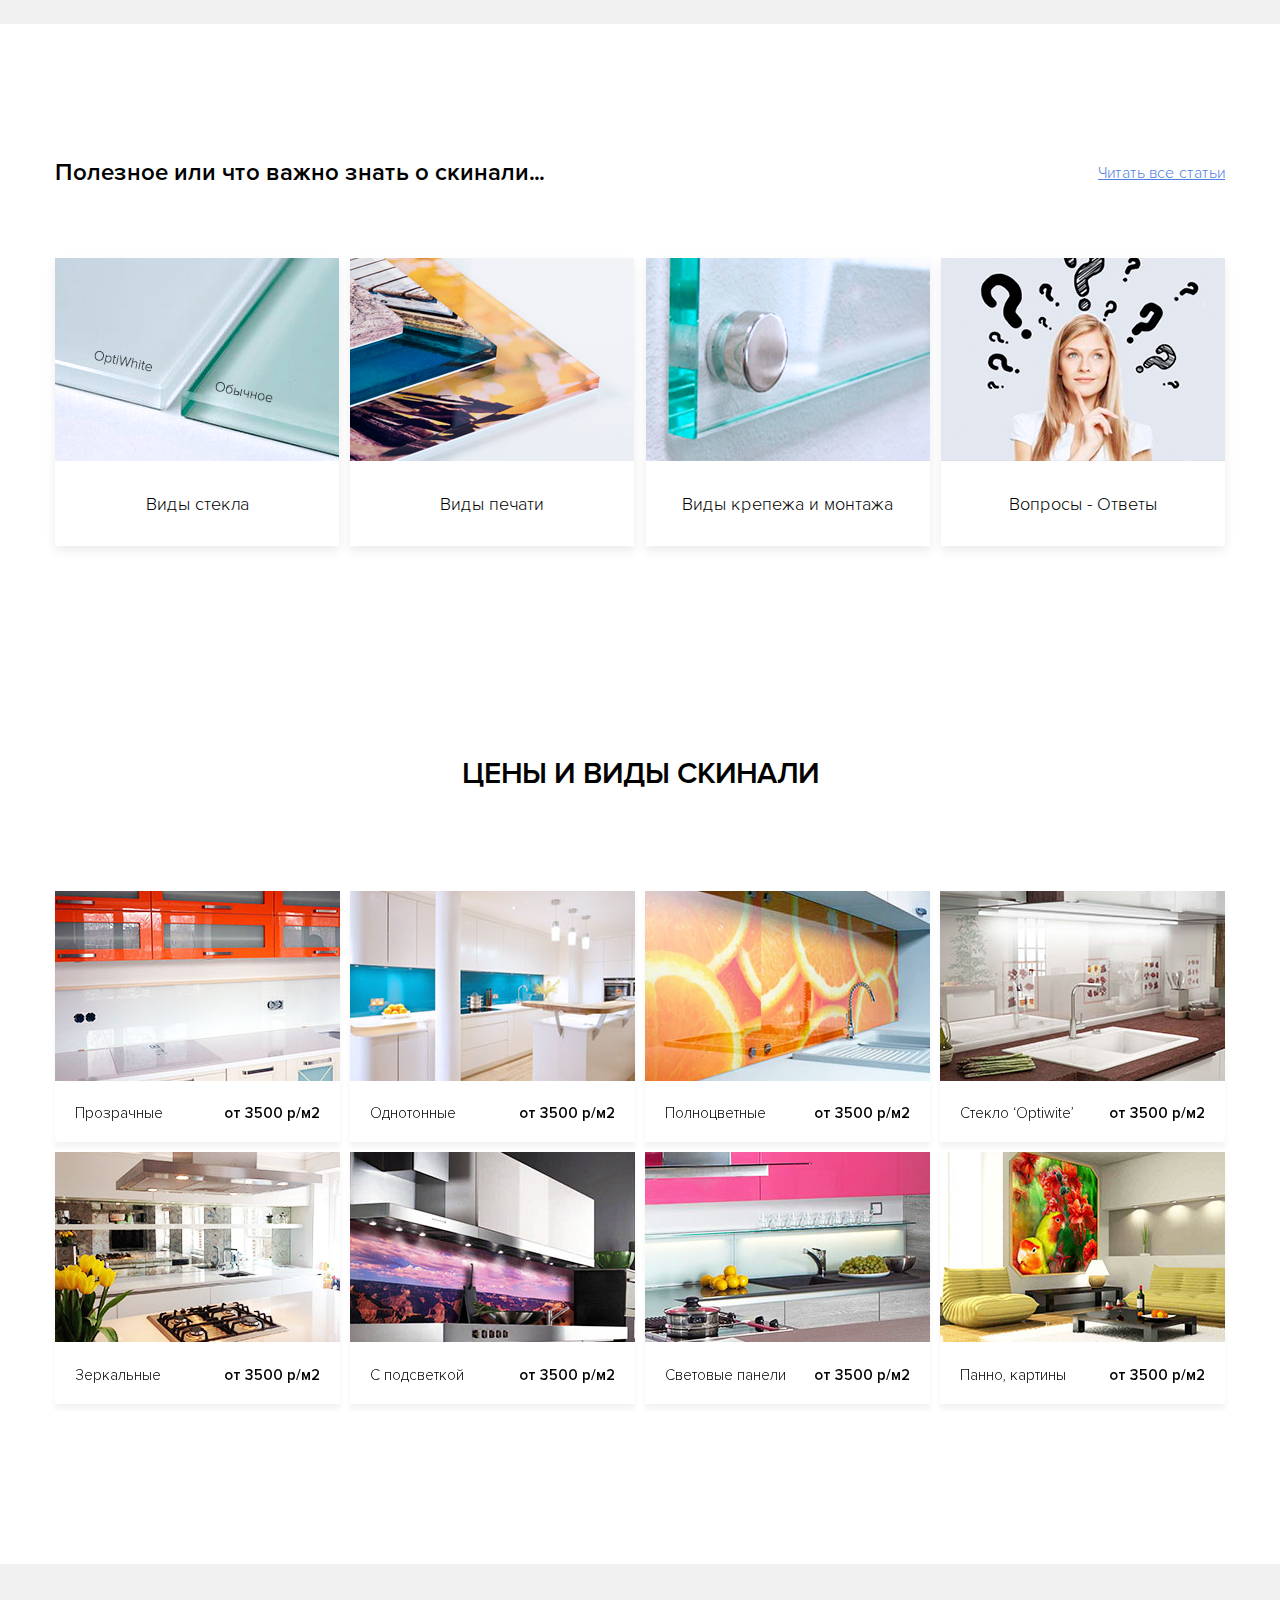
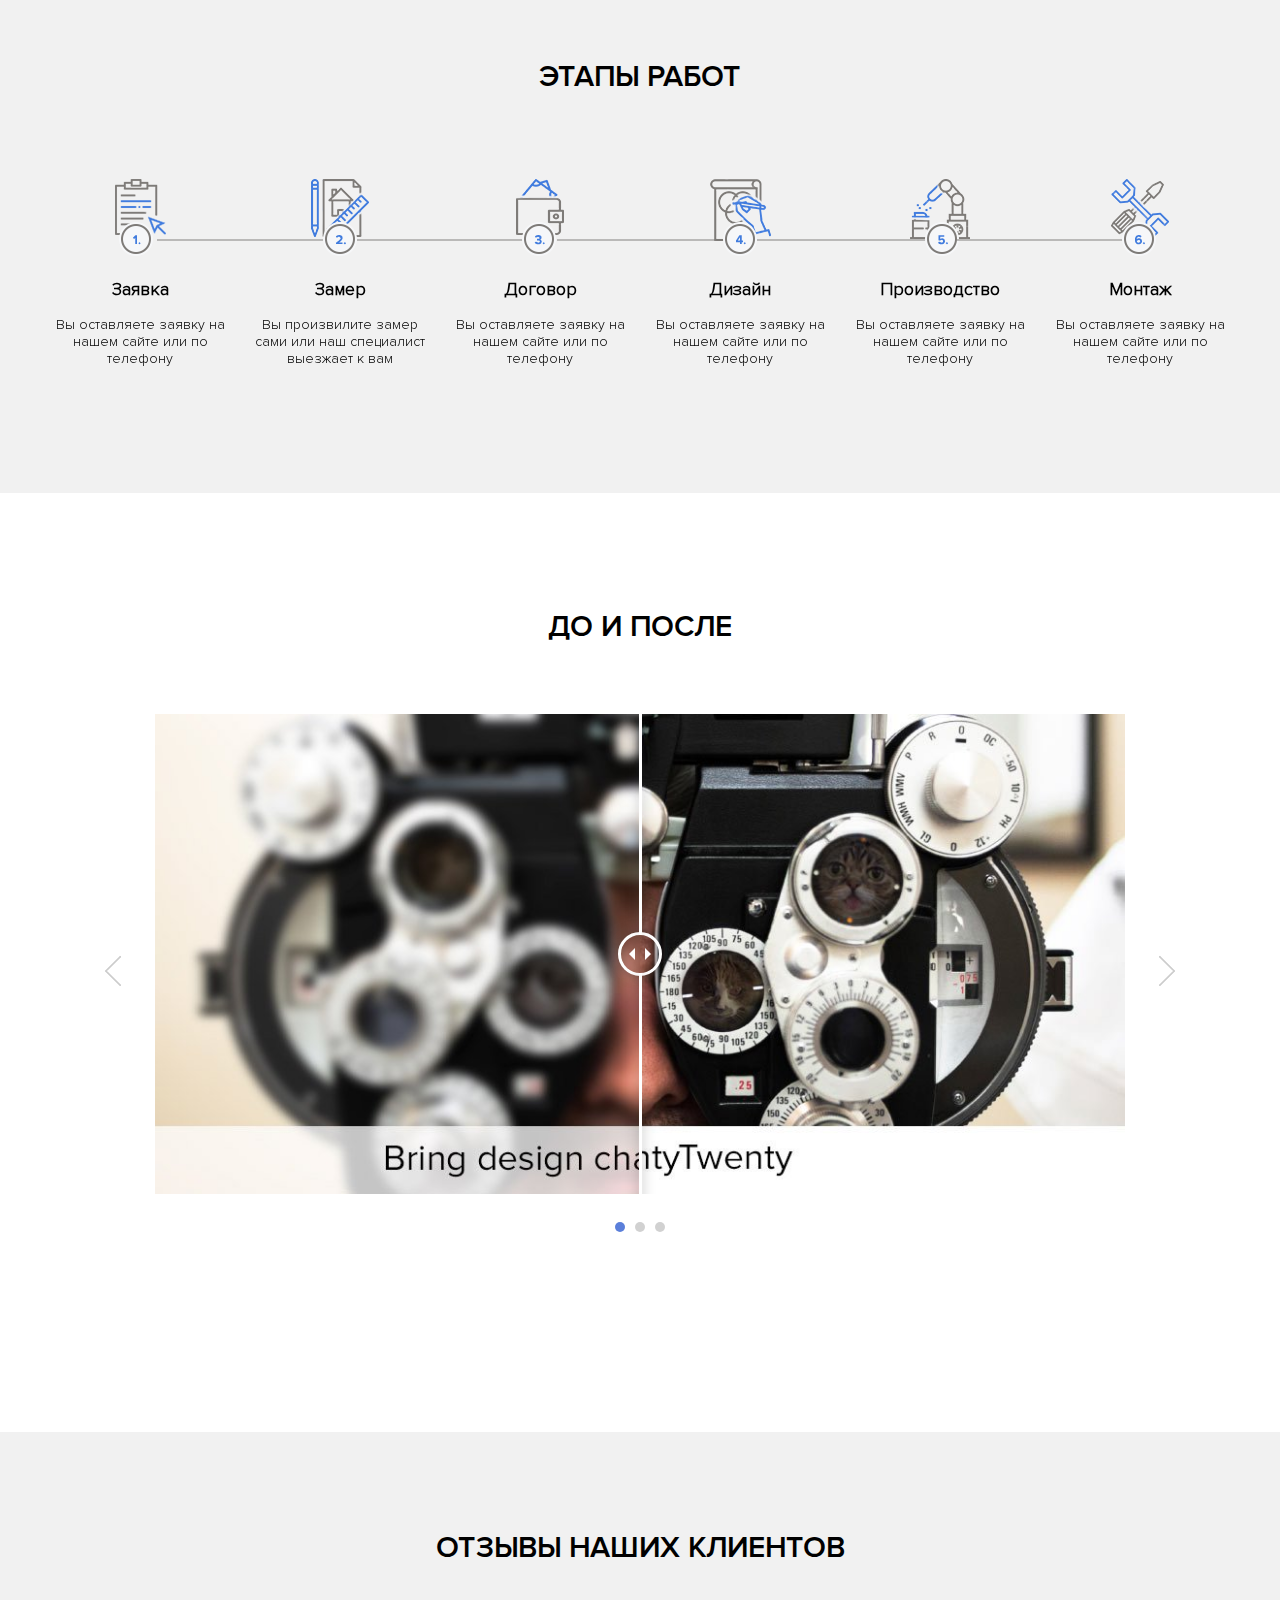
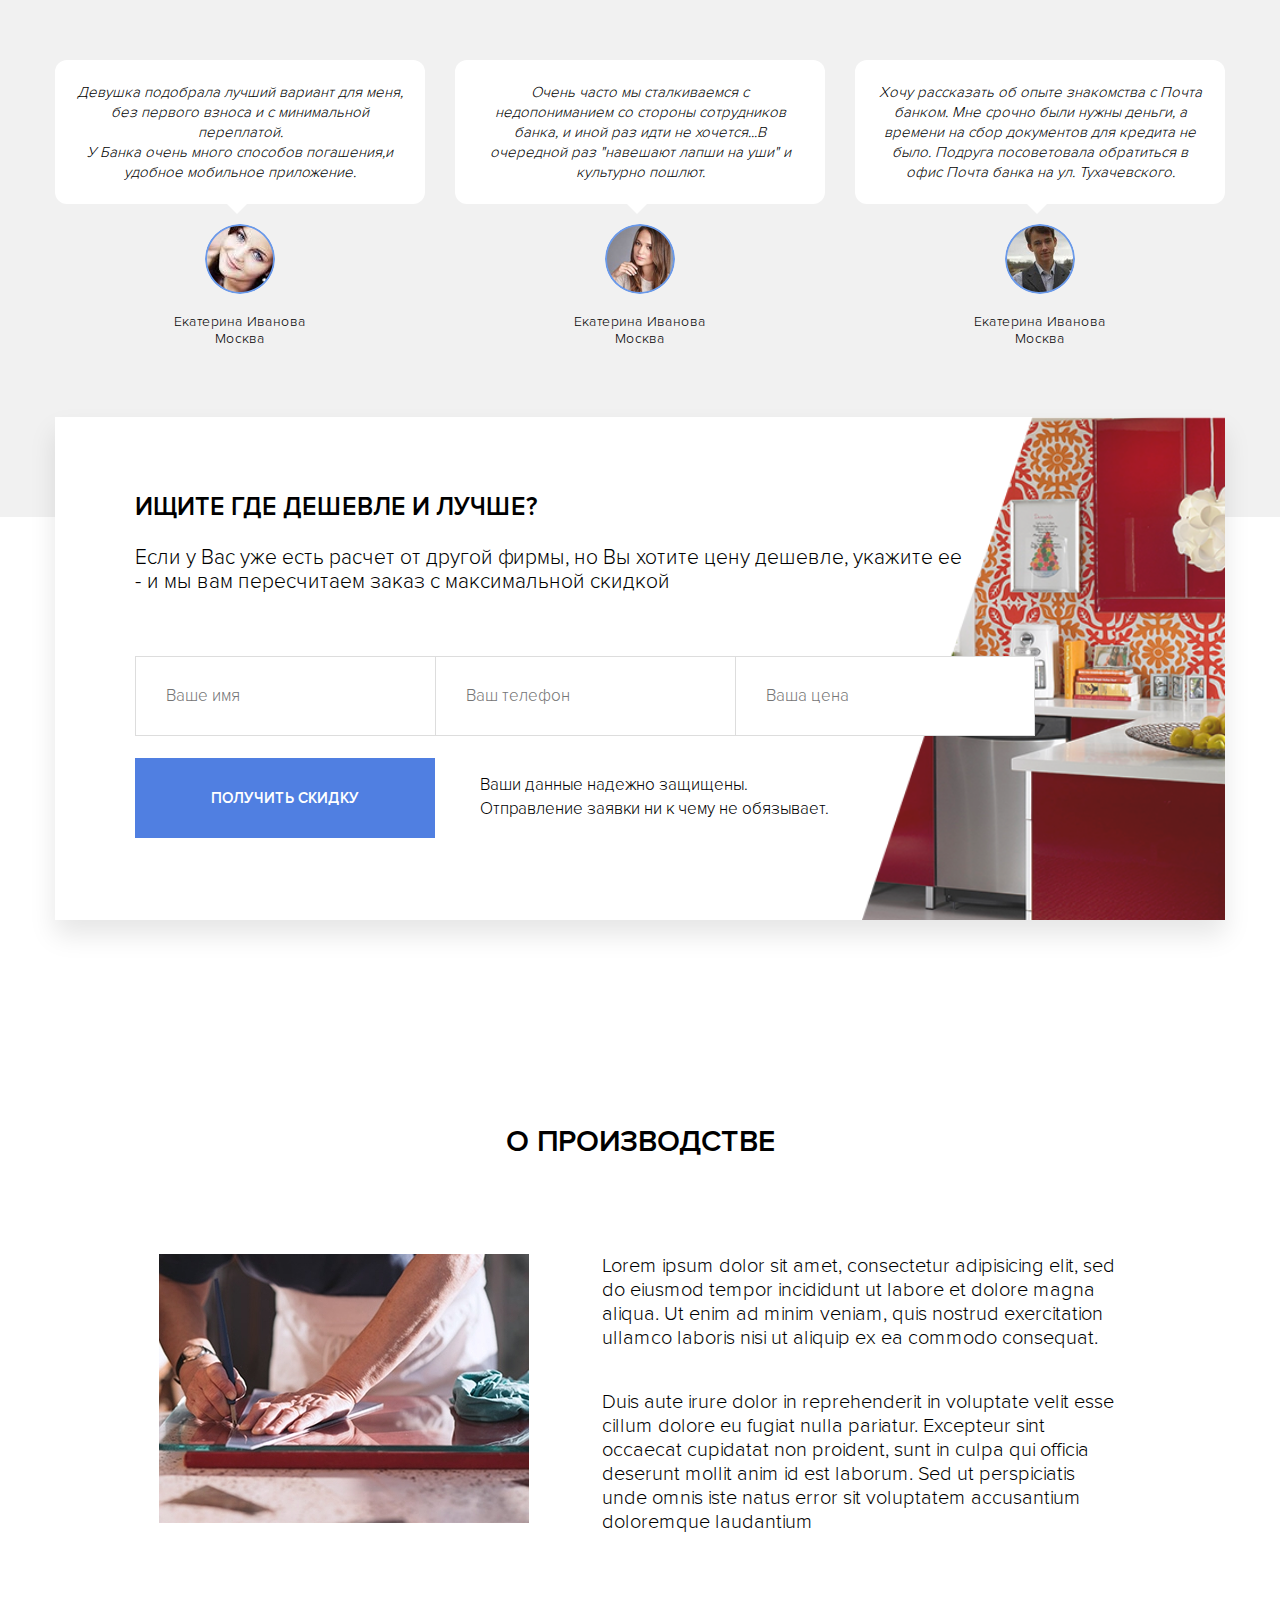
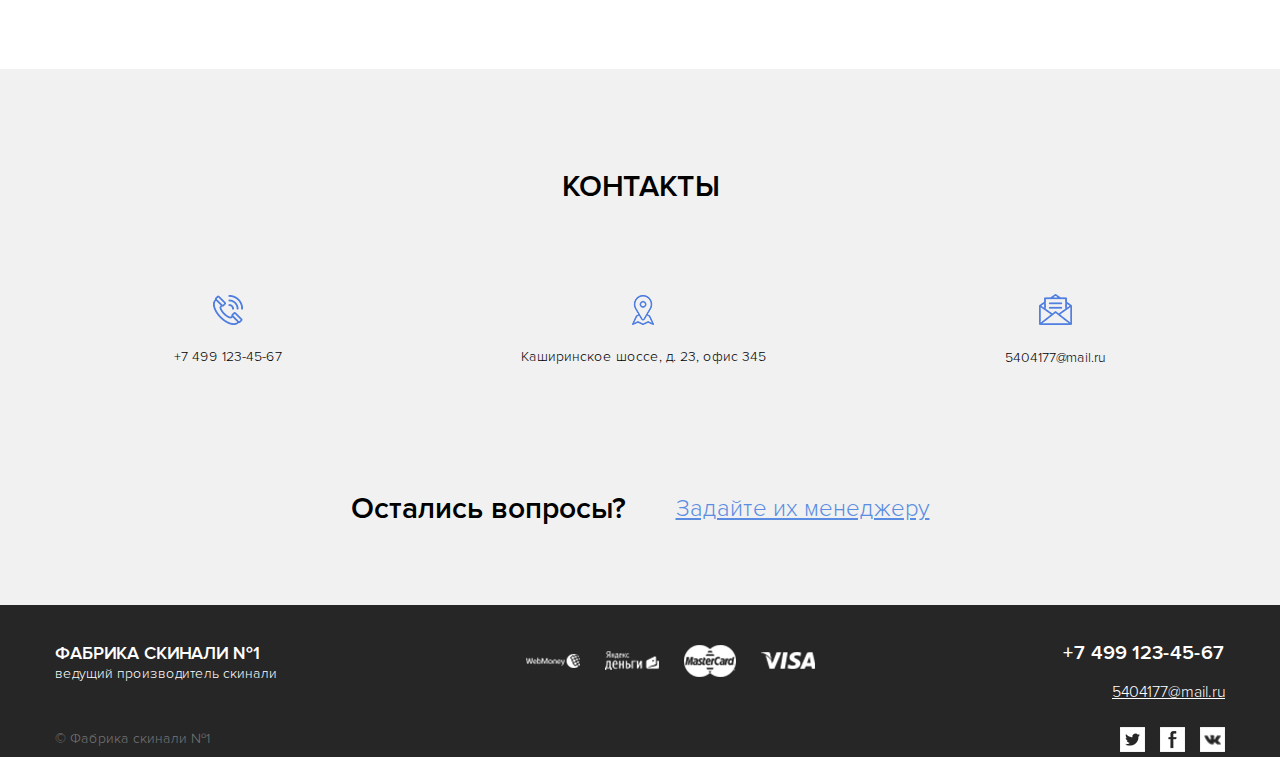
==== commit dc553535: "fixed forms, optimized css amd a map" ====
--- a/index.html
+++ b/index.html
@@ -1 +1 @@
-<!DOCTYPE html><html lang="ru"><head><meta charset="UTF-8"/><meta name="viewport" content="width=device-width, initial-scale=1.0"/><meta http-equiv="X-UA-Compatible" content="ie=edge"/><title>Скиналли</title><link rel="stylesheet" href="css/normalize.css"/><link rel="stylesheet" href="css/twentytwenty.css"/><link rel="stylesheet" href="css/style.css"/></head><body><header class="header"><div class="menu"><div class="menu-wrap"><nav class="menu__nav"><a class="menu__link" href="#">главная </a><a class="menu__link" href="#">продукция</a><a class="menu__link" href="#">каталог</a><a class="menu__link" href="#">примеры работ</a><a class="menu__link" href="#">примерка изображений</a><a class="menu__link" href="#">стоимость дилерам</a><a class="menu__link" href="#">о скинали</a></nav></div></div><div class="navbar"><div class="container"><div class="navbar__inner"><button class="menu-button navbar__menu"><span class="menu-button__line"></span><span class="menu-button__line"></span><span class="menu-button__line"></span></button><div class="navbar__logo logo"><strong class="logo__text">Фабрика скинали №1</strong><span class="logo__description">ведущий производитель скинали</span></div><div class="navbar__mobile"> <a class="navbar__phone" href="tel:79121234567">+7 912 123-45-67</a><span class="navbar__work-hours navbar__smalltext">без выходных 9-21</span></div><div class="navbar__landline"> <a class="navbar__phone" href="tel:74991234567">+7 499 123-45-67</a><a class="navbar__email navbar__smalltext" href="mailto:info@mail.cu">info@mail.cu</a></div><button class="button-o navbar__button">Получить консультацию</button></div></div></div><section class="hero"><div class="container"><div class="hero__inner"><h1 class="hero__title">Гарантия <br> минимальной цены<br> на скинали</h1><p class="hero__text">от 3 000 р/м2</p><button class="button hero__button">Заказать скинали</button></div></div></section></header><main><section class="offer bg-secondary"><div class="container"><div class="offer__inner offer-block"><h2 class="offer__title">оставьте заявку на расчет</h2><p class="offer__text">и получите скидку 30% на изготовление скинали или фартука для кухни</p><form class="form offer__form"><div class="form__row"><div class="form__group"><label class="form__label" for="glass">Вид стекла</label><select class="input form__input" id="glass" name=""><option value="С печатью">С печатью</option><option value="Без печати">Без печати</option></select></div><div class="form__group"><label class="form__label" for="">Ширина, см                                                 </label><input class="input form__input" type="text"/></div><div class="form__group"><label class="form__label" for="">Высота, см                                                  </label><input class="input form__input form-border" type="text"/></div></div><div class="form__row checkbox__row"><div class="form__group checkbox__group"><input class="input form__checkbox" type="checkbox" id="setup"/><label class="form__label checkbox__label" for="setup">Монтаж</label></div><div class="form__group checkbox__group"><input class="input form__checkbox" type="checkbox" id="delivery"/><label class="form__label checkbox__label" for="delivery">Доставка</label></div></div><div class="form__row"><div class="form__group form__group-btn"><input class="input form__input" type="text" placeholder="Ваше имя"/></div><div class="form__group"><input class="input form__input" type="tel" placeholder="Ваш телефон"/></div><div class="form__group"><input class="button form__button" type="submit" value="получить скидку"/></div></div></form></div></div></section><section class="features"><div class="container"><div class="features__inner features-block"><h2 class="section__title">наши преимущества</h2><ul class="features__list"><li class="features__item"><img class="features__item-img" src="img/feature-1.png" alt=""/><p class="features__item-text">Бесплатный<br> дизайн-макет</p></li><li class="features__item"><img class="features__item-img" src="img/feature-2.png" alt=""/><p class="features__item-text">Пожизненная<br> гарантия</p></li><li class="features__item"><img class="features__item-img" src="img/feature-3.png" alt=""/><p class="features__item-text">Большой <br> каталог изображений</p></li><li class="features__item"><img class="features__item-img" src="img/feature-4.png" alt=""/><p class="features__item-text">100% соблюдение <br>сроков</p></li><li class="features__item"><img class="features__item-img" src="img/feature-5.png" alt=""/><p class="features__item-text">Собственное <br>производство</p></li><li class="features__item"><img class="features__item-img" src="img/feature-6.png" alt=""/><p class="features__item-text"> Минимальная цена в городе <br>от 1600 р метр</p></li></ul></div></div></section><section class="catalogue"><div class="container"><div class="catalogue__inner catalogue-block"><h2 class="section__title">каталог скинали</h2><ul class="catalogue__list"><li class="catalogue__item"><img src="img/catalogue-1.png" alt=""/><span class="catalogue__genre">коллажи</span><div class="catalogue__buttons"><button class="catalogue__try-on catalogue-btn">Примерить онлайн</button><button class="catalogue__order catalogue-btn">Заказать</button><button class="catalogue__save"><img class="catalogue__save-img" src="img/heart.png" alt=""/></button></div></li><li class="catalogue__item"><img src="img/catalogue-2.png" alt=""/><span class="catalogue__genre">Авторская коллекция</span><div class="catalogue__buttons"><button class="catalogue__try-on catalogue-btn">Примерить онлайн</button><button class="catalogue__order catalogue-btn">Заказать</button><button class="catalogue__save"><img class="catalogue__save-img" src="img/heart.png" alt=""/></button></div></li><li class="catalogue__item"><img src="img/catalogue-3.png" alt=""/><span class="catalogue__genre">коллажи</span><div class="catalogue__buttons"><button class="catalogue__try-on catalogue-btn">Примерить онлайн</button><button class="catalogue__order catalogue-btn">Заказать</button><button class="catalogue__save"><img class="catalogue__save-img" src="img/heart.png" alt=""/></button></div></li><li class="catalogue__item"><img src="img/catalogue-4.png" alt=""/><span class="catalogue__genre">Авторская коллекция</span><div class="catalogue__buttons"><button class="catalogue__try-on catalogue-btn">Примерить онлайн</button><button class="catalogue__order catalogue-btn">Заказать</button><button class="catalogue__save"><img class="catalogue__save-img" src="img/heart.png" alt=""/></button></div></li><li class="catalogue__item"><img src="img/catalogue-5.png" alt=""/><span class="catalogue__genre">коллажи</span><div class="catalogue__buttons"><button class="catalogue-btn catalogue__try-on catalogue-btn">Примерить онлайн</button><button class="catalogue-btn catalogue__order catalogue-btn">Заказать</button><button class="catalogue__save"><img class="catalogue__save-img" src="img/heart.png" alt=""/></button></div></li><li class="catalogue__item"><img src="img/catalogue-6.png" alt=""/><span class="catalogue__genre">абстракция</span><div class="catalogue__buttons"><button class="catalogue__try-on catalogue-btn">Примерить онлайн</button><button class="catalogue__order catalogue-btn">Заказать</button><button class="catalogue__save"><img class="catalogue__save-img" src="img/heart.png" alt=""/></button></div></li><li class="catalogue__item"><img src="img/catalogue-7.png" alt=""/><span class="catalogue__genre">коллажи</span><div class="catalogue__buttons"><button class="catalogue-btn catalogue__try-on">Примерить онлайн</button><button class="catalogue-btn catalogue__order">Заказать</button><button class="catalogue__save"><img class="catalogue__save-img" src="img/heart.png" alt=""/></button></div></li><li class="catalogue__item"><img src="img/catalogue-8.png" alt=""/><span class="catalogue__genre">абстракция</span><div class="catalogue__buttons"><button class="catalogue-btn catalogue__try-on">Примерить онлайн</button><button class="catalogue-btn catalogue__order">Заказать</button><button class="catalogue__save"><img class="catalogue__save-img" src="img/heart.png" alt=""/></button></div></li></ul><div class="catalogue__link"><a class="catalogue-link" href="#">смотреть весь каталог скинали</a></div><p class="catalogue__text">Более 3000 изображений скинали в 25 рубриках</p></div></div></section><section class="blog"><div class="container"><div class="blog__inner blog-block"><div class="blog__text"><p class="blog__title">Полезное или что важно знать о скинали...  </p><a class="blog__link" href="#">Читать все статьи</a></div><ul class="blog__list"><li class="blog__item"> <img src="img/blog-1.png" alt=""/><p class="blog__item-title">Виды стекла</p></li><li class="blog__item"> <img src="img/blog-2.png" alt=""/><p class="blog__item-title">Виды печати</p></li><li class="blog__item"> <img src="img/blog-3.png" alt=""/><p class="blog__item-title">Виды крепежа и монтажа </p></li><li class="blog__item"> <img src="img/blog-4.png" alt=""/><p class="blog__item-title">Вопросы - Ответы</p></li></ul></div></div></section><section class="products"><div class="container"><div class="products__inner products-block"><h2 class="section__title">цены и виды скинали</h2><ul class="products__list"><li class="products__item"><img src="img/product-1.jpg" alt=""/><div class="products__card"><div class="products__desrc"><p class="products__name">Прозрачные  </p><p class="products__price">от 3500 р/м2</p></div><div class="products__link">   <a class="products__btn button" href="#">Оставить заявку</a></div></div></li><li class="products__item"><img src="img/product-2.jpg" alt=""/><div class="products__card"><div class="products__desrc"><p class="products__name">Однотонные  </p><p class="products__price">от 3500 р/м2</p></div><div class="products__link">   <a class="products__btn button" href="#">Оставить заявку</a></div></div></li><li class="products__item"><img src="img/product-3.jpg" alt=""/><div class="products__card"><div class="products__desrc"><p class="products__name">Полноцветные</p><p class="products__price">от 3500 р/м2</p></div><div class="products__link">   <a class="products__btn button" href="#">Оставить заявку</a></div></div></li><li class="products__item"><img src="img/product-4.jpg" alt=""/><div class="products__card"><div class="products__desrc"><p class="products__name">Стекло ‘Optiwite’  </p><p class="products__price">от 3500 р/м2</p></div><div class="products__link">   <a class="products__btn button" href="#">Оставить заявку</a></div></div></li><li class="products__item"><img src="img/product-5.jpg" alt=""/><div class="products__card"><div class="products__desrc"><p class="products__name">Зеркальные  </p><p class="products__price">от 3500 р/м2</p></div><div class="products__link">   <a class="products__btn button" href="#">Оставить заявку</a></div></div></li><li class="products__item"><img src="img/product-6.jpg" alt=""/><div class="products__card"><div class="products__desrc"><p class="products__name">С подсветкой </p><p class="products__price">от 3500 р/м2</p></div><div class="products__link">   <a class="products__btn button" href="#">Оставить заявку</a></div></div></li><li class="products__item"><img src="img/product-7.jpg" alt=""/><div class="products__card"><div class="products__desrc"><p class="products__name">Световые панели  </p><p class="products__price">от 3500 р/м2</p></div><div class="products__link">   <a class="products__btn button" href="#">Оставить заявку</a></div></div></li><li class="products__item"><img src="img/product-8.jpg" alt=""/><div class="products__card"><div class="products__desrc"><p class="products__name">Панно, картины  </p><p class="products__price">от 3500 р/м2</p></div><div class="products__link">   <a class="products__btn button" href="#">Оставить заявку</a></div></div></li></ul></div></div></section><section class="stages"><div class="container"><div class="stages__inner stages-block"><h2 class="section__title">этапы работ</h2><ul class="stages__list"><li class="stages__item"><img class="stages__img" src="img/stage-1.png" alt=""/><h4 class="stages__title">Заявка</h4><p class="stages__text">Вы оставляете заявку на нашем сайте или по телефону</p></li><li class="stages__item"><img class="stages__img" src="img/stage-2.png" alt=""/><h4 class="stages__title">Замер</h4><p class="stages__text">Вы произвилите замер сами или наш специалист выезжает к вам</p></li><li class="stages__item"><img class="stages__img" src="img/stage-3.png" alt=""/><h4 class="stages__title">Договор</h4><p class="stages__text">Вы оставляете заявку на нашем сайте или по телефону</p></li><li class="stages__item"><img class="stages__img" src="img/stage-4.png" alt=""/><h4 class="stages__title">Дизайн</h4><p class="stages__text">Вы оставляете заявку на нашем сайте или по телефону</p></li><li class="stages__item"><img class="stages__img" src="img/stage-5.png" alt=""/><h4 class="stages__title">Производство</h4><p class="stages__text">Вы оставляете заявку на нашем сайте или по телефону</p></li><li class="stages__item"><img class="stages__img" src="img/stage-6.png" alt=""/><h4 class="stages__title">Монтаж</h4><p class="stages__text">Вы оставляете заявку на нашем сайте или по телефону</p></li></ul></div></div></section><section class="before"><div class="container"><div class="before-block"><h2 class="section__title">до и после</h2><div class="before__slider-wrapper"><div class="before__slider"><div class="before__slider-item"><div class="before-after"><img src="img/before-1.jpg" alt=""/><img src="img/before-2.jpg" alt=""/></div></div><div class="before__slider-item"><div class="before-after"><img src="img/before-1.jpg" alt=""/><img src="img/before-2.jpg" alt=""/></div></div><div class="before__slider-item"><div class="before-after"><img src="img/before-1.jpg" alt=""/><img src="img/before-2.jpg" alt=""/></div></div></div><div class="before__slider-arrows"><button class="arrow arrow-left"><img src="img/prev-icon.png" alt=""/></button><button class="arrow arrow-right"><img src="img/next-icon.png" alt=""/></button></div></div></div></div></section><section class="reviews"><div class="container"><div class="reviews__inner reviews-block"><h2 class="section__title">Отзывы наших клиентов</h2><ul class="reviews__list"><li class="reviews__item"><p class="reviews__text"> Девушка подобрала лучший вариант для меня, без первого взноса и с минимальной переплатой.<br> У Банка очень много способов погашения,и удобное мобильное приложение.</p><img class="reviews__img" src="img/review-1.jpg" alt=""/><span class="reviews-name">Екатерина Иванова <br>Москва</span></li><li class="reviews__item"><p class="reviews__text"> Очень часто мы сталкиваемся с недопониманием со стороны сотрудников банка, и иной раз идти не хочется...В очередной раз "навешают лапши на уши" и культурно пошлют.</p><img class="reviews__img" src="img/review-2.jpg" alt=""/><span class="reviews-name">Екатерина Иванова <br>Москва</span></li><li class="reviews__item"><p class="reviews__text">Хочу рассказать об опыте знакомства с Почта банком. Мне срочно были нужны деньги, а времени на сбор документов для кредита не было. Подруга посоветовала обратиться в офис Почта банка на ул. Тухачевского.</p><img class="reviews__img" src="img/review-3.jpg" alt=""/><span class="reviews-name">Екатерина Иванова <br>Москва</span></li></ul></div></div></section><section class="offer bg-secondary"><div class="container"><div class="offer-block offer__block"><h2 class="offer__title">ищите где дешевле и лучше?</h2><p class="offer__text offer-text">Если у Вас уже есть расчет от другой фирмы, но Вы хотите цену дешевле, укажите ее - и мы вам пересчитаем заказ с максимальной скидкой</p><form class="form offer__form"><div class="form__row"><div class="form__group"><input class="input form__input" type="text" placeholder="Ваше имя"/></div><div class="form__group"><input class="input form__input" type="tel" placeholder="Ваш телефон"/></div><div class="form__group"><input class="input form__input form-border" type="text" placeholder="Ваша цена"/></div></div><div class="form__row form__row-text"><div class="form__group"><input class="button form__button" type="submit" value="получить скидку"/></div><div class="form__group-text"><span class="form-text">Ваши данные надежно защищены. </span><span class="form-text">Отправление заявки ни к чему не обязывает.</span></div></div></form></div></div></section><section class="production"><div class="container"><div class="production-block"><h2 class="section__title">о производстве</h2><div class="production__content"><div class="production__img"><img class="production-img" src="img/production.jpg" alt=""/></div><div class="production__text"><p class="production-text">Lorem ipsum dolor sit amet, consectetur adipisicing elit, sed do eiusmod tempor incididunt ut labore et dolore magna aliqua. Ut enim ad minim veniam, quis nostrud exercitation ullamco laboris nisi ut aliquip ex ea commodo consequat. </p><p class="production-text">Duis aute irure dolor in reprehenderit in voluptate velit esse cillum dolore eu fugiat nulla pariatur. Excepteur sint occaecat cupidatat non proident, sunt in culpa qui officia deserunt mollit anim id est laborum. Sed ut perspiciatis unde omnis iste natus error sit voluptatem accusantium doloremque laudantium</p></div></div></div></div></section><section class="contacts"><div class="container"><div class="contacts__inner contacts-block"><h2 class="section__title">Контакты</h2><ul class="contacts__list"><li class="contacts__item"><img src="img/phone-icon.png" alt=""/><p class="contacts__text">+7 499 123-45-67</p></li><li class="contacts__item"><img src="img/map-icon.png" alt=""/><p class="contacts__text">Каширинское шоссе, д. 23, офис 345</p></li><li class="contacts__item"><img src="img/mail-icon.png" alt=""/><p class="contacts__text">5404177@mail.ru</p></li></ul></div></div></section><div class="map" id="map"><script type="text/javascript" charset="utf-8" async="async" src="https://api-maps.yandex.ru/services/constructor/1.0/js/?um=constructor%3A6a3800b4d9f1cd0405a0fb143e2aeeddc662b2fff91310b04536011baf4344bc&amp;amp;width=100%25&amp;amp;height=410&amp;amp;lang=ru_RU&amp;amp;scroll=false"></script></div><section class="questions"><div class="container"><div class="questions-block questions__content"><p class="questions__text">Остались вопросы?</p><a class="questions__link" href="#">Задайте их менеджеру</a></div></div></section></main><footer class="footer"><div class="container"><div class="footer-block"><div class="footer__left"><div class="footer__logo"> <strong class="footer__logo-text">Фабрика скинали №1</strong><span class="footer__logo-description">ведущий производитель скинали</span></div><div class="footer__copy"> <p class="footer__copy-text">&copy; Фабрика скинали №1</p></div></div><div class="footer__middle"><ul class="footer__list"><li class="footer__item"> <img src="img/webmoney.png" alt=""/></li><li class="footer__item"> <img src="img/yandex.png" alt=""/></li><li class="footer__item"> <img src="img/master-card.png" alt=""/></li><li class="footer__item"> <img src="img/visa.png" alt=""/></li></ul></div><div class="footer__right"><p class="footer__phone">+7 499 123-45-67</p><p class="footer__mail">5404177@mail.ru</p><ul class="footer__social-list"><li class="footer__social-item"><a href=""><img class="footer__social-img" src="img/twitter-icon.png" alt=""/></a></li><li class="footer__social-item"><a href=""><img class="footer__social-img" src="img/facebook-icon.png" alt=""/></a></li><li class="footer__social-item"><a href=""><img class="footer__social-img" src="img/vk-icon.png" alt=""/></a></li></ul></div></div></div></footer><script src="https://code.jquery.com/jquery-2.2.4.min.js" integrity="sha256-BbhdlvQf/xTY9gja0Dq3HiwQF8LaCRTXxZKRutelT44=" crossorigin="anonymous"></script><script src="js/slick.min.js"></script><script src="js/jquery.event.move.js"></script><script src="js/jquery.twentytwenty.js"></script><script src="js/before-slider.js"></script></body></html>+<!DOCTYPE html><html lang="ru"><head><meta charset="UTF-8"/><meta name="viewport" content="width=device-width, initial-scale=1.0"/><meta http-equiv="X-UA-Compatible" content="ie=edge"/><title>Скиналли</title><link rel="stylesheet" href="css/style.css"/></head><body><header class="header"><div class="menu"><div class="menu-wrap"><nav class="menu__nav"><a class="menu__link" href="#">главная </a><a class="menu__link" href="#">продукция</a><a class="menu__link" href="#">каталог</a><a class="menu__link" href="#">примеры работ</a><a class="menu__link" href="#">примерка изображений</a><a class="menu__link" href="#">стоимость дилерам</a><a class="menu__link" href="#">о скинали</a></nav></div></div><div class="navbar"><div class="container"><div class="navbar__inner"><button class="menu-button navbar__menu"><span class="menu-button__line"></span><span class="menu-button__line"></span><span class="menu-button__line"></span></button><div class="navbar__logo logo"><strong class="logo__text">Фабрика скинали №1</strong><span class="logo__description">ведущий производитель скинали</span></div><div class="navbar__mobile"> <a class="navbar__phone" href="tel:79121234567">+7 912 123-45-67</a><span class="navbar__work-hours navbar__smalltext">без выходных 9-21</span></div><div class="navbar__landline"> <a class="navbar__phone" href="tel:74991234567">+7 499 123-45-67</a><a class="navbar__email navbar__smalltext" href="mailto:info@mail.cu">info@mail.cu</a></div><button class="button-o navbar__button">Получить консультацию</button></div></div></div><section class="hero"><div class="container"><div class="hero__inner"><h1 class="hero__title">Гарантия <br> минимальной цены<br> на скинали</h1><p class="hero__text">от 3 000 р/м2</p><button class="button hero__button">Заказать скинали</button></div></div></section></header><main><section class="offer bg-secondary"><div class="container"><div class="offer_block offer-block"><h2 class="offer__title">оставьте заявку на расчет</h2><p class="offer__text">и получите скидку 30% на изготовление скинали или фартука для кухни</p><form class="form offer__form"><div class="form__row"><div class="form__group"><label class="form__label" for="glass">Вид стекла</label><select class="input form__input" id="glass" name=""><option value="С печатью">С печатью</option><option value="Без печати">Без печати</option></select></div><div class="form__group"><label class="form__label" for="width">Ширина, см                                                 </label><input class="input form__input" type="text" id="width"/></div><div class="form__group"><label class="form__label" for="height">Высота, см                                                  </label><input class="input form__input form-border" type="text" id="height"/></div></div><div class="form__row checkbox__row"><div class="form__group checkbox__group"><input class="input form__checkbox" type="checkbox" id="setup"/><label class="form__label checkbox__label" for="setup">Монтаж</label></div><div class="form__group checkbox__group"><input class="input form__checkbox" type="checkbox" id="delivery"/><label class="form__label checkbox__label" for="delivery">Доставка</label></div></div><div class="form__row"><div class="form__group form__group-btn"><input class="input form__input" type="text" placeholder="Ваше имя"/></div><div class="form__group"><input class="input form__input" type="tel" placeholder="Ваш телефон"/></div><div class="form__group"><input class="button form__button" type="submit" value="получить скидку"/></div></div></form></div></div></section><section class="features"><div class="container"><div class="features__inner features-block"><h2 class="section__title">наши преимущества</h2><ul class="features__list"><li class="features__item"><img class="features__item-img" src="img/feature-1.png" alt=""/><p class="features__item-text">Бесплатный<br> дизайн-макет</p></li><li class="features__item"><img class="features__item-img" src="img/feature-2.png" alt=""/><p class="features__item-text">Пожизненная<br> гарантия</p></li><li class="features__item"><img class="features__item-img" src="img/feature-3.png" alt=""/><p class="features__item-text">Большой <br> каталог изображений</p></li><li class="features__item"><img class="features__item-img" src="img/feature-4.png" alt=""/><p class="features__item-text">100% соблюдение <br>сроков</p></li><li class="features__item"><img class="features__item-img" src="img/feature-5.png" alt=""/><p class="features__item-text">Собственное <br>производство</p></li><li class="features__item"><img class="features__item-img" src="img/feature-6.png" alt=""/><p class="features__item-text"> Минимальная цена в городе <br>от 1600 р метр</p></li></ul></div></div></section><section class="catalogue"><div class="container"><div class="catalogue__inner catalogue-block"><h2 class="section__title">каталог скинали</h2><ul class="catalogue__list"><li class="catalogue__item"><img src="img/catalogue-1.png" alt=""/><span class="catalogue__genre">коллажи</span><div class="catalogue__buttons"><button class="catalogue__try-on catalogue-btn">Примерить онлайн</button><button class="catalogue__order catalogue-btn">Заказать</button><button class="catalogue__save"><img class="catalogue__save-img" src="img/heart.png" alt=""/></button></div></li><li class="catalogue__item"><img src="img/catalogue-2.png" alt=""/><span class="catalogue__genre">Авторская коллекция</span><div class="catalogue__buttons"><button class="catalogue__try-on catalogue-btn">Примерить онлайн</button><button class="catalogue__order catalogue-btn">Заказать</button><button class="catalogue__save"><img class="catalogue__save-img" src="img/heart.png" alt=""/></button></div></li><li class="catalogue__item"><img src="img/catalogue-3.png" alt=""/><span class="catalogue__genre">коллажи</span><div class="catalogue__buttons"><button class="catalogue__try-on catalogue-btn">Примерить онлайн</button><button class="catalogue__order catalogue-btn">Заказать</button><button class="catalogue__save"><img class="catalogue__save-img" src="img/heart.png" alt=""/></button></div></li><li class="catalogue__item"><img src="img/catalogue-4.png" alt=""/><span class="catalogue__genre">Авторская коллекция</span><div class="catalogue__buttons"><button class="catalogue__try-on catalogue-btn">Примерить онлайн</button><button class="catalogue__order catalogue-btn">Заказать</button><button class="catalogue__save"><img class="catalogue__save-img" src="img/heart.png" alt=""/></button></div></li><li class="catalogue__item"><img src="img/catalogue-5.png" alt=""/><span class="catalogue__genre">коллажи</span><div class="catalogue__buttons"><button class="catalogue-btn catalogue__try-on catalogue-btn">Примерить онлайн</button><button class="catalogue-btn catalogue__order catalogue-btn">Заказать</button><button class="catalogue__save"><img class="catalogue__save-img" src="img/heart.png" alt=""/></button></div></li><li class="catalogue__item"><img src="img/catalogue-6.png" alt=""/><span class="catalogue__genre">абстракция</span><div class="catalogue__buttons"><button class="catalogue__try-on catalogue-btn">Примерить онлайн</button><button class="catalogue__order catalogue-btn">Заказать</button><button class="catalogue__save"><img class="catalogue__save-img" src="img/heart.png" alt=""/></button></div></li><li class="catalogue__item"><img src="img/catalogue-7.png" alt=""/><span class="catalogue__genre">коллажи</span><div class="catalogue__buttons"><button class="catalogue-btn catalogue__try-on">Примерить онлайн</button><button class="catalogue-btn catalogue__order">Заказать</button><button class="catalogue__save"><img class="catalogue__save-img" src="img/heart.png" alt=""/></button></div></li><li class="catalogue__item"><img src="img/catalogue-8.png" alt=""/><span class="catalogue__genre">абстракция</span><div class="catalogue__buttons"><button class="catalogue-btn catalogue__try-on">Примерить онлайн</button><button class="catalogue-btn catalogue__order">Заказать</button><button class="catalogue__save"><img class="catalogue__save-img" src="img/heart.png" alt=""/></button></div></li></ul><div class="catalogue__link"><a class="catalogue-link" href="#">смотреть весь каталог скинали</a></div><p class="catalogue__text">Более 3000 изображений скинали в 25 рубриках</p></div></div></section><section class="blog"><div class="container"><div class="blog__inner blog-block"><div class="blog__text"><p class="blog__title">Полезное или что важно знать о скинали...  </p><a class="blog__link" href="#">Читать все статьи</a></div><ul class="blog__list"><li class="blog__item"> <img src="img/blog-1.png" alt=""/><p class="blog__item-title">Виды стекла</p></li><li class="blog__item"> <img src="img/blog-2.png" alt=""/><p class="blog__item-title">Виды печати</p></li><li class="blog__item"> <img src="img/blog-3.png" alt=""/><p class="blog__item-title">Виды крепежа и монтажа </p></li><li class="blog__item"> <img src="img/blog-4.png" alt=""/><p class="blog__item-title">Вопросы - Ответы</p></li></ul></div></div></section><section class="products"><div class="container"><div class="products__inner products-block"><h2 class="section__title">цены и виды скинали</h2><ul class="products__list"><li class="products__item"><img src="img/product-1.jpg" alt=""/><div class="products__card"><div class="products__desrc"><p class="products__name">Прозрачные  </p><p class="products__price">от 3500 р/м2</p></div><div class="products__link">   <a class="products__btn button" href="#">Оставить заявку</a></div></div></li><li class="products__item"><img src="img/product-2.jpg" alt=""/><div class="products__card"><div class="products__desrc"><p class="products__name">Однотонные  </p><p class="products__price">от 3500 р/м2</p></div><div class="products__link">   <a class="products__btn button" href="#">Оставить заявку</a></div></div></li><li class="products__item"><img src="img/product-3.jpg" alt=""/><div class="products__card"><div class="products__desrc"><p class="products__name">Полноцветные</p><p class="products__price">от 3500 р/м2</p></div><div class="products__link">   <a class="products__btn button" href="#">Оставить заявку</a></div></div></li><li class="products__item"><img src="img/product-4.jpg" alt=""/><div class="products__card"><div class="products__desrc"><p class="products__name">Стекло ‘Optiwite’  </p><p class="products__price">от 3500 р/м2</p></div><div class="products__link">   <a class="products__btn button" href="#">Оставить заявку</a></div></div></li><li class="products__item"><img src="img/product-5.jpg" alt=""/><div class="products__card"><div class="products__desrc"><p class="products__name">Зеркальные  </p><p class="products__price">от 3500 р/м2</p></div><div class="products__link">   <a class="products__btn button" href="#">Оставить заявку</a></div></div></li><li class="products__item"><img src="img/product-6.jpg" alt=""/><div class="products__card"><div class="products__desrc"><p class="products__name">С подсветкой </p><p class="products__price">от 3500 р/м2</p></div><div class="products__link">   <a class="products__btn button" href="#">Оставить заявку</a></div></div></li><li class="products__item"><img src="img/product-7.jpg" alt=""/><div class="products__card"><div class="products__desrc"><p class="products__name">Световые панели  </p><p class="products__price">от 3500 р/м2</p></div><div class="products__link">   <a class="products__btn button" href="#">Оставить заявку</a></div></div></li><li class="products__item"><img src="img/product-8.jpg" alt=""/><div class="products__card"><div class="products__desrc"><p class="products__name">Панно, картины  </p><p class="products__price">от 3500 р/м2</p></div><div class="products__link">   <a class="products__btn button" href="#">Оставить заявку</a></div></div></li></ul></div></div></section><section class="stages"><div class="container"><div class="stages__inner stages-block"><h2 class="section__title">этапы работ</h2><ul class="stages__list"><li class="stages__item"><img class="stages__img" src="img/stage-1.png" alt=""/><h4 class="stages__title">Заявка</h4><p class="stages__text">Вы оставляете заявку на нашем сайте или по телефону</p></li><li class="stages__item"><img class="stages__img" src="img/stage-2.png" alt=""/><h4 class="stages__title">Замер</h4><p class="stages__text">Вы произвилите замер сами или наш специалист выезжает к вам</p></li><li class="stages__item"><img class="stages__img" src="img/stage-3.png" alt=""/><h4 class="stages__title">Договор</h4><p class="stages__text">Вы оставляете заявку на нашем сайте или по телефону</p></li><li class="stages__item"><img class="stages__img" src="img/stage-4.png" alt=""/><h4 class="stages__title">Дизайн</h4><p class="stages__text">Вы оставляете заявку на нашем сайте или по телефону</p></li><li class="stages__item"><img class="stages__img" src="img/stage-5.png" alt=""/><h4 class="stages__title">Производство</h4><p class="stages__text">Вы оставляете заявку на нашем сайте или по телефону</p></li><li class="stages__item"><img class="stages__img" src="img/stage-6.png" alt=""/><h4 class="stages__title">Монтаж</h4><p class="stages__text">Вы оставляете заявку на нашем сайте или по телефону</p></li></ul></div></div></section><section class="before"><div class="container"><div class="before-block"><h2 class="section__title">до и после</h2><div class="before__slider-wrapper"><div class="before__slider"><div class="before__slider-item"><div class="before-after"><img src="img/before-1.jpg" alt=""/><img src="img/before-2.jpg" alt=""/></div></div><div class="before__slider-item"><div class="before-after"><img src="img/before-1.jpg" alt=""/><img src="img/before-2.jpg" alt=""/></div></div><div class="before__slider-item"><div class="before-after"><img src="img/before-1.jpg" alt=""/><img src="img/before-2.jpg" alt=""/></div></div></div><div class="before__slider-arrows"><button class="arrow arrow-left"><img src="img/prev-icon.png" alt=""/></button><button class="arrow arrow-right"><img src="img/next-icon.png" alt=""/></button></div></div></div></div></section><section class="reviews"><div class="container"><div class="reviews__inner reviews-block"><h2 class="section__title">Отзывы наших клиентов</h2><ul class="reviews__list"><li class="reviews__item"><p class="reviews__text"> Девушка подобрала лучший вариант для меня, без первого взноса и с минимальной переплатой.<br> У Банка очень много способов погашения,и удобное мобильное приложение.</p><img class="reviews__img" src="img/review-1.jpg" alt=""/><span class="reviews-name">Екатерина Иванова <br>Москва</span></li><li class="reviews__item"><p class="reviews__text"> Очень часто мы сталкиваемся с недопониманием со стороны сотрудников банка, и иной раз идти не хочется...В очередной раз "навешают лапши на уши" и культурно пошлют.</p><img class="reviews__img" src="img/review-2.jpg" alt=""/><span class="reviews-name">Екатерина Иванова <br>Москва</span></li><li class="reviews__item"><p class="reviews__text">Хочу рассказать об опыте знакомства с Почта банком. Мне срочно были нужны деньги, а времени на сбор документов для кредита не было. Подруга посоветовала обратиться в офис Почта банка на ул. Тухачевского.</p><img class="reviews__img" src="img/review-3.jpg" alt=""/><span class="reviews-name">Екатерина Иванова <br>Москва</span></li></ul></div></div></section><section class="offer offer__padding"><div class="container"><div class="offer-block offer__block"><h2 class="offer__title">ищите где дешевле и лучше?</h2><p class="offer__text offer-text">Если у Вас уже есть расчет от другой фирмы, но Вы хотите цену дешевле, укажите ее - и мы вам пересчитаем заказ с максимальной скидкой</p><form class="form offer__form"><div class="form__row"><div class="form__group"><input class="input form__input" type="text" placeholder="Ваше имя"/></div><div class="form__group"><input class="input form__input" type="tel" placeholder="Ваш телефон"/></div><div class="form__group"><input class="input form__input form-border" type="text" placeholder="Ваша цена"/></div></div><div class="form__row form__row-text"><div class="form__group"><input class="button form__button" type="submit" value="получить скидку"/></div><div class="form__group-text"><span class="form-text">Ваши данные надежно защищены. </span><span class="form-text">Отправление заявки ни к чему не обязывает.</span></div></div></form></div></div></section><section class="production"><div class="container"><div class="production-block"><h2 class="section__title">о производстве</h2><div class="production__content"><div class="production__img"><img class="production-img" src="img/production.jpg" alt=""/></div><div class="production__text"><p class="production-text">Lorem ipsum dolor sit amet, consectetur adipisicing elit, sed do eiusmod tempor incididunt ut labore et dolore magna aliqua. Ut enim ad minim veniam, quis nostrud exercitation ullamco laboris nisi ut aliquip ex ea commodo consequat. </p><p class="production-text">Duis aute irure dolor in reprehenderit in voluptate velit esse cillum dolore eu fugiat nulla pariatur. Excepteur sint occaecat cupidatat non proident, sunt in culpa qui officia deserunt mollit anim id est laborum. Sed ut perspiciatis unde omnis iste natus error sit voluptatem accusantium doloremque laudantium</p></div></div></div></div></section><section class="contacts"><div class="container"><div class="contacts__inner contacts-block"><h2 class="section__title">Контакты</h2><ul class="contacts__list"><li class="contacts__item"><img src="img/phone-icon.png" alt=""/><p class="contacts__text">+7 499 123-45-67</p></li><li class="contacts__item"><img src="img/map-icon.png" alt=""/><p class="contacts__text">Каширинское шоссе, д. 23, офис 345</p></li><li class="contacts__item"><img src="img/mail-icon.png" alt=""/><p class="contacts__text">5404177@mail.ru</p></li></ul></div></div></section><div class="map" id="map"></div><section class="questions"><div class="container"><div class="questions-block questions__content"><p class="questions__text">Остались вопросы?</p><a class="questions__link" href="#">Задайте их менеджеру</a></div></div></section></main><footer class="footer"><div class="container"><div class="footer-block"><div class="footer__left"><div class="footer__logo"> <strong class="footer__logo-text">Фабрика скинали №1</strong><span class="footer__logo-description">ведущий производитель скинали</span></div><div class="footer__copy"> <p class="footer__copy-text">&copy; Фабрика скинали №1</p></div></div><div class="footer__middle"><ul class="footer__list"><li class="footer__item"> <img src="img/webmoney.png" alt=""/></li><li class="footer__item"> <img src="img/yandex.png" alt=""/></li><li class="footer__item"> <img src="img/master-card.png" alt=""/></li><li class="footer__item"> <img src="img/visa.png" alt=""/></li></ul></div><div class="footer__right"><p class="footer__phone">+7 499 123-45-67</p><p class="footer__mail">5404177@mail.ru</p><ul class="footer__social-list"><li class="footer__social-item"><a href=""><img class="footer__social-img" src="img/twitter-icon.png" alt=""/></a></li><li class="footer__social-item"><a href=""><img class="footer__social-img" src="img/facebook-icon.png" alt=""/></a></li><li class="footer__social-item"><a href=""><img class="footer__social-img" src="img/vk-icon.png" alt=""/></a></li></ul></div></div></div></footer><script src="https://code.jquery.com/jquery-2.2.4.min.js" integrity="sha256-BbhdlvQf/xTY9gja0Dq3HiwQF8LaCRTXxZKRutelT44=" crossorigin="anonymous"></script><script src="js/slick.min.js"></script><script src="js/jquery.event.move.js"></script><script src="js/jquery.twentytwenty.js"></script><script src="js/before-slider.js"></script></body></html>--- a/css/style.css
+++ b/css/style.css
@@ -1,1555 +1,2 @@
-* {
-  -webkit-box-sizing: border-box;
-          box-sizing: border-box;
-}
-
-.container {
-  max-width: 1190px;
-  padding: 0 10px;
-  margin: 0 auto;
-}
-
-@media (max-width: 1199px) {
-  .container {
-    max-width: 960px;
-  }
-}
-
-@media (max-width: 991px) {
-  .container {
-    max-width: 890px;
-  }
-}
-
-@media (max-width: 768px) {
-  .container {
-    max-width: 100%;
-    padding: 0 20px;
-  }
-}
-
-h1,
-h2,
-h3,
-h4,
-p,
-ul {
-  margin: 0;
-  padding: 0;
-}
-
-ul {
-  list-style: none;
-}
-
-a {
-  text-decoration: none;
-}
-
-img {
-  max-width: 100%;
-}
-
-@font-face {
-  font-family: 'Proxima Nova Semibold';
-  src: url("../fonts/ProximaNova-Semibold.eot");
-  src: url("../fonts/ProximaNova-Semibold.eot?#iefix") format("embedded-opentype"), url("../fonts/ProximaNova-Semibold.woff") format("woff"), url("../fonts/ProximaNova-Semibold.ttf") format("truetype");
-  font-weight: normal;
-  font-style: normal;
-}
-
-@font-face {
-  font-family: 'Proxima Nova Light';
-  src: url("../fonts/ProximaNova-Light.eot");
-  src: url("../fonts/ProximaNova-Light.eot?#iefix") format("embedded-opentype"), url("../fonts/ProximaNova-Light.woff") format("woff"), url("../fonts/ProximaNova-Light.ttf") format("truetype");
-  font-weight: normal;
-  font-style: normal;
-}
-
-@font-face {
-  font-family: 'Proxima Nova Extra Bold';
-  src: url("../fonts/ProximaNova-Extrabld.eot");
-  src: url("../fonts/ProximaNova-Extrabld.eot?#iefix") format("embedded-opentype"), url("../fonts/ProximaNova-Extrabld.woff") format("woff"), url("../fonts/ProximaNova-Extrabld.ttf") format("truetype");
-  font-weight: normal;
-  font-style: normal;
-}
-
-@font-face {
-  font-family: 'Proxima Nova Regular';
-  src: url("ProximaNova-Regular.eot");
-  src: url("ProximaNova-Regular.eot?#iefix") format("embedded-opentype"), url("ProximaNova-Regular.woff") format("woff"), url("ProximaNova-Regular.ttf") format("truetype");
-  font-weight: normal;
-  font-style: normal;
-}
-
-/* Slider */
-.slick-slider {
-  position: relative;
-  display: block;
-  -webkit-box-sizing: border-box;
-          box-sizing: border-box;
-  -webkit-touch-callout: none;
-  -webkit-user-select: none;
-  -moz-user-select: none;
-  -ms-user-select: none;
-  user-select: none;
-  -ms-touch-action: pan-y;
-  touch-action: pan-y;
-  -webkit-tap-highlight-color: transparent;
-}
-
-.slick-list {
-  position: relative;
-  overflow: hidden;
-  display: block;
-  margin: 0;
-  padding: 0;
-}
-
-.slick-list:focus {
-  outline: none;
-}
-
-.slick-list.dragging {
-  cursor: pointer;
-  cursor: hand;
-}
-
-.slick-slider .slick-track,
-.slick-slider .slick-list {
-  -webkit-transform: translate3d(0, 0, 0);
-  transform: translate3d(0, 0, 0);
-}
-
-.slick-track {
-  position: relative;
-  left: 0;
-  top: 0;
-  display: block;
-  margin-left: auto;
-  margin-right: auto;
-}
-
-.slick-track:before, .slick-track:after {
-  content: "";
-  display: table;
-}
-
-.slick-track:after {
-  clear: both;
-}
-
-.slick-loading .slick-track {
-  visibility: hidden;
-}
-
-.slick-slide {
-  float: left;
-  height: 100%;
-  min-height: 1px;
-  display: none;
-}
-
-[dir="rtl"] .slick-slide {
-  float: right;
-}
-
-.slick-slide img {
-  display: block;
-}
-
-.slick-slide.slick-loading img {
-  display: none;
-}
-
-.slick-slide.dragging img {
-  pointer-events: none;
-}
-
-.slick-initialized .slick-slide {
-  display: block;
-}
-
-.slick-loading .slick-slide {
-  visibility: hidden;
-}
-
-.slick-vertical .slick-slide {
-  display: block;
-  height: auto;
-  border: 1px solid transparent;
-}
-
-.slick-arrow.slick-hidden {
-  display: none;
-}
-
-body {
-  font-family: 'Proxima Nova Light', sans-serif;
-  font-size: 14px;
-  line-height: 120%;
-  background-color: #f1f1f1;
-}
-
-.button-o {
-  border: 2px solid #507fe1;
-  text-transform: uppercase;
-  padding: 15px 20px;
-  background-color: transparent;
-  color: #507fe1;
-  font-size: 12px;
-  font-family: 'Proxima Nova Semibold', sans-serif;
-}
-
-.section__title {
-  font-size: 30px;
-  font-family: 'Proxima Nova Semibold', sans-serif;
-  line-height: 35px;
-  text-transform: uppercase;
-  text-align: center;
-  margin: 0 auto;
-}
-
-.navbar {
-  position: fixed;
-  z-index: 99;
-  top: 0;
-  left: 0;
-  right: 0;
-  width: 100%;
-  background-color: #ffffff;
-}
-
-.navbar__inner {
-  display: -webkit-box;
-  display: -ms-flexbox;
-  display: flex;
-  -webkit-box-align: center;
-      -ms-flex-align: center;
-          align-items: center;
-  -webkit-box-pack: justify;
-      -ms-flex-pack: justify;
-          justify-content: space-between;
-}
-
-.navbar__phone {
-  display: block;
-  font-size: 19px;
-  margin-bottom: 5px;
-  font-family: 'Proxima Nova Semibold', sans-serif;
-  color: #1c1c1c;
-  text-transform: uppercase;
-  text-align: right;
-  text-decoration: none;
-}
-
-.navbar__smalltext {
-  display: block;
-  color: #7b7b79;
-  text-align: right;
-}
-
-.navbar__email {
-  text-decoration: underline;
-}
-
-.menu {
-  position: fixed;
-  left: 0;
-  top: 80px;
-  width: 100%;
-  background-color: #507fe1;
-  -webkit-transition: 0.3s;
-  transition: 0.3s;
-  -webkit-transform: translateY(-200%);
-          transform: translateY(-200%);
-  opacity: 0;
-}
-
-.menu-wrap {
-  width: 100%;
-  max-width: 1190px;
-  margin: 0 auto;
-}
-
-.menu__active {
-  -webkit-transform: translateY(0);
-          transform: translateY(0);
-  opacity: 1;
-  z-index: 99;
-}
-
-.menu__nav {
-  padding: 12px 42px;
-  padding-right: 15px;
-  display: -webkit-box;
-  display: -ms-flexbox;
-  display: flex;
-  -ms-flex-pack: distribute;
-      justify-content: space-around;
-  -ms-flex-wrap: wrap;
-      flex-wrap: wrap;
-  -webkit-box-align: center;
-      -ms-flex-align: center;
-          align-items: center;
-}
-
-.menu__link {
-  font-size: 17px;
-  line-height: 25px;
-  color: #ffffff;
-  text-transform: uppercase;
-  text-decoration: none;
-}
-
-.menu-button {
-  display: -webkit-box;
-  display: -ms-flexbox;
-  display: flex;
-  -webkit-box-orient: vertical;
-  -webkit-box-direction: normal;
-      -ms-flex-direction: column;
-          flex-direction: column;
-  -webkit-box-pack: center;
-      -ms-flex-pack: center;
-          justify-content: center;
-  -webkit-box-align: center;
-      -ms-flex-align: center;
-          align-items: center;
-  background-color: transparent;
-  border: none;
-  border-right: 1px solid #ede6f8;
-  border-left: 1px solid #ede6f8;
-  height: 80px;
-  width: 70px;
-  outline: none;
-}
-
-.menu-button:hover {
-  cursor: pointer;
-}
-
-.menu-button__line {
-  background-color: #507fe1;
-  height: 3px;
-  width: 20px;
-  margin-bottom: 5px;
-}
-
-.menu-button__line:last-child {
-  margin-bottom: 0;
-}
-
-.logo__text {
-  display: block;
-  font-family: 'Proxima Nova Semibold', sans-serif;
-  font-size: 18px;
-  text-transform: uppercase;
-  color: #1c1c1c;
-  margin-bottom: 5px;
-}
-
-.logo__description {
-  font-size: 14px;
-  color: #6b6b6b;
-  display: block;
-}
-
-@media (max-width: 1199px) {
-  .menu-wrap {
-    max-width: 960px;
-  }
-  .menu__nav {
-    -webkit-box-orient: vertical;
-    -webkit-box-direction: normal;
-        -ms-flex-direction: column;
-            flex-direction: column;
-  }
-  .menu__link {
-    margin-bottom: 20px;
-  }
-}
-
-@media (max-width: 991px) {
-  .navbar__mobile, .navbar__landline {
-    display: none;
-  }
-  .menu-wrap {
-    max-width: 890px;
-  }
-}
-
-@media (max-width: 576px) {
-  .logo {
-    display: none;
-  }
-  .menu {
-    -webkit-transform: translateY(0);
-            transform: translateY(0);
-  }
-  .menu-wrap {
-    max-width: 100%;
-  }
-  .menu-button {
-    height: 60px;
-  }
-}
-
-@media (max-width: 350px) {
-  .button-o {
-    font-size: 10px;
-  }
-}
-
-.button {
-  background-color: #507fe1;
-  border: none;
-  padding: 25px 45px;
-  font-family: 'Proxima Nova Semibold', sans-serif;
-  color: #ffffff;
-  font-size: 15px;
-  text-transform: uppercase;
-}
-
-@media (max-width: 992px) {
-  .button {
-    padding: 25px;
-  }
-}
-
-input,
-select {
-  border: 1px solid #dddddd;
-  border-right-width: 0px;
-  padding: 30px;
-}
-
-.form-border {
-  border-right-width: 1px;
-}
-
-.blog {
-  background-color: #ffffff;
-}
-
-.blog-block {
-  padding-top: 135px;
-  padding-bottom: 90px;
-}
-
-.blog__text {
-  display: -webkit-box;
-  display: -ms-flexbox;
-  display: flex;
-  -webkit-box-pack: justify;
-      -ms-flex-pack: justify;
-          justify-content: space-between;
-  -webkit-box-align: center;
-      -ms-flex-align: center;
-          align-items: center;
-}
-
-.blog__title {
-  font-size: 24px;
-  font-family: 'Proxima Nova Semibold', sans-serif;
-  line-height: 120%;
-}
-
-.blog__link {
-  color: #507fe1;
-  font-size: 16px;
-  text-decoration: underline;
-}
-
-.blog__list {
-  display: -webkit-box;
-  display: -ms-flexbox;
-  display: flex;
-  -webkit-box-pack: justify;
-      -ms-flex-pack: justify;
-          justify-content: space-between;
-  -ms-flex-wrap: wrap;
-      flex-wrap: wrap;
-  margin-top: 70px;
-}
-
-.blog__item {
-  max-width: 284px;
-  -webkit-box-shadow: 0px 5px 10px 0px rgba(0, 0, 0, 0.08);
-          box-shadow: 0px 5px 10px 0px rgba(0, 0, 0, 0.08);
-  margin-bottom: 30px;
-}
-
-.blog__item-title {
-  font-size: 18px;
-  height: 80px;
-  text-align: center;
-  padding: 30px 5px 0;
-}
-
-@media (max-width: 1199px) {
-  .blog__list {
-    -webkit-box-pack: center;
-        -ms-flex-pack: center;
-            justify-content: center;
-  }
-  .blog__item {
-    margin-right: 30px;
-  }
-}
-
-@media (max-width: 991px) {
-  .blog-block {
-    padding-bottom: 50px;
-  }
-  .blog__text {
-    -ms-flex-pack: distribute;
-        justify-content: space-around;
-  }
-  .blog__list {
-    -webkit-box-pack: center;
-        -ms-flex-pack: center;
-            justify-content: center;
-  }
-}
-
-@media (max-width: 768px) {
-  .blog-block {
-    padding-top: 100px;
-    padding-bottom: 50px;
-  }
-  .blog__text {
-    -webkit-box-orient: vertical;
-    -webkit-box-direction: normal;
-        -ms-flex-direction: column;
-            flex-direction: column;
-  }
-  .blog__title {
-    margin-bottom: 30px;
-    text-align: center;
-  }
-  .blog__list {
-    margin-top: 50px;
-  }
-}
-
-.catalogue {
-  background-color: #f1f1f1;
-}
-
-.catalogue-block {
-  padding: 100px 0;
-}
-
-.catalogue__list {
-  display: -webkit-box;
-  display: -ms-flexbox;
-  display: flex;
-  -webkit-box-pack: justify;
-      -ms-flex-pack: justify;
-          justify-content: space-between;
-  -ms-flex-wrap: wrap;
-      flex-wrap: wrap;
-  margin: 100px 0 30px;
-}
-
-.catalogue__item {
-  max-width: 570px;
-  max-height: 130px;
-  position: relative;
-  -webkit-box-shadow: 6.553px 4.589px 21px 0px rgba(0, 0, 0, 0.1);
-          box-shadow: 6.553px 4.589px 21px 0px rgba(0, 0, 0, 0.1);
-  margin-bottom: 30px;
-  overflow-y: hidden;
-}
-
-.catalogue__item:hover .catalogue__buttons {
-  -webkit-transform: translateY(0);
-          transform: translateY(0);
-  opacity: 1;
-}
-
-.catalogue__genre {
-  display: inline-block;
-  position: absolute;
-  color: #ffffff;
-  background-color: rgba(80, 127, 225, 0.6);
-  padding: 6px 10px;
-  font-family: 'Proxima Nova Semibold', sans-serif;
-  font-size: 12px;
-  text-transform: uppercase;
-  top: 10px;
-  left: 10px;
-}
-
-.catalogue__buttons {
-  position: absolute;
-  bottom: 0;
-  right: 0;
-  -webkit-transform: translateY(100%);
-          transform: translateY(100%);
-  -webkit-transition: 0.04s;
-  transition: 0.04s;
-  opacity: 0;
-}
-
-.catalogue-btn {
-  border: none;
-  font-size: 11px;
-  text-transform: uppercase;
-  height: 30px;
-  padding: 9px;
-  cursor: pointer;
-}
-
-.catalogue__try-on {
-  background-color: #ffffff;
-  color: #6a99e9;
-}
-
-.catalogue__order {
-  background-color: #6a99e9;
-  color: #ffffff;
-}
-
-.catalogue__save {
-  background-color: #417cde;
-  border: none;
-  width: 30px;
-  height: 30px;
-}
-
-.catalogue__link {
-  text-align: center;
-}
-
-.catalogue-link {
-  display: inline-block;
-  color: #ffffff;
-  background-color: #507fe1;
-  max-width: 350px;
-  padding: 29px 32px;
-  text-transform: uppercase;
-  font-size: 16px;
-  font-family: 'Proxima Nova Semibold', sans-serif;
-  margin-bottom: 25px;
-}
-
-.catalogue__text {
-  font-size: 16px;
-  text-align: center;
-}
-
-@media (max-width: 1199px) {
-  .catalogue__list {
-    -webkit-box-pack: center;
-        -ms-flex-pack: center;
-            justify-content: center;
-  }
-}
-
-@media (max-width: 992px) {
-  .catalogue__list {
-    margin-top: 70px;
-  }
-  .catalogue_item {
-    max-width: 470px;
-  }
-}
-
-.products {
-  background-color: #ffffff;
-}
-
-.products-block {
-  padding: 90px 0 150px;
-}
-
-.products__list {
-  display: -webkit-box;
-  display: -ms-flexbox;
-  display: flex;
-  -webkit-box-pack: justify;
-      -ms-flex-pack: justify;
-          justify-content: space-between;
-  -ms-flex-wrap: wrap;
-      flex-wrap: wrap;
-  margin-top: 100px;
-}
-
-.products__item {
-  position: relative;
-  max-width: 285px;
-  background-color: #ffffff;
-  margin-bottom: 10px;
-  -webkit-box-shadow: 0px 5px 5px 0px rgba(0, 0, 0, 0.05);
-          box-shadow: 0px 5px 5px 0px rgba(0, 0, 0, 0.05);
-}
-
-.products__item:hover .products__link {
-  z-index: 99;
-  bottom: -86px;
-}
-
-.products__desrc {
-  display: -webkit-box;
-  display: -ms-flexbox;
-  display: flex;
-  -webkit-box-pack: justify;
-      -ms-flex-pack: justify;
-          justify-content: space-between;
-  -webkit-box-align: center;
-      -ms-flex-align: center;
-          align-items: center;
-  -ms-flex-wrap: wrap;
-      flex-wrap: wrap;
-  margin: 20px;
-}
-
-.products__name {
-  font-size: 15px;
-}
-
-.products__price {
-  font-size: 15px;
-  font-family: 'Proxima Nova Semibold', sans-serif;
-}
-
-.products__link {
-  position: absolute;
-  width: 100%;
-  text-align: center;
-  background-color: #ffffff;
-  height: 86px;
-  bottom: 0;
-  left: 0;
-  z-index: -1;
-  -webkit-box-shadow: 0px 5px 5px 0px rgba(0, 0, 0, 0.05);
-          box-shadow: 0px 5px 5px 0px rgba(0, 0, 0, 0.05);
-}
-
-.products__btn {
-  display: inline-block;
-  padding: 25px 55px;
-}
-
-@media (max-width: 1199px) {
-  .products__list {
-    -webkit-box-pack: center;
-        -ms-flex-pack: center;
-            justify-content: center;
-  }
-  .products__item {
-    margin-bottom: 30px;
-    margin-right: 15px;
-  }
-}
-
-@media (max-width: 991px) {
-  .products__list {
-    margin-top: 80px;
-  }
-  .products__item {
-    margin-right: 30px;
-  }
-}
-
-.before {
-  background-color: #ffffff;
-  padding: 116px 0 130px;
-}
-
-.before__slider {
-  max-width: 970px;
-  margin: 0 auto;
-}
-
-.before__slider-wrapper {
-  position: relative;
-  max-width: 1082px;
-  margin: 70px auto;
-}
-
-.before__slider-arrows {
-  position: absolute;
-  top: 50%;
-  display: -webkit-box;
-  display: -ms-flexbox;
-  display: flex;
-  -webkit-box-pack: justify;
-      -ms-flex-pack: justify;
-          justify-content: space-between;
-  width: 100%;
-  -webkit-transform: translateY(-50%);
-          transform: translateY(-50%);
-}
-
-.before__slider-dots {
-  display: -webkit-box;
-  display: -ms-flexbox;
-  display: flex;
-  -webkit-box-pack: center;
-      -ms-flex-pack: center;
-          justify-content: center;
-  -webkit-box-align: center;
-      -ms-flex-align: center;
-          align-items: center;
-  margin-top: 28px;
-}
-
-.before__slider-dots li {
-  height: 10px;
-  width: 10px;
-  border-radius: 50%;
-  background-color: #d1d1d1;
-  margin: 0 5px;
-}
-
-.before__slider-dots li.slick-active {
-  background-color: #5b7fda;
-}
-
-.before__slider-dots button {
-  display: none;
-}
-
-.arrow {
-  background-color: transparent;
-  border: none;
-}
-
-.arrow-left {
-  transfrom: translateX(-100%);
-}
-
-.arrow-right {
-  transfrom: translateX(100%);
-}
-
-.slick-arrow {
-  outline: none;
-}
-
-.stages {
-  background-color: #f1f1f1;
-  text-align: center;
-}
-
-.stages-block {
-  padding-top: 95px;
-}
-
-.stages__list {
-  display: -webkit-box;
-  display: -ms-flexbox;
-  display: flex;
-  -webkit-box-pack: justify;
-      -ms-flex-pack: justify;
-          justify-content: space-between;
-  -ms-flex-wrap: wrap;
-      flex-wrap: wrap;
-  margin: 85px 0 95px;
-}
-
-.stages__item {
-  position: relative;
-  margin-bottom: 30px;
-}
-
-.stages__item:last-child {
-  margin-right: 0;
-}
-
-.stages__item:last-child::before {
-  display: none;
-}
-
-.stages__item::before {
-  content: '';
-  display: block;
-  position: absolute;
-  width: 100%;
-  height: 2px;
-  background-color: #bab9b8;
-  top: 32%;
-  left: 60%;
-}
-
-.stages__title {
-  font-size: 18px;
-  margin-top: 20px;
-}
-
-.stages__text {
-  max-width: 170px;
-  margin-top: 20px;
-}
-
-@media (max-width: 1199px) {
-  .stages__item {
-    -ms-flex-preferred-size: 33%;
-        flex-basis: 33%;
-  }
-  .stages__item::before {
-    display: none;
-  }
-  .stages__text {
-    margin: 20px auto 0;
-  }
-}
-
-@media (max-width: 992px) {
-  .stages__item {
-    -ms-flex-preferred-size: 50%;
-        flex-basis: 50%;
-  }
-}
-
-.hero {
-  background-color: #f1f1f1;
-  background-image: url("../img/hero-bg.jpg");
-  background-repeat: no-repeat;
-  background-position: center top;
-  background-size: cover;
-}
-
-.hero__inner {
-  padding-top: 120px;
-  padding-bottom: 270px;
-  margin-top: 80px;
-}
-
-.hero__title {
-  font-size: 30px;
-  line-height: 35px;
-}
-
-.hero__text {
-  font-size: 30px;
-  font-family: 'Proxima Nova Extra Bold';
-  color: #121212;
-  line-height: 120%;
-  margin-top: 30px;
-}
-
-.hero__button {
-  margin-top: 70px;
-}
-
-@media (max-width: 991px) {
-  .hero {
-    background-size: cover;
-    background-position: top left -450px;
-  }
-}
-
-@media (max-width: 576px) {
-  .hero__inner {
-    margin-top: 60px;
-  }
-}
-
-.offer-block {
-  background-color: #ffffff;
-  background-image: url("../img/form-bg.jpg");
-  background-repeat: no-repeat;
-  background-position: top right;
-  background-size: contain;
-  padding: 82px 80px;
-  -webkit-box-shadow: 0px 15px 25px 0px rgba(0, 0, 0, 0.1);
-          box-shadow: 0px 15px 25px 0px rgba(0, 0, 0, 0.1);
-  margin-top: -100px;
-  margin-bottom: 130px;
-}
-
-.offer__block {
-  background-image: url("../img/form-bg-2.png");
-  -webkit-box-shadow: 0 15px 25px rgba(0, 0, 0, 0.1);
-          box-shadow: 0 15px 25px rgba(0, 0, 0, 0.1);
-}
-
-.offer__title {
-  font-size: 25px;
-  font-family: 'Proxima Nova Semibold', sans-serif;
-  text-transform: uppercase;
-}
-
-.offer__text {
-  font-size: 21px;
-  margin-top: 30px;
-}
-
-.offer-text {
-  max-width: 830px;
-  line-height: 24px;
-}
-
-.offer__form {
-  margin-top: 40px;
-}
-
-@media (max-width: 1199px) {
-  .offer-block {
-    background-position: center right -220px;
-  }
-}
-
-@media (max-width: 992px) {
-  .offer-block {
-    background-image: none;
-  }
-  .offer__text {
-    line-height: 25px;
-    margin-top: 20px;
-  }
-  .offer__title {
-    line-height: 29px;
-  }
-}
-
-.form__row {
-  display: -webkit-box;
-  display: -ms-flexbox;
-  display: flex;
-  -webkit-box-align: center;
-      -ms-flex-align: center;
-          align-items: center;
-  -webkit-box-pack: center;
-      -ms-flex-pack: center;
-          justify-content: center;
-  max-width: 900px;
-}
-
-.form__row-text {
-  -webkit-box-pack: start;
-      -ms-flex-pack: start;
-          justify-content: flex-start;
-}
-
-.form__group {
-  -ms-flex-preferred-size: 33.33%;
-      flex-basis: 33.33%;
-  display: -webkit-box;
-  display: -ms-flexbox;
-  display: flex;
-  -ms-flex-wrap: wrap;
-      flex-wrap: wrap;
-}
-
-.form__group-text {
-  margin-left: 45px;
-  margin-top: 20px;
-}
-
-.form__label {
-  font-size: 17px;
-  display: block;
-}
-
-.form__input {
-  margin-top: 22px;
-  width: 100%;
-  height: 80px;
-}
-
-.form__button {
-  width: 300px;
-  height: 80px;
-  margin-top: 22px;
-}
-
-.form-text {
-  display: block;
-}
-
-.checkbox__row {
-  margin-top: 25px;
-}
-
-.checkbox__group {
-  margin-right: 42px;
-  display: -webkit-box;
-  display: -ms-flexbox;
-  display: flex;
-  -webkit-box-align: center;
-      -ms-flex-align: center;
-          align-items: center;
-  height: 30px;
-}
-
-.checkbox__label {
-  display: -webkit-box;
-  display: -ms-flexbox;
-  display: flex;
-  position: relative;
-  -webkit-box-align: center;
-      -ms-flex-align: center;
-          align-items: center;
-}
-
-.checkbox__label:hover {
-  cursor: pointer;
-}
-
-.checkbox__label::before {
-  content: "";
-  width: 30px;
-  height: 30px;
-  border: 1px solid #dddddd;
-  margin-right: 20px;
-}
-
-input[type="checkbox"] {
-  display: none;
-}
-
-input[type="checkbox"]:checked + label::before {
-  background-color: #507fe1;
-}
-
-input::-webkit-input-placeholder,
-select {
-  font-size: 17px;
-  font-family: 'Proxima Nova Light', sans-serif;
-}
-
-input:-ms-input-placeholder,
-select {
-  font-size: 17px;
-  font-family: 'Proxima Nova Light', sans-serif;
-}
-
-input::-ms-input-placeholder,
-select {
-  font-size: 17px;
-  font-family: 'Proxima Nova Light', sans-serif;
-}
-
-input::placeholder,
-select {
-  font-size: 17px;
-  font-family: 'Proxima Nova Light', sans-serif;
-}
-
-@media (max-width: 992px) {
-  .form__group-btn {
-    -ms-flex-preferred-size: 100%;
-        flex-basis: 100%;
-    width: 100%;
-  }
-  .form__button {
-    width: 100%;
-  }
-}
-
-@media (max-width: 768px) {
-  .input {
-    border-right-width: 1px;
-  }
-  .form__row {
-    -webkit-box-orient: vertical;
-    -webkit-box-direction: normal;
-        -ms-flex-direction: column;
-            flex-direction: column;
-  }
-  .form__group {
-    -ms-flex-preferred-size: 100%;
-        flex-basis: 100%;
-    width: 100%;
-  }
-  .form__group-text {
-    text-align: center;
-  }
-  .form__input {
-    margin: 15px 0;
-  }
-  .checkbox__row {
-    -webkit-box-orient: horizontal;
-    -webkit-box-direction: normal;
-        -ms-flex-direction: row;
-            flex-direction: row;
-    margin: 20px 0;
-  }
-}
-
-@media (max-width: 576px) {
-  .offer-block {
-    padding: 62px 70px;
-    margin-bottom: 90px;
-  }
-  .checkbox__row {
-    -webkit-box-orient: vertical;
-    -webkit-box-direction: normal;
-        -ms-flex-direction: column;
-            flex-direction: column;
-    margin: 15px 0 0;
-  }
-  .checkbox__group {
-    margin-right: 0;
-    margin-bottom: 15px;
-  }
-}
-
-.features {
-  background-color: #ffffff;
-}
-
-.features__inner {
-  padding: 100px 0;
-}
-
-.features__list {
-  display: -webkit-box;
-  display: -ms-flexbox;
-  display: flex;
-  -webkit-box-pack: justify;
-      -ms-flex-pack: justify;
-          justify-content: space-between;
-  -webkit-box-align: center;
-      -ms-flex-align: center;
-          align-items: center;
-  -ms-flex-wrap: wrap;
-      flex-wrap: wrap;
-}
-
-.features__item {
-  display: -webkit-box;
-  display: -ms-flexbox;
-  display: flex;
-  -webkit-box-orient: vertical;
-  -webkit-box-direction: normal;
-      -ms-flex-direction: column;
-          flex-direction: column;
-  -webkit-box-pack: center;
-      -ms-flex-pack: center;
-          justify-content: center;
-  -webkit-box-align: center;
-      -ms-flex-align: center;
-          align-items: center;
-  width: 33%;
-  text-align: center;
-  margin-top: 105px;
-}
-
-.features__item-text {
-  font-size: 20px;
-  line-height: 24px;
-  margin-top: 30px;
-}
-
-@media (max-width: 768px) {
-  .features__item {
-    width: 50%;
-    margin-top: 80px;
-  }
-}
-
-@media (max-width: 576px) {
-  .features__inner {
-    padding: 80px 0;
-  }
-  .features__item {
-    width: 100%;
-  }
-}
-
-.reviews {
-  background-color: #f1f1f1;
-}
-
-.reviews-block {
-  padding: 98px 0 270px;
-}
-
-.reviews__list {
-  display: -webkit-box;
-  display: -ms-flexbox;
-  display: flex;
-  -webkit-box-pack: justify;
-      -ms-flex-pack: justify;
-          justify-content: space-between;
-  margin-top: 95px;
-}
-
-.reviews__item {
-  text-align: center;
-}
-
-.reviews__text {
-  width: 370px;
-  background-color: #ffffff;
-  padding: 22px 19px;
-  text-align: center;
-  font-style: italic;
-  border-radius: 12px;
-  font-size: 15px;
-  line-height: 20px;
-  position: relative;
-}
-
-.reviews__text::after {
-  content: "";
-  display: block;
-  position: absolute;
-  border: 10px solid transparent;
-  border-top: 10px solid #ffffff;
-  bottom: -20px;
-  right: 48%;
-}
-
-.reviews__img {
-  border-radius: 50%;
-  width: 70px;
-  height: 70px;
-  display: block;
-  margin: 20px auto;
-}
-
-.reviews-name {
-  display: block;
-  text-align: center;
-}
-
-.production {
-  background-color: #ffffff;
-}
-
-.production-block {
-  padding: 75px 0 95px;
-}
-
-.production__content {
-  display: -webkit-box;
-  display: -ms-flexbox;
-  display: flex;
-  -webkit-box-pack: center;
-      -ms-flex-pack: center;
-          justify-content: center;
-  margin-top: 95px;
-  -ms-flex-wrap: wrap;
-      flex-wrap: wrap;
-}
-
-.production__text {
-  max-width: 520px;
-  margin-left: 73px;
-  font-size: 20px;
-  line-height: 24px;
-}
-
-.production-text {
-  margin-bottom: 40px;
-}
-
-@media (max-width: 768px) {
-  .production__content {
-    margin-top: 70px;
-  }
-  .production__text {
-    margin-left: 0;
-    margin-top: 30px;
-  }
-}
-
-.contacts-block {
-  padding-top: 100px;
-}
-
-.contacts__list {
-  display: -webkit-box;
-  display: -ms-flexbox;
-  display: flex;
-  -ms-flex-pack: distribute;
-      justify-content: space-around;
-  text-align: center;
-  -webkit-box-align: center;
-      -ms-flex-align: center;
-          align-items: center;
-  margin: 90px 0 45px;
-}
-
-.contacts__text {
-  margin-top: 20px;
-}
-
-@media (max-width: 991px) {
-  .contacts__list {
-    margin-top: 70px;
-  }
-}
-
-@media (max-width: 576px) {
-  .contacts__list {
-    -webkit-box-orient: vertical;
-    -webkit-box-direction: normal;
-        -ms-flex-direction: column;
-            flex-direction: column;
-    margin-top: 50px;
-  }
-  .contacts__item {
-    margin-top: 30px;
-  }
-}
-
-.questions-block {
-  padding: 89px 0 87px;
-}
-
-.questions__content {
-  display: -webkit-box;
-  display: -ms-flexbox;
-  display: flex;
-  -webkit-box-pack: center;
-      -ms-flex-pack: center;
-          justify-content: center;
-  -webkit-box-align: center;
-      -ms-flex-align: center;
-          align-items: center;
-}
-
-.questions__text {
-  font-size: 30px;
-  font-family: 'Proxima Nova Semibold', sans-serif;
-  margin-right: 50px;
-}
-
-.questions__link {
-  font-size: 24px;
-  color: #5a8de2;
-  text-decoration: underline;
-}
-
-.footer {
-  background-color: #262626;
-  color: #ffffff;
-}
-
-.footer-block {
-  padding-top: 40px;
-  display: -webkit-box;
-  display: -ms-flexbox;
-  display: flex;
-  -webkit-box-pack: justify;
-      -ms-flex-pack: justify;
-          justify-content: space-between;
-}
-
-.footer__logo-text {
-  display: block;
-  font-family: 'Proxima Nova Semibold', sans-serif;
-  font-size: 18px;
-  text-transform: uppercase;
-  margin-bottom: 5px;
-}
-
-.footer__logo-description {
-  font-size: 14px;
-  display: block;
-}
-
-.footer__copy {
-  margin-top: 48px;
-  color: #767676;
-}
-
-.footer__list {
-  display: -webkit-box;
-  display: -ms-flexbox;
-  display: flex;
-  -webkit-box-pack: justify;
-      -ms-flex-pack: justify;
-          justify-content: space-between;
-  -webkit-box-align: center;
-      -ms-flex-align: center;
-          align-items: center;
-}
-
-.footer__item {
-  margin-right: 25px;
-}
-
-.footer__item:last-child {
-  margin-right: 0;
-}
-
-.footer__right {
-  text-align: right;
-}
-
-.footer__phone {
-  font-size: 20px;
-  font-family: 'Proxima Nova Semibold', sans-serif;
-  text-transform: uppercase;
-}
-
-.footer__mail {
-  font-size: 16px;
-  line-height: 25px;
-  text-decoration: underline;
-  margin-top: 19px;
-}
-
-.footer__social-list {
-  display: -webkit-box;
-  display: -ms-flexbox;
-  display: flex;
-  -webkit-box-pack: end;
-      -ms-flex-pack: end;
-          justify-content: flex-end;
-  -webkit-box-align: center;
-      -ms-flex-align: center;
-          align-items: center;
-  margin-top: 22px;
-}
-
-.footer__social-item {
-  margin-left: 15px;
-}
-
-.footer__social-img {
-  width: 25px;
-  height: 25px;
-}
-
-@media (max-width: 768px) {
-  .footer-block {
-    -webkit-box-orient: vertical;
-    -webkit-box-direction: normal;
-        -ms-flex-direction: column;
-            flex-direction: column;
-    -webkit-box-pack: center;
-        -ms-flex-pack: center;
-            justify-content: center;
-    -webkit-box-align: center;
-        -ms-flex-align: center;
-            align-items: center;
-    text-align: center;
-  }
-  .footer__right {
-    -webkit-box-ordinal-group: 2;
-        -ms-flex-order: 1;
-            order: 1;
-    text-align: center;
-    margin-top: 20px;
-  }
-  .footer__social-list {
-    -webkit-box-pack: center;
-        -ms-flex-pack: center;
-            justify-content: center;
-    margin-bottom: 20px;
-  }
-  .footer__middle {
-    -webkit-box-ordinal-group: 2;
-        -ms-flex-order: 1;
-            order: 1;
-  }
-  .footer__left {
-    -webkit-box-ordinal-group: 3;
-        -ms-flex-order: 2;
-            order: 2;
-  }
-  .footer__copy {
-    margin: 30px 0;
-  }
-}
+/*! normalize.css v8.0.1 | MIT License | github.com/necolas/normalize.css */html{line-height:1.15;-webkit-text-size-adjust:100%}body{margin:0}main{display:block}h1{font-size:2em;margin:0.67em 0}hr{-webkit-box-sizing:content-box;box-sizing:content-box;height:0;overflow:visible}pre{font-family:monospace, monospace;font-size:1em}a{background-color:transparent}abbr[title]{border-bottom:none;text-decoration:underline;-webkit-text-decoration:underline dotted;text-decoration:underline dotted}b,strong{font-weight:bolder}code,kbd,samp{font-family:monospace, monospace;font-size:1em}small{font-size:80%}sub,sup{font-size:75%;line-height:0;position:relative;vertical-align:baseline}sub{bottom:-0.25em}sup{top:-0.5em}img{border-style:none}button,input,optgroup,select,textarea{font-family:inherit;font-size:100%;line-height:1.15;margin:0}button,input{overflow:visible}button,select{text-transform:none}button,[type="button"],[type="reset"],[type="submit"]{-webkit-appearance:button}button::-moz-focus-inner,[type="button"]::-moz-focus-inner,[type="reset"]::-moz-focus-inner,[type="submit"]::-moz-focus-inner{border-style:none;padding:0}button:-moz-focusring,[type="button"]:-moz-focusring,[type="reset"]:-moz-focusring,[type="submit"]:-moz-focusring{outline:1px dotted ButtonText}fieldset{padding:0.35em 0.75em 0.625em}legend{-webkit-box-sizing:border-box;box-sizing:border-box;color:inherit;display:table;max-width:100%;padding:0;white-space:normal}progress{vertical-align:baseline}textarea{overflow:auto}[type="checkbox"],[type="radio"]{-webkit-box-sizing:border-box;box-sizing:border-box;padding:0}[type="number"]::-webkit-inner-spin-button,[type="number"]::-webkit-outer-spin-button{height:auto}[type="search"]{-webkit-appearance:textfield;outline-offset:-2px}[type="search"]::-webkit-search-decoration{-webkit-appearance:none}::-webkit-file-upload-button{-webkit-appearance:button;font:inherit}details{display:block}summary{display:list-item}template{display:none}[hidden]{display:none}*{-webkit-box-sizing:border-box;box-sizing:border-box}.container{max-width:1190px;padding:0 10px;margin:0 auto}@media (max-width: 1199px){.container{max-width:960px}}@media (max-width: 991px){.container{max-width:890px}}@media (max-width: 768px){.container{max-width:100%;padding:0 20px}}h1,h2,h3,h4,p,ul{margin:0;padding:0}ul{list-style:none}a{text-decoration:none}img{max-width:100%}@font-face{font-family:'Proxima Nova Semibold';src:url("../fonts/ProximaNova-Semibold.eot");src:url("../fonts/ProximaNova-Semibold.eot?#iefix") format("embedded-opentype"),url("../fonts/ProximaNova-Semibold.woff") format("woff"),url("../fonts/ProximaNova-Semibold.ttf") format("truetype");font-weight:normal;font-style:normal}@font-face{font-family:'Proxima Nova Light';src:url("../fonts/ProximaNova-Light.eot");src:url("../fonts/ProximaNova-Light.eot?#iefix") format("embedded-opentype"),url("../fonts/ProximaNova-Light.woff") format("woff"),url("../fonts/ProximaNova-Light.ttf") format("truetype");font-weight:normal;font-style:normal}@font-face{font-family:'Proxima Nova Extra Bold';src:url("../fonts/ProximaNova-Extrabld.eot");src:url("../fonts/ProximaNova-Extrabld.eot?#iefix") format("embedded-opentype"),url("../fonts/ProximaNova-Extrabld.woff") format("woff"),url("../fonts/ProximaNova-Extrabld.ttf") format("truetype");font-weight:normal;font-style:normal}@font-face{font-family:'Proxima Nova Regular';src:url("ProximaNova-Regular.eot");src:url("ProximaNova-Regular.eot?#iefix") format("embedded-opentype"),url("ProximaNova-Regular.woff") format("woff"),url("ProximaNova-Regular.ttf") format("truetype");font-weight:normal;font-style:normal}.slick-slider{position:relative;display:block;-webkit-box-sizing:border-box;box-sizing:border-box;-webkit-touch-callout:none;-webkit-user-select:none;-moz-user-select:none;-ms-user-select:none;user-select:none;-ms-touch-action:pan-y;touch-action:pan-y;-webkit-tap-highlight-color:transparent}.slick-list{position:relative;overflow:hidden;display:block;margin:0;padding:0}.slick-list:focus{outline:none}.slick-list.dragging{cursor:pointer;cursor:hand}.slick-slider .slick-track,.slick-slider .slick-list{-webkit-transform:translate3d(0, 0, 0);transform:translate3d(0, 0, 0)}.slick-track{position:relative;left:0;top:0;display:block;margin-left:auto;margin-right:auto}.slick-track:before,.slick-track:after{content:"";display:table}.slick-track:after{clear:both}.slick-loading .slick-track{visibility:hidden}.slick-slide{float:left;height:100%;min-height:1px;display:none}[dir="rtl"] .slick-slide{float:right}.slick-slide img{display:block}.slick-slide.slick-loading img{display:none}.slick-slide.dragging img{pointer-events:none}.slick-initialized .slick-slide{display:block}.slick-loading .slick-slide{visibility:hidden}.slick-vertical .slick-slide{display:block;height:auto;border:1px solid transparent}.slick-arrow.slick-hidden{display:none}.twentytwenty-horizontal .twentytwenty-handle:before,.twentytwenty-horizontal .twentytwenty-handle:after,.twentytwenty-vertical .twentytwenty-handle:before,.twentytwenty-vertical .twentytwenty-handle:after{content:" ";display:block;background:white;position:absolute;z-index:30;-webkit-box-shadow:0px 0px 12px rgba(51,51,51,0.5);box-shadow:0px 0px 12px rgba(51,51,51,0.5)}.twentytwenty-horizontal .twentytwenty-handle:before,.twentytwenty-horizontal .twentytwenty-handle:after{width:3px;height:9999px;left:50%;margin-left:-1.5px}.twentytwenty-vertical .twentytwenty-handle:before,.twentytwenty-vertical .twentytwenty-handle:after{width:9999px;height:3px;top:50%;margin-top:-1.5px}.twentytwenty-before-label,.twentytwenty-after-label,.twentytwenty-overlay{position:absolute;top:0;width:100%;height:100%}.twentytwenty-before-label,.twentytwenty-after-label,.twentytwenty-overlay{-webkit-transition-duration:0.5s;transition-duration:0.5s}.twentytwenty-before-label,.twentytwenty-after-label{-webkit-transition-property:opacity;transition-property:opacity}.twentytwenty-before-label:before,.twentytwenty-after-label:before{color:white;font-size:13px;letter-spacing:0.1em}.twentytwenty-before-label:before,.twentytwenty-after-label:before{position:absolute;background:rgba(255,255,255,0.2);line-height:38px;padding:0 20px;border-radius:2px}.twentytwenty-horizontal .twentytwenty-before-label:before,.twentytwenty-horizontal .twentytwenty-after-label:before{top:50%;margin-top:-19px}.twentytwenty-vertical .twentytwenty-before-label:before,.twentytwenty-vertical .twentytwenty-after-label:before{left:50%;margin-left:-45px;text-align:center;width:90px}.twentytwenty-left-arrow,.twentytwenty-right-arrow,.twentytwenty-up-arrow,.twentytwenty-down-arrow{width:0;height:0;border:6px inset transparent;position:absolute}.twentytwenty-left-arrow,.twentytwenty-right-arrow{top:50%;margin-top:-6px}.twentytwenty-up-arrow,.twentytwenty-down-arrow{left:50%;margin-left:-6px}.twentytwenty-container{-webkit-box-sizing:content-box;box-sizing:content-box;z-index:0;overflow:hidden;position:relative;-webkit-user-select:none;-moz-user-select:none;-ms-user-select:none}.twentytwenty-container img{max-width:100%;position:absolute;top:0;display:block}.twentytwenty-container.active .twentytwenty-overlay,.twentytwenty-container.active :hover.twentytwenty-overlay{background:rgba(0,0,0,0)}.twentytwenty-container.active .twentytwenty-overlay .twentytwenty-before-label,.twentytwenty-container.active .twentytwenty-overlay .twentytwenty-after-label,.twentytwenty-container.active :hover.twentytwenty-overlay .twentytwenty-before-label,.twentytwenty-container.active :hover.twentytwenty-overlay .twentytwenty-after-label{opacity:0}.twentytwenty-container *{-webkit-box-sizing:content-box;box-sizing:content-box}.twentytwenty-before-label{opacity:0}.twentytwenty-before-label:before{content:attr(data-content)}.twentytwenty-after-label{opacity:0}.twentytwenty-after-label:before{content:attr(data-content)}.twentytwenty-horizontal .twentytwenty-before-label:before{left:10px}.twentytwenty-horizontal .twentytwenty-after-label:before{right:10px}.twentytwenty-vertical .twentytwenty-before-label:before{top:10px}.twentytwenty-vertical .twentytwenty-after-label:before{bottom:10px}.twentytwenty-overlay{-webkit-transition-property:background;transition-property:background;background:rgba(0,0,0,0);z-index:25}.twentytwenty-overlay:hover{background:rgba(0,0,0,0.5)}.twentytwenty-overlay:hover .twentytwenty-after-label{opacity:1}.twentytwenty-overlay:hover .twentytwenty-before-label{opacity:1}.twentytwenty-before{z-index:20}.twentytwenty-after{z-index:10}.twentytwenty-handle{height:38px;width:38px;position:absolute;left:50%;top:50%;margin-left:-22px;margin-top:-22px;border:3px solid white;border-radius:1000px;-webkit-box-shadow:0px 0px 12px rgba(51,51,51,0.5);box-shadow:0px 0px 12px rgba(51,51,51,0.5);z-index:40;cursor:pointer}.twentytwenty-horizontal .twentytwenty-handle:before{bottom:50%;margin-bottom:22px;-webkit-box-shadow:0 3px 0 white,0px 0px 12px rgba(51,51,51,0.5);box-shadow:0 3px 0 white,0px 0px 12px rgba(51,51,51,0.5)}.twentytwenty-horizontal .twentytwenty-handle:after{top:50%;margin-top:22px;-webkit-box-shadow:0 -3px 0 white,0px 0px 12px rgba(51,51,51,0.5);box-shadow:0 -3px 0 white,0px 0px 12px rgba(51,51,51,0.5)}.twentytwenty-vertical .twentytwenty-handle:before{left:50%;margin-left:22px;-webkit-box-shadow:3px 0 0 white,0px 0px 12px rgba(51,51,51,0.5);box-shadow:3px 0 0 white,0px 0px 12px rgba(51,51,51,0.5)}.twentytwenty-vertical .twentytwenty-handle:after{right:50%;margin-right:22px;-webkit-box-shadow:-3px 0 0 white,0px 0px 12px rgba(51,51,51,0.5);box-shadow:-3px 0 0 white,0px 0px 12px rgba(51,51,51,0.5)}.twentytwenty-left-arrow{border-right:6px solid white;left:50%;margin-left:-17px}.twentytwenty-right-arrow{border-left:6px solid white;right:50%;margin-right:-17px}.twentytwenty-up-arrow{border-bottom:6px solid white;top:50%;margin-top:-17px}.twentytwenty-down-arrow{border-top:6px solid white;bottom:50%;margin-bottom:-17px}body{font-family:'Proxima Nova Light', sans-serif;font-size:14px;line-height:120%;background-color:#f1f1f1}.button-o{border:2px solid #507fe1;text-transform:uppercase;padding:15px 20px;background-color:transparent;color:#507fe1;font-size:12px;font-family:'Proxima Nova Semibold', sans-serif}.section__title{font-size:30px;font-family:'Proxima Nova Semibold', sans-serif;line-height:35px;text-transform:uppercase;text-align:center;margin:0 auto}.navbar{position:fixed;z-index:99;top:0;left:0;right:0;width:100%;background-color:#fff}.navbar__inner{display:-webkit-box;display:-ms-flexbox;display:flex;-webkit-box-align:center;-ms-flex-align:center;align-items:center;-webkit-box-pack:justify;-ms-flex-pack:justify;justify-content:space-between}.navbar__phone{display:block;font-size:19px;margin-bottom:5px;font-family:'Proxima Nova Semibold', sans-serif;color:#1c1c1c;text-transform:uppercase;text-align:right;text-decoration:none}.navbar__smalltext{display:block;color:#7b7b79;text-align:right}.navbar__email{text-decoration:underline}.menu{position:fixed;left:0;top:80px;width:100%;background-color:#507fe1;-webkit-transition:0.3s;transition:0.3s;-webkit-transform:translateY(-200%);transform:translateY(-200%);opacity:0}.menu-wrap{width:100%;max-width:1190px;margin:0 auto}.menu__active{-webkit-transform:translateY(0);transform:translateY(0);opacity:1;z-index:99}.menu__nav{padding:12px 42px;padding-right:15px;display:-webkit-box;display:-ms-flexbox;display:flex;-ms-flex-pack:distribute;justify-content:space-around;-ms-flex-wrap:wrap;flex-wrap:wrap;-webkit-box-align:center;-ms-flex-align:center;align-items:center}.menu__link{font-size:17px;line-height:25px;color:#ffffff;text-transform:uppercase;text-decoration:none}.menu-button{display:-webkit-box;display:-ms-flexbox;display:flex;-webkit-box-orient:vertical;-webkit-box-direction:normal;-ms-flex-direction:column;flex-direction:column;-webkit-box-pack:center;-ms-flex-pack:center;justify-content:center;-webkit-box-align:center;-ms-flex-align:center;align-items:center;background-color:transparent;border:none;border-right:1px solid #ede6f8;border-left:1px solid #ede6f8;height:80px;width:70px;outline:none}.menu-button:hover{cursor:pointer}.menu-button__line{background-color:#507fe1;height:3px;width:20px;margin-bottom:5px}.menu-button__line:last-child{margin-bottom:0}.logo__text{display:block;font-family:'Proxima Nova Semibold', sans-serif;font-size:18px;text-transform:uppercase;color:#1c1c1c;margin-bottom:5px}.logo__description{font-size:14px;color:#6b6b6b;display:block}@media (max-width: 1199px){.menu-wrap{max-width:960px}.menu__nav{-webkit-box-orient:vertical;-webkit-box-direction:normal;-ms-flex-direction:column;flex-direction:column}.menu__link{margin-bottom:20px}}@media (max-width: 991px){.navbar__mobile,.navbar__landline{display:none}.menu-wrap{max-width:890px}}@media (max-width: 576px){.logo{display:none}.menu{-webkit-transform:translateY(0);transform:translateY(0)}.menu-wrap{max-width:100%}.menu-button{height:60px}}@media (max-width: 350px){.button-o{font-size:10px}}.button{background-color:#507fe1;border:none;padding:25px 45px;font-family:'Proxima Nova Semibold', sans-serif;color:#ffffff;font-size:15px;text-transform:uppercase}@media (max-width: 992px){.button{padding:25px}}input,select{border:1px solid #dddddd;border-right-width:0px;padding:30px}.form-border{border-right-width:1px}.blog{background-color:#ffffff}.blog-block{padding-top:135px;padding-bottom:90px}.blog__text{display:-webkit-box;display:-ms-flexbox;display:flex;-webkit-box-pack:justify;-ms-flex-pack:justify;justify-content:space-between;-webkit-box-align:center;-ms-flex-align:center;align-items:center}.blog__title{font-size:24px;font-family:'Proxima Nova Semibold', sans-serif;line-height:120%}.blog__link{color:#507fe1;font-size:16px;text-decoration:underline}.blog__list{display:-webkit-box;display:-ms-flexbox;display:flex;-webkit-box-pack:justify;-ms-flex-pack:justify;justify-content:space-between;-ms-flex-wrap:wrap;flex-wrap:wrap;margin-top:70px}.blog__item{max-width:284px;-webkit-box-shadow:0px 5px 10px 0px rgba(0,0,0,0.08);box-shadow:0px 5px 10px 0px rgba(0,0,0,0.08);margin-bottom:30px}.blog__item-title{font-size:18px;height:80px;text-align:center;padding:30px 5px 0}@media (max-width: 1199px){.blog__list{-webkit-box-pack:center;-ms-flex-pack:center;justify-content:center}.blog__item{margin-right:30px}}@media (max-width: 991px){.blog-block{padding-bottom:50px}.blog__text{-ms-flex-pack:distribute;justify-content:space-around}.blog__list{-webkit-box-pack:center;-ms-flex-pack:center;justify-content:center}}@media (max-width: 768px){.blog-block{padding-top:100px;padding-bottom:50px}.blog__text{-webkit-box-orient:vertical;-webkit-box-direction:normal;-ms-flex-direction:column;flex-direction:column}.blog__title{margin-bottom:30px;text-align:center}.blog__list{margin-top:50px}}.catalogue{background-color:#f1f1f1}.catalogue-block{padding:100px 0}.catalogue__list{display:-webkit-box;display:-ms-flexbox;display:flex;-webkit-box-pack:justify;-ms-flex-pack:justify;justify-content:space-between;-ms-flex-wrap:wrap;flex-wrap:wrap;margin:100px 0 30px}.catalogue__item{max-width:570px;max-height:130px;position:relative;-webkit-box-shadow:6.553px 4.589px 21px 0px rgba(0,0,0,0.1);box-shadow:6.553px 4.589px 21px 0px rgba(0,0,0,0.1);margin-bottom:30px;overflow-y:hidden}.catalogue__item:hover .catalogue__buttons{-webkit-transform:translateY(0);transform:translateY(0);opacity:1}.catalogue__genre{display:inline-block;position:absolute;color:#ffffff;background-color:rgba(80,127,225,0.6);padding:6px 10px;font-family:'Proxima Nova Semibold', sans-serif;font-size:12px;text-transform:uppercase;top:10px;left:10px}.catalogue__buttons{position:absolute;bottom:0;right:0;-webkit-transform:translateY(100%);transform:translateY(100%);-webkit-transition:0.04s;transition:0.04s;opacity:0}.catalogue-btn{border:none;font-size:11px;text-transform:uppercase;height:30px;padding:9px;cursor:pointer}.catalogue__try-on{background-color:#ffffff;color:#6a99e9}.catalogue__order{background-color:#6a99e9;color:#ffffff}.catalogue__save{background-color:#417cde;border:none;width:30px;height:30px}.catalogue__link{text-align:center}.catalogue-link{display:inline-block;color:#ffffff;background-color:#507fe1;max-width:350px;padding:29px 32px;text-transform:uppercase;font-size:16px;font-family:'Proxima Nova Semibold', sans-serif;margin-bottom:25px}.catalogue__text{font-size:16px;text-align:center}@media (max-width: 1199px){.catalogue__list{-webkit-box-pack:center;-ms-flex-pack:center;justify-content:center}}@media (max-width: 992px){.catalogue__list{margin-top:70px}.catalogue_item{max-width:470px}}.products{background-color:#ffffff}.products-block{padding:90px 0 150px}.products__list{display:-webkit-box;display:-ms-flexbox;display:flex;-webkit-box-pack:justify;-ms-flex-pack:justify;justify-content:space-between;-ms-flex-wrap:wrap;flex-wrap:wrap;margin-top:100px}.products__item{position:relative;max-width:285px;background-color:#ffffff;margin-bottom:10px;-webkit-box-shadow:0px 5px 5px 0px rgba(0,0,0,0.05);box-shadow:0px 5px 5px 0px rgba(0,0,0,0.05)}.products__item:hover .products__link{z-index:99;bottom:-86px}.products__desrc{display:-webkit-box;display:-ms-flexbox;display:flex;-webkit-box-pack:justify;-ms-flex-pack:justify;justify-content:space-between;-webkit-box-align:center;-ms-flex-align:center;align-items:center;-ms-flex-wrap:wrap;flex-wrap:wrap;margin:20px}.products__name{font-size:15px}.products__price{font-size:15px;font-family:'Proxima Nova Semibold', sans-serif}.products__link{position:absolute;width:100%;text-align:center;background-color:#ffffff;height:86px;bottom:0;left:0;z-index:-1;-webkit-box-shadow:0px 5px 5px 0px rgba(0,0,0,0.05);box-shadow:0px 5px 5px 0px rgba(0,0,0,0.05)}.products__btn{display:inline-block;padding:25px 55px}@media (max-width: 1199px){.products__list{-webkit-box-pack:center;-ms-flex-pack:center;justify-content:center}.products__item{margin-bottom:30px;margin-right:15px}}@media (max-width: 991px){.products__list{margin-top:80px}.products__item{margin-right:30px}}.before{background-color:#ffffff;padding:116px 0 130px}.before__slider{max-width:970px;margin:0 auto}.before__slider-wrapper{position:relative;max-width:1082px;margin:70px auto}.before__slider-arrows{position:absolute;top:50%;display:-webkit-box;display:-ms-flexbox;display:flex;-webkit-box-pack:justify;-ms-flex-pack:justify;justify-content:space-between;width:100%;-webkit-transform:translateY(-50%);transform:translateY(-50%)}.before__slider-dots{display:-webkit-box;display:-ms-flexbox;display:flex;-webkit-box-pack:center;-ms-flex-pack:center;justify-content:center;-webkit-box-align:center;-ms-flex-align:center;align-items:center;margin-top:28px}.before__slider-dots li{height:10px;width:10px;border-radius:50%;background-color:#d1d1d1;margin:0 5px}.before__slider-dots li.slick-active{background-color:#5b7fda}.before__slider-dots button{display:none}.arrow{background-color:transparent;border:none}.arrow-left{transfrom:translateX(-100%)}.arrow-right{transfrom:translateX(100%)}.slick-arrow{outline:none}.stages{background-color:#f1f1f1;text-align:center}.stages-block{padding-top:95px}.stages__list{display:-webkit-box;display:-ms-flexbox;display:flex;-webkit-box-pack:justify;-ms-flex-pack:justify;justify-content:space-between;-ms-flex-wrap:wrap;flex-wrap:wrap;margin:85px 0 95px}.stages__item{position:relative;margin-bottom:30px}.stages__item:last-child{margin-right:0}.stages__item:last-child::before{display:none}.stages__item::before{content:'';display:block;position:absolute;width:100%;height:2px;background-color:#bab9b8;top:32%;left:60%}.stages__title{font-size:18px;margin-top:20px}.stages__text{max-width:170px;margin-top:20px}@media (max-width: 1199px){.stages__item{-ms-flex-preferred-size:33%;flex-basis:33%}.stages__item::before{display:none}.stages__text{margin:20px auto 0}}@media (max-width: 992px){.stages__item{-ms-flex-preferred-size:50%;flex-basis:50%}}.hero{background-color:#f1f1f1;background-image:url("../img/hero-bg.jpg");background-repeat:no-repeat;background-position:center top;background-size:cover}.hero__inner{padding-top:120px;padding-bottom:270px;margin-top:80px}.hero__title{font-size:30px;line-height:35px}.hero__text{font-size:30px;font-family:'Proxima Nova Extra Bold';color:#121212;line-height:120%;margin-top:30px}.hero__button{margin-top:70px}@media (max-width: 991px){.hero{background-size:cover;background-position:top left -450px}}@media (max-width: 576px){.hero__inner{margin-top:60px}}.offer{padding:129px 0;background-color:#ffffff}.offer-block{background-color:#fff;background-image:url("../img/form-bg.jpg");background-repeat:no-repeat;background-position:top right;background-size:contain;padding:82px 80px;-webkit-box-shadow:0px 15px 25px 0px rgba(0,0,0,0.1);box-shadow:0px 15px 25px 0px rgba(0,0,0,0.1);margin-top:-229px}.offer__block{background-image:url("../img/form-bg-2.png");-webkit-box-shadow:0 15px 25px rgba(0,0,0,0.1);box-shadow:0 15px 25px rgba(0,0,0,0.1)}.offer__title{font-size:25px;font-family:'Proxima Nova Semibold', sans-serif;text-transform:uppercase}.offer__text{font-size:21px;margin-top:30px}.offer-text{max-width:830px;line-height:24px}.offer__form{margin-top:40px}@media (max-width: 1199px){.offer-block{background-position:center right -220px}}@media (max-width: 992px){.offer-block{background-image:none}.offer__text{line-height:25px;margin-top:20px}.offer__title{line-height:29px}}.form__row{display:-webkit-box;display:-ms-flexbox;display:flex;-webkit-box-align:center;-ms-flex-align:center;align-items:center;-webkit-box-pack:center;-ms-flex-pack:center;justify-content:center;max-width:900px}.form__row-text{-webkit-box-pack:start;-ms-flex-pack:start;justify-content:flex-start}.form__group{-ms-flex-preferred-size:33.33%;flex-basis:33.33%;display:-webkit-box;display:-ms-flexbox;display:flex;-ms-flex-wrap:wrap;flex-wrap:wrap}.form__group-text{margin-left:45px;margin-top:20px}.form__label{font-size:17px;display:block}.form__input{margin-top:22px;width:100%;height:80px}.form__button{width:300px;height:80px;margin-top:22px}.form-text{display:block;font-size:17px;line-height:24px}.checkbox__row{margin-top:25px}.checkbox__group{margin-right:42px;display:-webkit-box;display:-ms-flexbox;display:flex;-webkit-box-align:center;-ms-flex-align:center;align-items:center;height:30px}.checkbox__label{display:-webkit-box;display:-ms-flexbox;display:flex;position:relative;-webkit-box-align:center;-ms-flex-align:center;align-items:center}.checkbox__label:hover{cursor:pointer}.checkbox__label::before{content:"";width:30px;height:30px;border:1px solid #dddddd;margin-right:20px}input[type="checkbox"]{display:none}input[type="checkbox"]:checked+label::before{background-color:#507fe1}input::-webkit-input-placeholder,select{font-size:17px;font-family:'Proxima Nova Light', sans-serif}input:-ms-input-placeholder,select{font-size:17px;font-family:'Proxima Nova Light', sans-serif}input::-ms-input-placeholder,select{font-size:17px;font-family:'Proxima Nova Light', sans-serif}input::placeholder,select{font-size:17px;font-family:'Proxima Nova Light', sans-serif}@media (max-width: 992px){.input{border-right-width:1px}.form__group{-ms-flex-preferred-size:100%;flex-basis:100%;width:100%}.form__group-text{text-align:center}.form__input{margin:15px 0}.form__button{width:100%}.form__row{-webkit-box-orient:vertical;-webkit-box-direction:normal;-ms-flex-direction:column;flex-direction:column}.checkbox__row{-webkit-box-orient:horizontal;-webkit-box-direction:normal;-ms-flex-direction:row;flex-direction:row;margin:20px 0}}@media (max-width: 576px){.offer-block{padding:62px 70px;margin-bottom:90px}.checkbox__row{-webkit-box-orient:vertical;-webkit-box-direction:normal;-ms-flex-direction:column;flex-direction:column;margin:15px 0 0}.checkbox__group{margin-right:0;margin-bottom:15px}}.features{background-color:#fff}.features__inner{padding:100px 0}.features__list{display:-webkit-box;display:-ms-flexbox;display:flex;-webkit-box-pack:justify;-ms-flex-pack:justify;justify-content:space-between;-webkit-box-align:center;-ms-flex-align:center;align-items:center;-ms-flex-wrap:wrap;flex-wrap:wrap}.features__item{display:-webkit-box;display:-ms-flexbox;display:flex;-webkit-box-orient:vertical;-webkit-box-direction:normal;-ms-flex-direction:column;flex-direction:column;-webkit-box-pack:center;-ms-flex-pack:center;justify-content:center;-webkit-box-align:center;-ms-flex-align:center;align-items:center;width:33%;text-align:center;margin-top:105px}.features__item-text{font-size:20px;line-height:24px;margin-top:30px}@media (max-width: 768px){.features__item{width:50%;margin-top:80px}}@media (max-width: 576px){.features__inner{padding:80px 0}.features__item{width:100%}}.reviews{background-color:#f1f1f1}.reviews-block{padding:98px 0 170px}.reviews__list{display:-webkit-box;display:-ms-flexbox;display:flex;-webkit-box-pack:justify;-ms-flex-pack:justify;justify-content:space-between;margin-top:95px}.reviews__item{text-align:center}.reviews__text{width:370px;background-color:#ffffff;padding:22px 19px;text-align:center;font-style:italic;border-radius:12px;font-size:15px;line-height:20px;position:relative}.reviews__text::after{content:"";display:block;position:absolute;border:10px solid transparent;border-top:10px solid #ffffff;bottom:-20px;right:48%}.reviews__img{border-radius:50%;width:70px;height:70px;display:block;margin:20px auto}.reviews-name{display:block;text-align:center}.production{background-color:#fff}.production-block{padding:75px 0 95px}.production__content{display:-webkit-box;display:-ms-flexbox;display:flex;-webkit-box-pack:center;-ms-flex-pack:center;justify-content:center;margin-top:95px;-ms-flex-wrap:wrap;flex-wrap:wrap}.production__text{max-width:520px;margin-left:73px;font-size:20px;line-height:24px}.production-text{margin-bottom:40px}@media (max-width: 768px){.production__content{margin-top:70px}.production__text{margin-left:0;margin-top:30px}}.contacts-block{padding-top:100px}.contacts__list{display:-webkit-box;display:-ms-flexbox;display:flex;-ms-flex-pack:distribute;justify-content:space-around;text-align:center;-webkit-box-align:center;-ms-flex-align:center;align-items:center;margin:90px 0 45px}.contacts__text{margin-top:20px}@media (max-width: 991px){.contacts__list{margin-top:70px}}@media (max-width: 576px){.contacts__list{-webkit-box-orient:vertical;-webkit-box-direction:normal;-ms-flex-direction:column;flex-direction:column;margin-top:50px}.contacts__item{margin-top:30px}}.questions-block{padding:89px 0 87px}.questions__content{display:-webkit-box;display:-ms-flexbox;display:flex;-webkit-box-pack:center;-ms-flex-pack:center;justify-content:center;-webkit-box-align:center;-ms-flex-align:center;align-items:center}.questions__text{font-size:30px;font-family:'Proxima Nova Semibold', sans-serif;margin-right:50px}.questions__link{font-size:24px;color:#5a8de2;text-decoration:underline}.footer{background-color:#262626;color:#ffffff}.footer-block{padding-top:40px;display:-webkit-box;display:-ms-flexbox;display:flex;-webkit-box-pack:justify;-ms-flex-pack:justify;justify-content:space-between}.footer__logo-text{display:block;font-family:'Proxima Nova Semibold', sans-serif;font-size:18px;text-transform:uppercase;margin-bottom:5px}.footer__logo-description{font-size:14px;display:block}.footer__copy{margin-top:48px;color:#767676}.footer__list{display:-webkit-box;display:-ms-flexbox;display:flex;-webkit-box-pack:justify;-ms-flex-pack:justify;justify-content:space-between;-webkit-box-align:center;-ms-flex-align:center;align-items:center}.footer__item{margin-right:25px}.footer__item:last-child{margin-right:0}.footer__right{text-align:right}.footer__phone{font-size:20px;font-family:'Proxima Nova Semibold', sans-serif;text-transform:uppercase}.footer__mail{font-size:16px;line-height:25px;text-decoration:underline;margin-top:19px}.footer__social-list{display:-webkit-box;display:-ms-flexbox;display:flex;-webkit-box-pack:end;-ms-flex-pack:end;justify-content:flex-end;-webkit-box-align:center;-ms-flex-align:center;align-items:center;margin-top:22px}.footer__social-item{margin-left:15px}.footer__social-img{width:25px;height:25px}@media (max-width: 768px){.footer-block{-webkit-box-orient:vertical;-webkit-box-direction:normal;-ms-flex-direction:column;flex-direction:column;-webkit-box-pack:center;-ms-flex-pack:center;justify-content:center;-webkit-box-align:center;-ms-flex-align:center;align-items:center;text-align:center}.footer__right{-webkit-box-ordinal-group:2;-ms-flex-order:1;order:1;text-align:center;margin-top:20px}.footer__social-list{-webkit-box-pack:center;-ms-flex-pack:center;justify-content:center;margin-bottom:20px}.footer__middle{-webkit-box-ordinal-group:2;-ms-flex-order:1;order:1}.footer__left{-webkit-box-ordinal-group:3;-ms-flex-order:2;order:2}.footer__copy{margin:30px 0}}
 /*# sourceMappingURL=style.css.map */